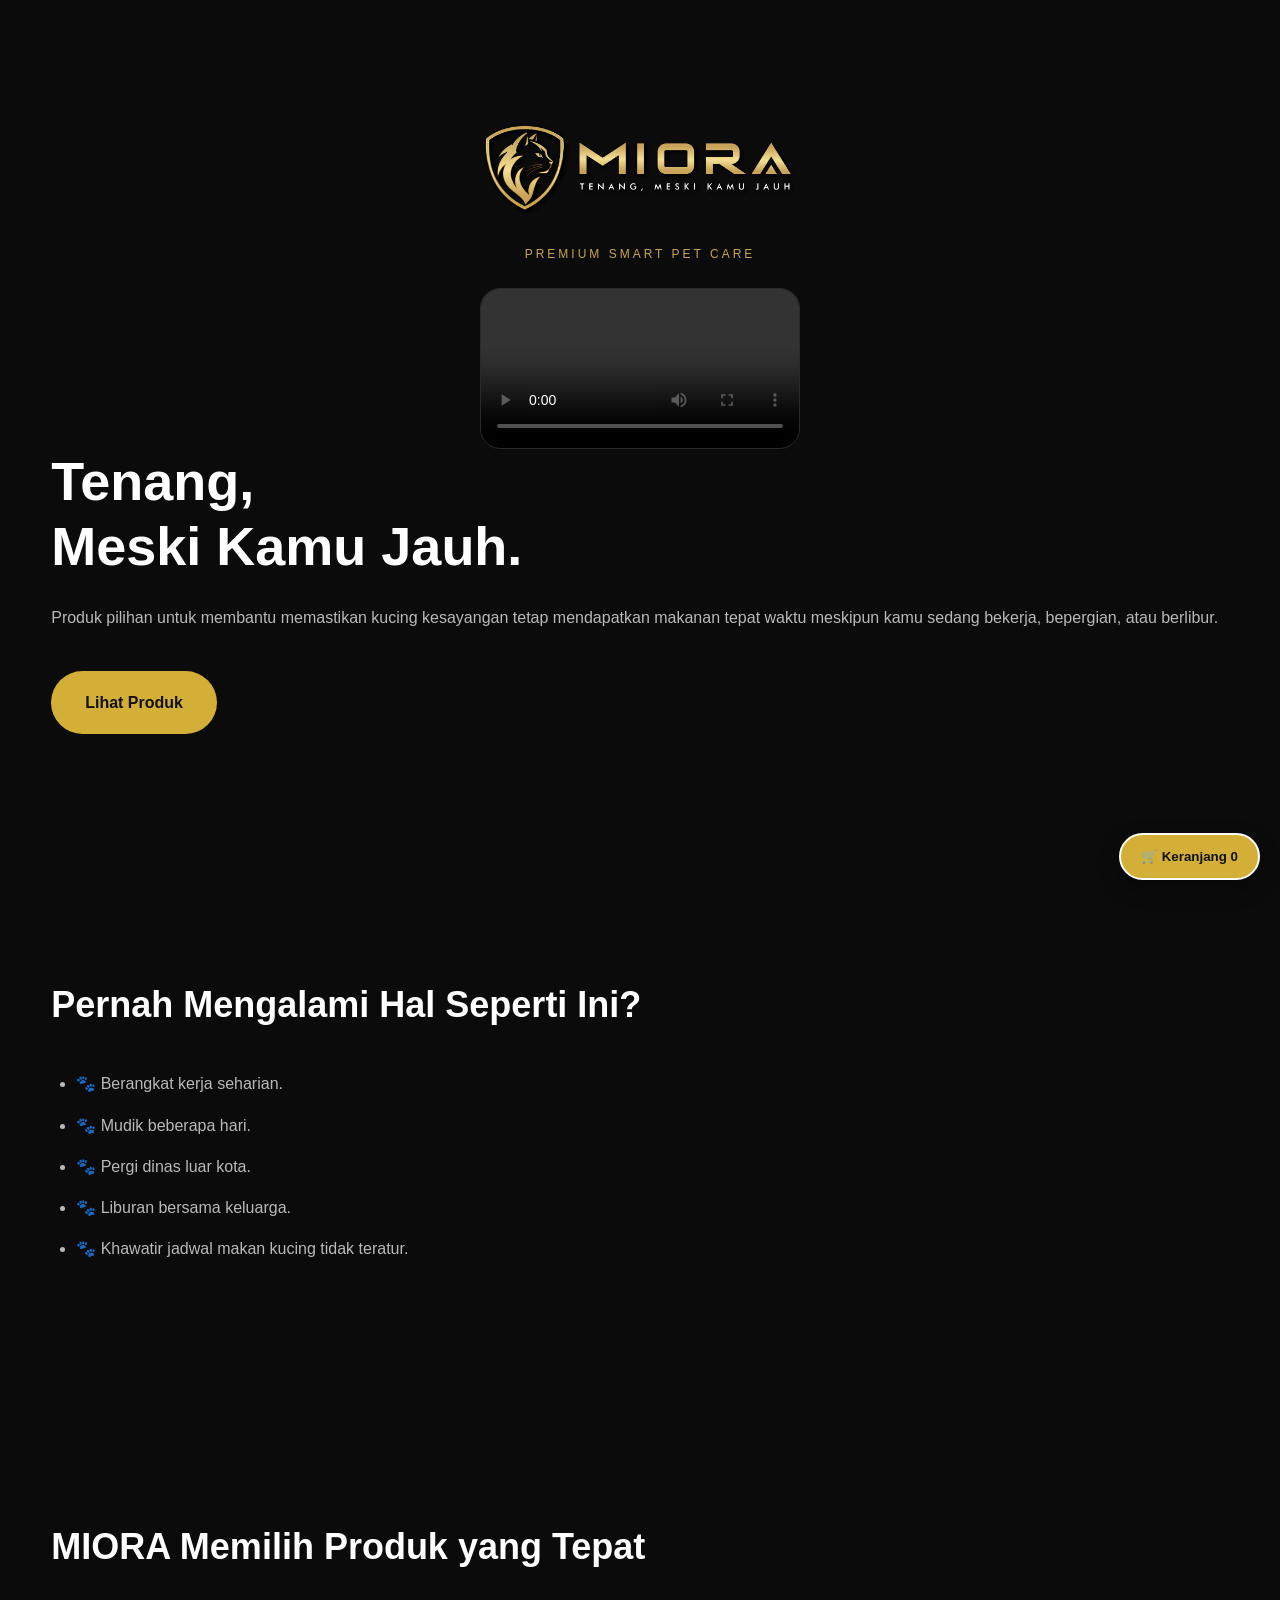
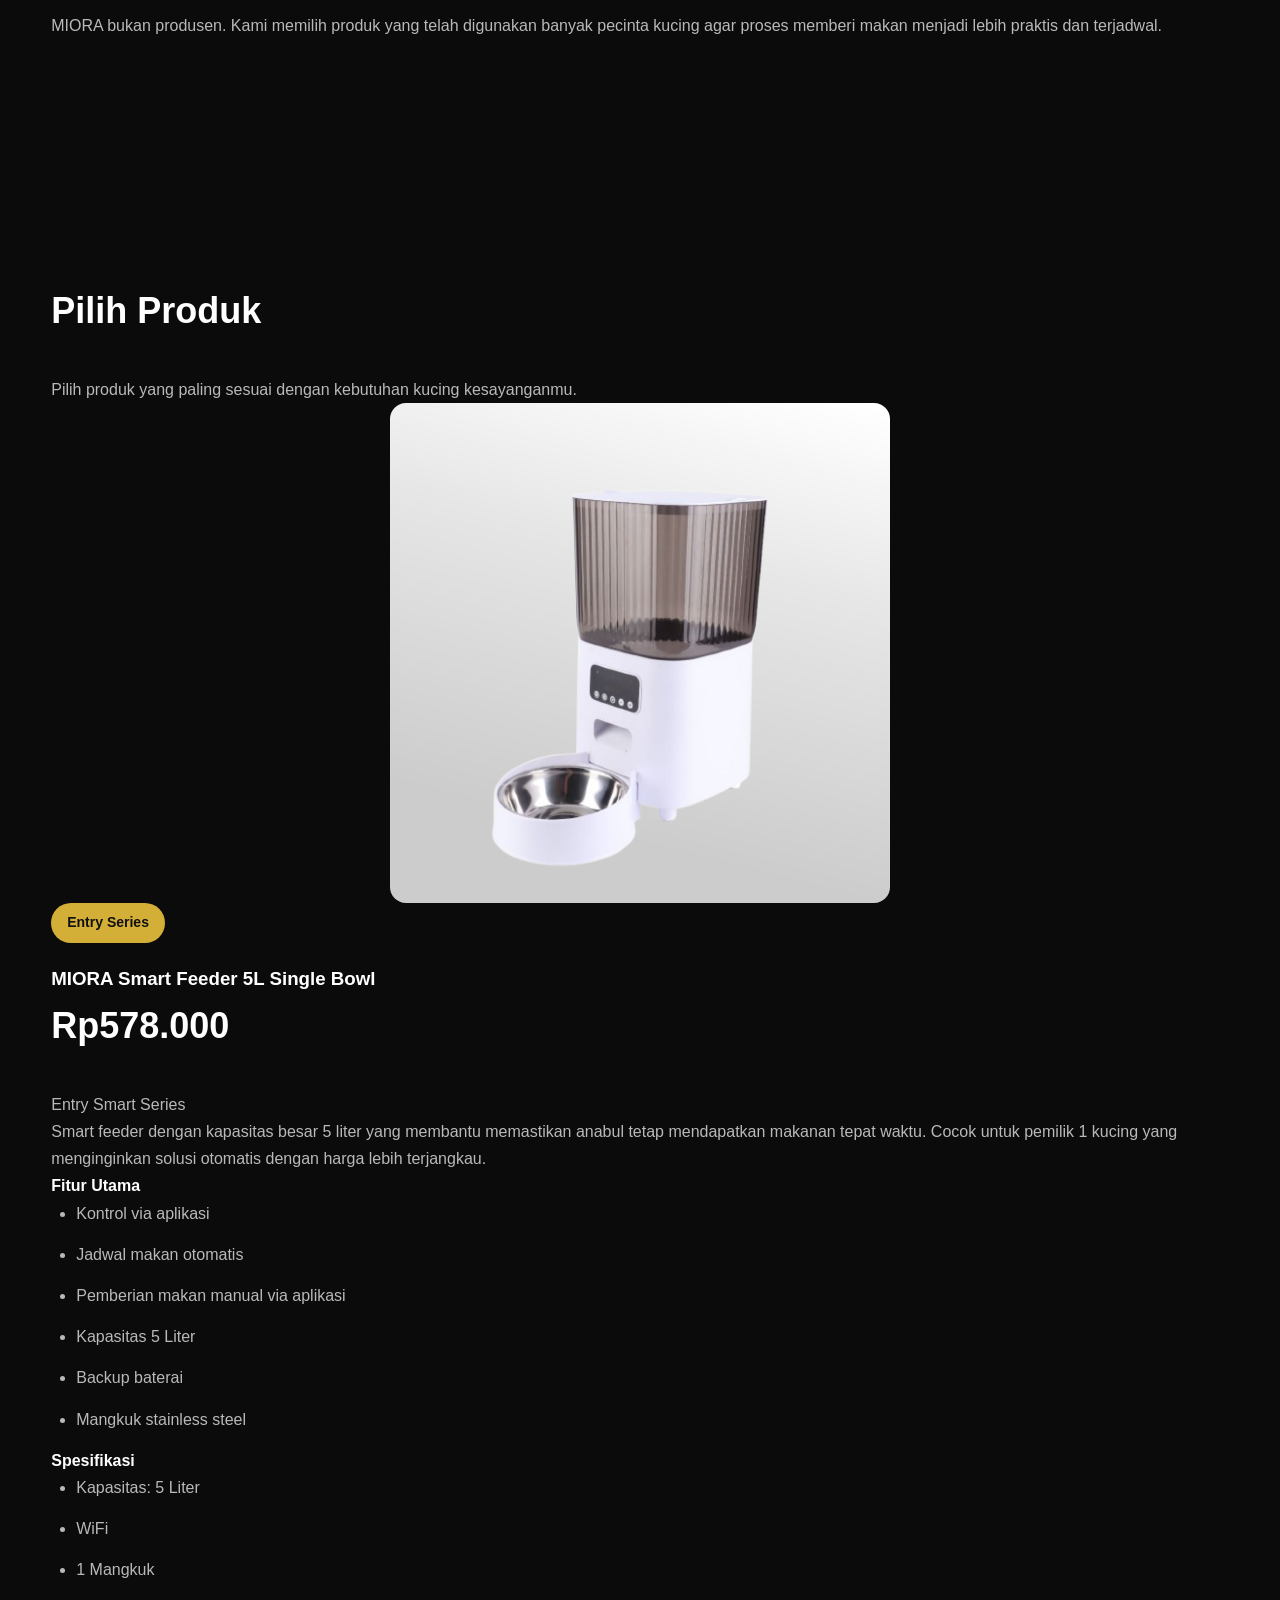
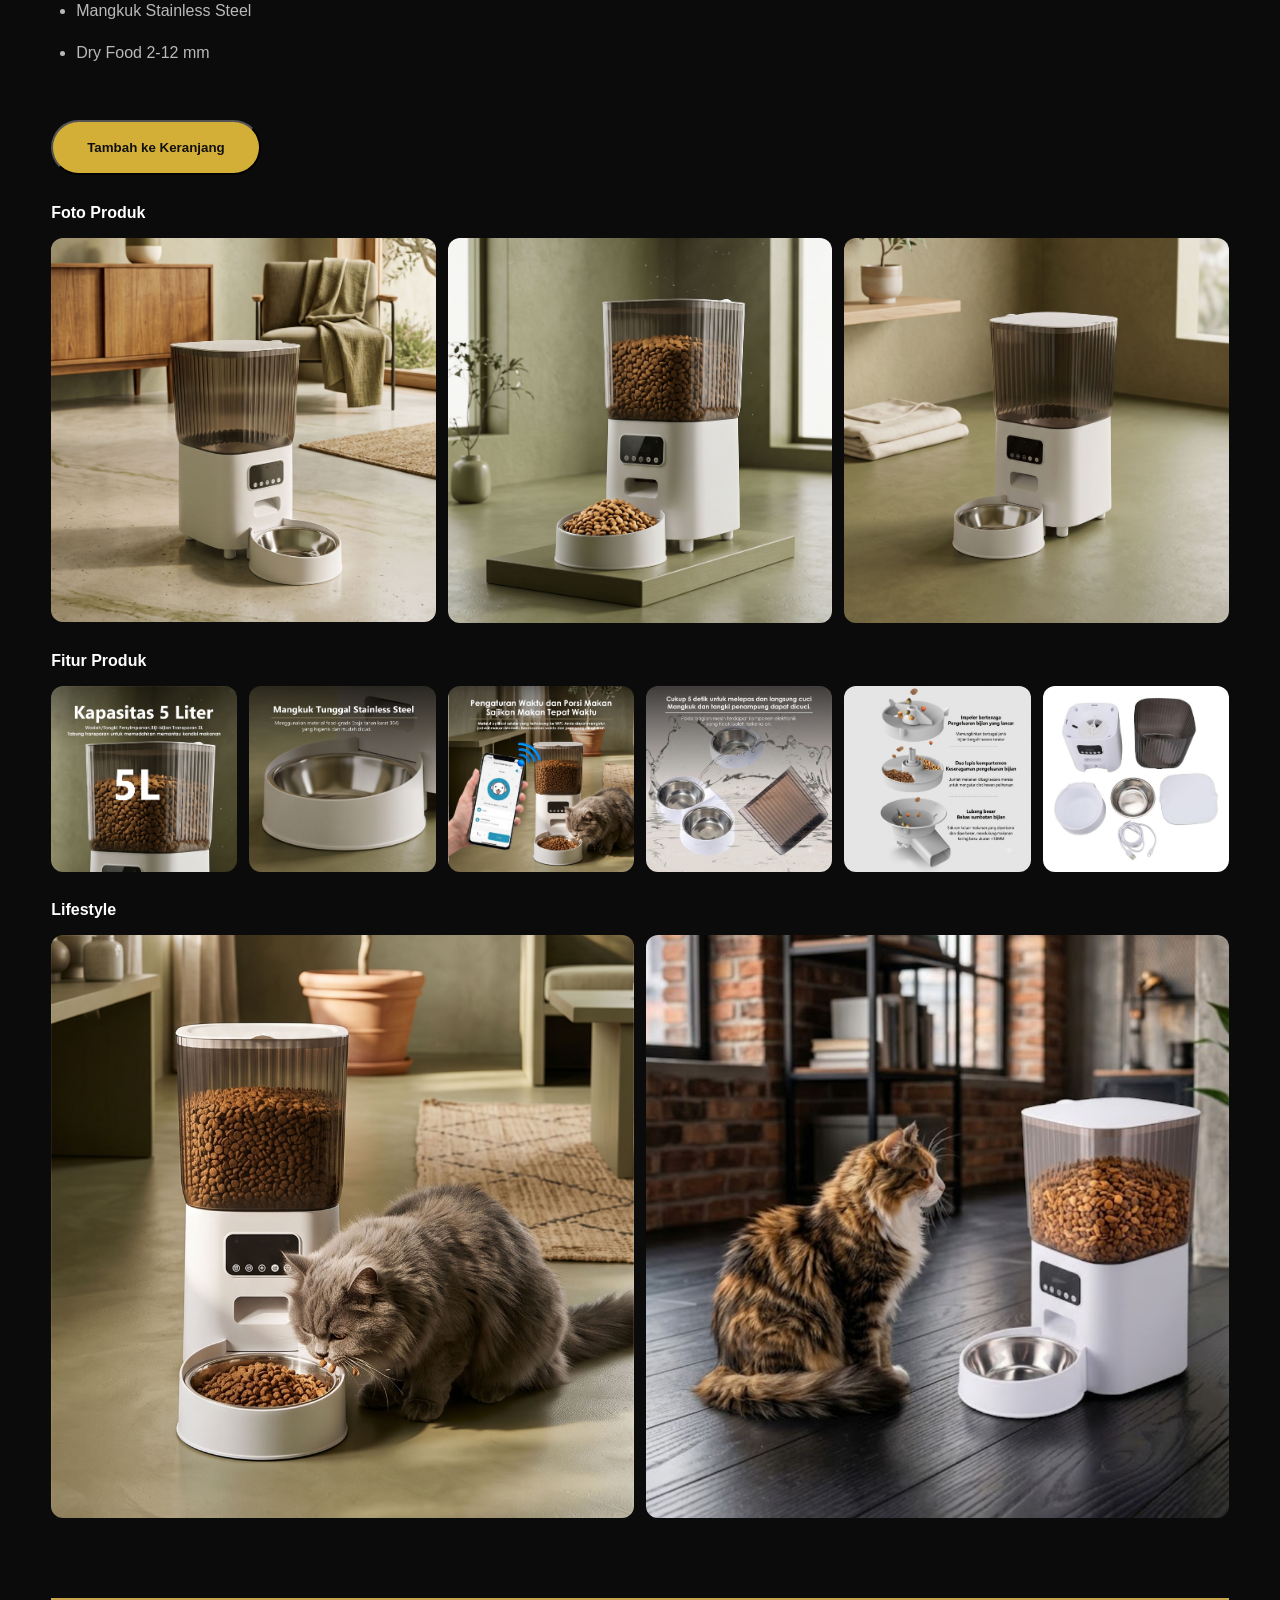
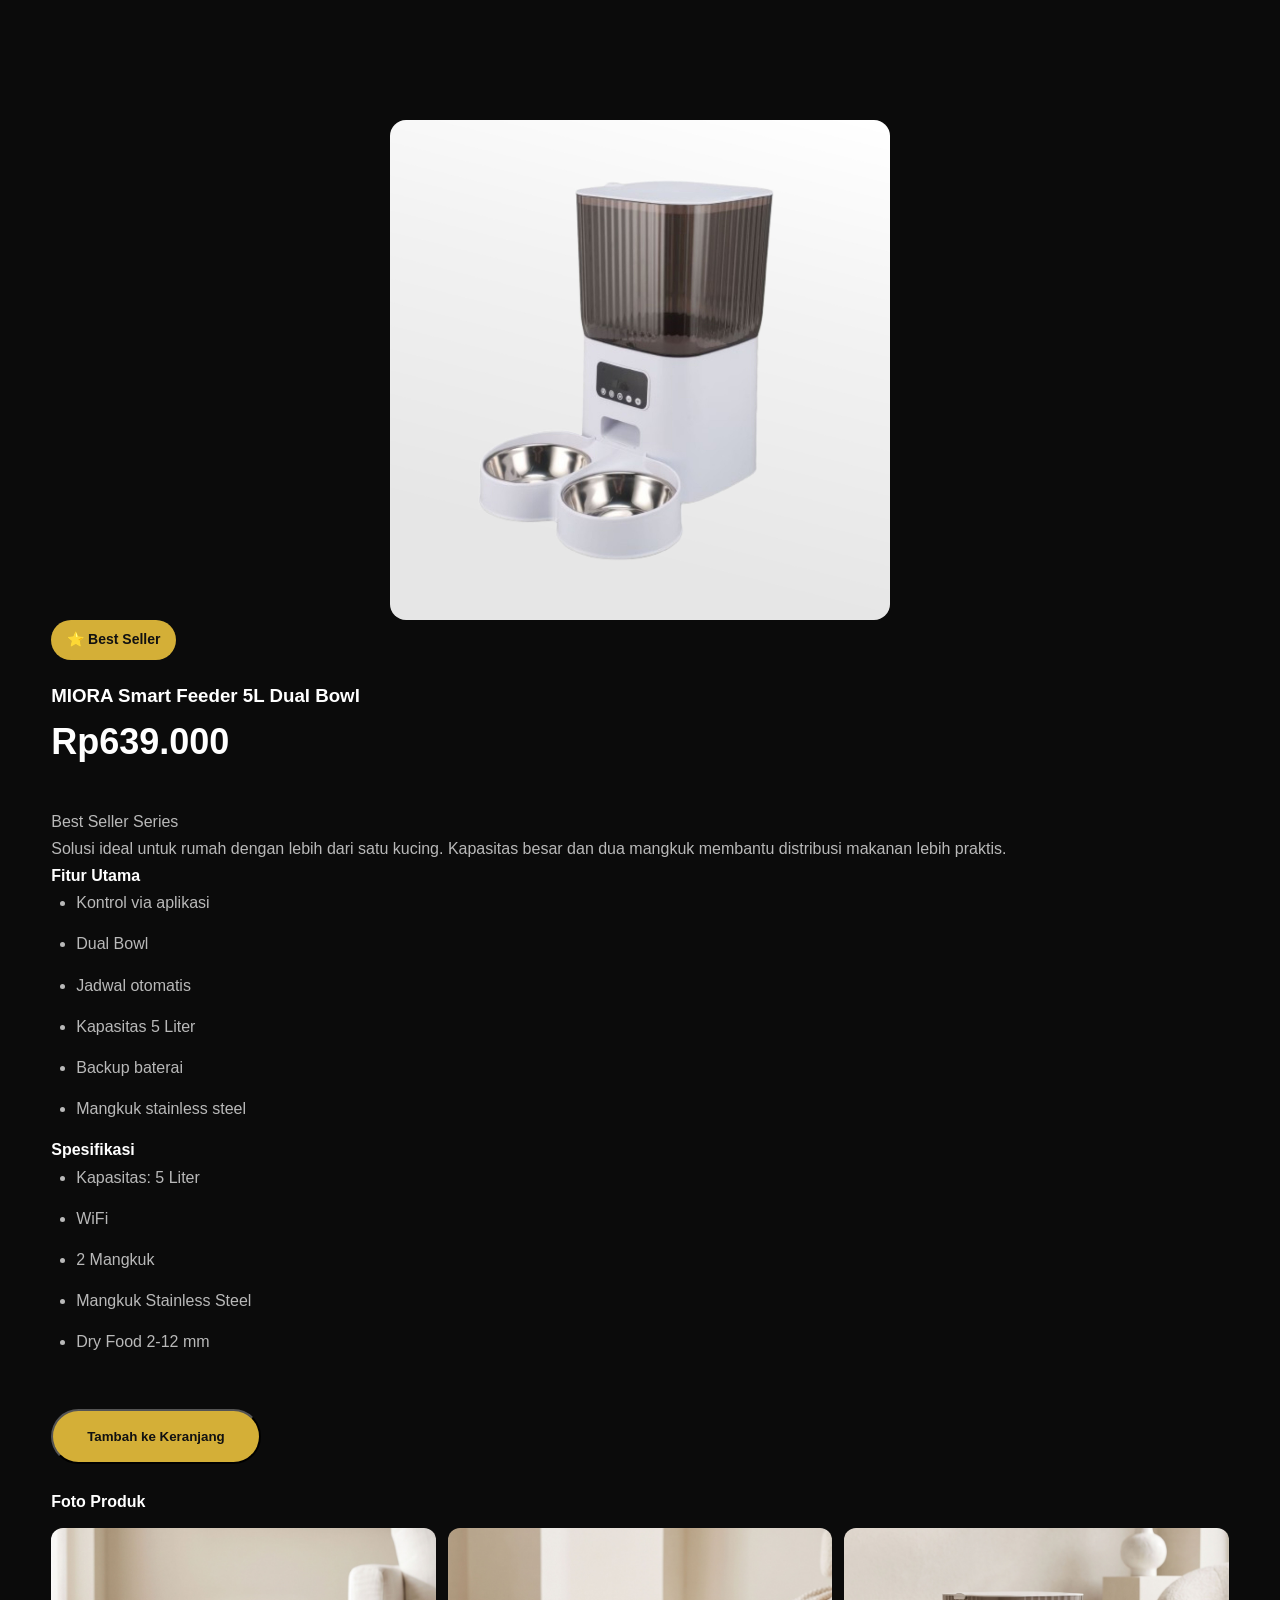
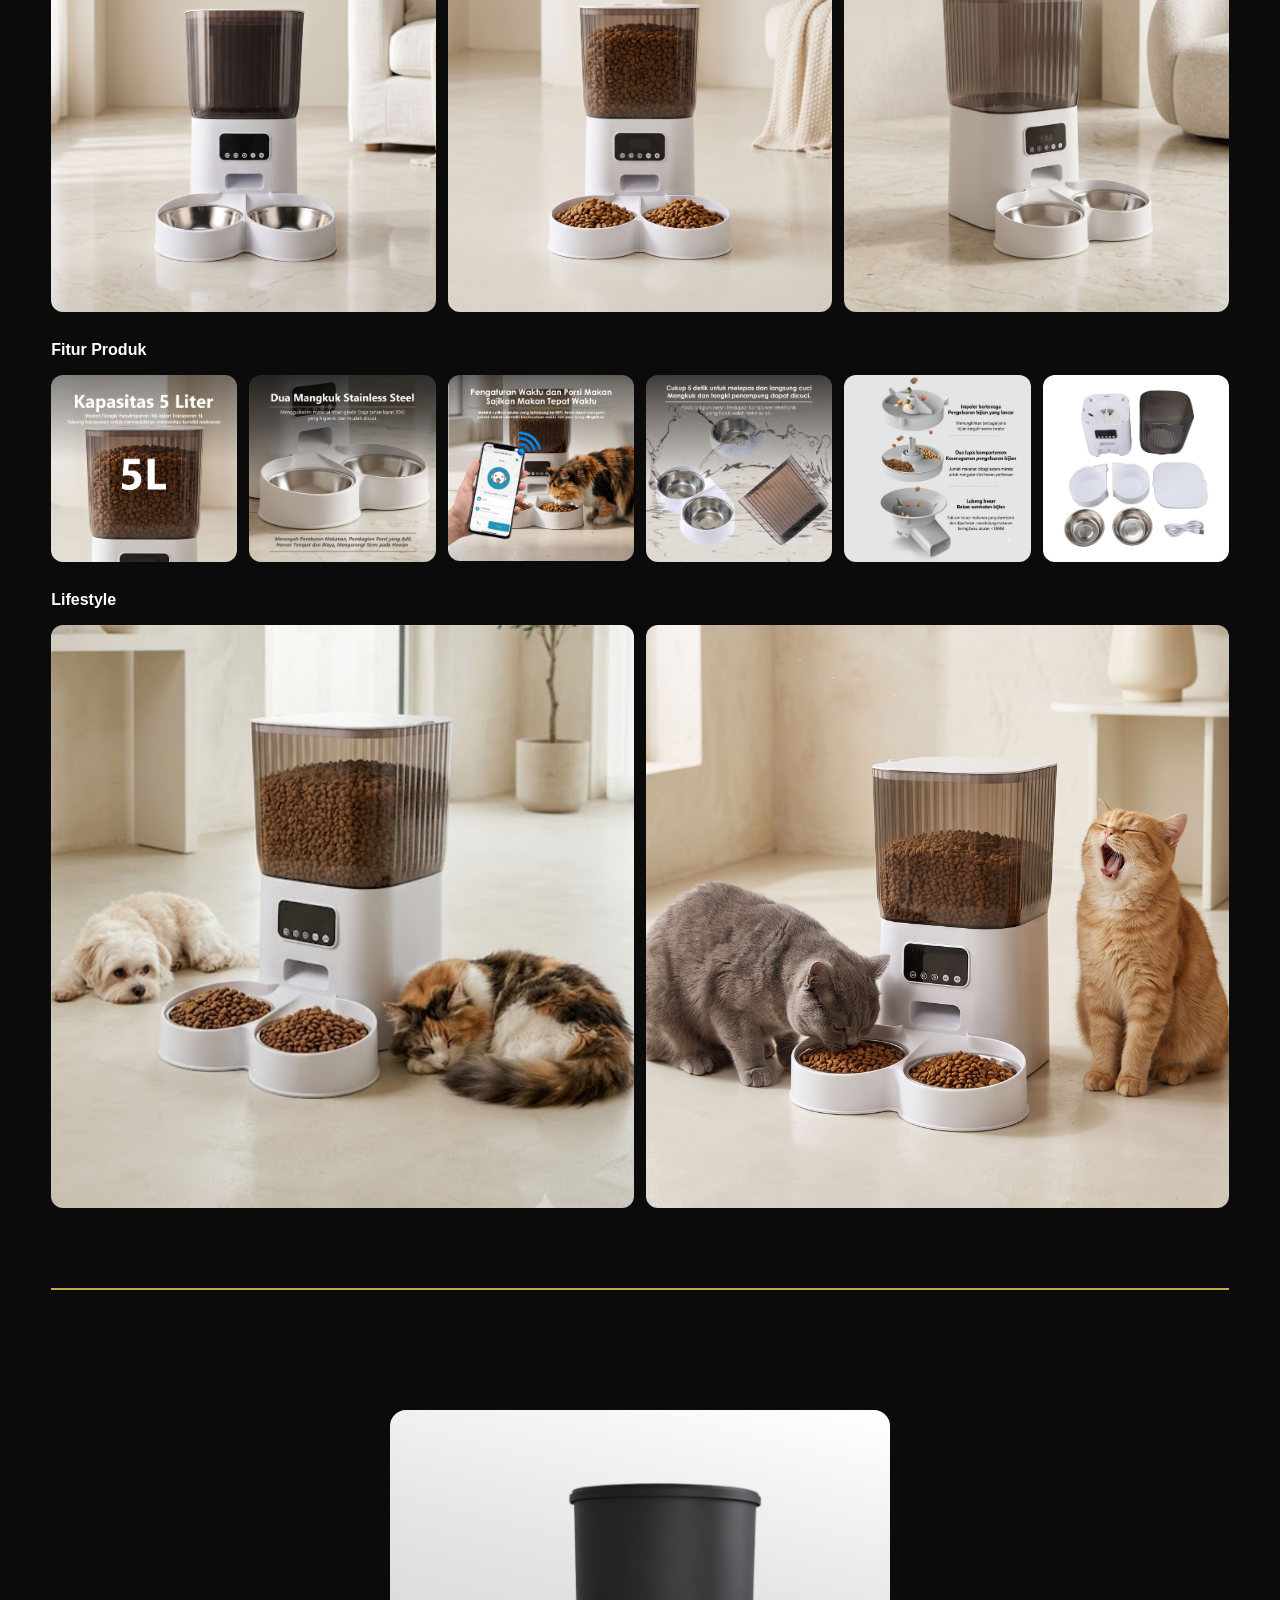
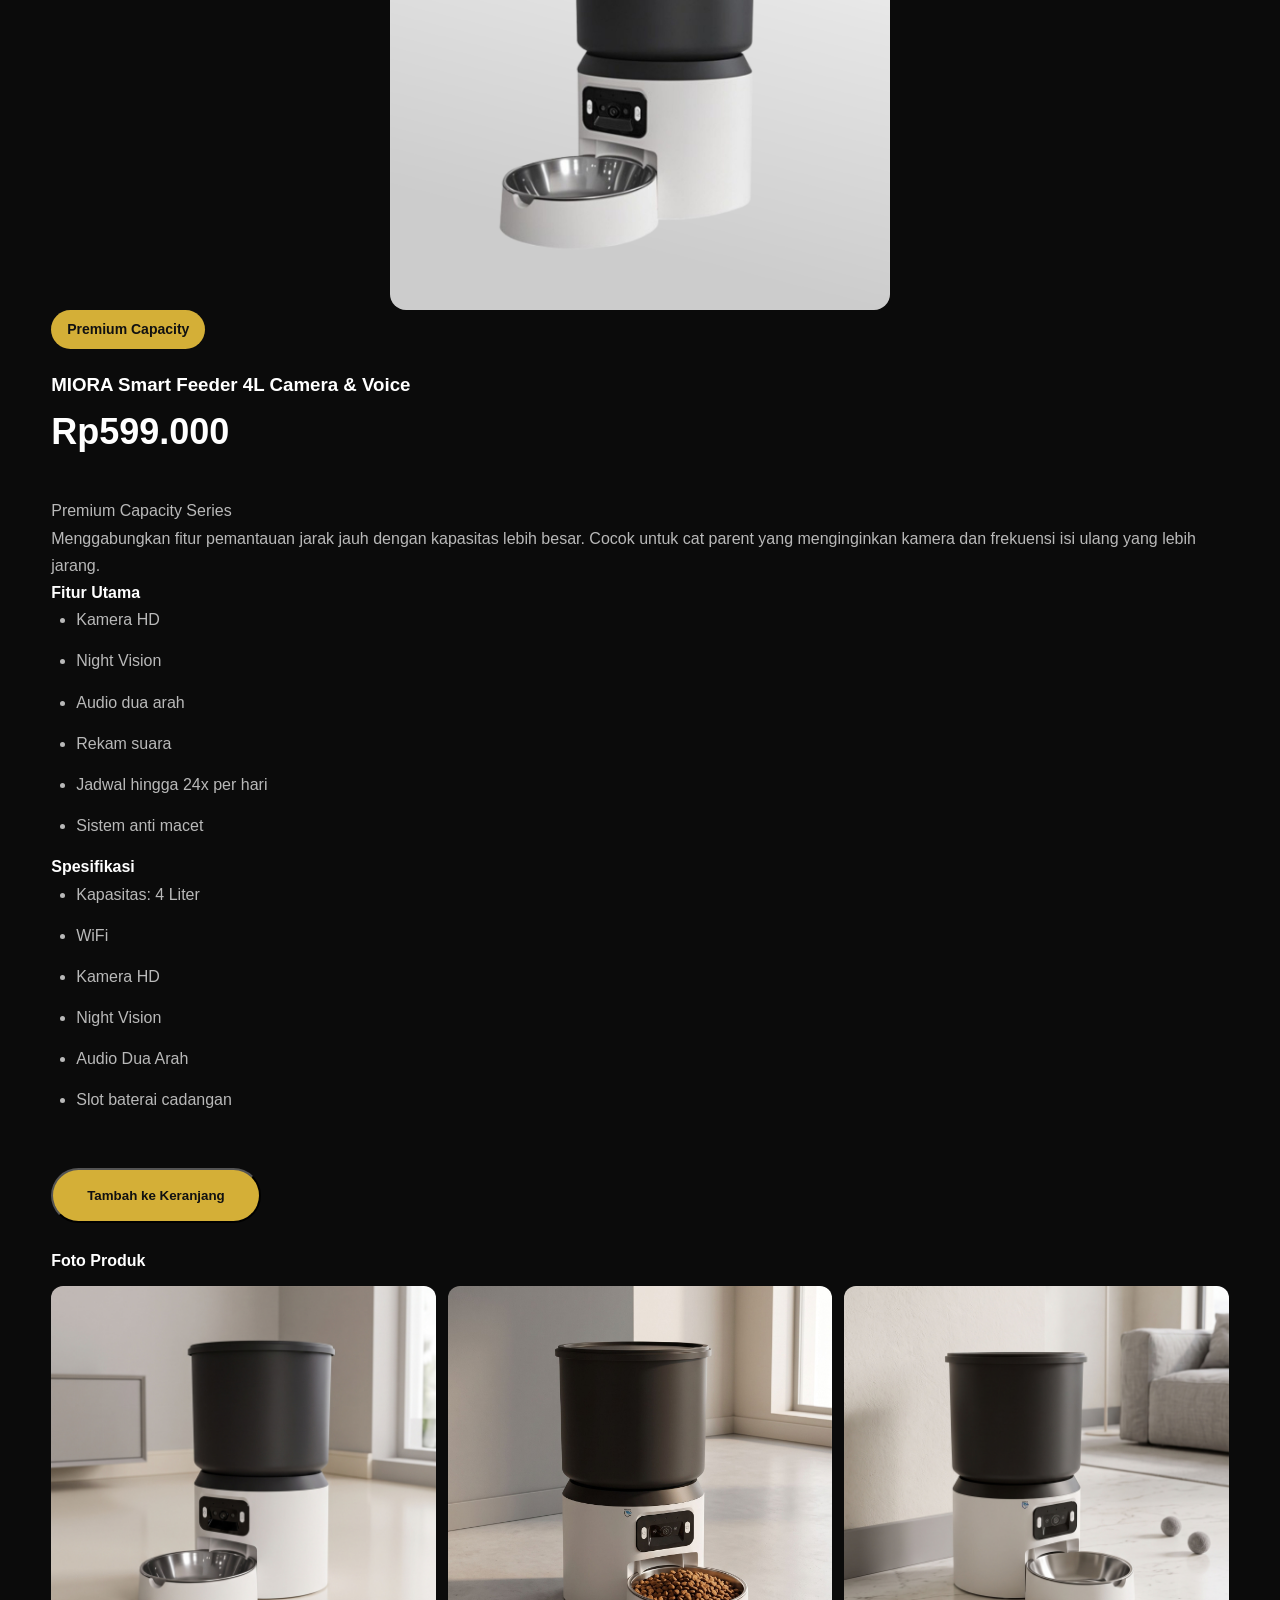
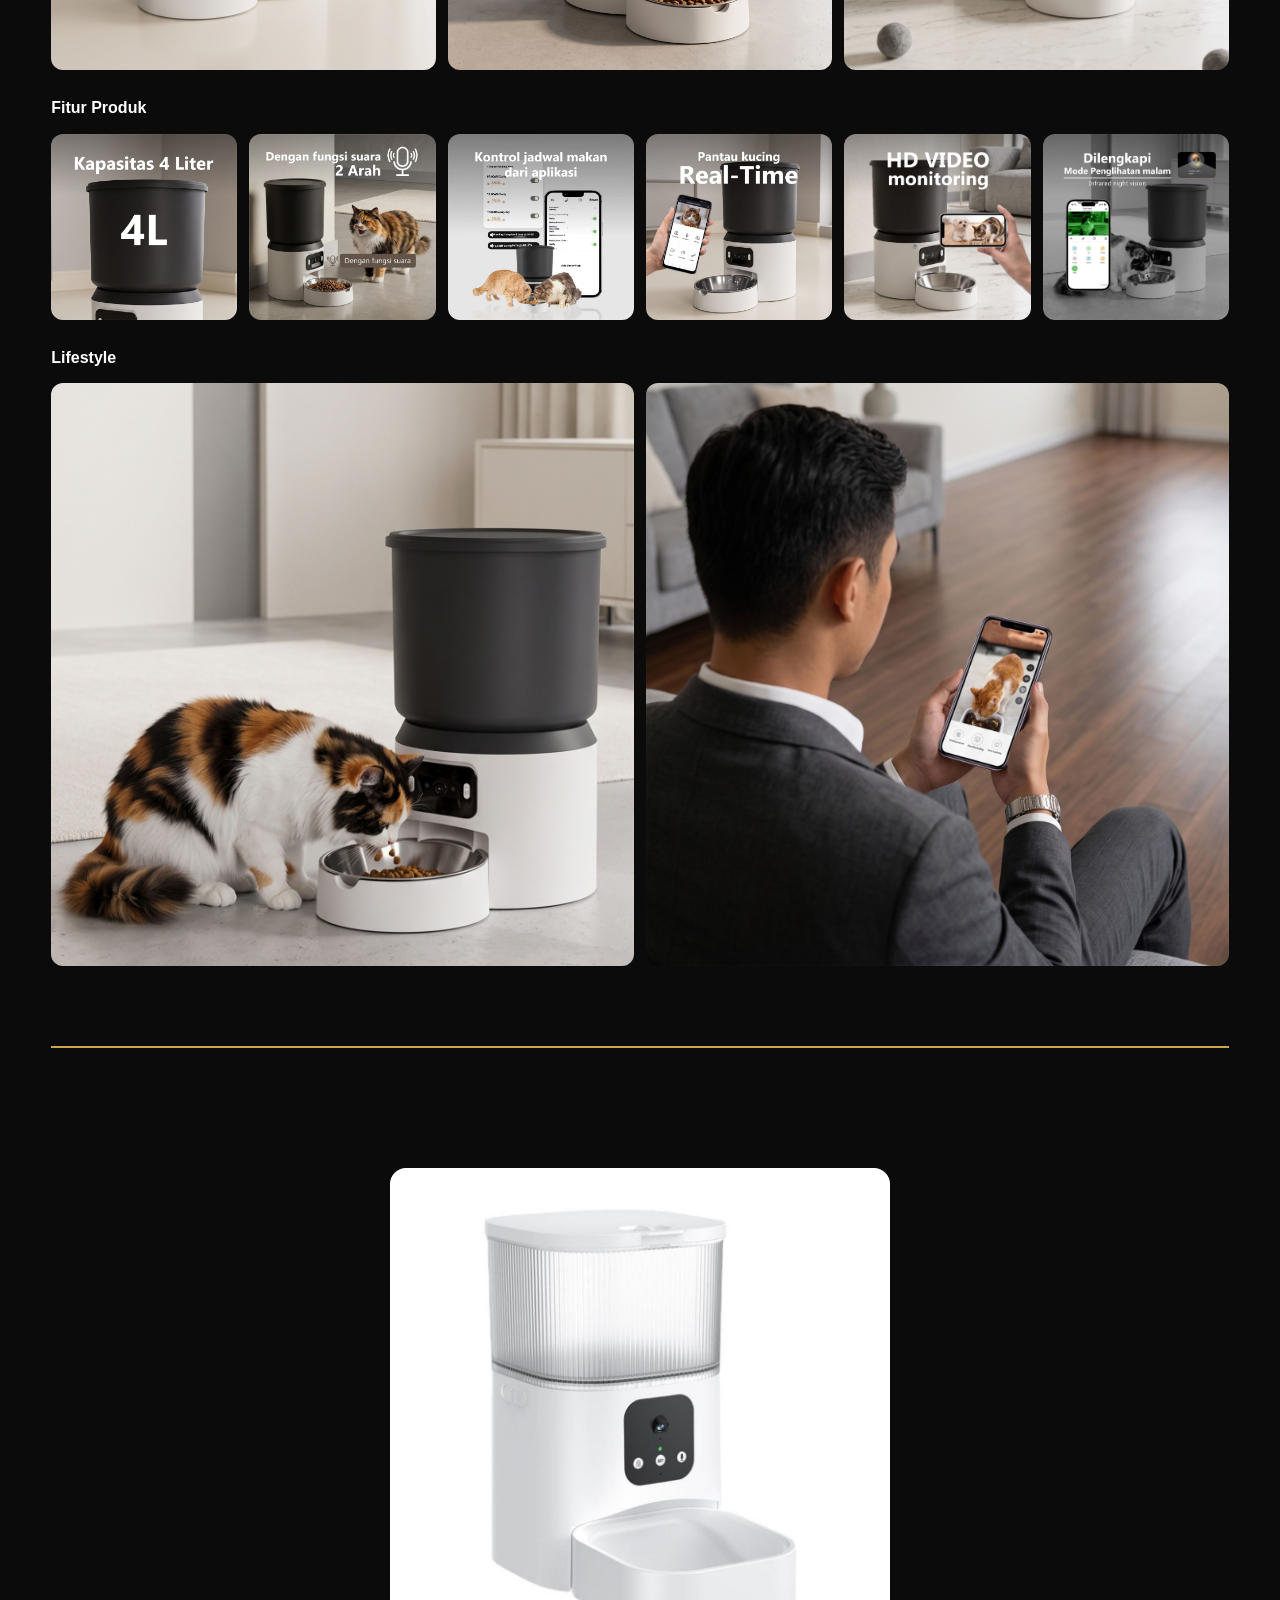
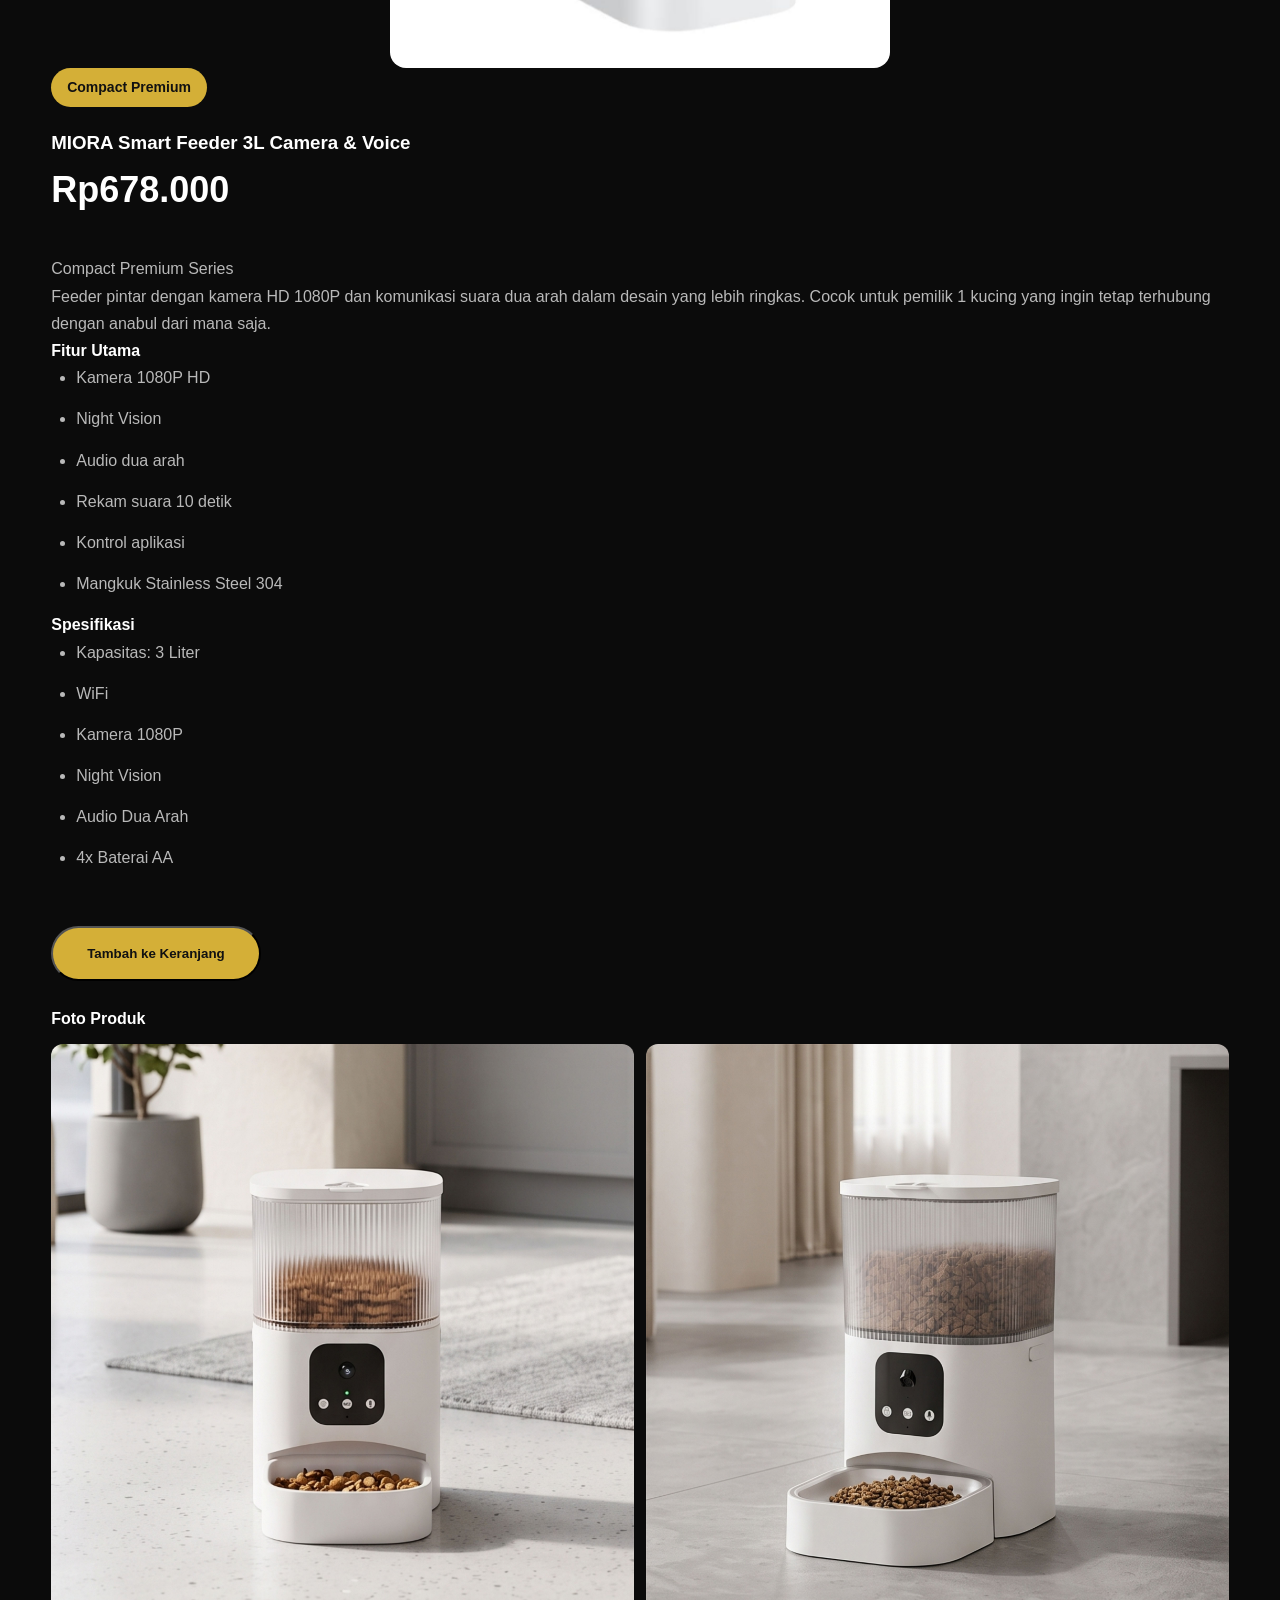
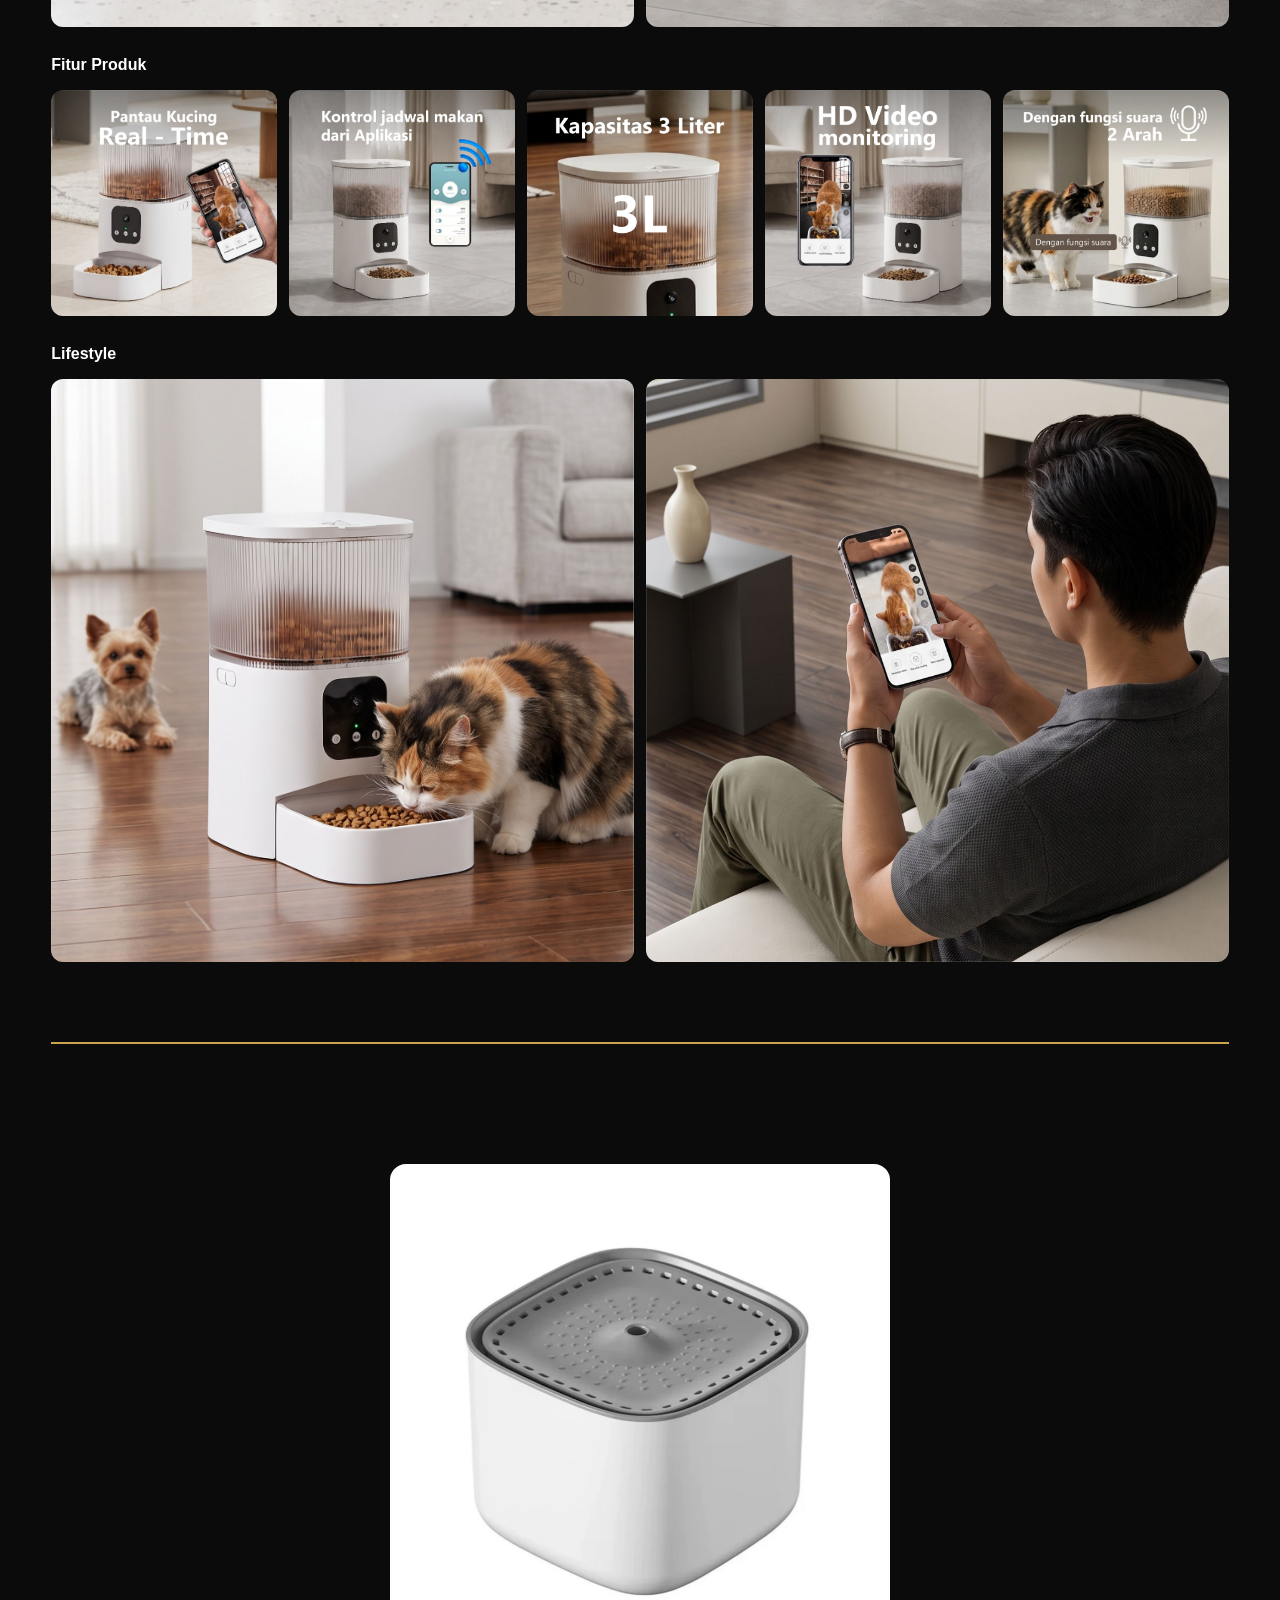
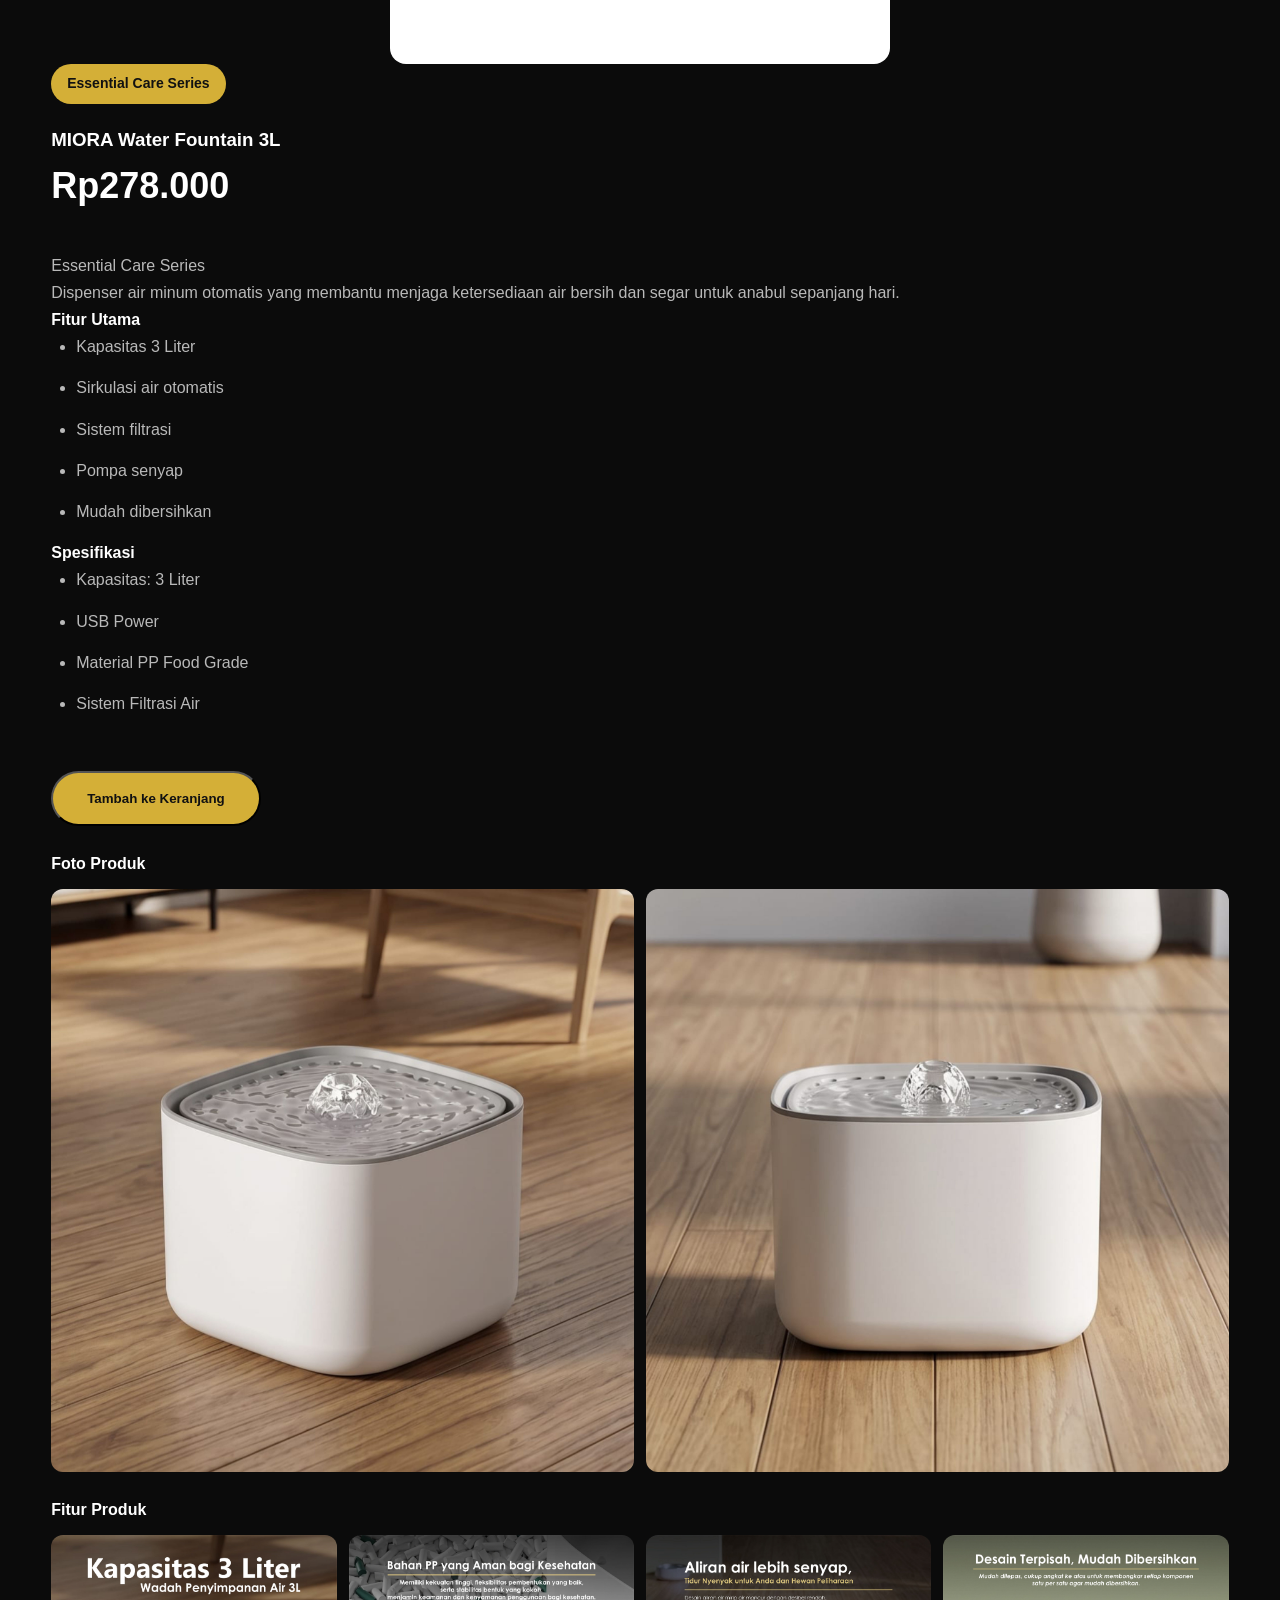
==== index.html @ 8faa1a4b "Sprint 13 gallery lightbox completed" ====
<!DOCTYPE html>
<html lang="id">

<head>

    <meta charset="UTF-8">
    <meta name="viewport" content="width=device-width, initial-scale=1.0">

    <title>MIORA | Tenang, Meski Kamu Jauh</title>

    <meta name="description"
        content="Temukan produk pilihan untuk membantu merawat kucing kesayangan saat kamu sedang bekerja, bepergian, atau berlibur.">

    <link rel="stylesheet" href="css/variables.css">
    <link rel="stylesheet" href="css/style.css">
    <link rel="stylesheet" href="css/responsive.css">

</head>

<body>

    <!-- HERO -->

    <section class="hero">

    <div class="container">

        <img
            src="assets/images/brand/miora-logo.png"
            alt="MIORA Logo"
            class="hero-logo">

        <p class="hero-tagline">

            Premium Smart Pet Care

        </p>

        <video
    class="hero-video-player"
    controls
    loop
    playsinline>

    <source
        src="assets/videos/video-hero.mp4"
        type="video/mp4">

</video>

        <h1>

            Tenang,<br>
            Meski Kamu Jauh.

        </h1>

        <p>

            Produk pilihan untuk membantu memastikan
            kucing kesayangan tetap mendapatkan
            makanan tepat waktu meskipun kamu
            sedang bekerja, bepergian,
            atau berlibur.

        </p>

        <a
            href="#product"
            class="btn-primary">

            Lihat Produk

        </a>

    </div>

</section>

    <!-- PROBLEM -->

    <section id="problem">

        <div class="container">

            <h2>Pernah Mengalami Hal Seperti Ini?</h2>

            <ul>

                <li>🐾 Berangkat kerja seharian.</li>

                <li>🐾 Mudik beberapa hari.</li>

                <li>🐾 Pergi dinas luar kota.</li>

                <li>🐾 Liburan bersama keluarga.</li>

                <li>🐾 Khawatir jadwal makan kucing tidak teratur.</li>

            </ul>

        </div>

    </section>

    <!-- SOLUTION -->

    <section id="solution">

        <div class="container">

            <h2>MIORA Memilih Produk yang Tepat</h2>

            <p>

                MIORA bukan produsen.

                Kami memilih produk yang telah digunakan banyak
                pecinta kucing agar proses memberi makan menjadi
                lebih praktis dan terjadwal.

            </p>

        </div>

    </section>

    <!-- PRODUCT -->

    <!-- PRODUCT -->

<section id="product">

    <div class="container">

        <h2>Pilih Produk</h2>

        <p>
            Pilih produk yang paling sesuai dengan kebutuhan
            kucing kesayanganmu.
        </p>

        <div id="product-list">

            <!-- Render otomatis dari products.json -->

        </div>

    </div>

</section>

    <!-- WHY -->

    <section id="why">

        <div class="container">

            <h2>Kenapa Memilih MIORA?</h2>

            <ul>

                <li>✔ Produk dipilih secara selektif.</li>

                <li>✔ Informasi produk lengkap.</li>

                <li>✔ Proses pemesanan praktis.</li>

                <li>✔ Panduan penggunaan disediakan.</li>

            </ul>

        </div>

    </section>

    <!-- ORDER FLOW -->

    <section id="flow">

        <div class="container">

            <h2>Cara Pemesanan</h2>

            <ol>

                <li>Pilih produk dan varian.</li>

                <li>Isi data pemesanan.</li>

                <li>Admin menghitung ongkir.</li>

                <li>Lakukan pembayaran.</li>

                <li>Pesanan diproses.</li>

                <li>Nomor resi dikirim malam hari setelah rekap pengiriman.</li>

            </ol>

        </div>

    </section>

    <!-- FAQ -->

<section id="faq">

    <div class="container">

        <h2>
            Pertanyaan Umum
        </h2>

        <div class="faq-list">

            <div class="faq-item">

                <h4>
                    Apakah produk ini hanya untuk kucing?
                </h4>

                <p>
                    Tidak. Smart Pet Feeder dapat digunakan
                    untuk kucing maupun anjing ras kecil.
                </p>

            </div>

            <div class="faq-item">

                <h4>
                    Apakah makanan bisa dijadwalkan otomatis?
                </h4>

                <p>
                    Ya. Setiap varian memiliki fitur
                    penjadwalan makan otomatis.
                </p>

            </div>

            <div class="faq-item">

                <h4>
                    Apakah makanan tetap aman di dalam wadah?
                </h4>

                <p>
                    Ya. Wadah penyimpanan dirancang untuk
                    membantu menjaga makanan tetap bersih
                    dan kering.
                </p>

            </div>

            <div class="faq-item">

                <h4>
                    Apakah bisa dikirim ke seluruh Indonesia?
                </h4>

                <p>
                    Bisa. Pengiriman dilakukan sesuai
                    ketersediaan stok dan area tujuan.
                </p>

            </div>

            <div class="faq-item">

                <h4>
                    Apakah ada panduan penggunaan?
                </h4>

                <p>
                    Ya. Admin akan membantu memberikan
                    panduan penggunaan setelah pembelian.
                </p>

            </div>

        </div>

        <div class="trust-badges">

            <div class="trust-item">

                ✓ Cocok untuk Kucing &
                Anjing Ras Kecil

            </div>

            <div class="trust-item">

                ✓ Pengiriman Seluruh Indonesia

            </div>

            <div class="trust-item">

                ✓ Dukungan Admin via WhatsApp

            </div>

            <div class="trust-item">

                ✓ Panduan Penggunaan Disediakan

            </div>

        </div>

    </div>

</section>
    <!-- ORDER -->

    <section id="order">

    <div class="container">

        <h2>Form Pemesanan</h2>

        <div id="cart-container">

            <div class="order-header">

                <h3>Ringkasan Pesanan</h3>

                <p>
                    Periksa kembali pesananmu sebelum checkout.
                </p>

            </div>

            <div id="cart-items">

                Keranjang kosong

            </div>

            <div class="cart-total">

                <small>
                    TOTAL BELANJA
                </small>

                <h3 id="cart-total">

                    Rp0

                </h3>

                <button id="clear-cart">

                    Kosongkan Keranjang

                </button>

            </div>

        </div>

        <div class="customer-form">

            <h3>Data Pemesan</h3>

            <input
                type="text"
                id="customer-name"
                placeholder="Nama Lengkap">

            <input
                type="text"
                id="customer-phone"
                placeholder="Nomor WhatsApp">

            <input
                type="text"
                id="customer-province"
                placeholder="Provinsi">

            <input
                type="text"
                id="customer-city"
                placeholder="Kota / Kabupaten">

            <textarea
                id="customer-address"
                rows="4"
                placeholder="Alamat Lengkap"></textarea>

            <button
                id="checkout-btn"
                class="btn-primary">

                Kirim Pesanan via WhatsApp

            </button>

        </div>

    </div>

</section>

    <!-- FOOTER -->

    <footer>

        <div class="container">

            <h3>MIORA</h3>

            <p>

                Tenang, Meski Kamu Jauh.

            </p>

            <small>

                © 2026 MIORA

            </small>

        </div>

    </footer>

    <script src="js/product.js"></script>
<script src="js/cart.js"></script>
<script src="js/customer.js"></script>
<script src="js/checkout.js"></script>
<script src="js/app.js"></script>
<button id="floating-cart">

    🛒 Keranjang
    <span id="cart-counter">0</span>

</button>
<div id="lightbox" class="lightbox">

    <span id="lightbox-close">
        ×
    </span>

    <button id="lightbox-prev">
        ❮
    </button>

    <img
    id="lightbox-image"
    src=""
    alt="">

<div id="lightbox-counter">

    1 / 1

</div>

    <button id="lightbox-next">
        ❯
    </button>

</div>
</body>
<script src="js/lightbox.js"></script>

</html>
---- css/variables.css ----
:root{

    /* ===== COLORS ===== */

    --gold:#D4AF37;
    --gold-light:#E6C96A;

    --bg:#0B0B0B;

    --surface:#151515;

    --surface-2:#1D1D1D;

    --white:#FFFFFF;

    --gray:#B9B9B9;

    --border:#2B2B2B;

    /* ===== TYPOGRAPHY ===== */

    --title-size:54px;

    --section-title:36px;

    --text:18px;

    --small:15px;

    /* ===== SPACING ===== */

    --section-space:120px;

    --container:1200px;

    /* ===== RADIUS ===== */

    --radius:18px;

    /* ===== SHADOW ===== */

    --shadow:

        0 20px 50px rgba(0,0,0,.35);

}
---- css/style.css ----
*{

    margin:0;

    padding:0;

    box-sizing:border-box;

}

html{

    scroll-behavior:smooth;

}

body{

    background:var(--bg);

    color:var(--white);

    font-family:Arial,Helvetica,sans-serif;

    line-height:1.7;

}

.container{

    width:min(92%,var(--container));

    margin:auto;

}

section{

    padding:var(--section-space) 0;

}

h1{

    font-size:var(--title-size);

    line-height:1.2;

    margin-bottom:25px;

}

h2{

    font-size:var(--section-title);

    margin-bottom:35px;

}

p{

    color:var(--gray);

}

ul,ol{

    padding-left:25px;

}

li{

    margin-bottom:14px;

    color:var(--gray);

}

.btn-primary{

    display:inline-block;

    margin-top:40px;

    padding:18px 34px;

    background:var(--gold);

    color:#111;

    text-decoration:none;

    border-radius:999px;

    font-weight:bold;

    transition:.3s;

}

.btn-primary:hover{

    transform:translateY(-3px);

}

.hero-content{

    max-width:650px;

}

.hero-video{

    margin-top:40px;

}

.hero-video-player{

    width:100%;
    max-width:320px;

    display:block;

    margin:0 auto;

    border-radius:20px;

    border:1px solid #2a2a2a;

}

.product-placeholder,

.order-placeholder{

    height:280px;

    border-radius:var(--radius);

    background:var(--surface);

    border:1px solid var(--border);

    display:flex;

    align-items:center;

    justify-content:center;

    color:var(--gray);

}

footer{

    padding:70px 0;

    background:#080808;

    text-align:center;

}

footer p{

    margin:15px 0;

}
/* ==========================
PRODUCT
========================== */

.product-card{

    margin-top:50px;

    background:var(--surface);

    border:1px solid var(--border);

    border-radius:var(--radius);

    overflow:hidden;

}

.product-image{

    height:320px;

    display:flex;

    align-items:center;

    justify-content:center;

    background:#222;

    color:#888;

}

.product-info{

    padding:40px;

}

.badge{

    display:inline-block;

    background:var(--gold);

    color:#111;

    padding:8px 16px;

    border-radius:999px;

    font-size:14px;

    font-weight:bold;

    margin-bottom:20px;

}

.product-info h3{

    margin-bottom:10px;

}

.product-info h4{

    margin-top:35px;

    margin-bottom:15px;

}

.subtotal-box{

    margin-top:40px;

    background:var(--surface-2);

    border:1px solid var(--border);

    border-radius:14px;

    padding:25px;

}

.subtotal-box h3{

    margin:10px 0;

}
/* ==========================
VARIANT CARD
========================== */

.variant-list{

    display:grid;

    grid-template-columns:1fr;

    gap:18px;

    margin:40px 0;

}

.variant-card{

    background:var(--surface);

    border:1px solid var(--border);

    border-radius:18px;

    padding:22px;

    cursor:pointer;

    transition:.3s;

}

.variant-card:hover{

    transform:translateY(-4px);

    border-color:var(--gold);

}

.variant-card.active{

    border:2px solid var(--gold);

    background:#1b1b1b;

}

.variant-card h4{

    margin:15px 0 10px;

}

.variant-card p{

    color:var(--gold);

    font-weight:bold;

}

.variant-badge{

    display:inline-block;

    padding:6px 12px;

    border-radius:999px;

    font-size:12px;

    background:#444;

}

.variant-badge.best{

    background:var(--gold);

    color:#111;

}

.variant-badge.premium{

    background:#6f42c1;

    color:white;

}
#cart-container{
    margin-top:30px;
}

.cart-item{
    padding:20px;
    background:#151515;
    border:1px solid #2b2b2b;
    border-radius:18px;
    margin-bottom:14px;
    transition:0.3s;
}

.cart-item:hover{
    border-color:#d4af37;
}

.cart-item h4{
    margin-bottom:10px;
    color:#ffffff;
    font-size:20px;
}

.cart-item p{
    margin-bottom:8px;
    color:#cccccc;
}

.cart-actions{
    display:flex;
    align-items:center;
    gap:8px;
    margin-top:14px;
}

.cart-actions button{
    border:none;
    cursor:pointer;
    transition:0.3s;
}

.qty-btn{
    width:38px;
    height:38px;
    border-radius:10px;
    background:#d4af37;
    color:#000;
    font-size:18px;
    font-weight:bold;
}

.qty-btn:hover{
    transform:translateY(-2px);
}

.qty-value{
    min-width:30px;
    text-align:center;
    font-weight:bold;
    color:#fff;
}

.delete-btn{
    padding:10px 14px;
    border-radius:10px;
    background:#8b0000;
    color:#fff;
}

.delete-btn:hover{
    background:#a80000;
}

.cart-total{
    margin-top:20px;
    padding-top:20px;
    border-top:1px solid #2b2b2b;
}

.cart-total h3{
    font-size:28px;
    color:#d4af37;
}

#clear-cart{
    margin-top:15px;
    padding:12px 20px;
    border:none;
    border-radius:12px;
    background:#444;
    color:#fff;
    cursor:pointer;
    transition:0.3s;
}

#clear-cart:hover{
    background:#666;
}
.customer-form{

    margin-top:40px;

    display:flex;

    flex-direction:column;

    gap:15px;

}

.customer-form input,
.customer-form textarea{

    width:100%;

    padding:14px;

    border:1px solid #333;

    border-radius:10px;

    background:#151515;

    color:#fff;

}

.customer-form textarea{

    resize:vertical;

}

#checkout-btn{

    width:100%;

}
.order-header{
    margin-bottom:20px;
}

.order-header h3{
    color:#ffffff;
    margin-bottom:6px;
}

.order-header p{
    color:#999999;
    font-size:14px;
}

.cart-total{
    text-align:center;
}

.cart-total small{
    display:block;
    color:#999999;
    letter-spacing:2px;
    margin-bottom:6px;
}

.cart-total h3{
    font-size:36px;
    font-weight:700;
    color:#d4af37;
    margin-bottom:16px;
}

.customer-form{
    margin-top:40px;
    padding:25px;
    background:#151515;
    border:1px solid #2b2b2b;
    border-radius:18px;
}

.customer-form h3{
    margin-bottom:20px;
}

.customer-form input,
.customer-form textarea{
    width:100%;
    margin-bottom:12px;
    padding:14px;
    border:1px solid #2b2b2b;
    border-radius:12px;
    background:#0f0f0f;
    color:#ffffff;
}

.customer-form input:focus,
.customer-form textarea:focus{
    outline:none;
    border-color:#d4af37;
}

#checkout-btn{
    width:100%;
    margin-top:10px;
}
/* FAQ */

.faq-list{

    margin-top:30px;

}

.faq-item{

    background:#151515;
    border:1px solid #2b2b2b;

    border-radius:16px;

    padding:20px;

    margin-bottom:15px;

}

.faq-item h4{

    color:#d4af37;

    margin-bottom:10px;

}

.faq-item p{

    color:#cccccc;

    line-height:1.7;

}

/* TRUST BADGE */

.trust-badges{

    display:grid;

    grid-template-columns:
        repeat(
            auto-fit,
            minmax(250px,1fr)
        );

    gap:15px;

    margin-top:35px;

}

.trust-item{

    background:#151515;

    border:1px solid #2b2b2b;

    border-radius:14px;

    padding:18px;

    text-align:center;

    color:#d4af37;

    font-weight:600;

}
.catalog-image {
    width: 100%;
    max-width: 500px;
    margin: 0 auto;
}

.catalog-image img {
    width: 100%;
    height: auto;
    display: block;
    border-radius: 16px;
}
.gallery-section{
    margin-top:24px;
}

.gallery-section h4{
    margin-bottom:12px;
}

.gallery-grid{
    display:grid;
    grid-template-columns:
        repeat(auto-fit,minmax(160px,1fr));
    gap:12px;
}

.gallery-grid img{
    width:100%;
    border-radius:12px;
    display:block;
}
.catalog-card{
    margin-bottom:120px;
    padding-bottom:80px;
    border-bottom:2px solid #c9a54d;
}


#floating-cart{

    position:fixed;

    bottom:20px;

    right:20px;

    z-index:9999;

    background:#D4AF37;

    color:#111;

    border:2px solid #ffffff;

    border-radius:999px;

    padding:14px 20px;

    font-weight:700;

    cursor:pointer;

    box-shadow:
        0 8px 20px rgba(0,0,0,.4);

}
.hero-logo{

    width:100%;

    max-width:320px;

    display:block;

    margin:0 auto 24px;

}
.hero-tagline{

    text-align:center;

    color:#c9a54d;

    letter-spacing:3px;

    text-transform:uppercase;

    font-size:12px;

    margin-bottom:24px;

}
.lightbox{

    position:fixed;

    top:0;
    left:0;

    width:100%;
    height:100%;

    background:
        rgba(0,0,0,.95);

    display:none;

    justify-content:center;
    align-items:center;

    z-index:9999;

}

.lightbox.active{

    display:flex;

}

.lightbox img{

    max-width:90%;
    max-height:90%;

    border-radius:12px;

}

#lightbox-close{

    position:absolute;

    top:20px;
    right:25px;

    color:#d4af37;

    font-size:40px;

    cursor:pointer;

}
.gallery-grid img{

    width:100%;
    border-radius:12px;
    display:block;

    cursor:pointer;

    transition:.3s;

}

.gallery-grid img{

    cursor:pointer;

    transition:.3s;

}

.gallery-grid img:hover{

    transform:scale(1.03);

    box-shadow:
        0 0 20px
        rgba(212,175,55,.35);

}
#floating-cart{

    cursor:pointer;

}
#floating-cart:hover{

    transform:scale(1.05);

}
.btn-primary,
.add-cart,
#floating-cart,
.gallery-grid img{
    cursor:pointer;
}
#lightbox-prev,
#lightbox-next{

    position:absolute;

    top:50%;

    transform:translateY(-50%);

    width:56px;

    height:56px;

    border:none;

    border-radius:50%;

    background:rgba(0,0,0,.5);

    color:white;

    font-size:28px;

    cursor:pointer;

    z-index:1001;

}

#lightbox-prev{

    left:20px;

}

#lightbox-next{

    right:20px;

}
#lightbox-counter{

    position:absolute;

    bottom:20px;

    left:50%;

    transform:translateX(-50%);

    background:rgba(0,0,0,.6);

    color:#fff;

    padding:8px 16px;

    border-radius:999px;

    font-size:14px;

    font-weight:600;

    z-index:1001;

}
---- css/responsive.css ----
@media(max-width:768px){

    :root{

        --title-size:40px;

        --section-title:28px;

        --section-space:80px;

    }

}
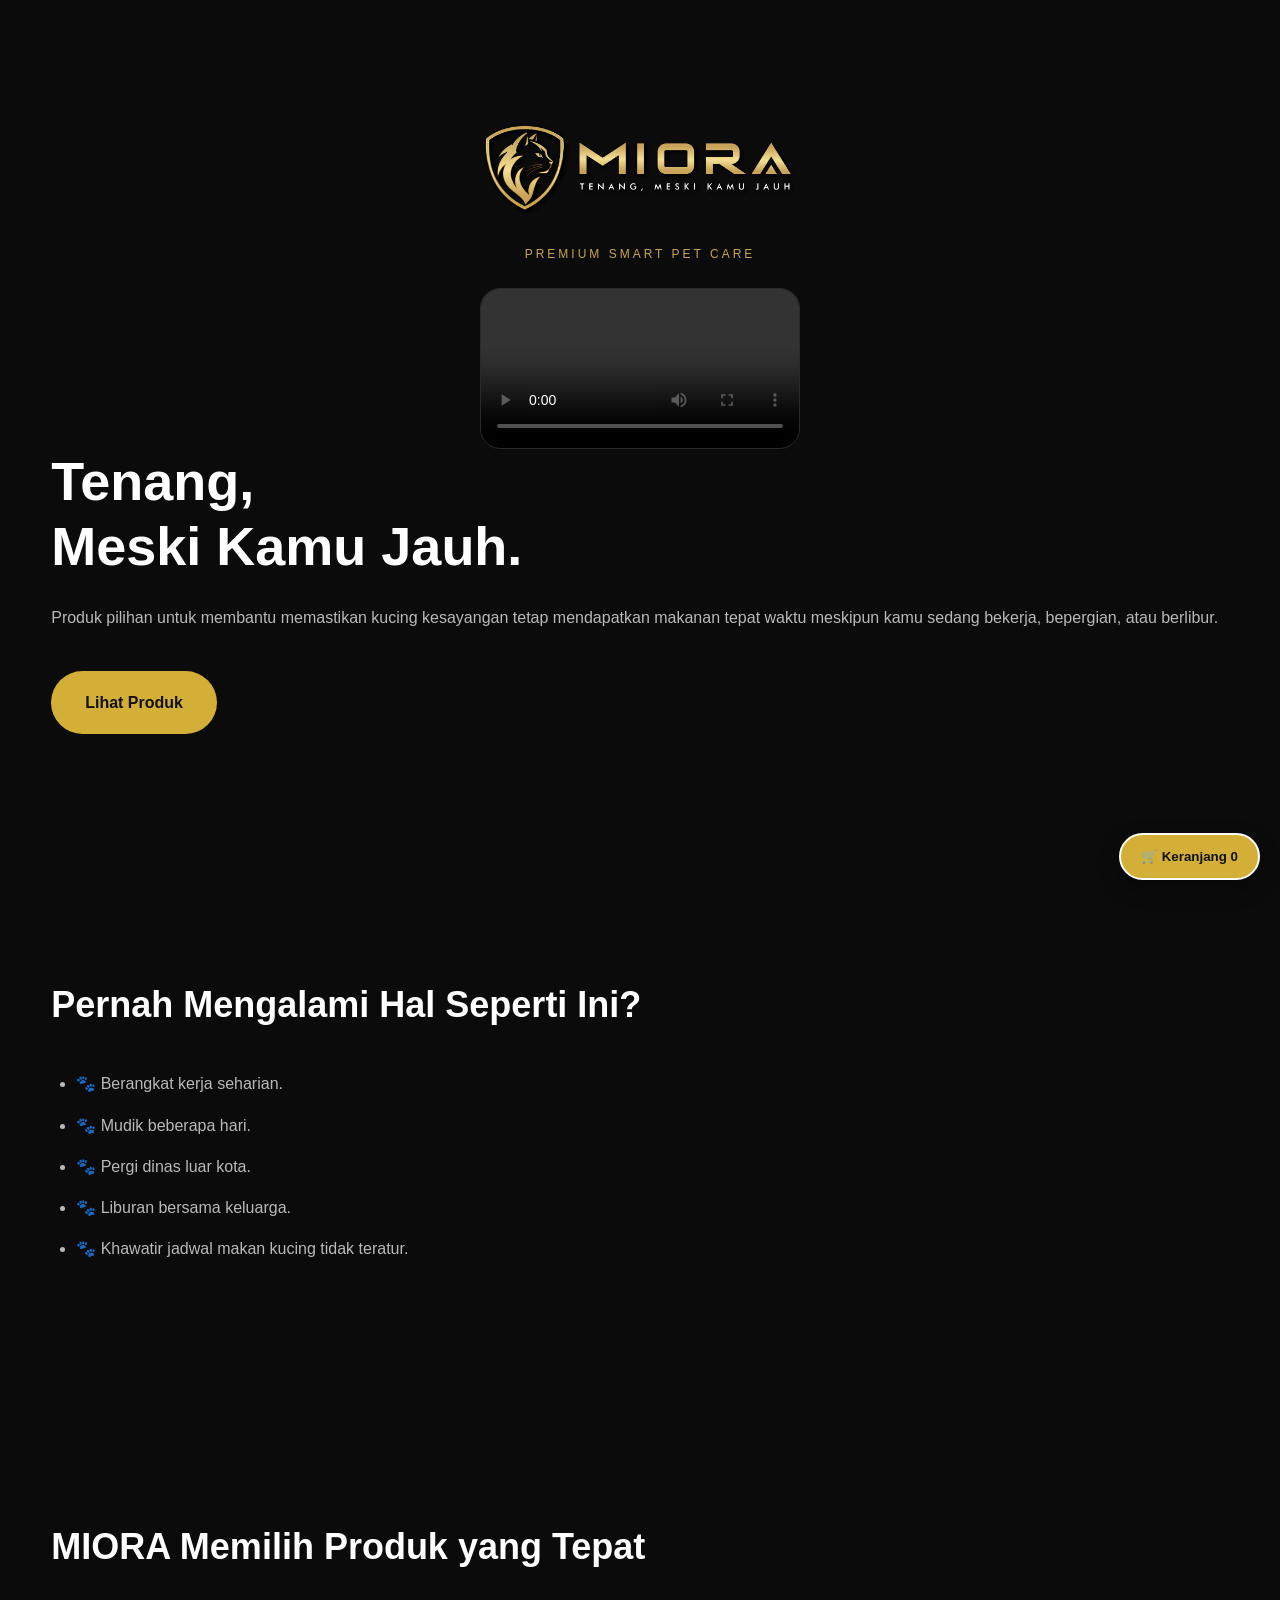
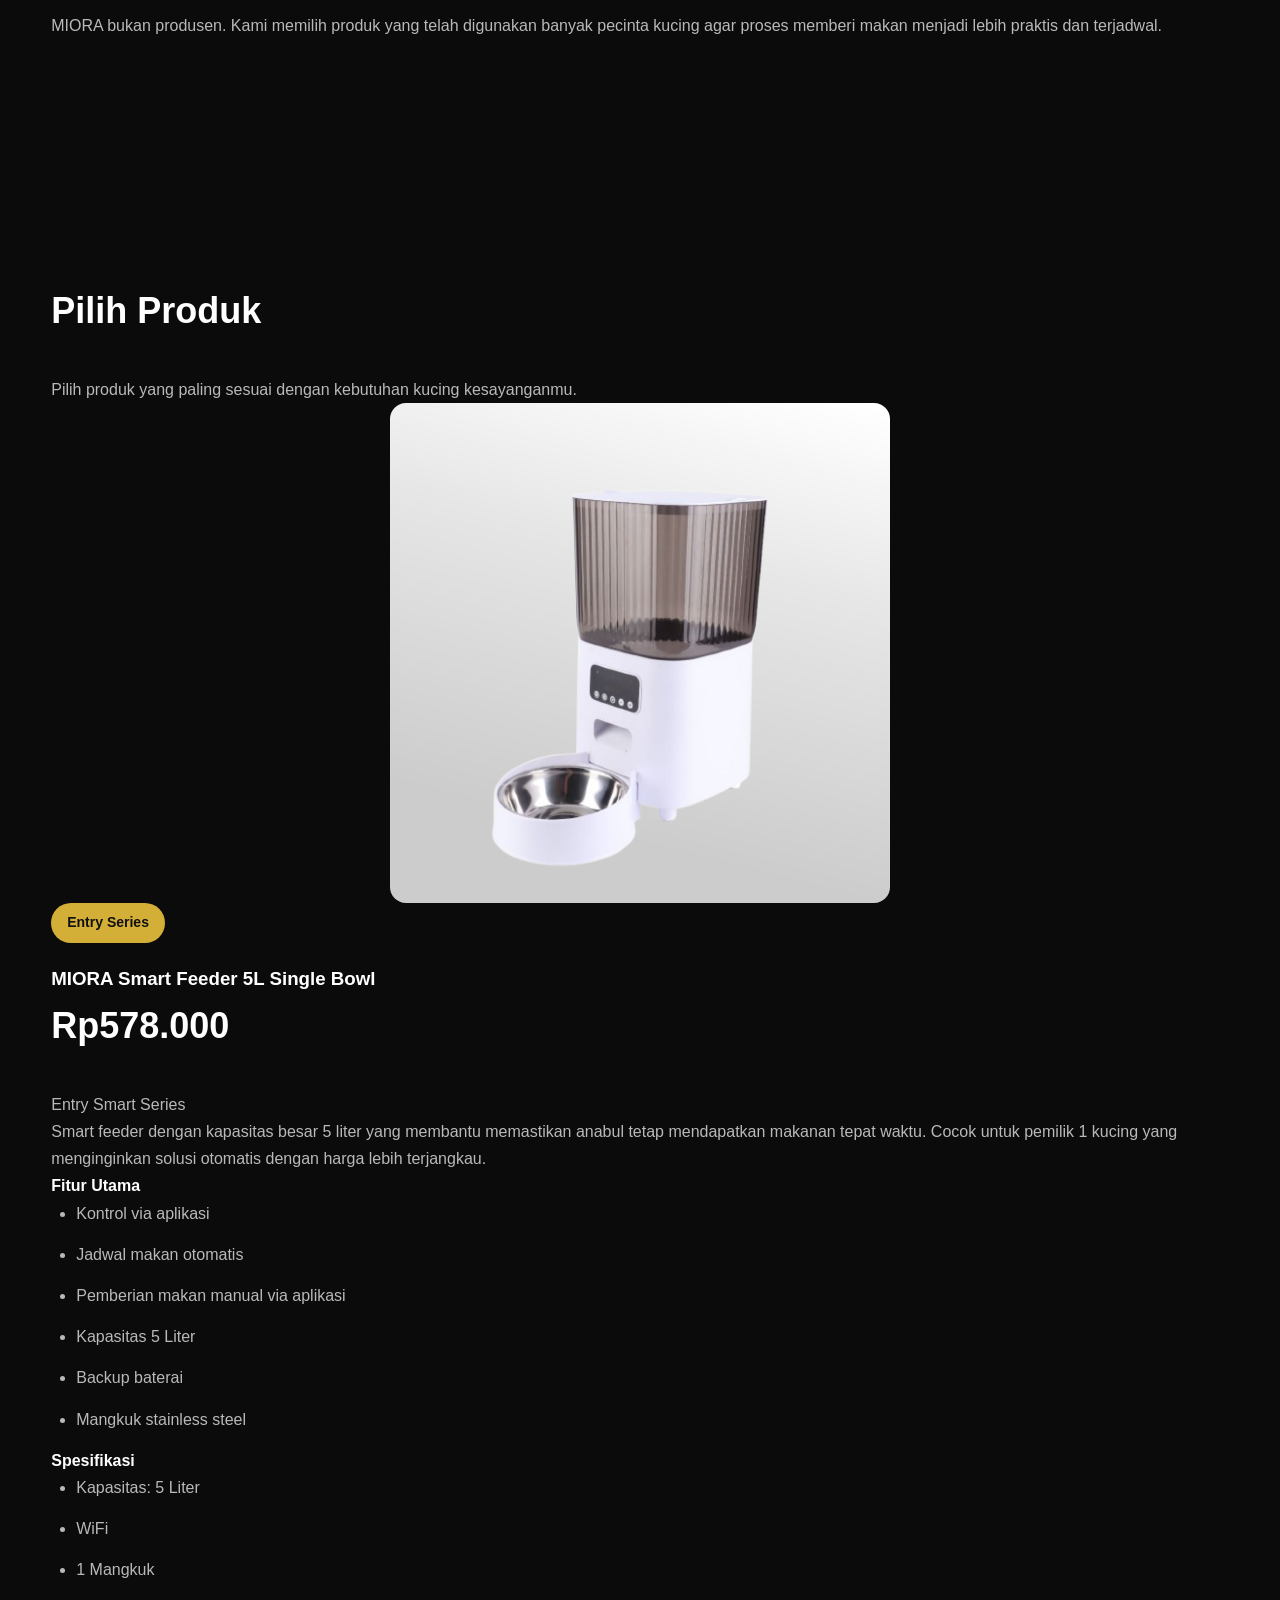
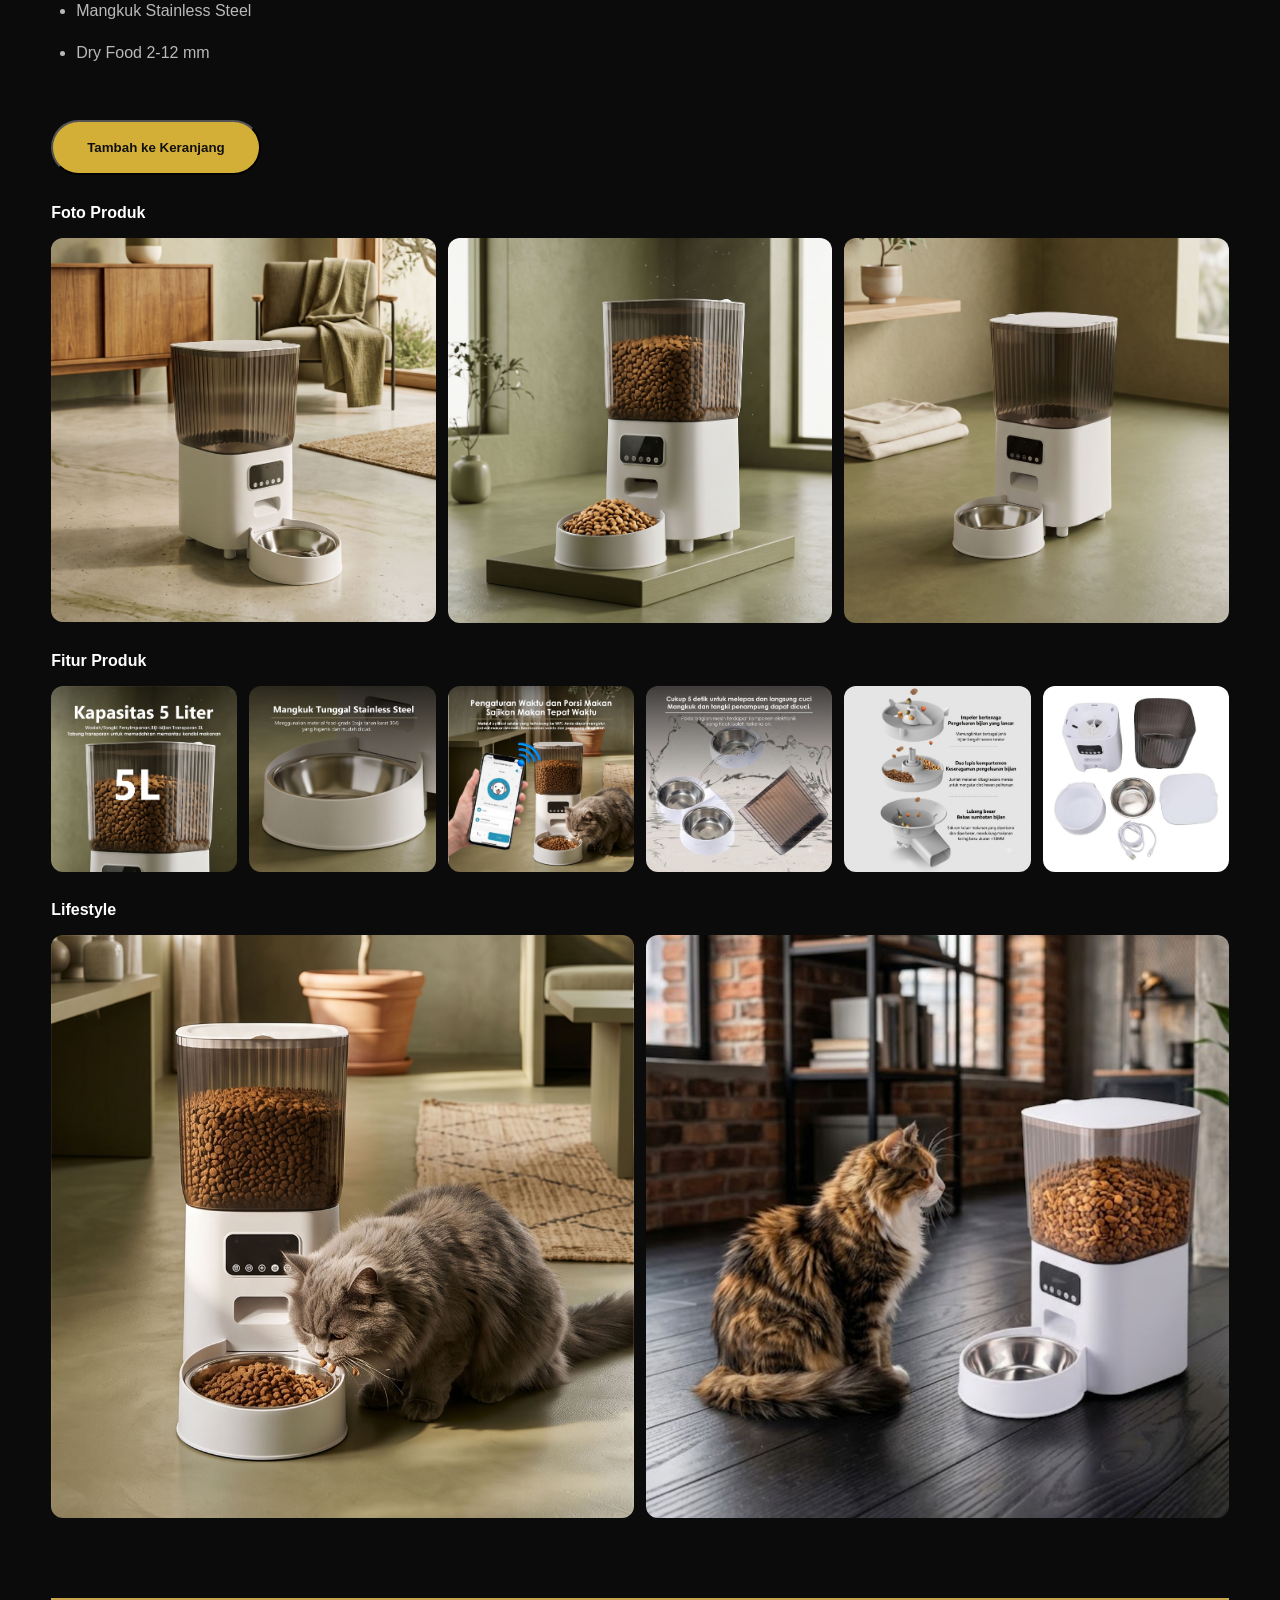
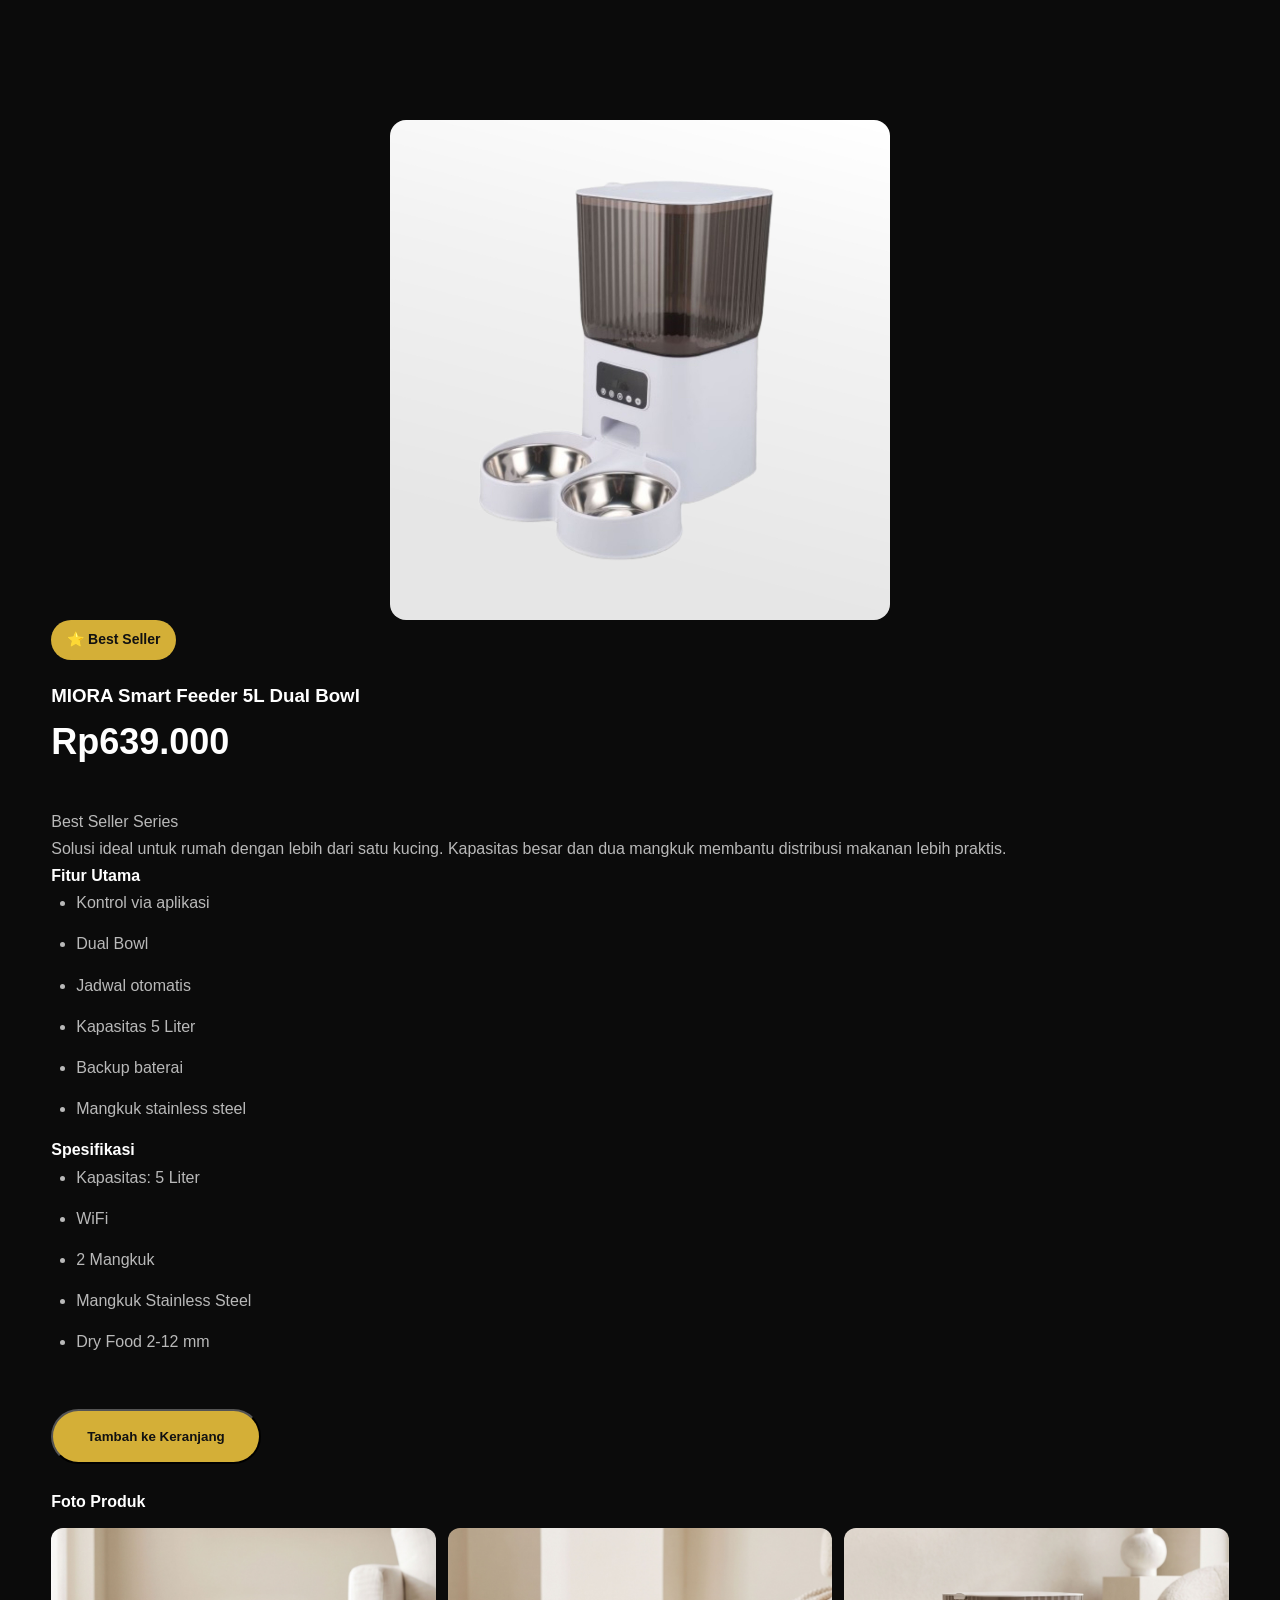
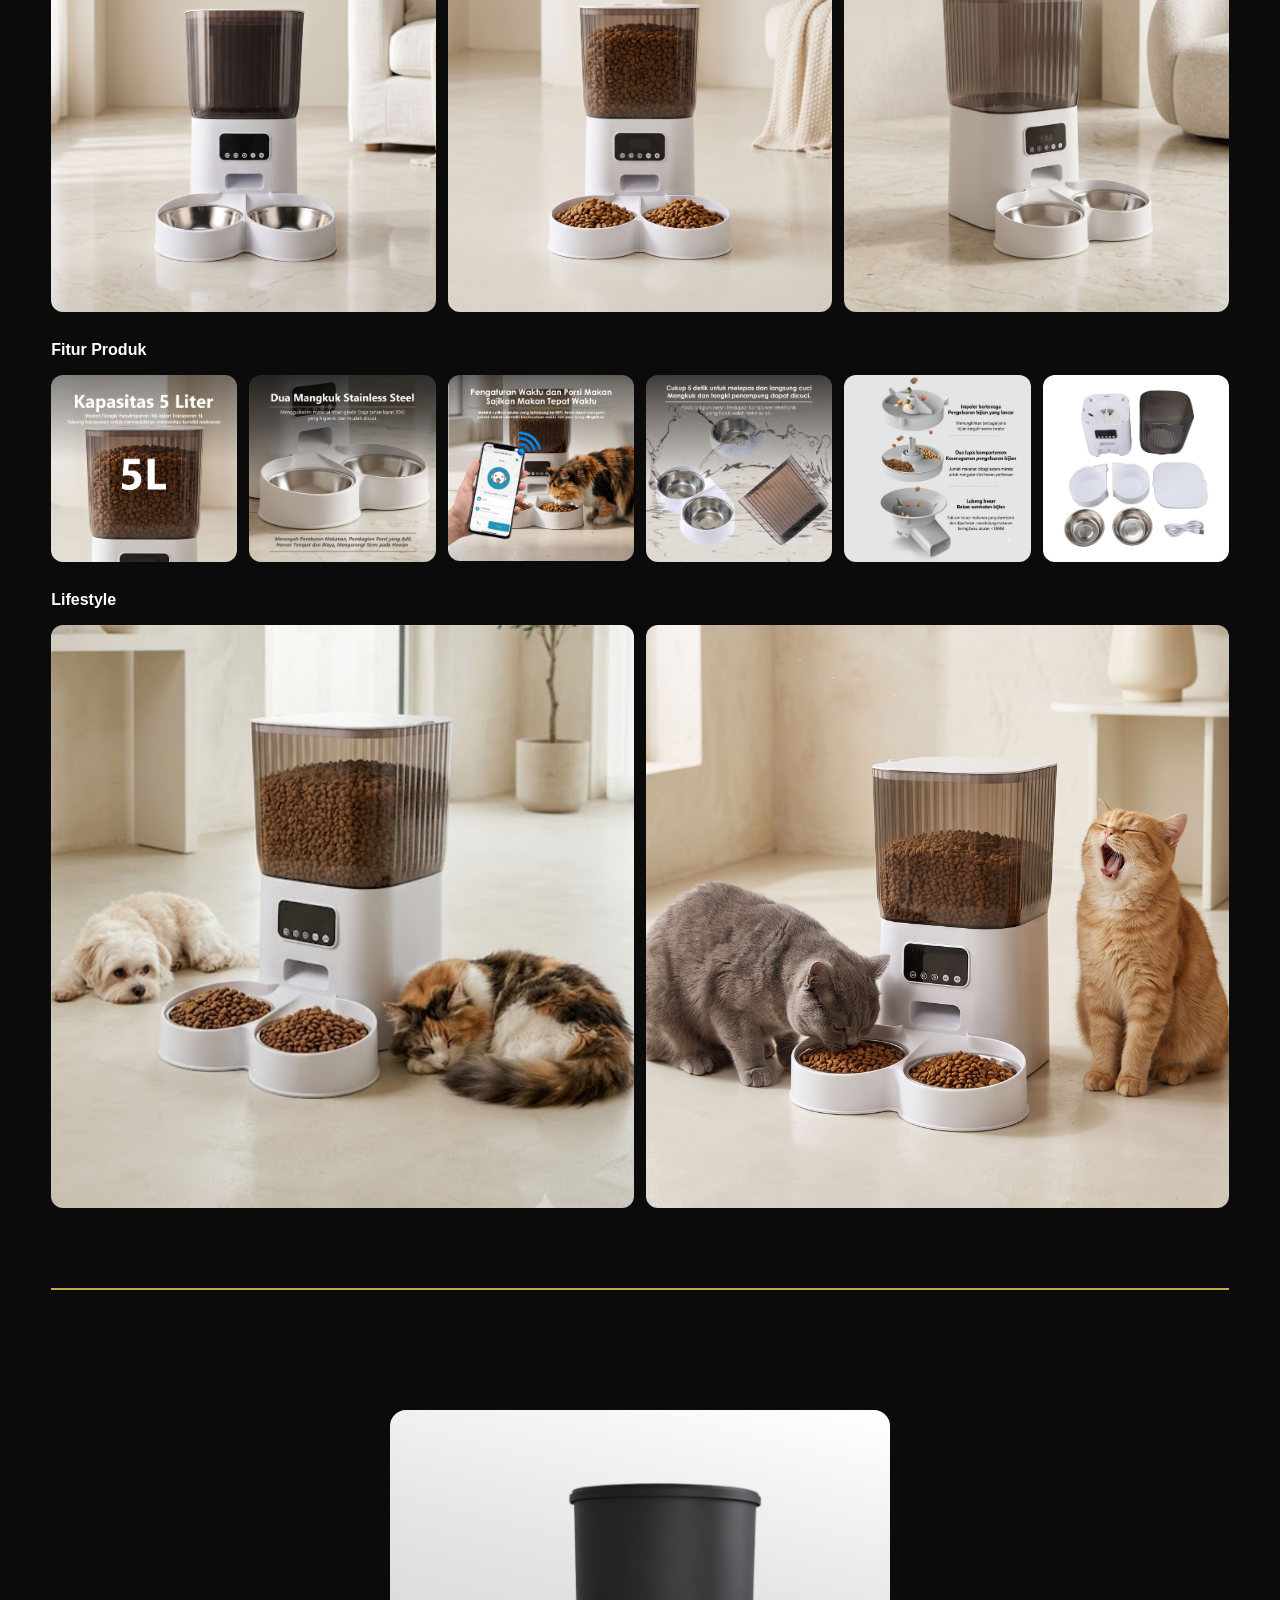
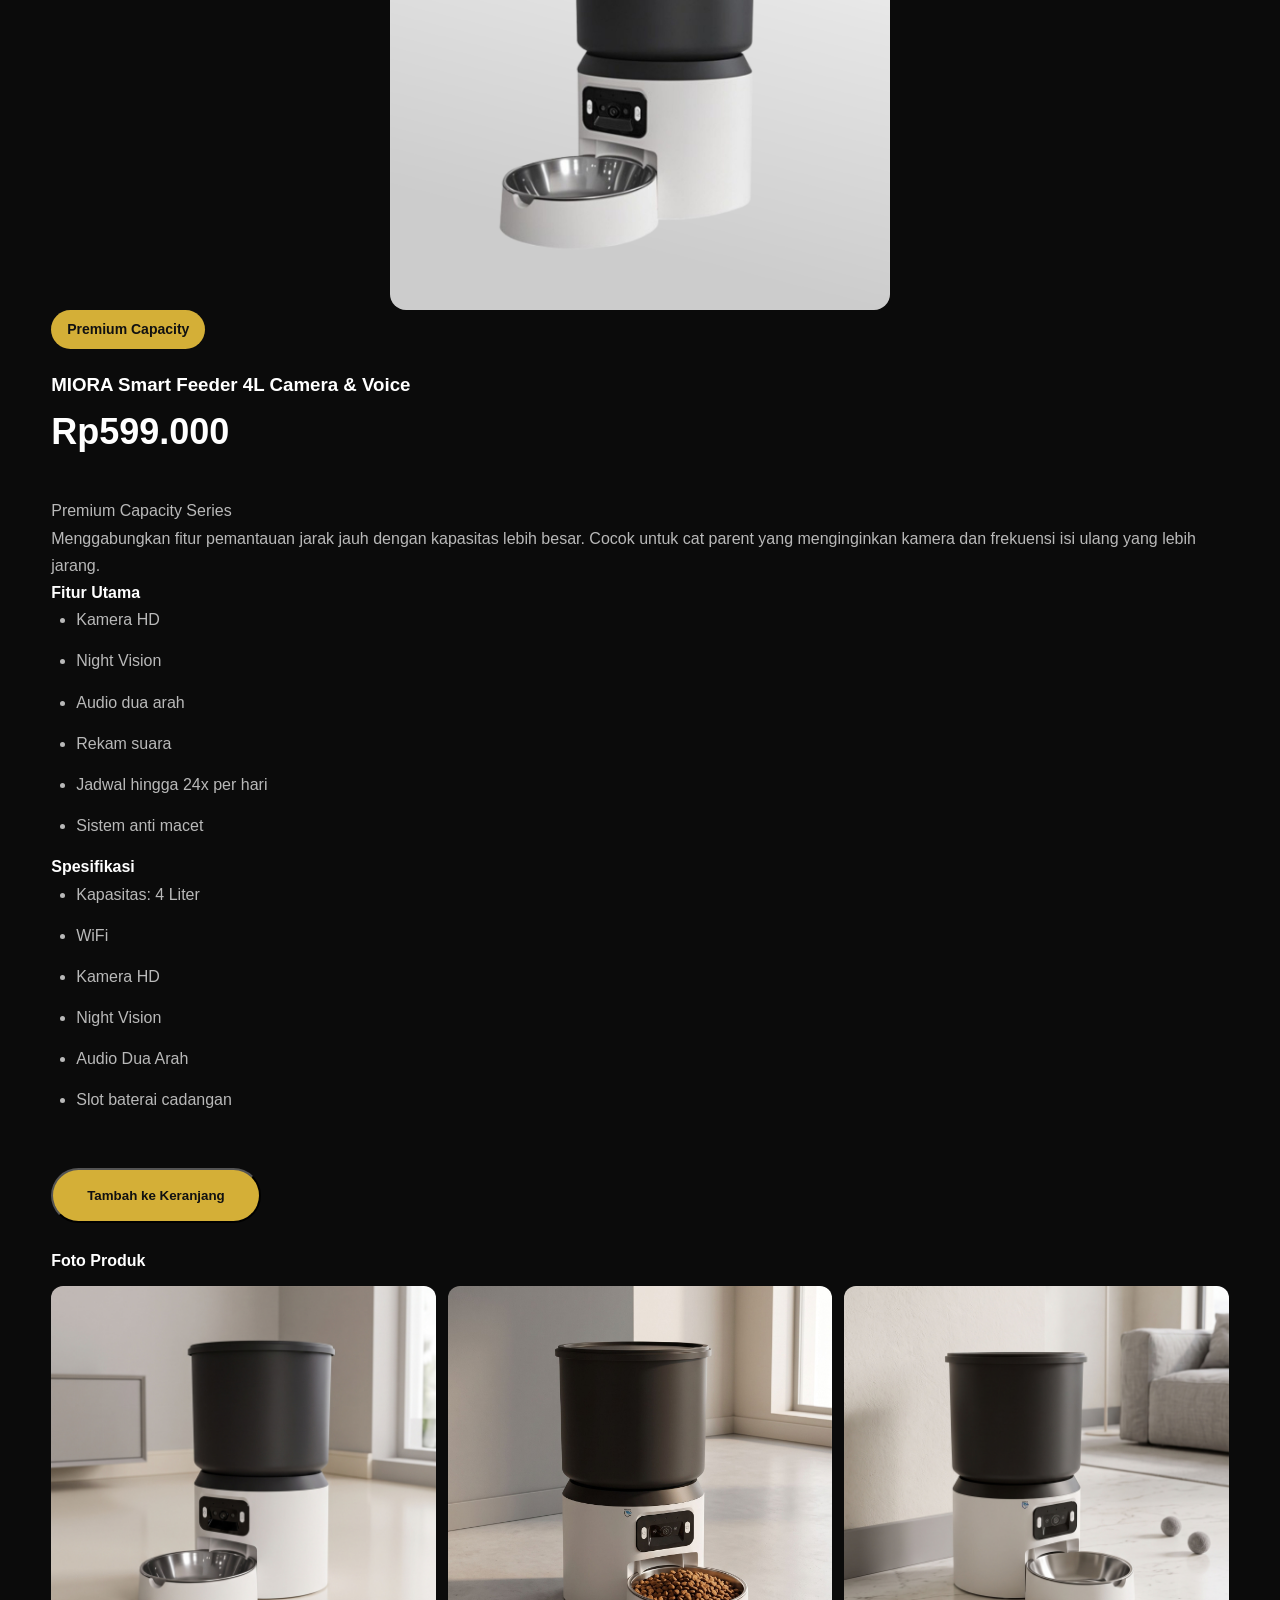
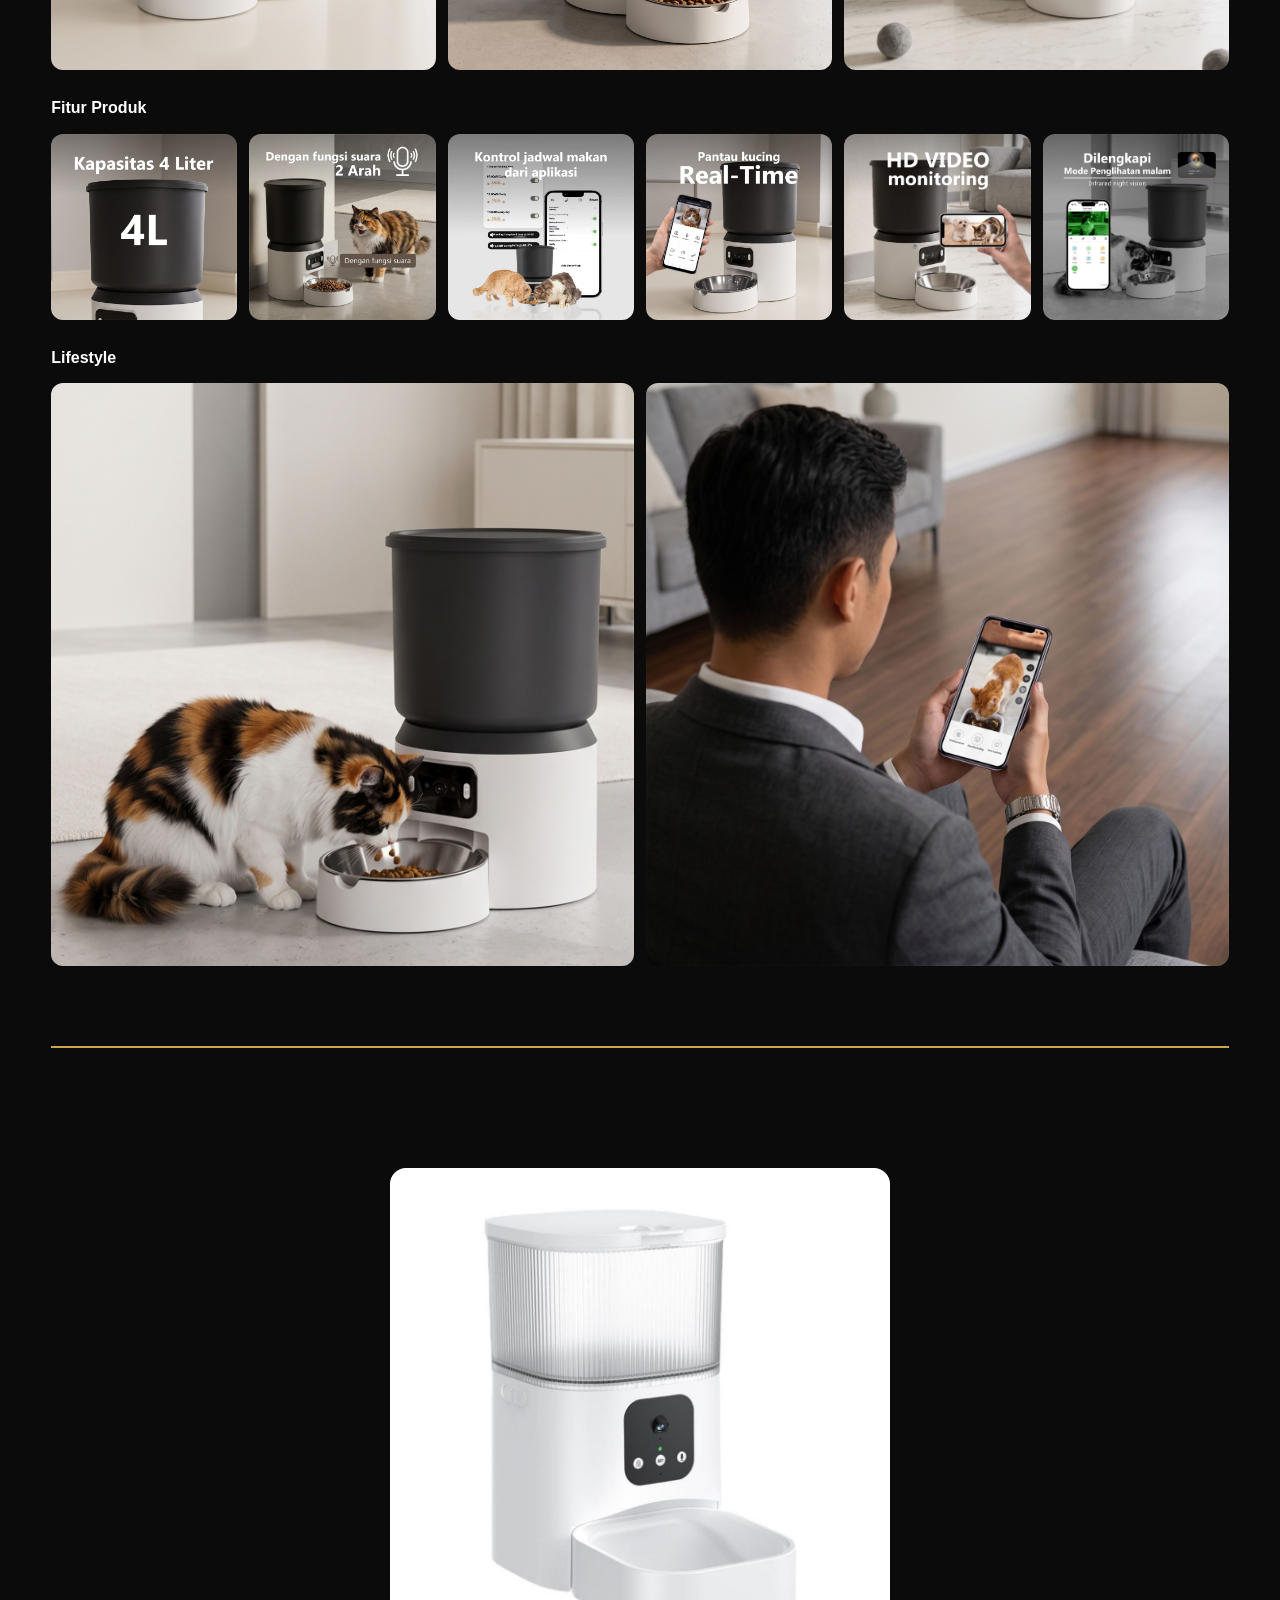
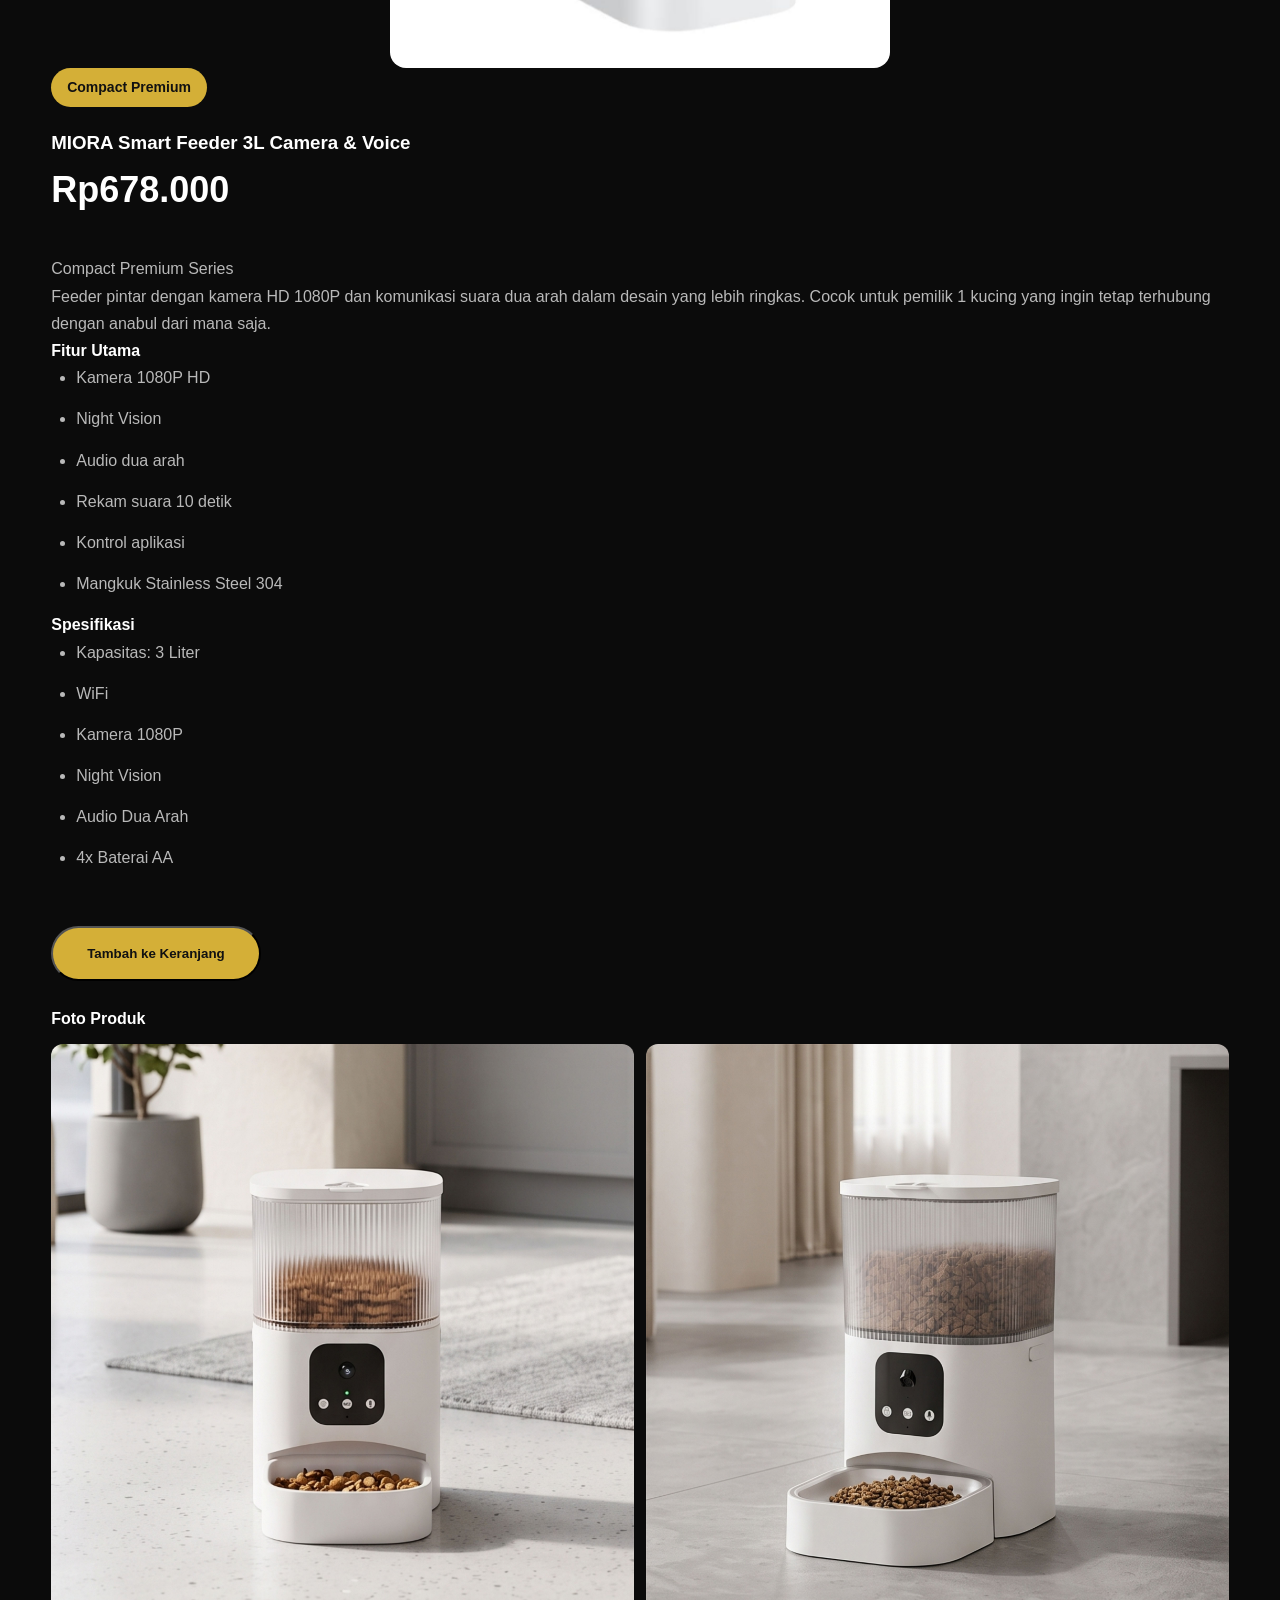
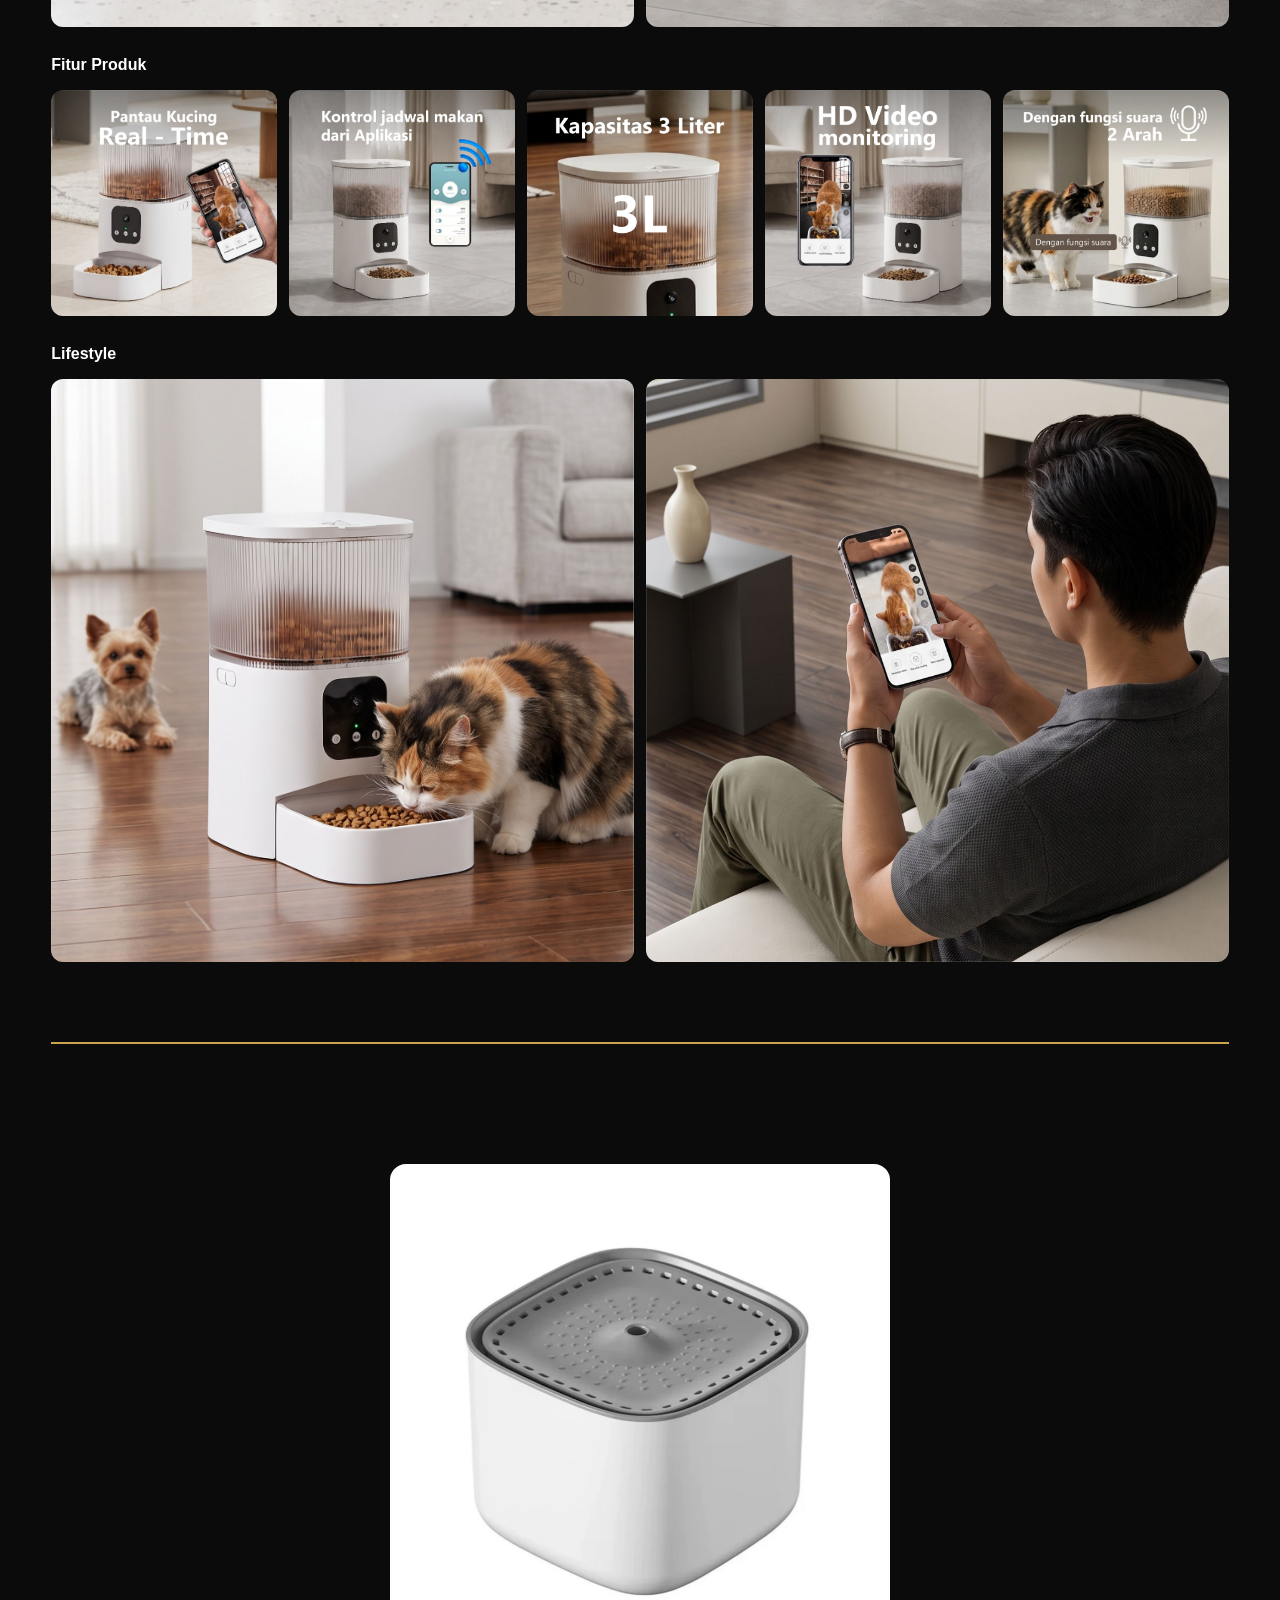
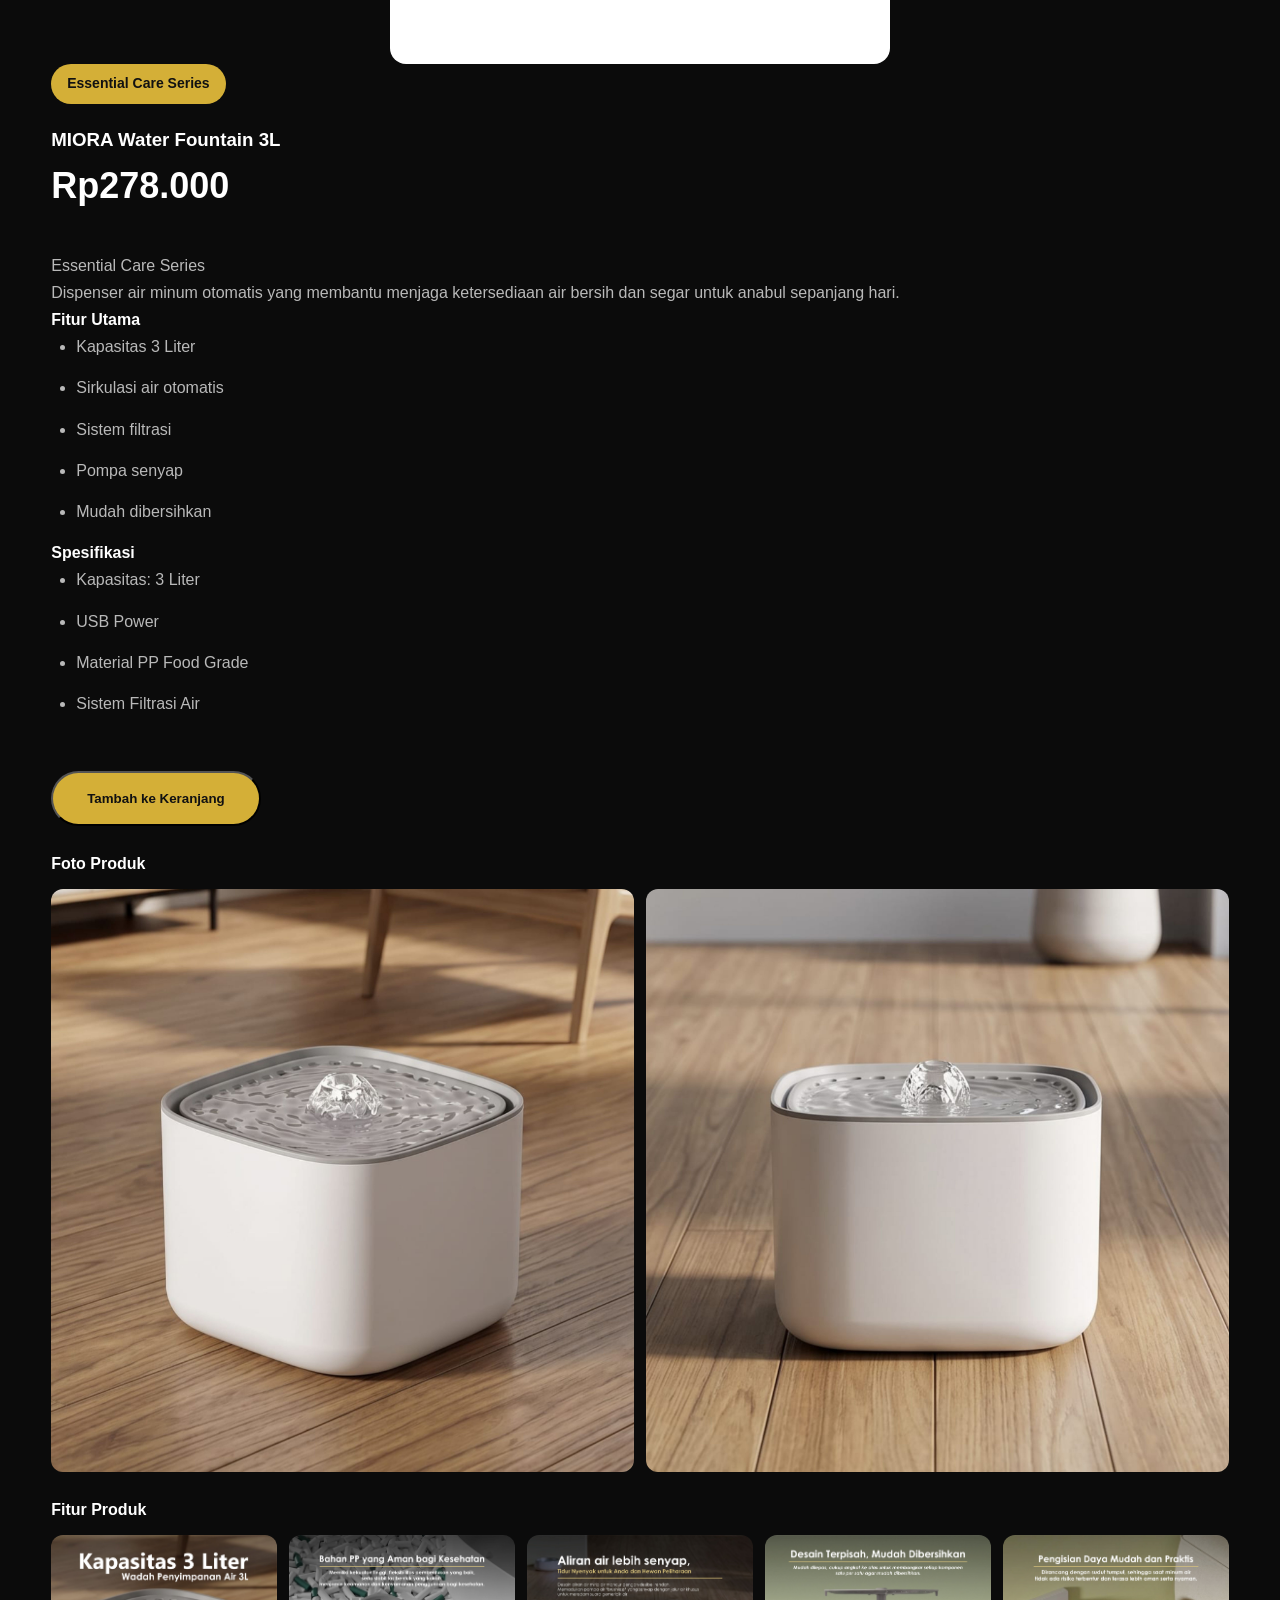
==== commit eca91d91: "Update MIORA hero video 4x5" ====
--- a/index.html
+++ b/index.html
@@ -43,7 +43,7 @@
     playsinline>
 
     <source
-        src="assets/videos/video-hero.mp4"
+        src="assets/videos/hero-v2.mp4"
         type="video/mp4">
 
 </video>
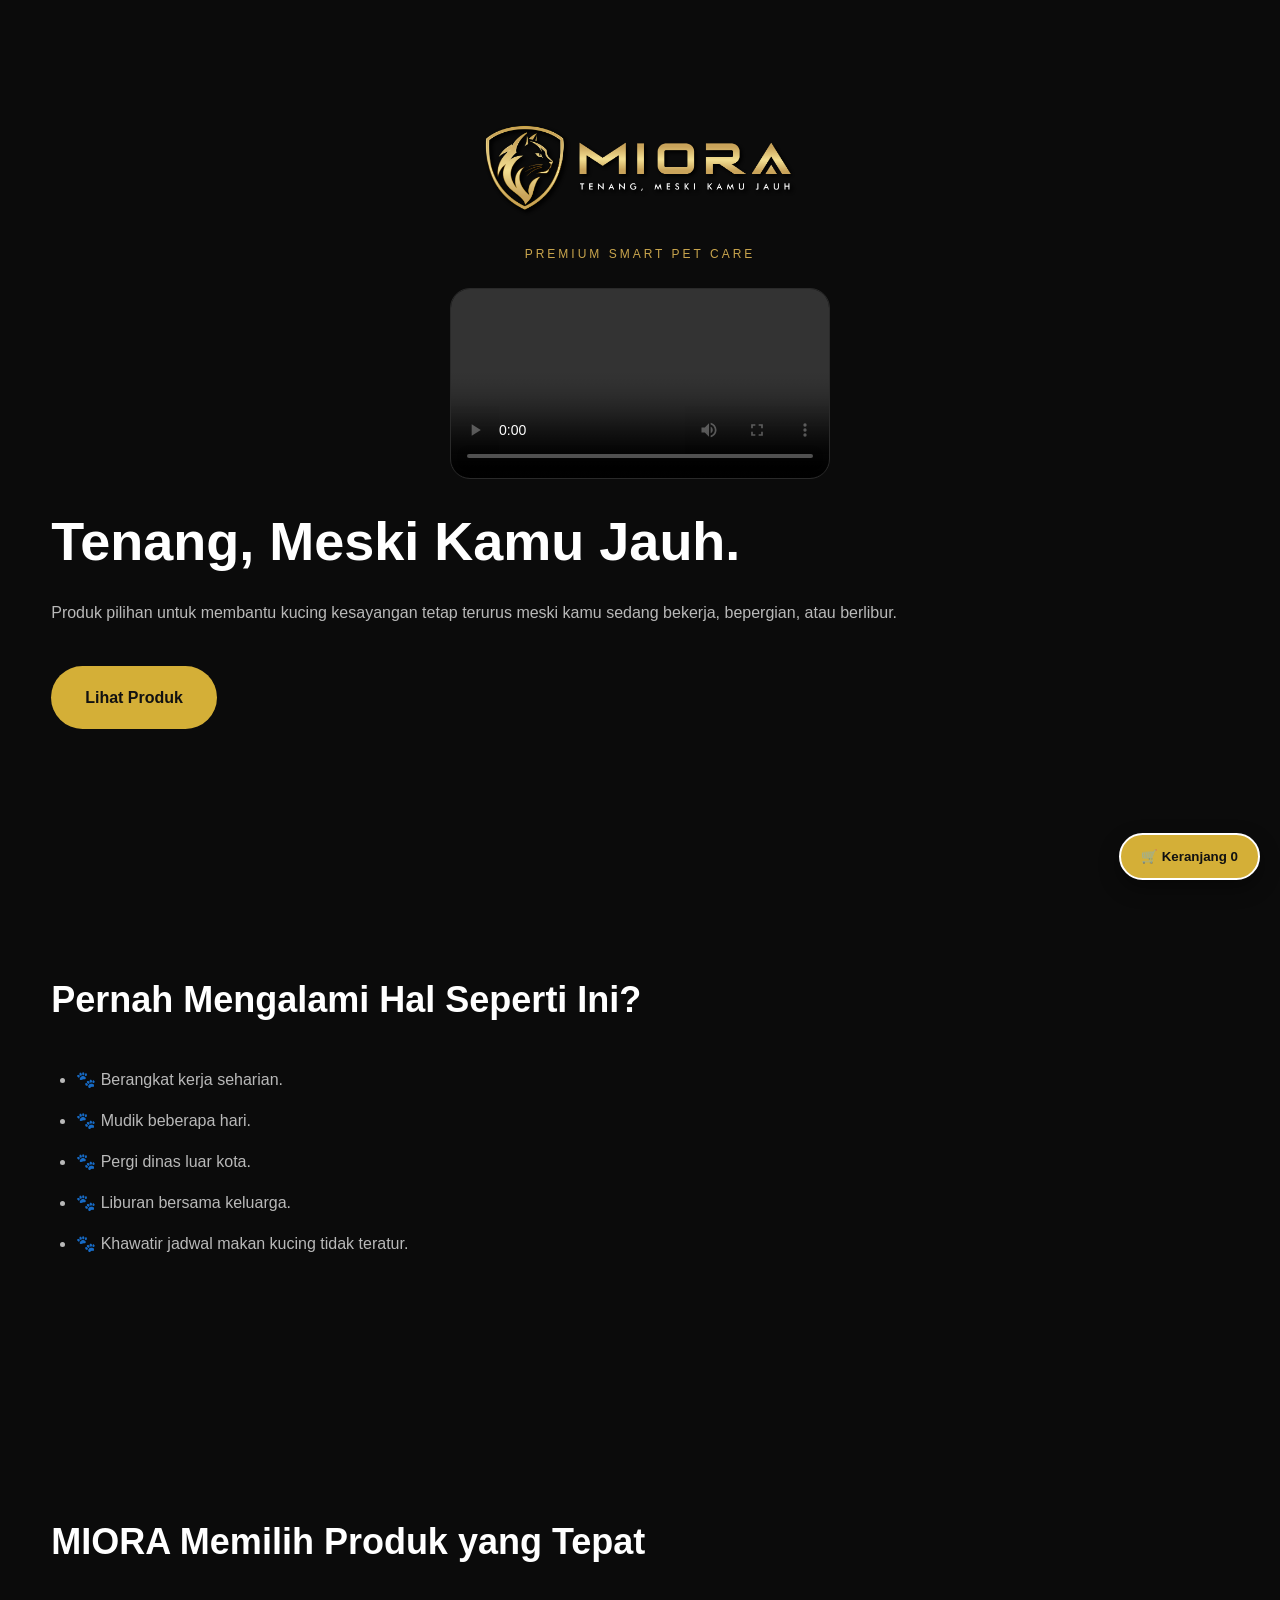
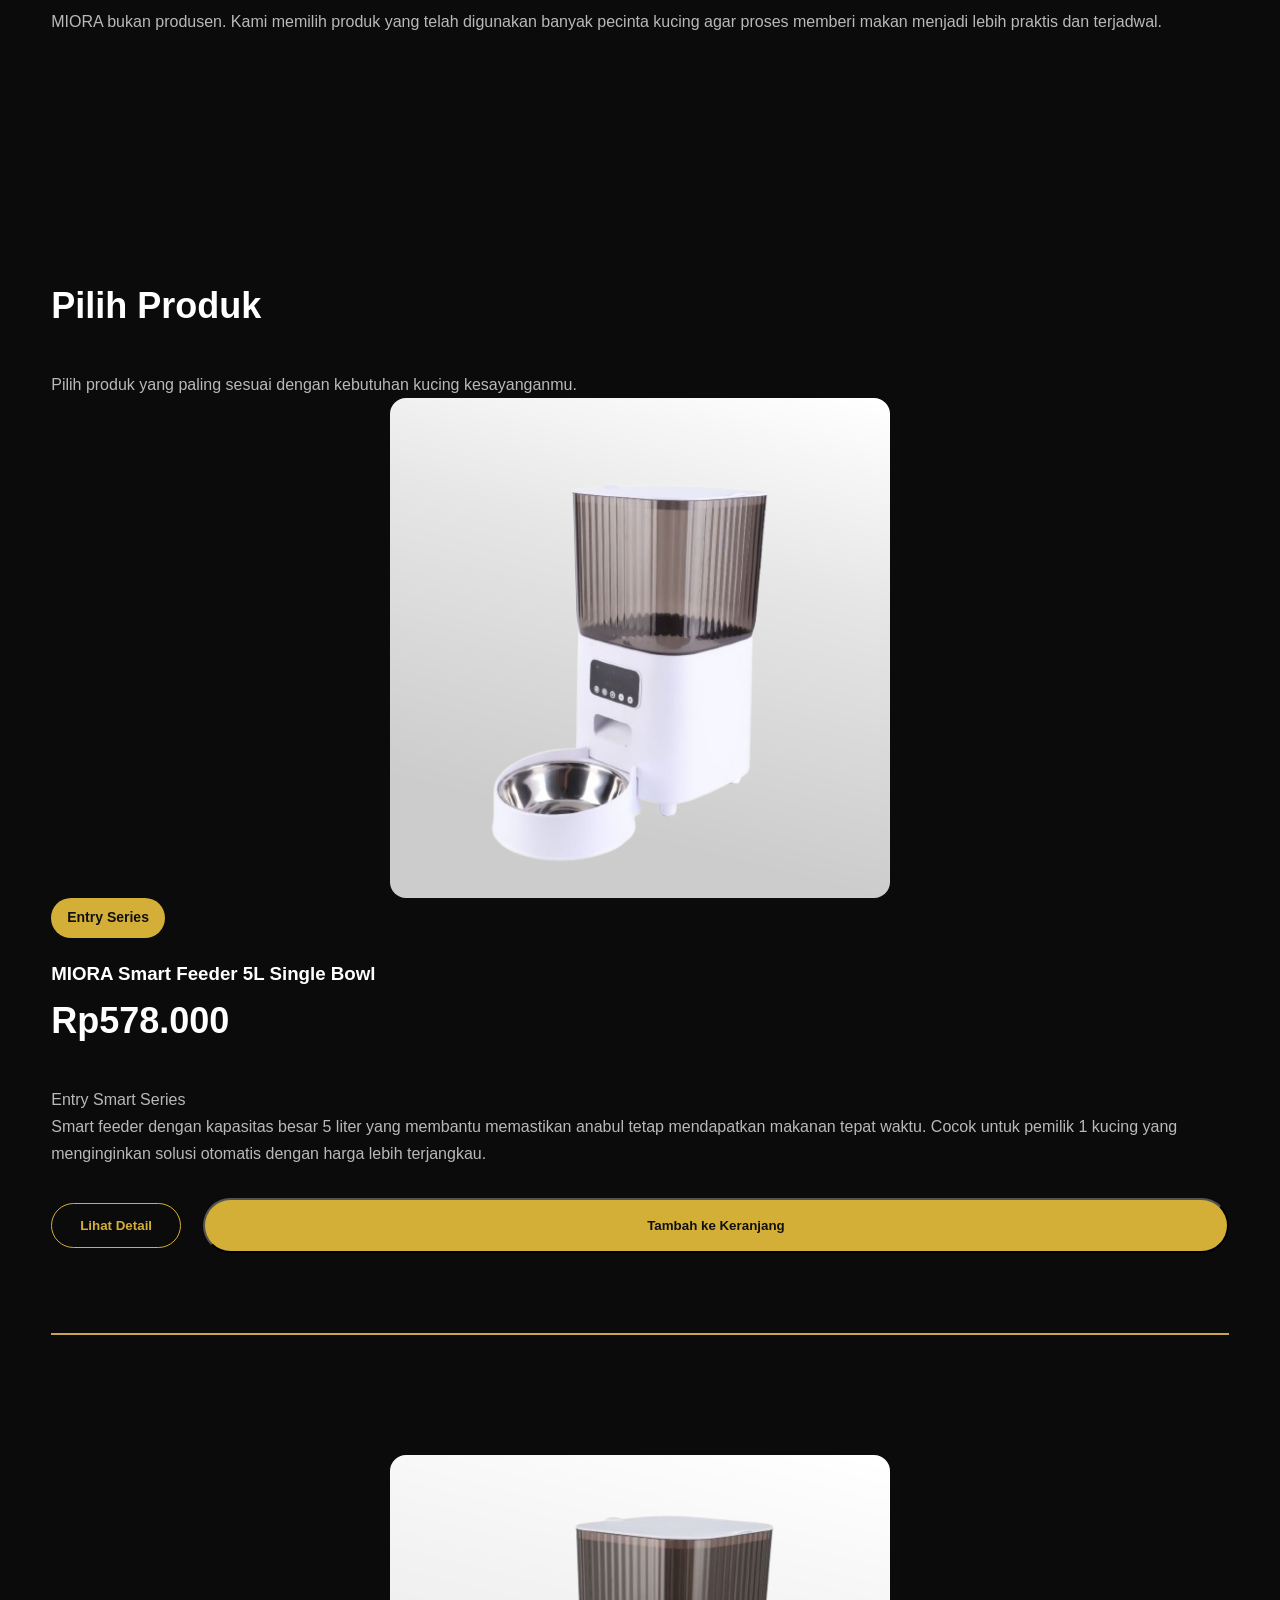
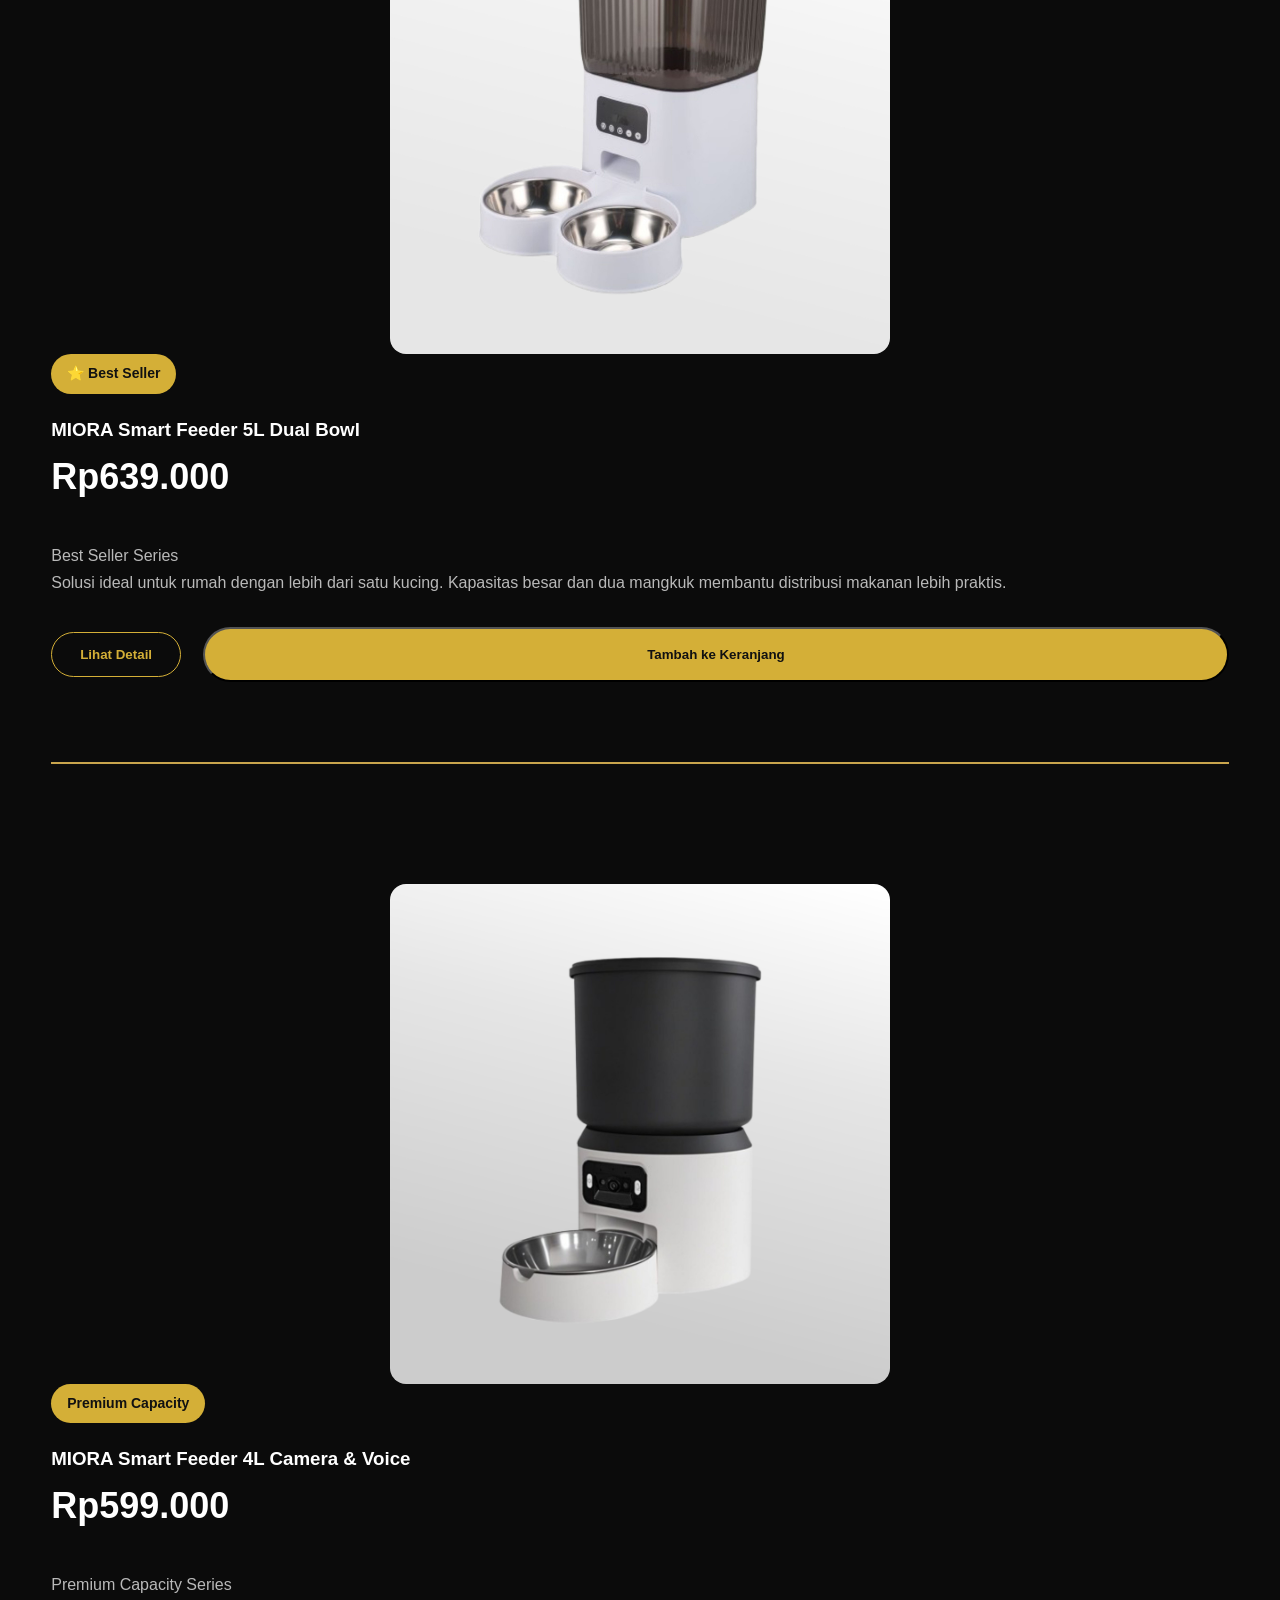
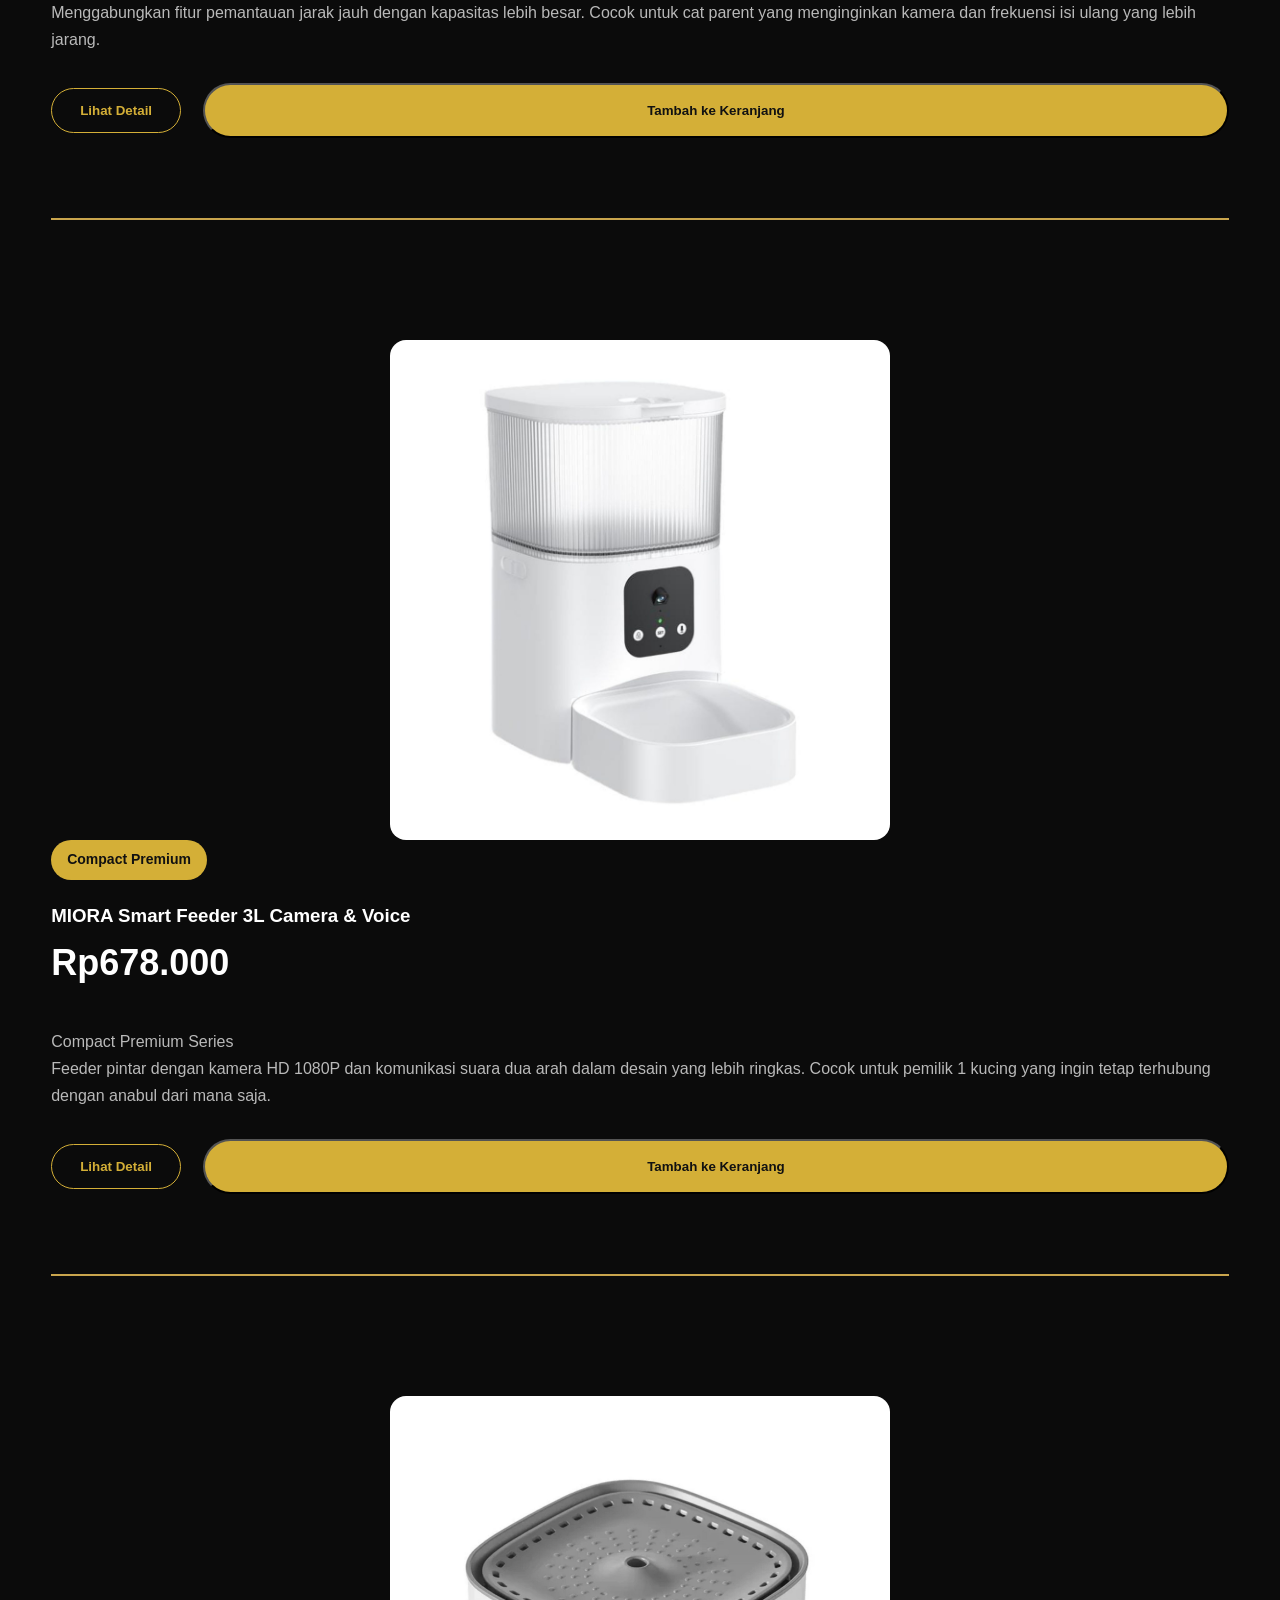
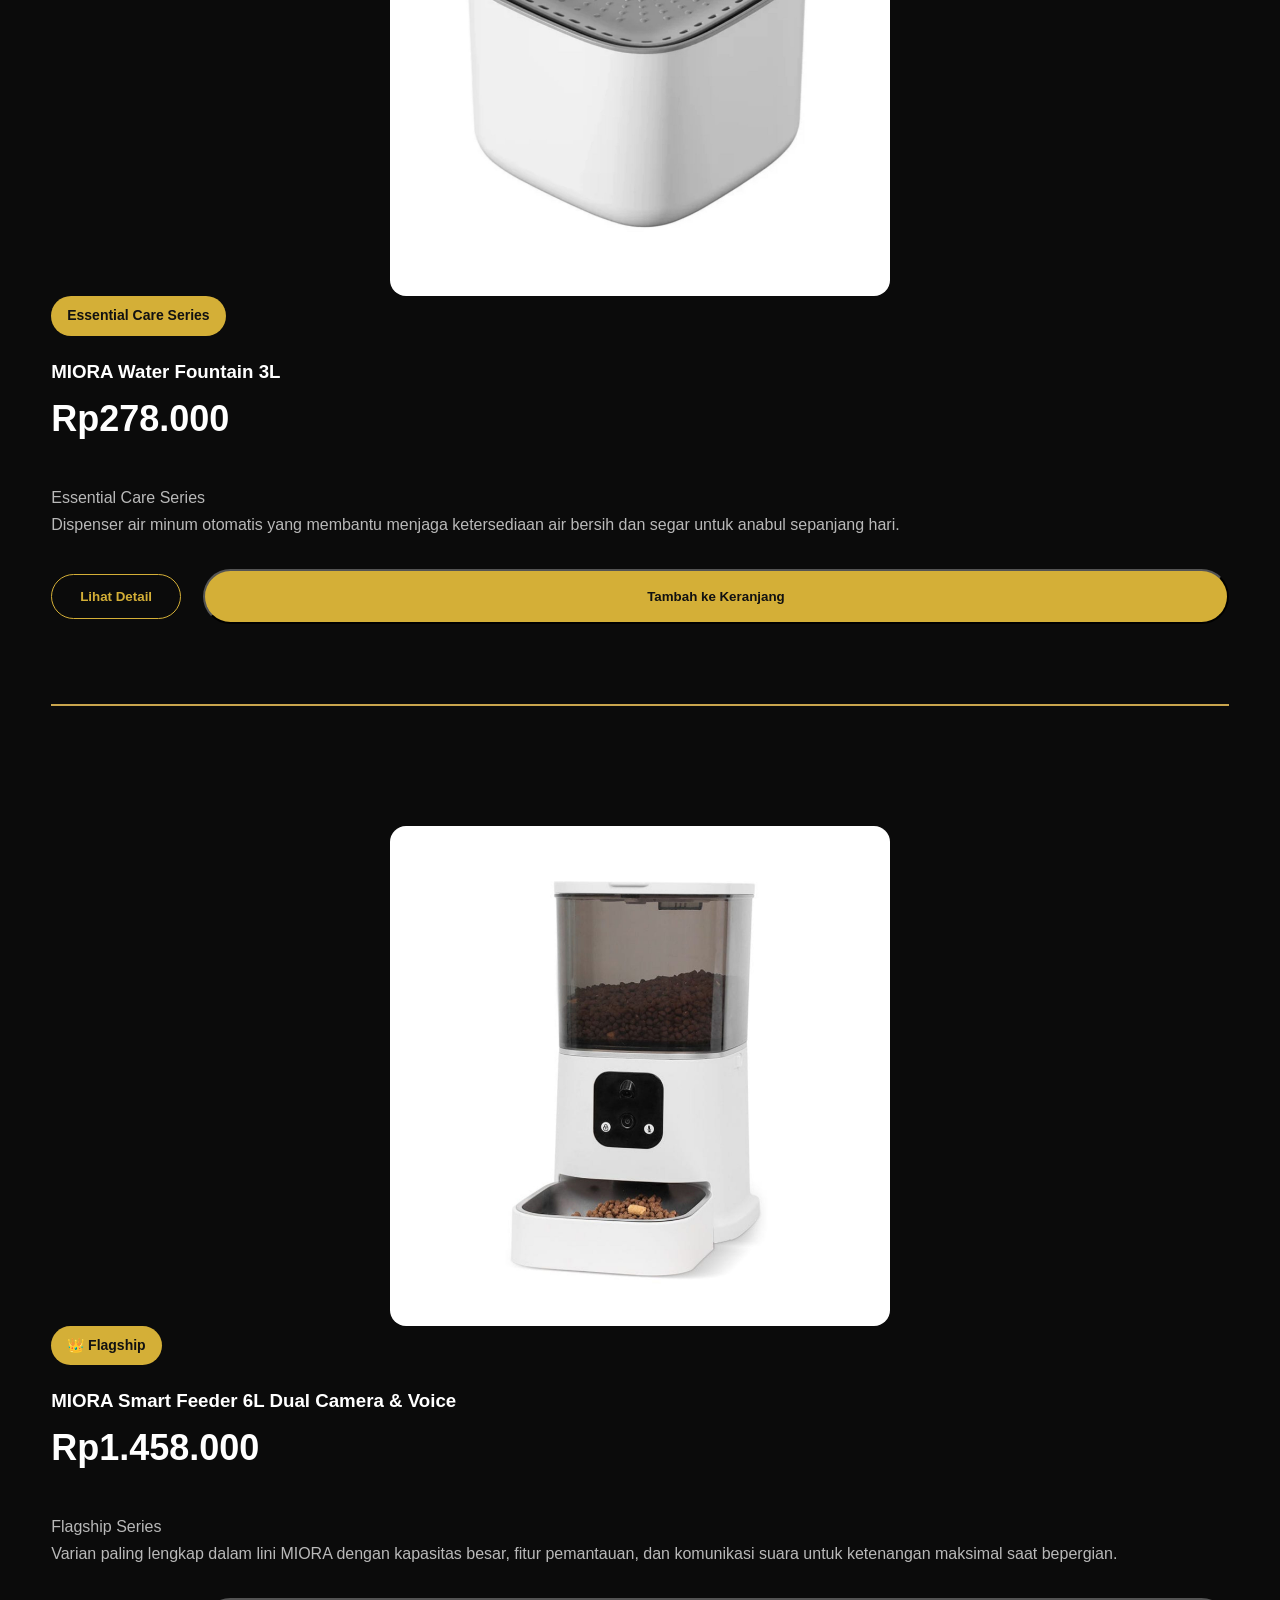
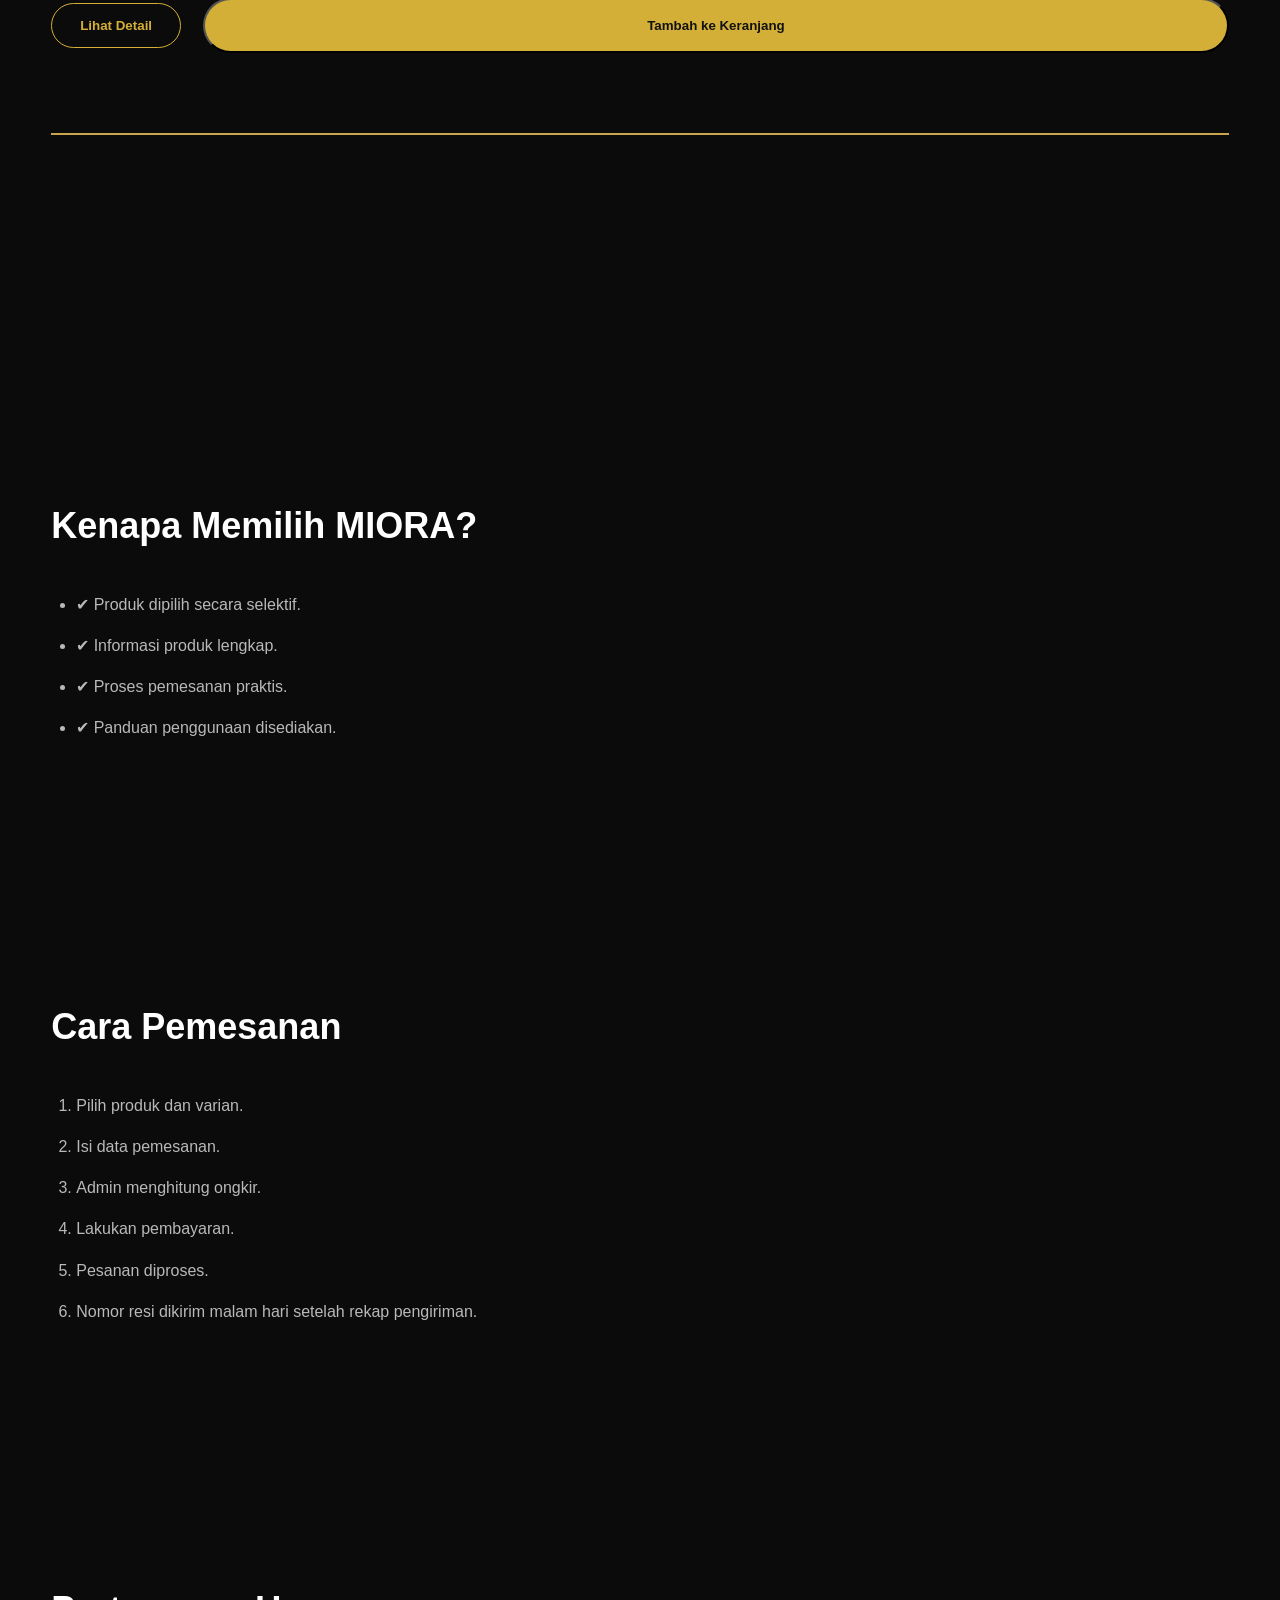
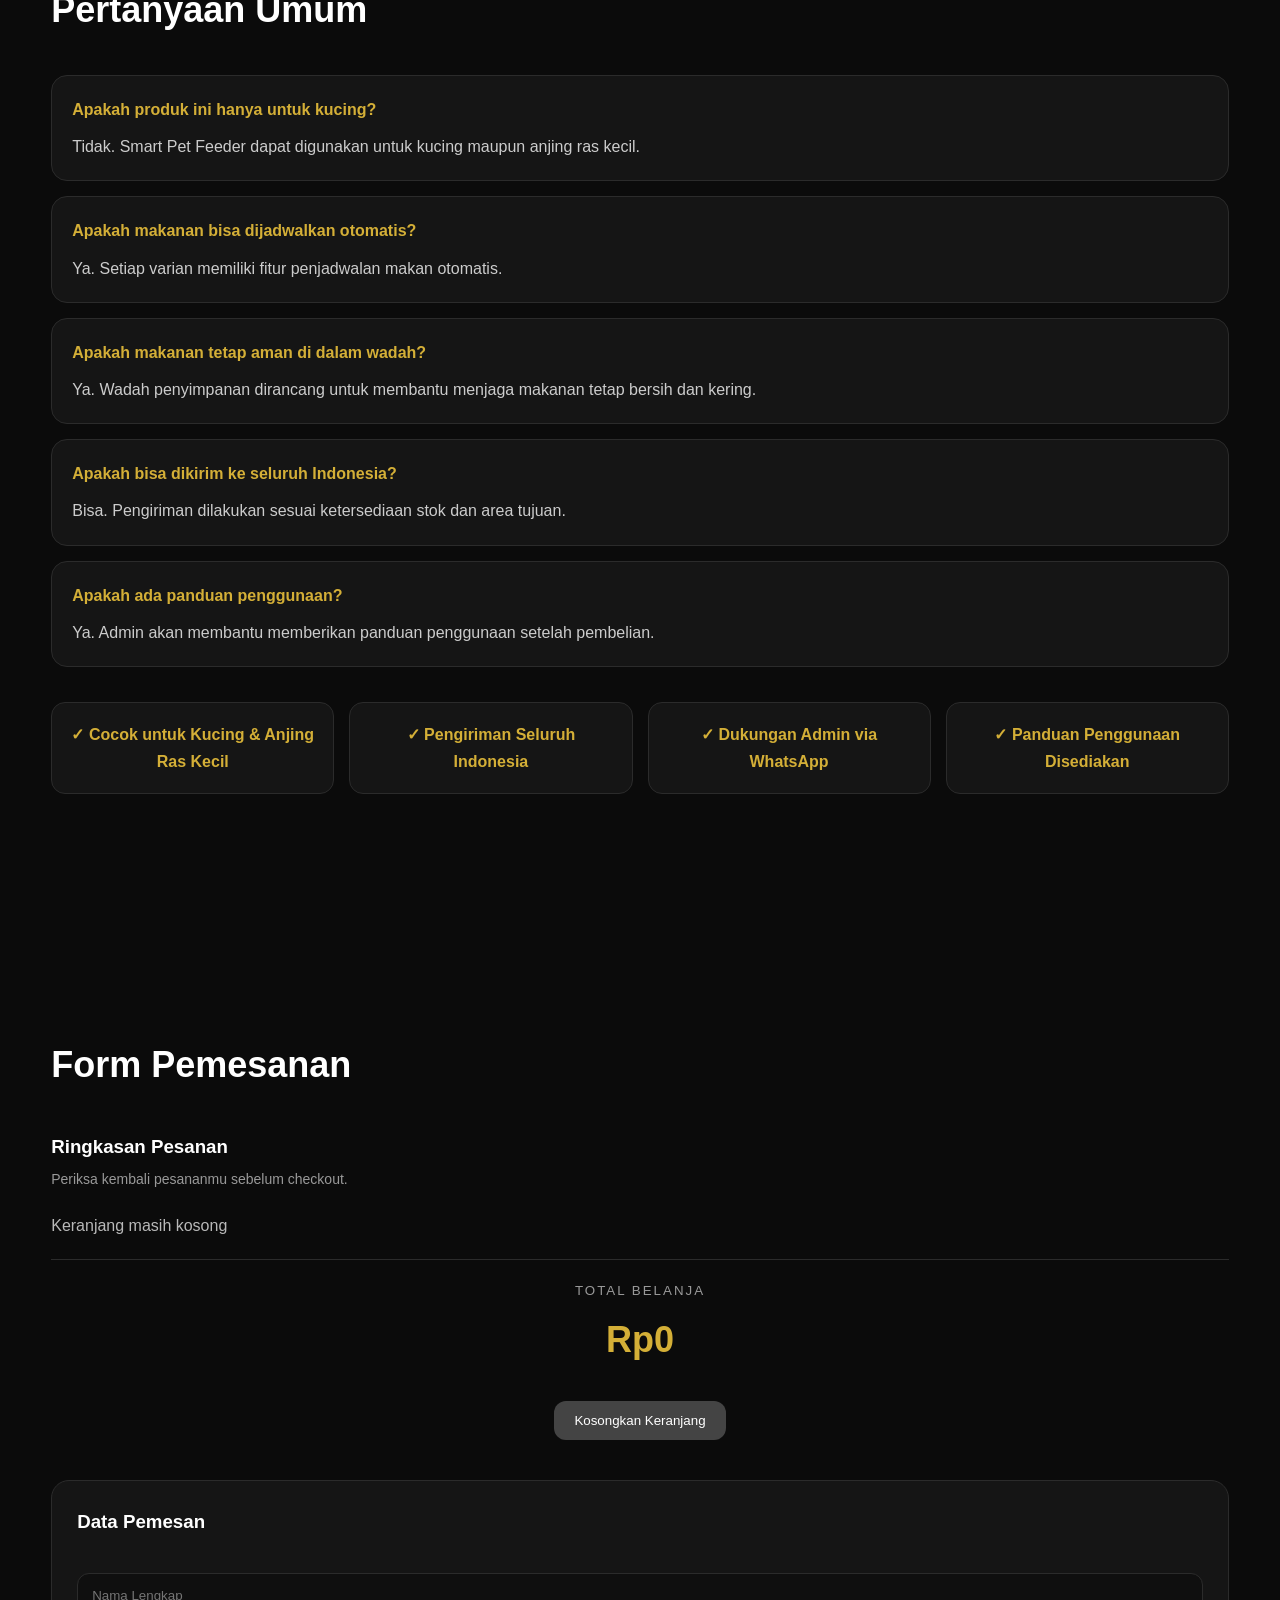
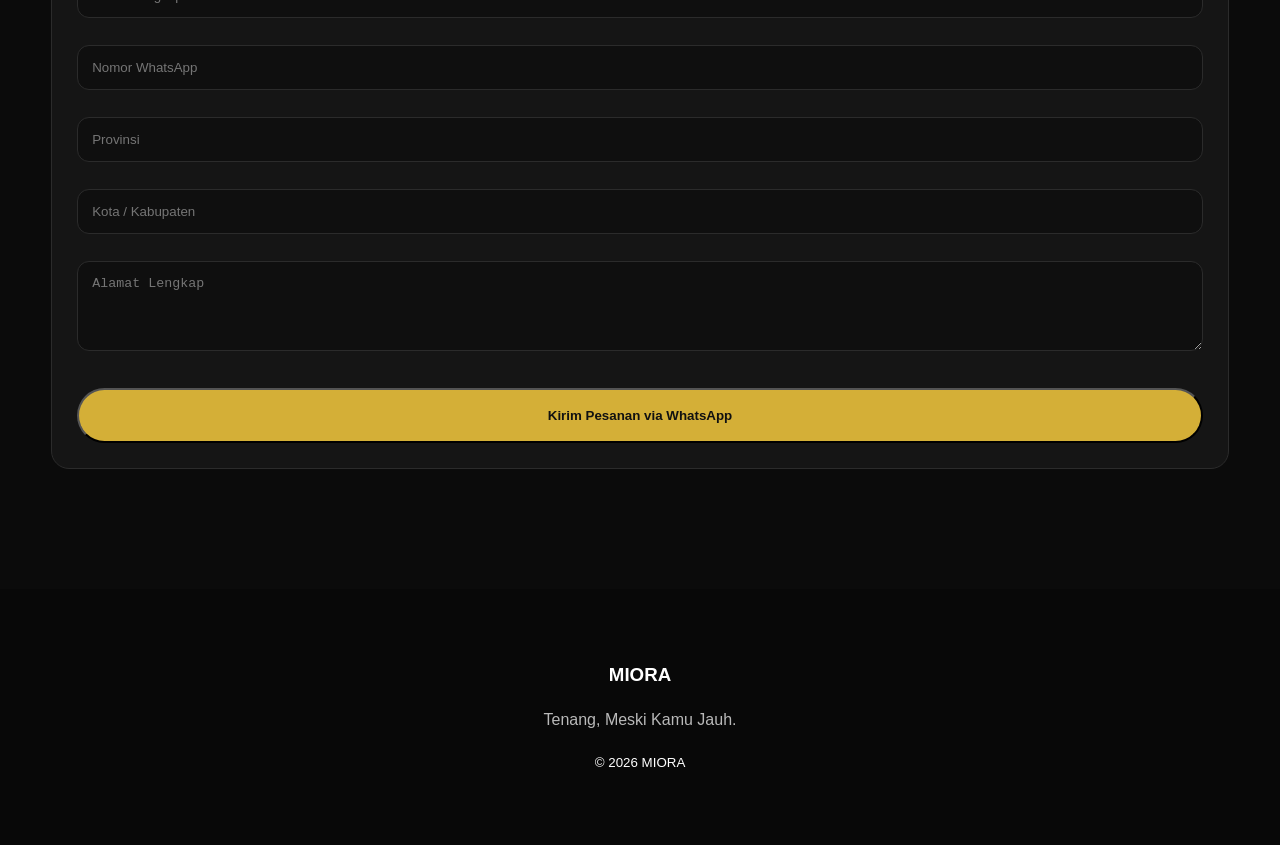
==== commit 0199928b: "Sprint 14.2B detail product modal completed" ====
--- a/index.html
+++ b/index.html
@@ -50,18 +50,15 @@
 
         <h1>
 
-            Tenang,<br>
-            Meski Kamu Jauh.
+            Tenang, Meski Kamu Jauh.
 
         </h1>
 
         <p>
 
-            Produk pilihan untuk membantu memastikan
-            kucing kesayangan tetap mendapatkan
-            makanan tepat waktu meskipun kamu
-            sedang bekerja, bepergian,
-            atau berlibur.
+            Produk pilihan untuk membantu kucing kesayangan
+tetap terurus meski kamu sedang bekerja,
+bepergian, atau berlibur.
 
         </p>
 
@@ -466,6 +463,21 @@
     </button>
 
 </div>
+<div id="product-modal" class="product-modal">
+
+    <div class="product-modal-content">
+
+        <span id="modal-close">
+            ×
+        </span>
+
+        <div id="modal-body">
+
+        </div>
+
+    </div>
+
+</div>
 </body>
 <script src="js/lightbox.js"></script>
 
--- a/css/style.css
+++ b/css/style.css
@@ -97,6 +97,40 @@
     font-weight:bold;
 
     transition:.3s;
+    
+
+}
+.btn-secondary{
+
+    display:inline-block;
+
+    margin-top:15px;
+
+    margin-right:10px;
+
+    padding:14px 28px;
+
+    background:transparent;
+
+    color:var(--gold);
+
+    border:1px solid var(--gold);
+
+    border-radius:999px;
+
+    font-weight:bold;
+
+    cursor:pointer;
+
+    transition:.3s;
+
+}
+
+.btn-secondary:hover{
+
+    background:var(--gold);
+
+    color:#111;
 
 }
 
@@ -106,22 +140,42 @@
 
 }
 
-.hero-content{
+.hero-content h1{
+
+    font-size:2.3rem;
+
+    line-height:1.1;
+
+    margin-bottom:30px;
+
+    margin-bottom:40px;
 
     max-width:650px;
 
 }
 
+.hero-content p{
+
+    max-width:520px;
+
+    margin:0 auto;
+
+    line-height:1.7;
+
+}
+
+
 .hero-video{
-
     margin-top:40px;
-
-}
+    margin-bottom:120px;
+
+}
+
 
 .hero-video-player{
 
     width:100%;
-    max-width:320px;
+    max-width:380px;
 
     display:block;
 
@@ -130,6 +184,8 @@
     border-radius:20px;
 
     border:1px solid #2a2a2a;
+
+    margin-bottom:30px;
 
 }
 
@@ -666,8 +722,25 @@
     padding-bottom:80px;
     border-bottom:2px solid #c9a54d;
 }
-
-
+.product-actions{
+    display:flex;
+    gap:12px;
+    margin-top:30px;
+    align-items:center;
+}
+
+.product-actions .btn-secondary{
+    margin-top:0;
+}
+
+.product-actions .btn-primary{
+    margin-top:0;
+}
+.product-actions .btn-primary{
+
+    flex:1;
+
+}
 #floating-cart{
 
     position:fixed;
@@ -882,4 +955,67 @@
 
     z-index:1001;
 
+}
+.hero-cta{
+    display:inline-flex;
+    align-items:center;
+    justify-content:center;
+
+    padding:14px 28px;
+
+    background:#d4af37;
+    color:#000;
+
+    border-radius:999px;
+
+    font-weight:600;
+
+    text-decoration:none;
+
+    margin-bottom:24px;
+}
+.product-modal{
+
+    display:none;
+
+    position:fixed;
+
+    inset:0;
+
+    background:rgba(0,0,0,.85);
+
+    z-index:9999;
+
+    overflow-y:auto;
+
+    padding:20px;
+
+}
+
+.product-modal-content{
+
+    max-width:900px;
+
+    margin:40px auto;
+
+    background:#111;
+
+    border-radius:20px;
+
+    padding:30px;
+
+    border:1px solid #2a2a2a;
+
+}
+
+#modal-close{
+
+    float:right;
+
+    font-size:32px;
+
+    cursor:pointer;
+
+    color:#c9a54d;
+
 }
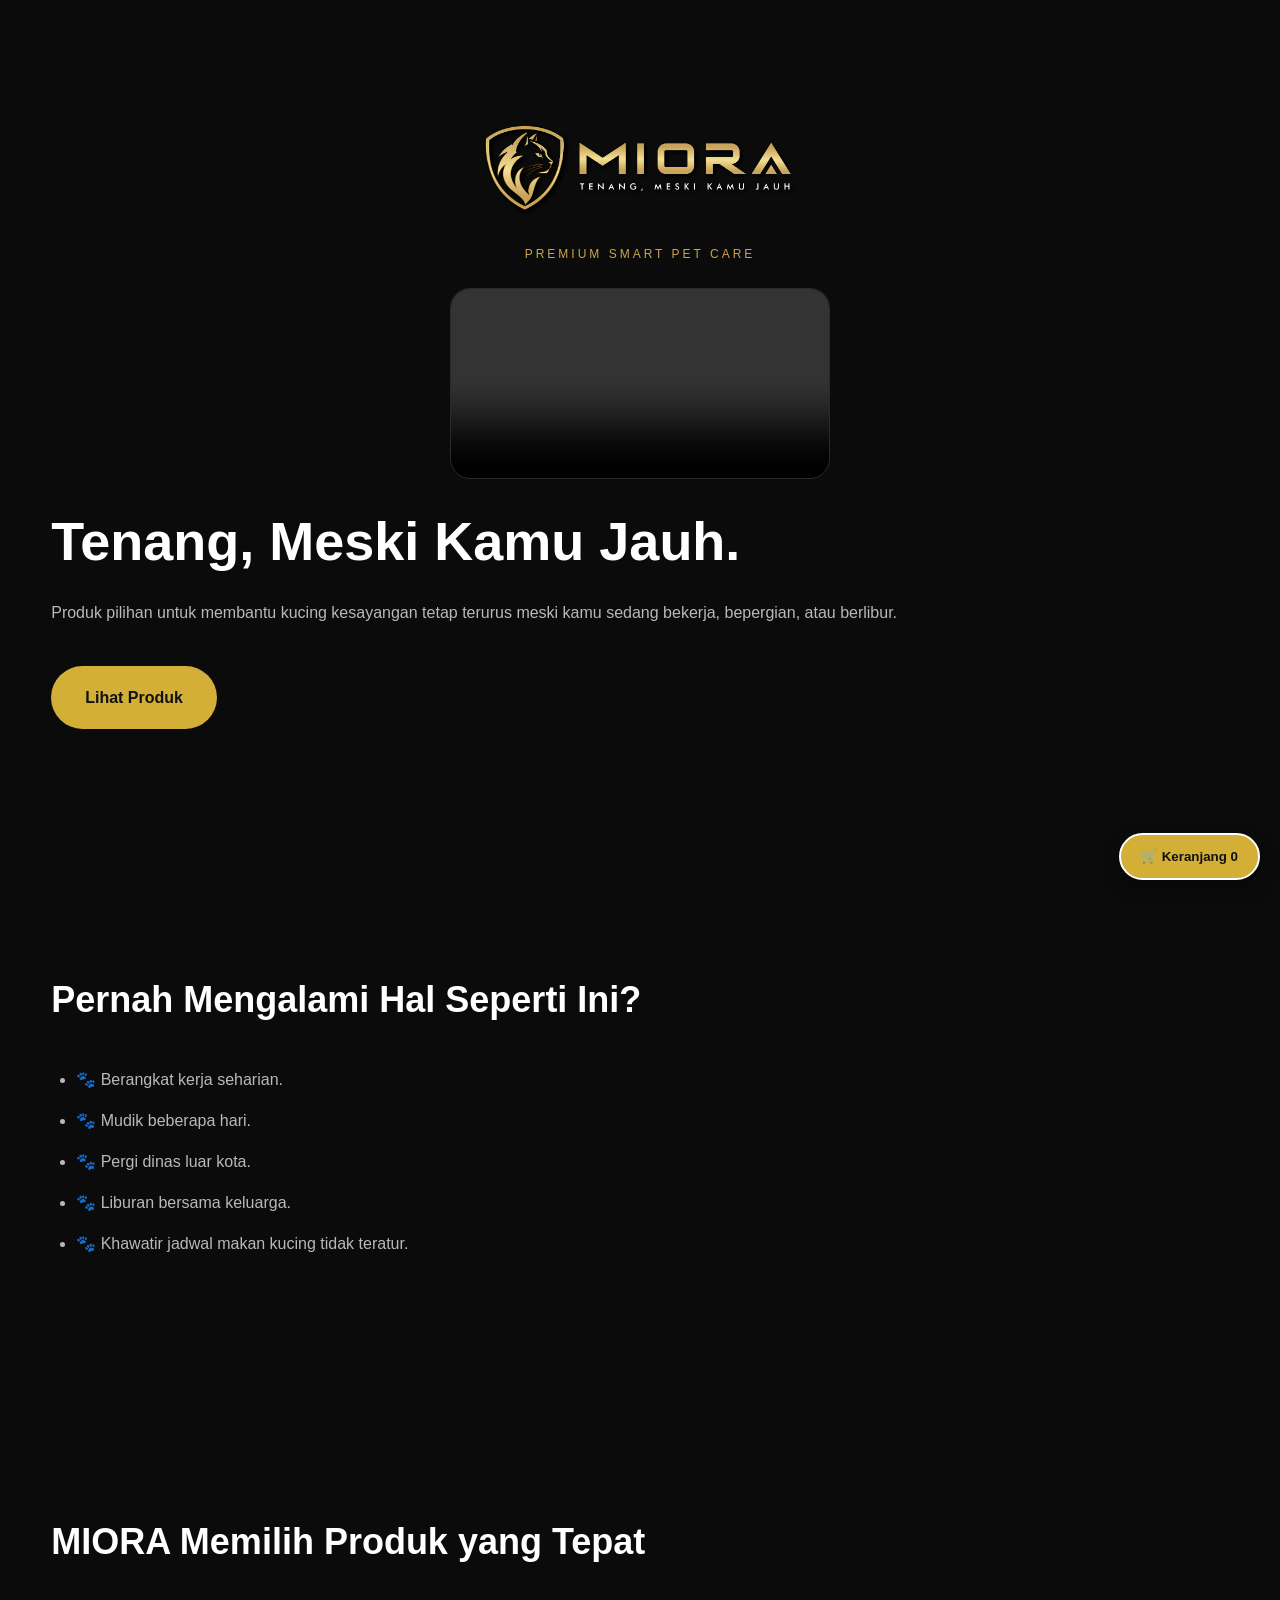
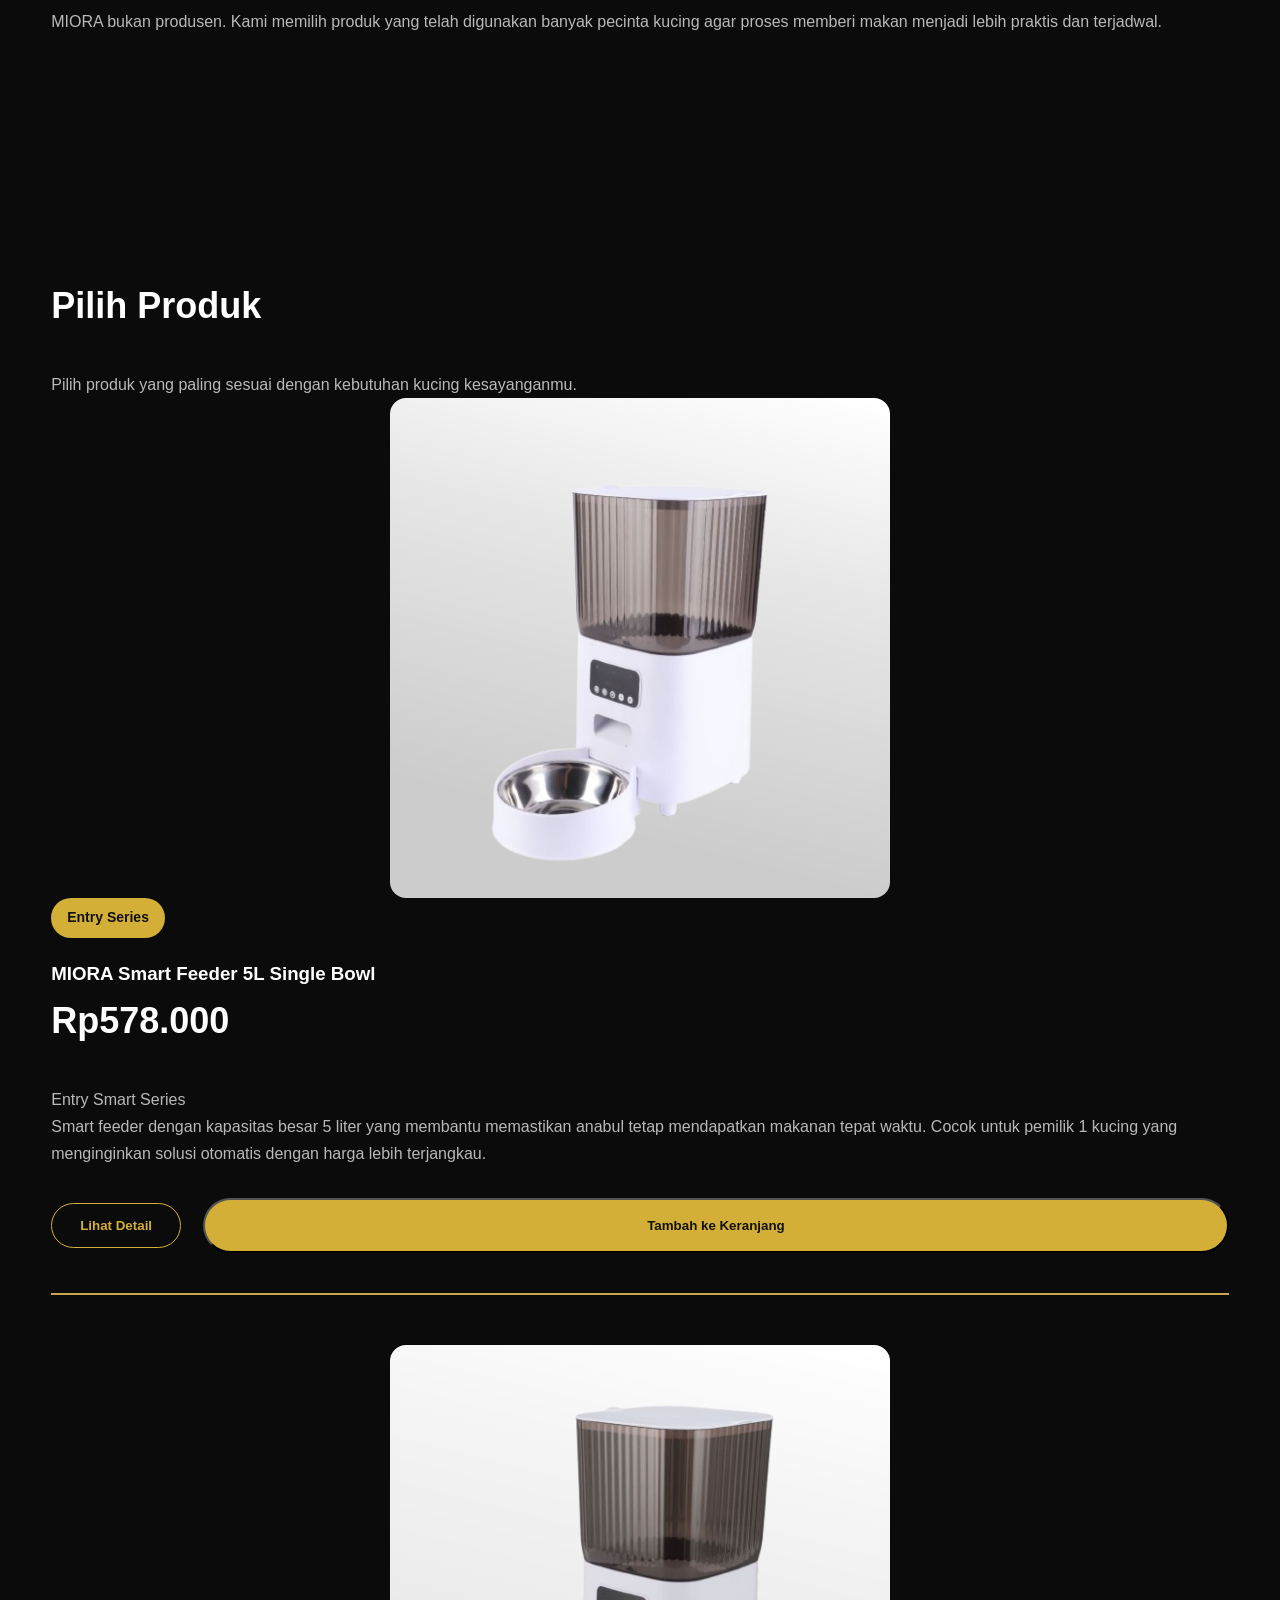
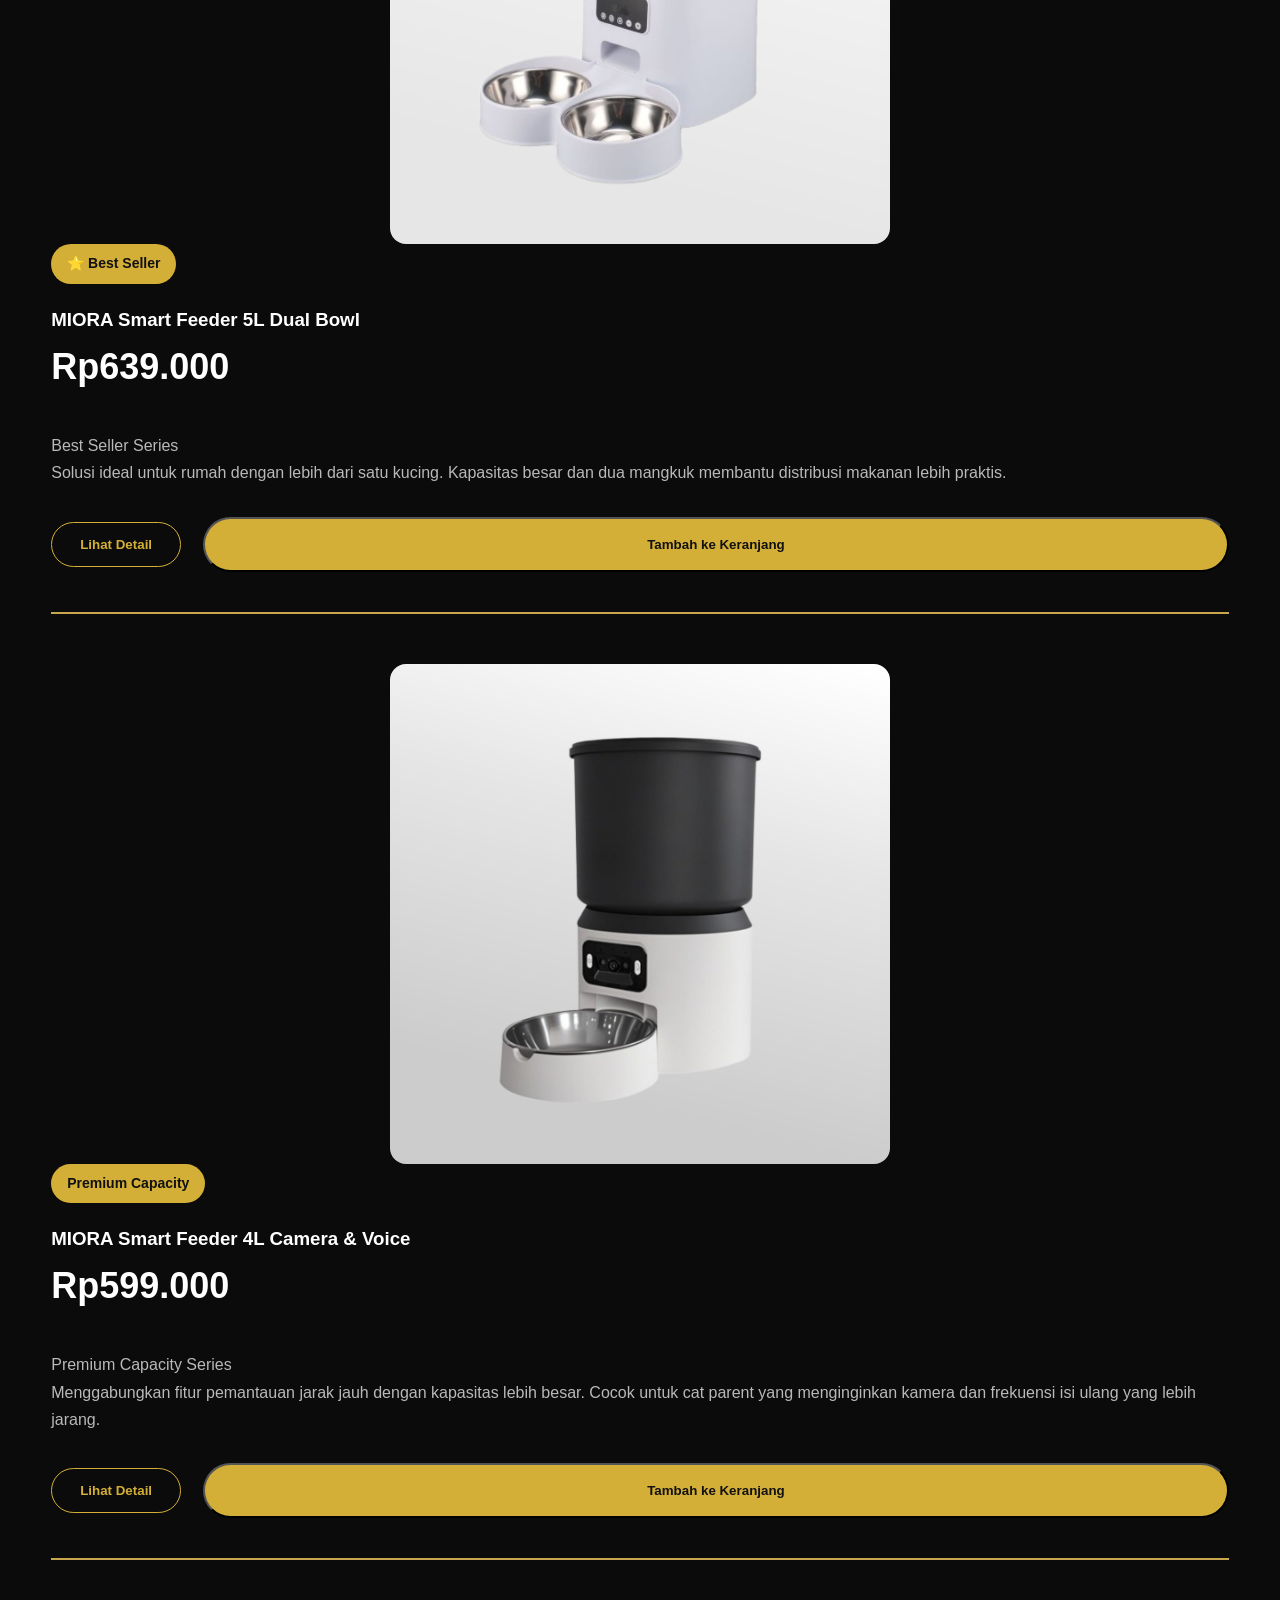
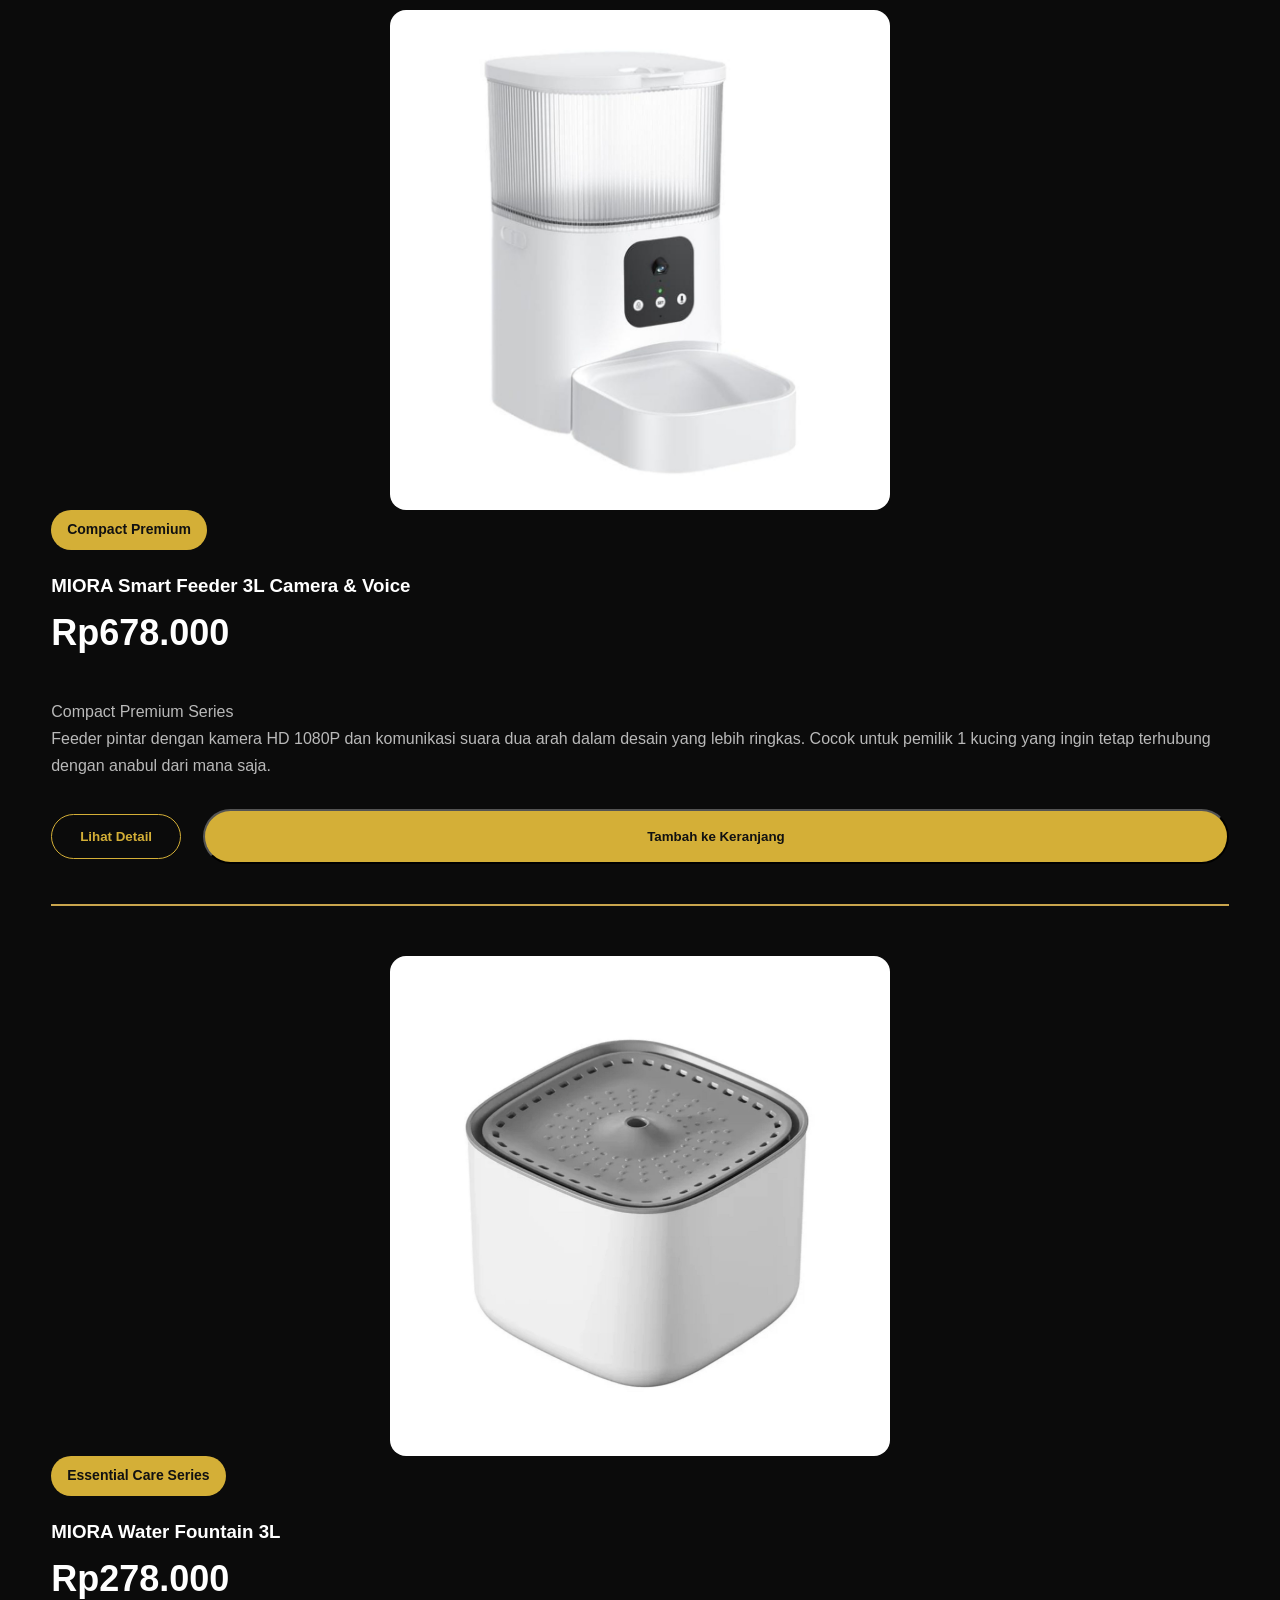
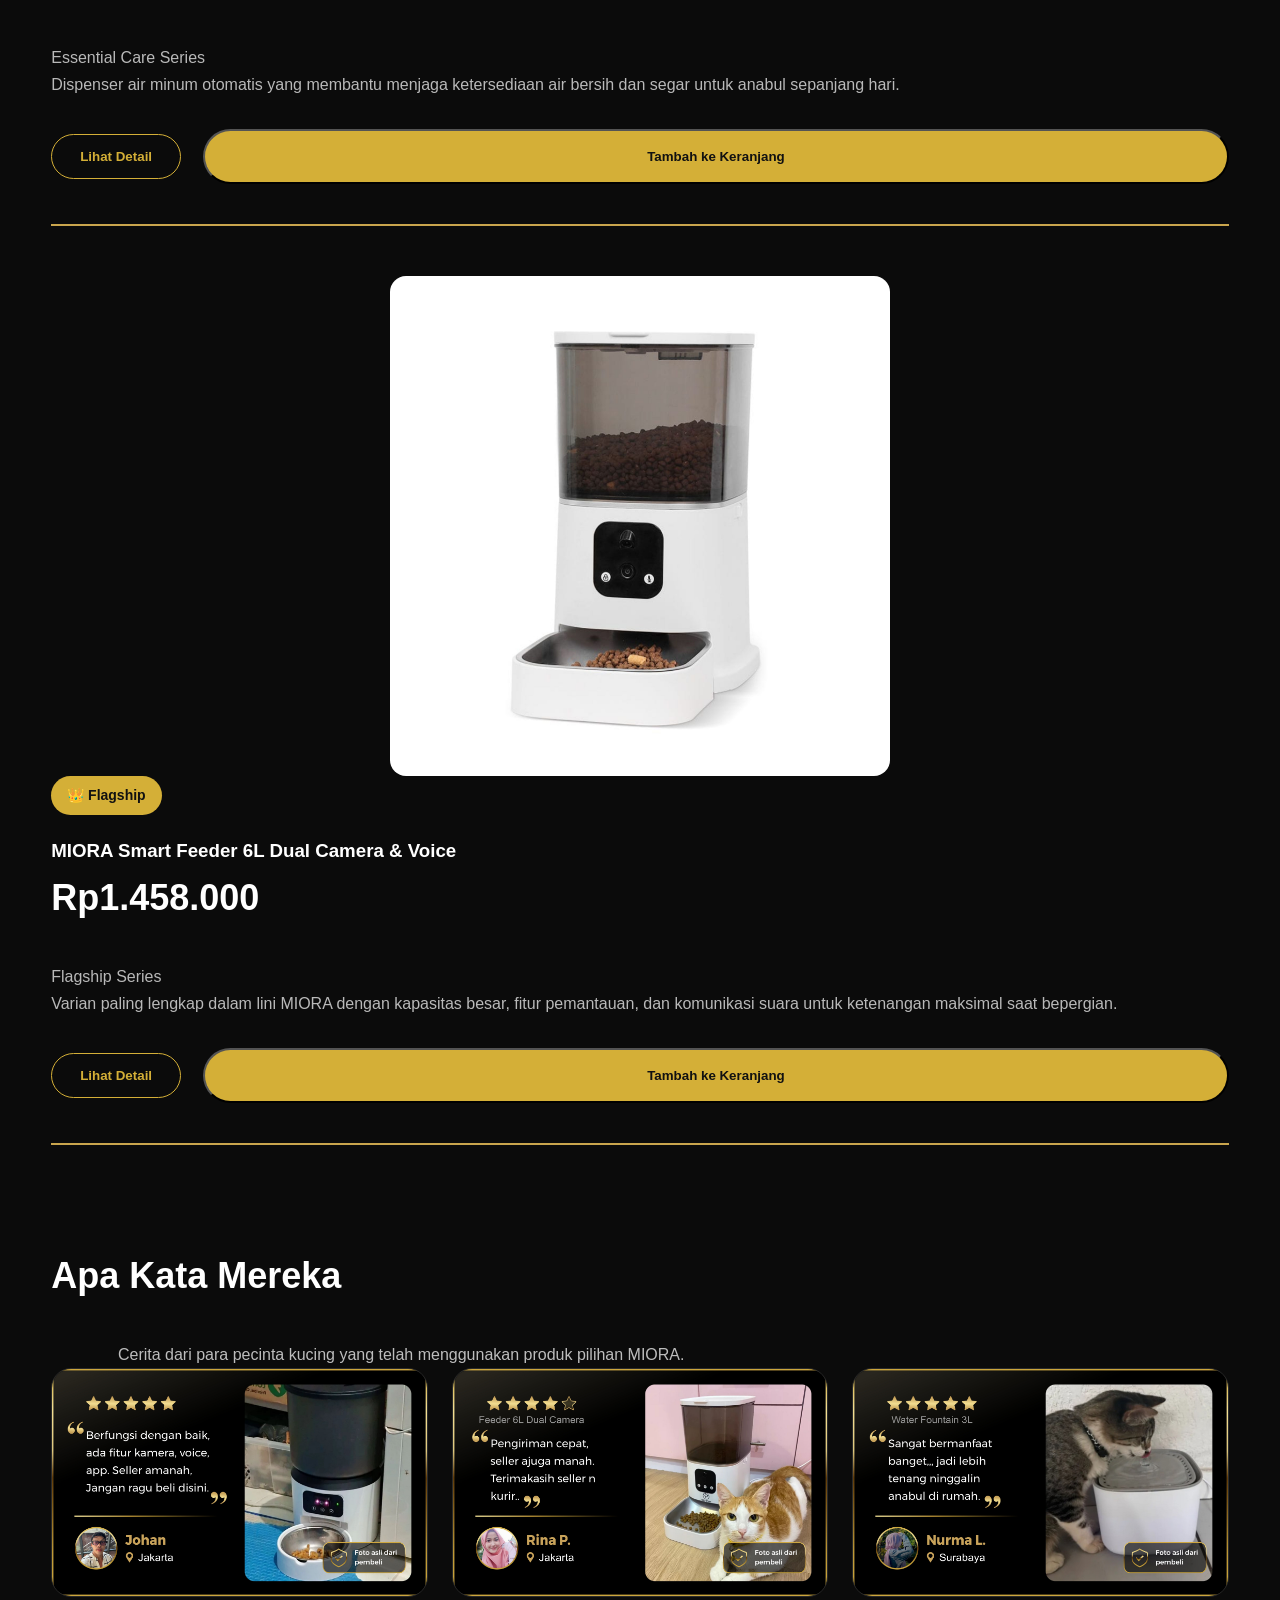
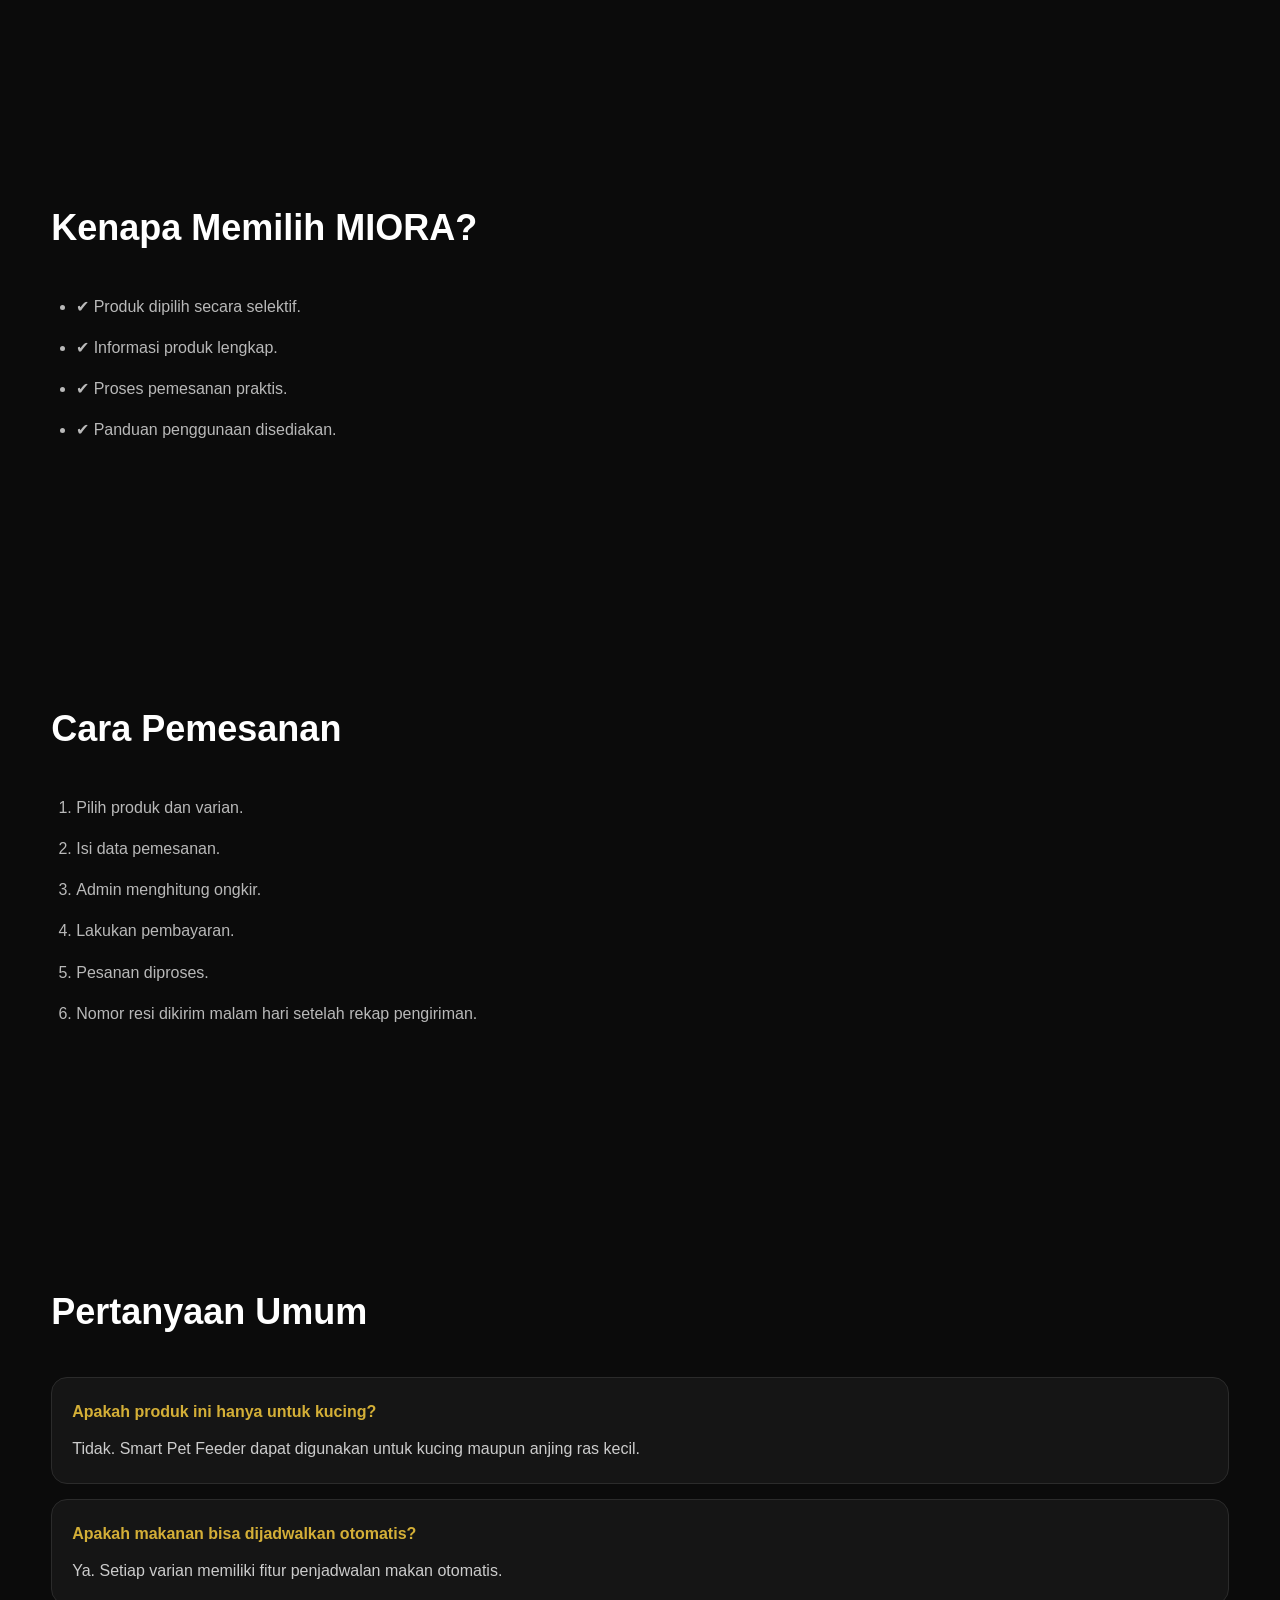
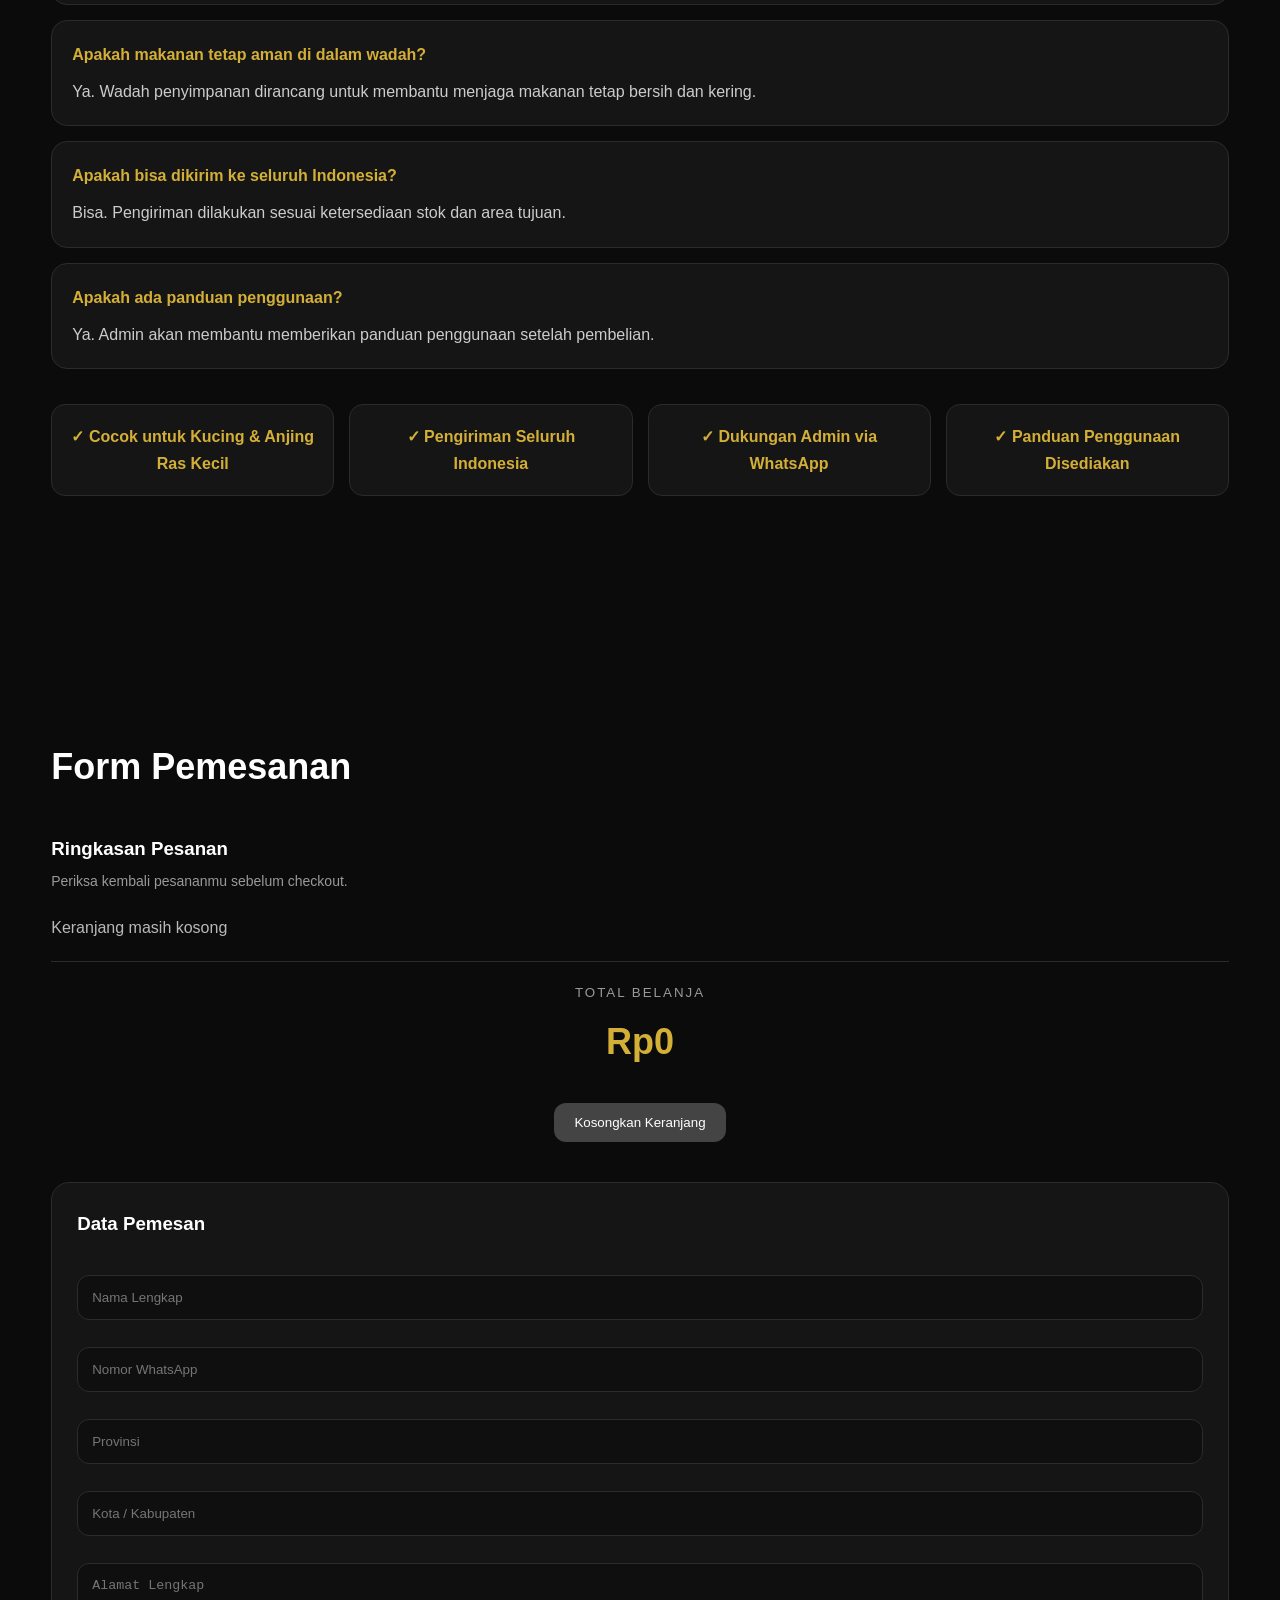
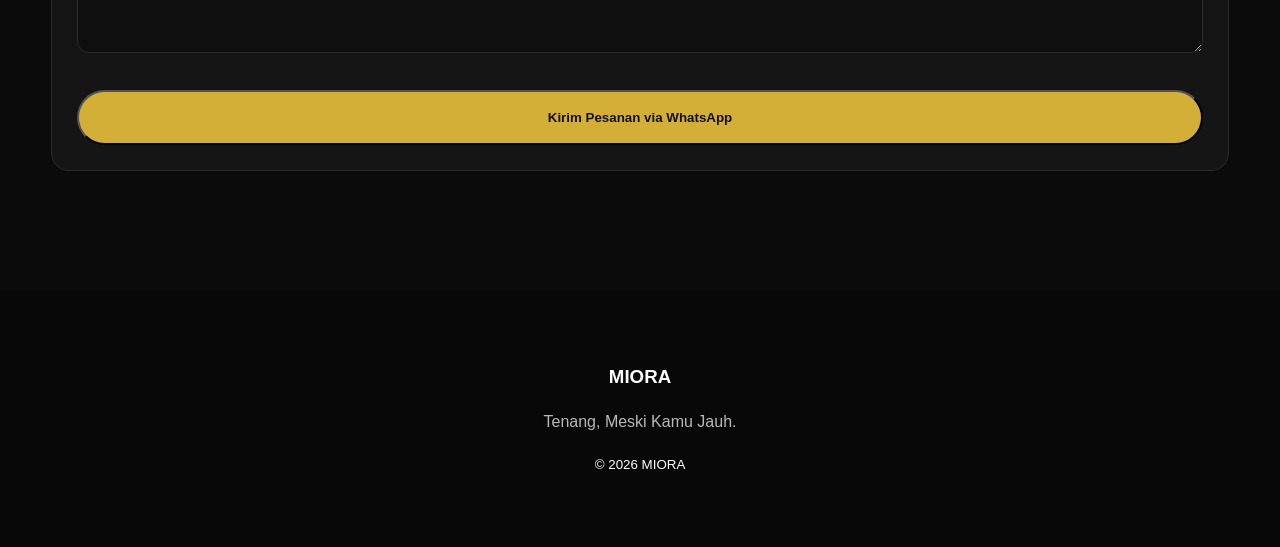
==== commit 9e9b3604: "Sprint 14.6 install Meta Pixel" ====
--- a/index.html
+++ b/index.html
@@ -14,7 +14,33 @@
     <link rel="stylesheet" href="css/variables.css">
     <link rel="stylesheet" href="css/style.css">
     <link rel="stylesheet" href="css/responsive.css">
-
+<!-- Meta Pixel Code -->
+<script>
+!function(f,b,e,v,n,t,s)
+{if(f.fbq)return;n=f.fbq=function(){n.callMethod?
+n.callMethod.apply(n,arguments):n.queue.push(arguments)};
+if(!f._fbq)f._fbq=n;
+n.push=n;
+n.loaded=!0;
+n.version='2.0';
+n.queue=[];
+t=b.createElement(e);
+t.async=!0;
+t.src=v;
+s=b.getElementsByTagName(e)[0];
+s.parentNode.insertBefore(t,s)}
+(window, document,'script',
+'https://connect.facebook.net/en_US/fbevents.js');
+
+fbq('init', '916332460939001');
+fbq('track', 'PageView');
+</script>
+
+<noscript>
+<img height="1" width="1" style="display:none"
+src="https://www.facebook.com/tr?id=916332460939001&ev=PageView&noscript=1"/>
+</noscript>
+<!-- End Meta Pixel Code -->
 </head>
 
 <body>
@@ -140,6 +166,39 @@
         <div id="product-list">
 
             <!-- Render otomatis dari products.json -->
+
+        </div>
+
+    </div>
+
+</section>
+<section id="testimonials">
+
+    <div class="container">
+
+        <h2>
+            Apa Kata Mereka
+        </h2>
+
+        <p class="testimonial-subtitle">
+
+            Cerita dari para pecinta kucing yang telah menggunakan produk pilihan MIORA.
+            
+        </p>
+
+        <div class="testimonial-grid">
+
+            <img
+                src="assets/images/testimonials/testimoni-1.jpg"
+                alt="Testimoni MIORA 1">
+
+            <img
+                src="assets/images/testimonials/testimoni-2.jpg"
+                alt="Testimoni MIORA 2">
+
+            <img
+                src="assets/images/testimonials/testimoni-3.jpg"
+                alt="Testimoni MIORA 3">
 
         </div>
 
--- a/css/style.css
+++ b/css/style.css
@@ -702,7 +702,18 @@
 }
 
 .gallery-section h4{
+
     margin-bottom:12px;
+
+    color:#c9a54d;
+
+    text-transform:uppercase;
+
+    letter-spacing:1px;
+
+    font-size:14px;
+
+    
 }
 
 .gallery-grid{
@@ -718,8 +729,8 @@
     display:block;
 }
 .catalog-card{
-    margin-bottom:120px;
-    padding-bottom:80px;
+    margin-bottom:50px;
+    padding-bottom:40px;
     border-bottom:2px solid #c9a54d;
 }
 .product-actions{
@@ -813,7 +824,7 @@
     justify-content:center;
     align-items:center;
 
-    z-index:9999;
+    z-index:99999;
 
 }
 
@@ -1002,20 +1013,143 @@
 
     border-radius:20px;
 
-    padding:30px;
+    padding:40px;
 
     border:1px solid #2a2a2a;
 
+    box-shadow:0 0 30px rgba(0,0,0,.5);
+
 }
 
 #modal-close{
 
-    float:right;
+    position:sticky;
+
+    top:10px;
+
+    margin-left:auto;
+
+    width:44px;
+
+    height:44px;
+
+    display:flex;
+
+    align-items:center;
+
+    justify-content:center;
+
+    border-radius:50%;
+
+    background:rgba(0,0,0,.45);
+
+    border:1px solid rgba(201,165,77,.35);
+
+    color:#c9a54d;
+
+    font-size:26px;
+
+    cursor:pointer;
+
+    z-index:100;
+
+    backdrop-filter:blur(6px);
+
+    box-shadow:0 0 12px rgba(201,165,77,.15);
+
+}
+.catalog-info h4{
+
+    color:#c9a54d;
+
+    text-transform:uppercase;
+
+    letter-spacing:1px;
+
+    font-size:14px;
+
+    margin-top:24px;
+
+    margin-bottom:12px;
+
+}
+#modal-body h4{
+
+    color:#c9a54d;
+
+    text-transform:uppercase;
+
+    letter-spacing:2px;
+
+    font-size:13px;
+
+    margin-top:28px;
+
+    margin-bottom:12px;
+
+}
+.modal-price{
+
+    color:#c9a54d;
 
     font-size:32px;
 
-    cursor:pointer;
-
-    color:#c9a54d;
+    font-weight:700;
+
+    margin:15px 0 20px;
+
+}
+#testimonials{
+    padding:10px 0 80px;
+
+    margin-top:-80px;
+
+
+}
+
+.testimonial-subtitle{
+
+    text-align:center;
+
+    max-width:700px;
+
+    margin:10 auto 40px;
+
+    color:#bdbdbd;
+
+}
+
+.testimonial-grid{
+
+    display:grid;
+
+    grid-template-columns:
+        repeat(auto-fit,minmax(280px,1fr));
+
+    gap:24px;
+
+}
+
+.testimonial-grid img{
+
+    width:100%;
+
+    height:auto;
+
+    display:block;
+
+    border-radius:20px;
+
+    border:1px solid #2a2a2a;
+
+    transition:.3s;
+
+}
+
+.testimonial-grid img:hover{
+
+    transform:translateY(-4px);
+
+    border-color:#c9a54d;
 
 }
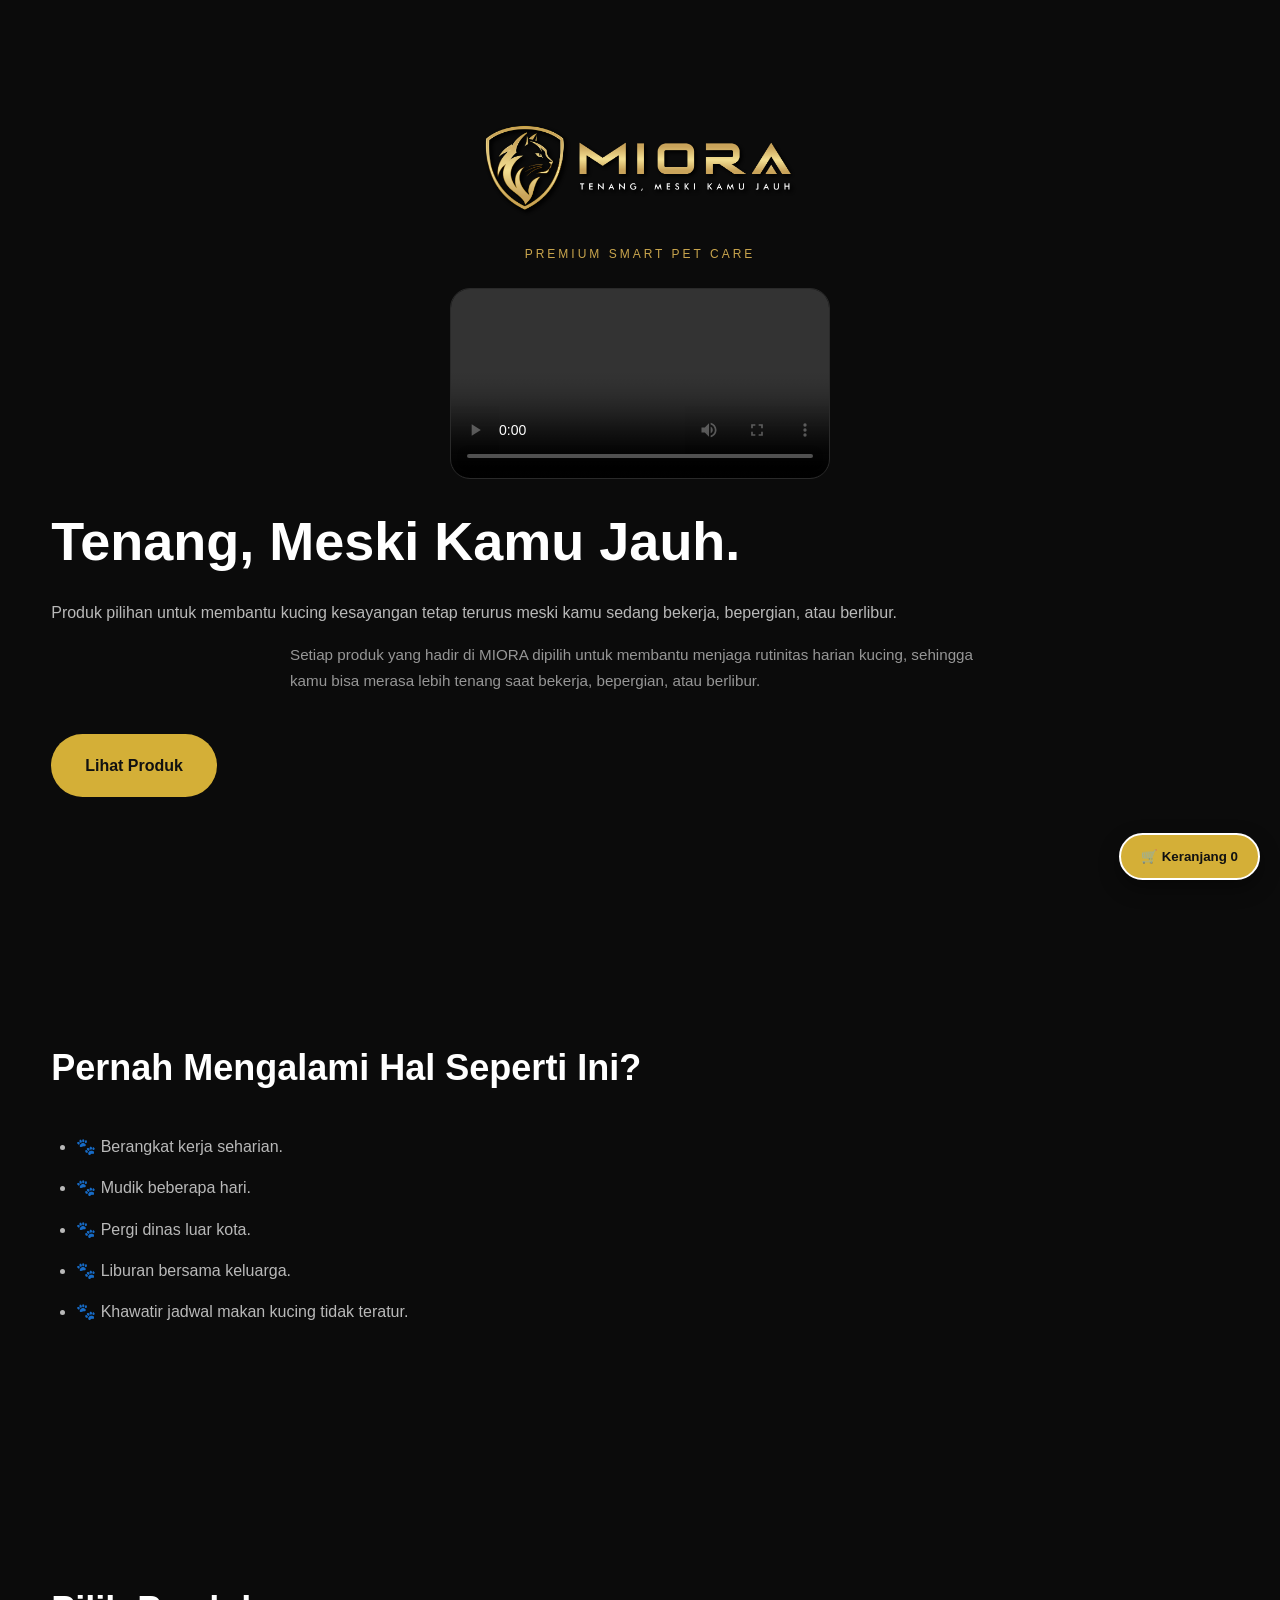
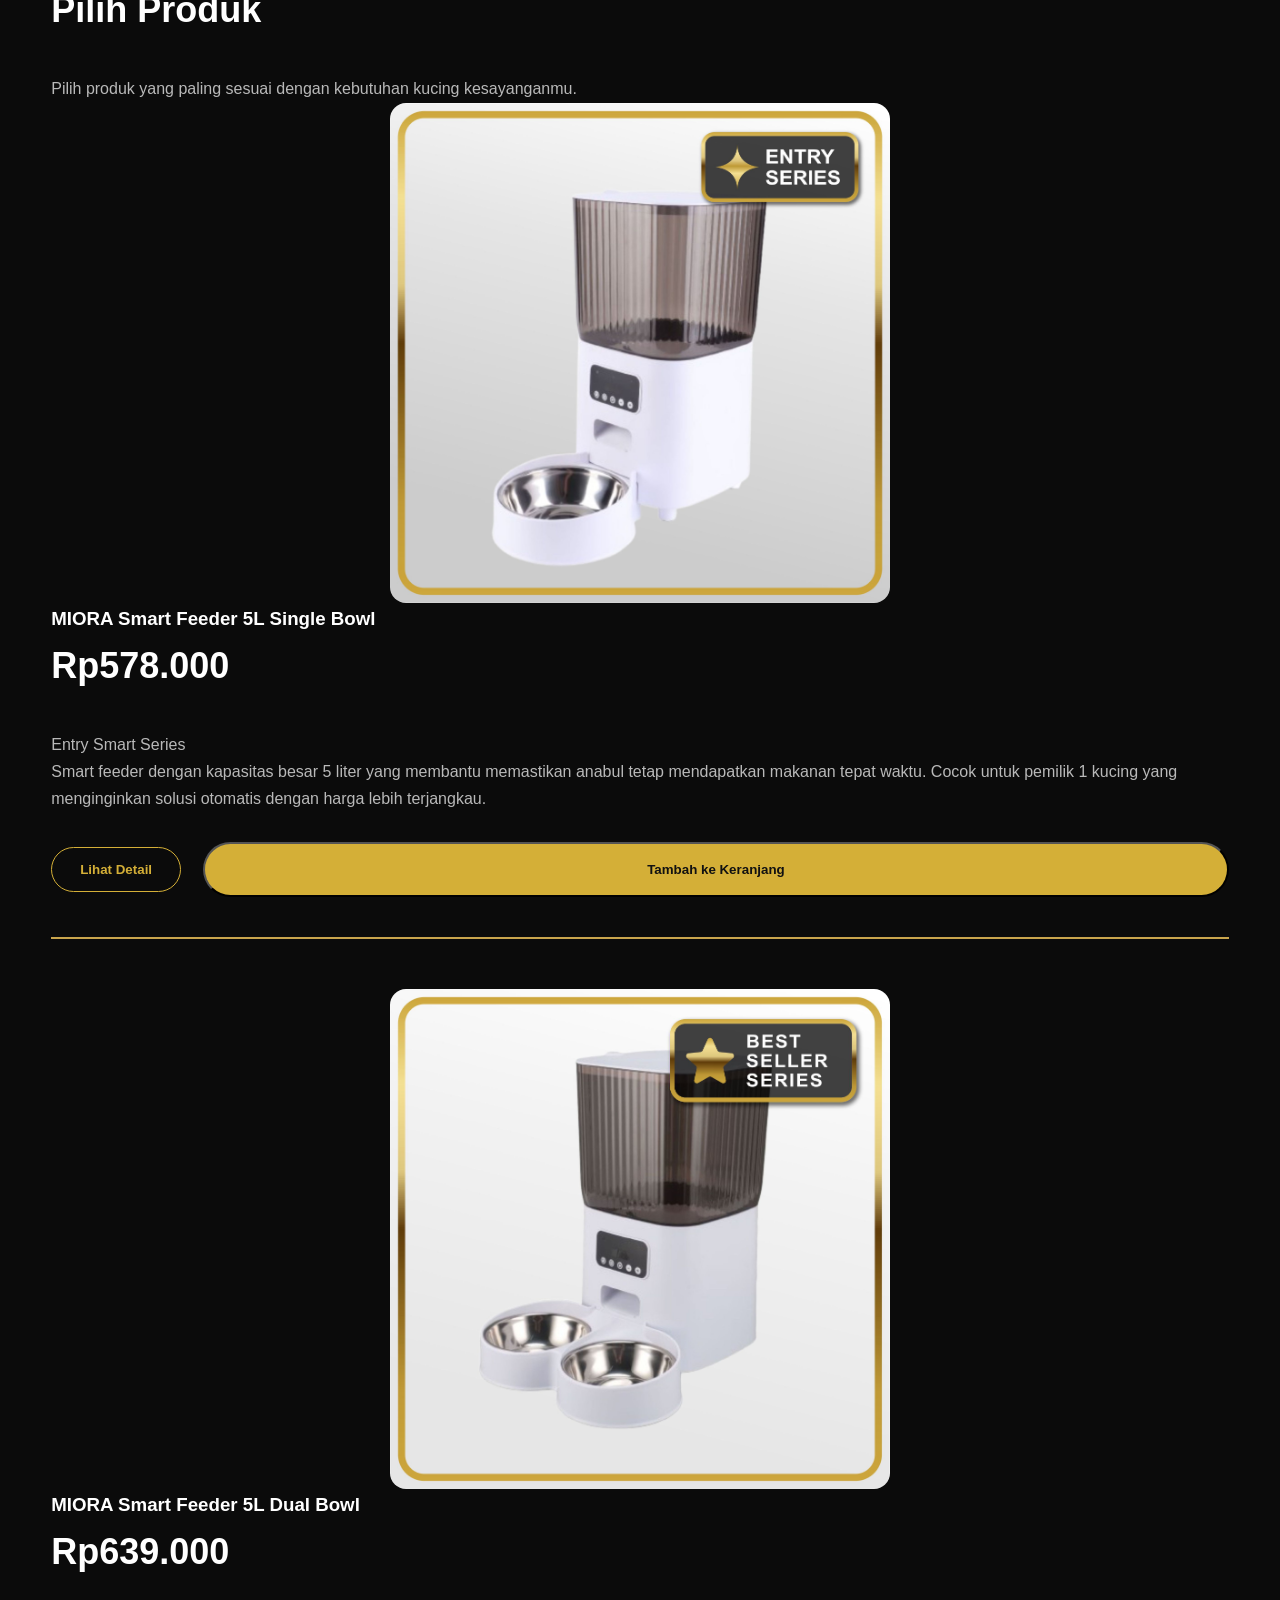
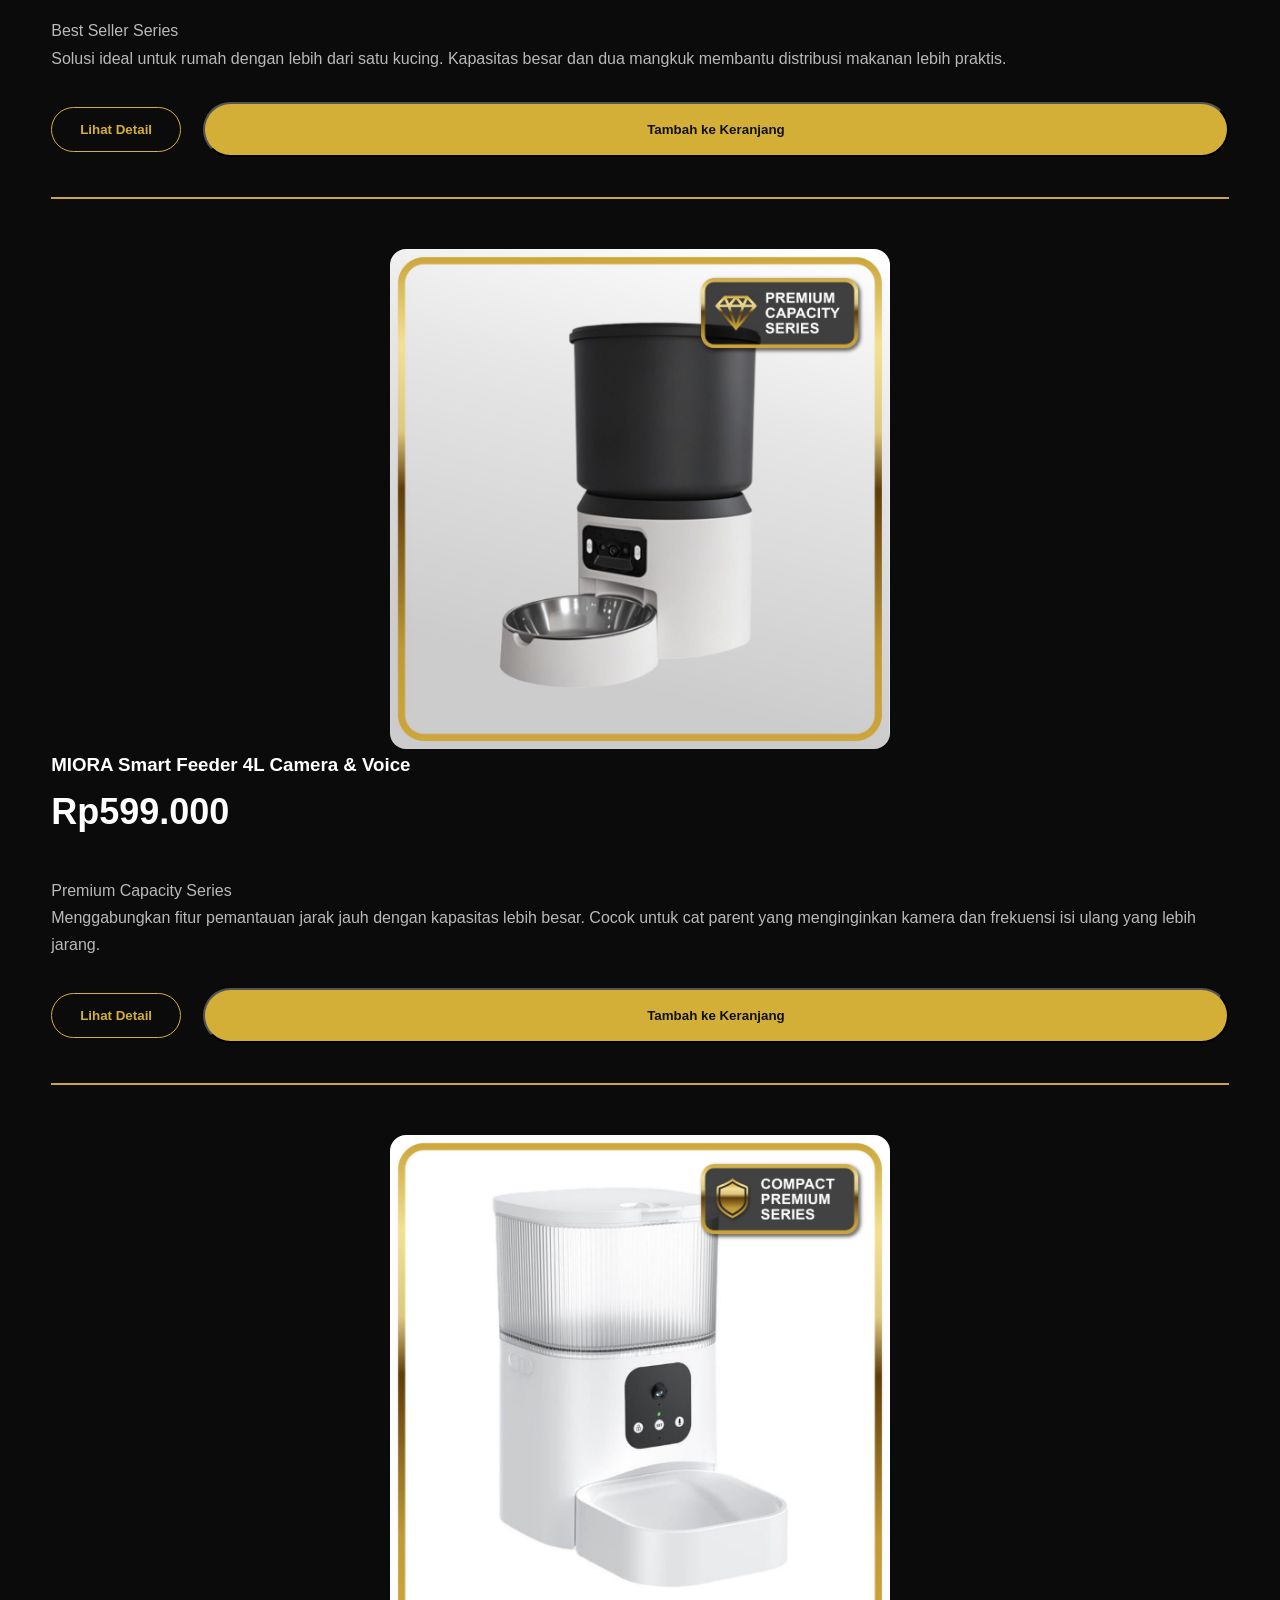
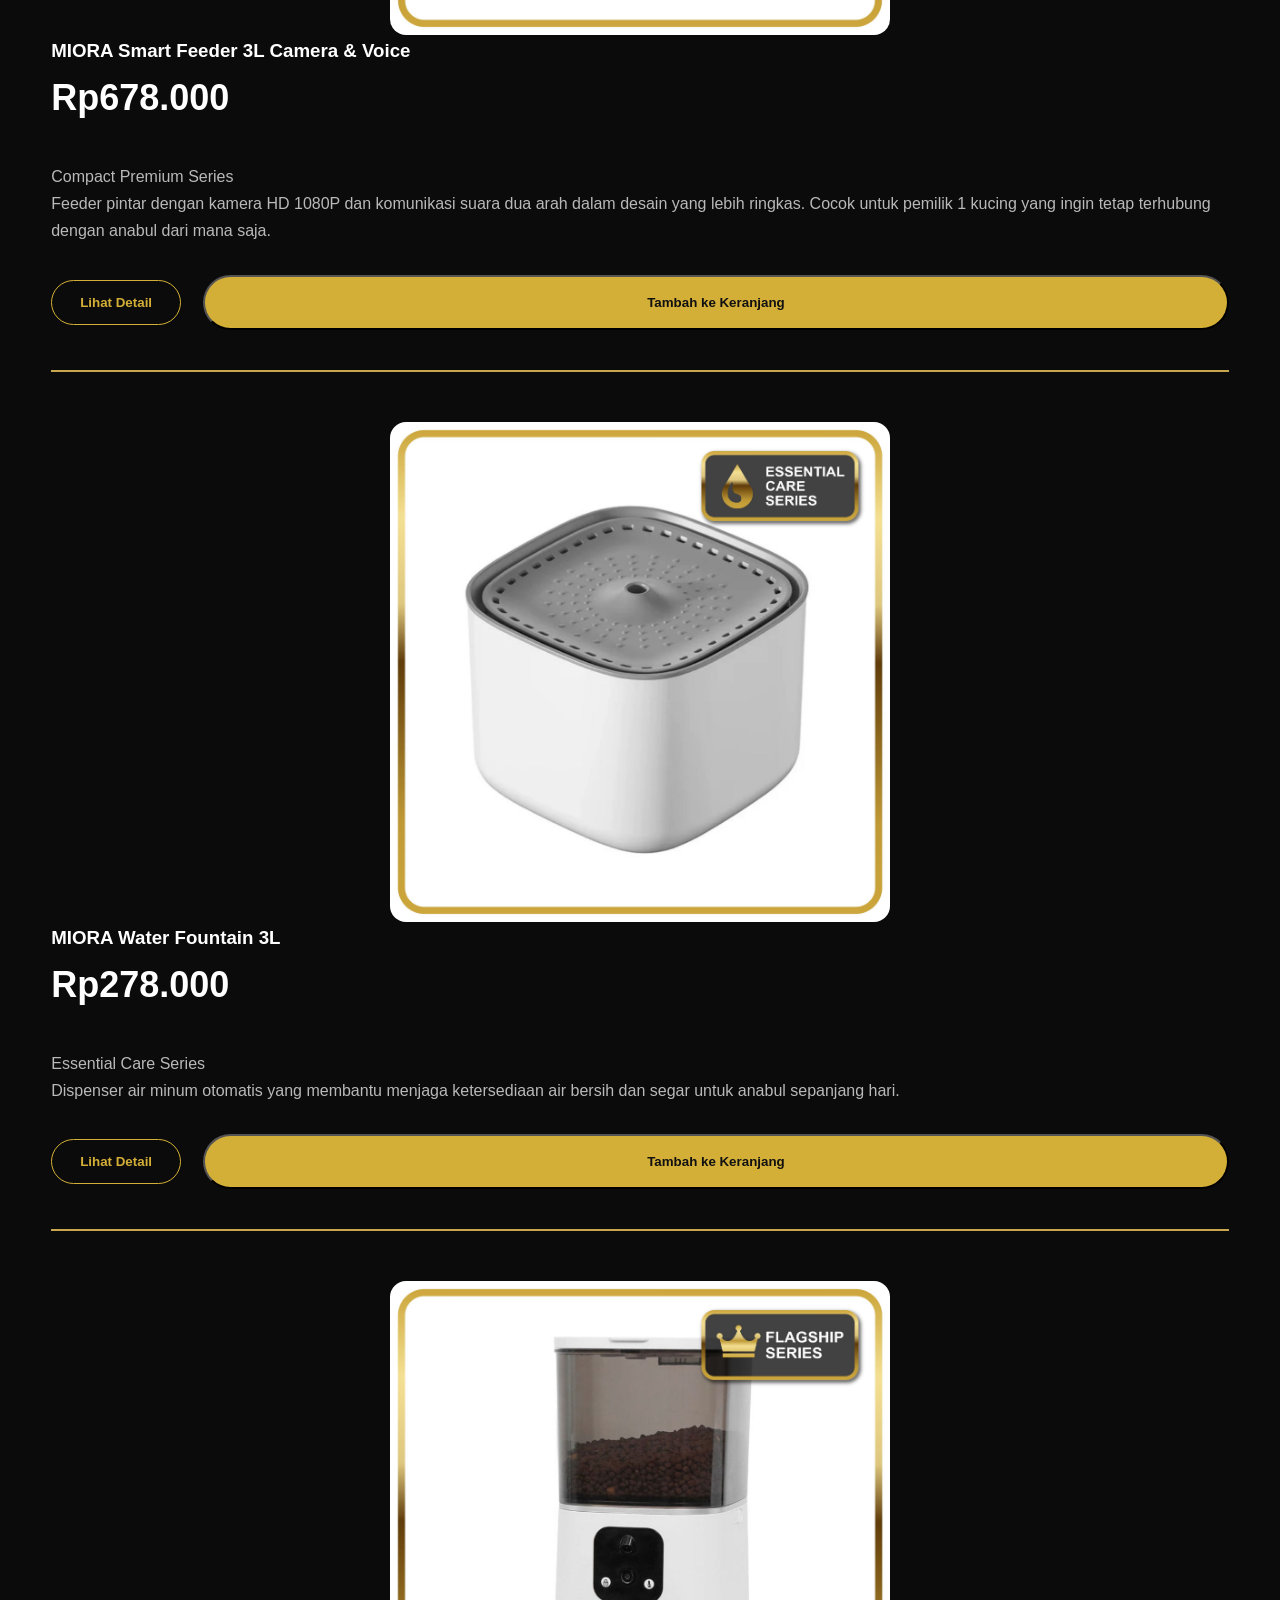
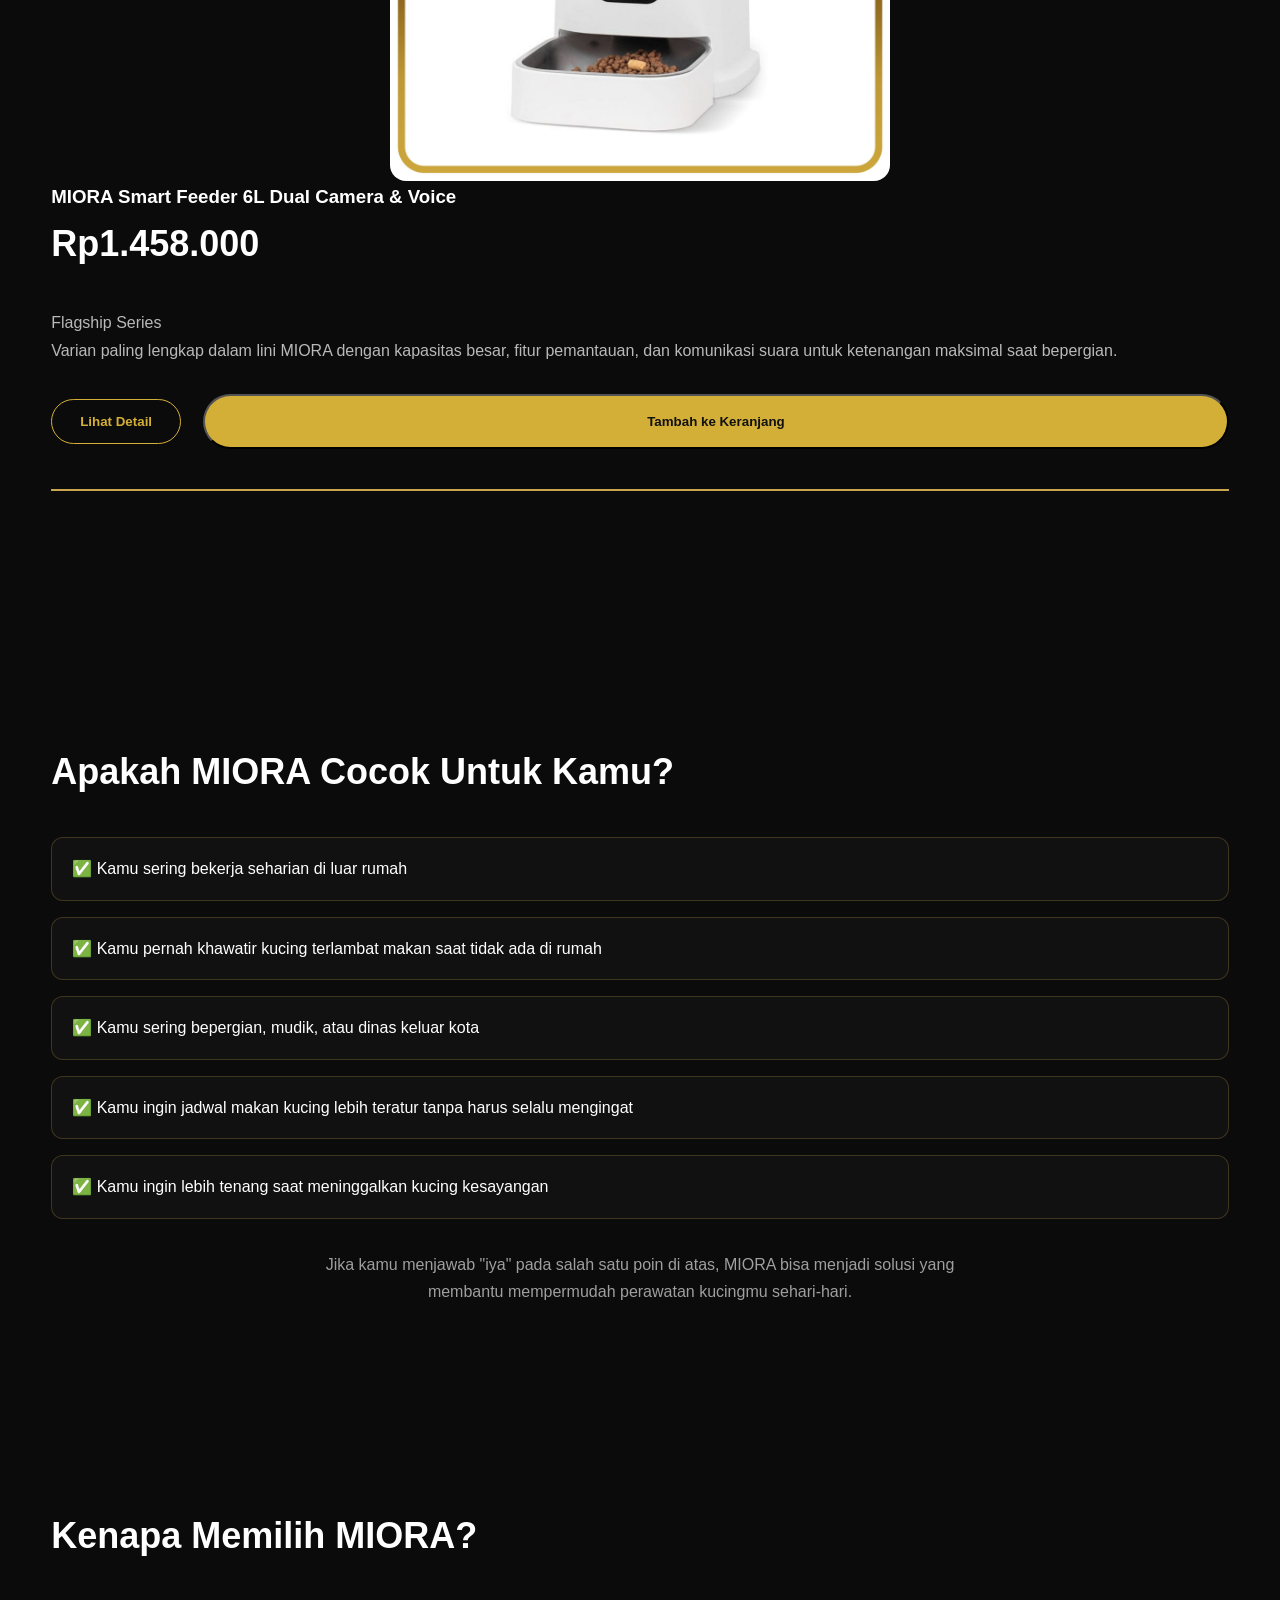
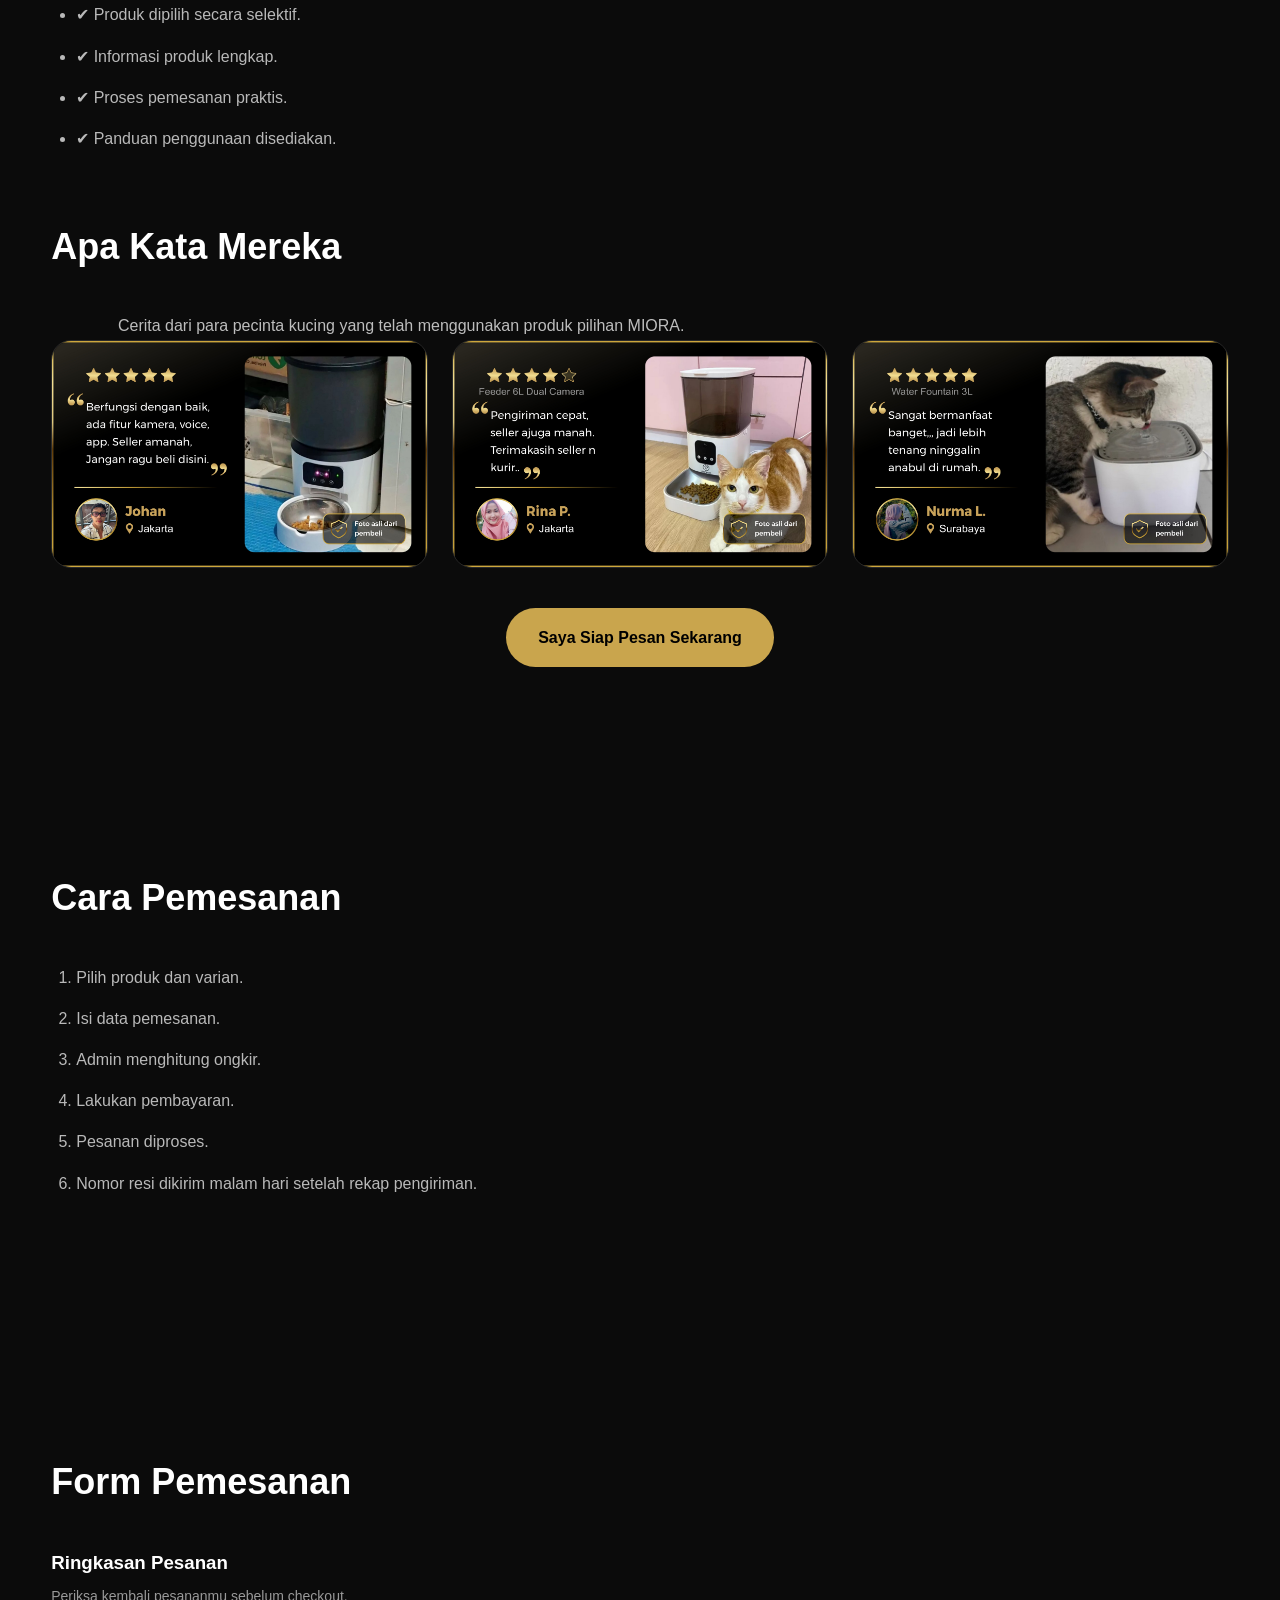
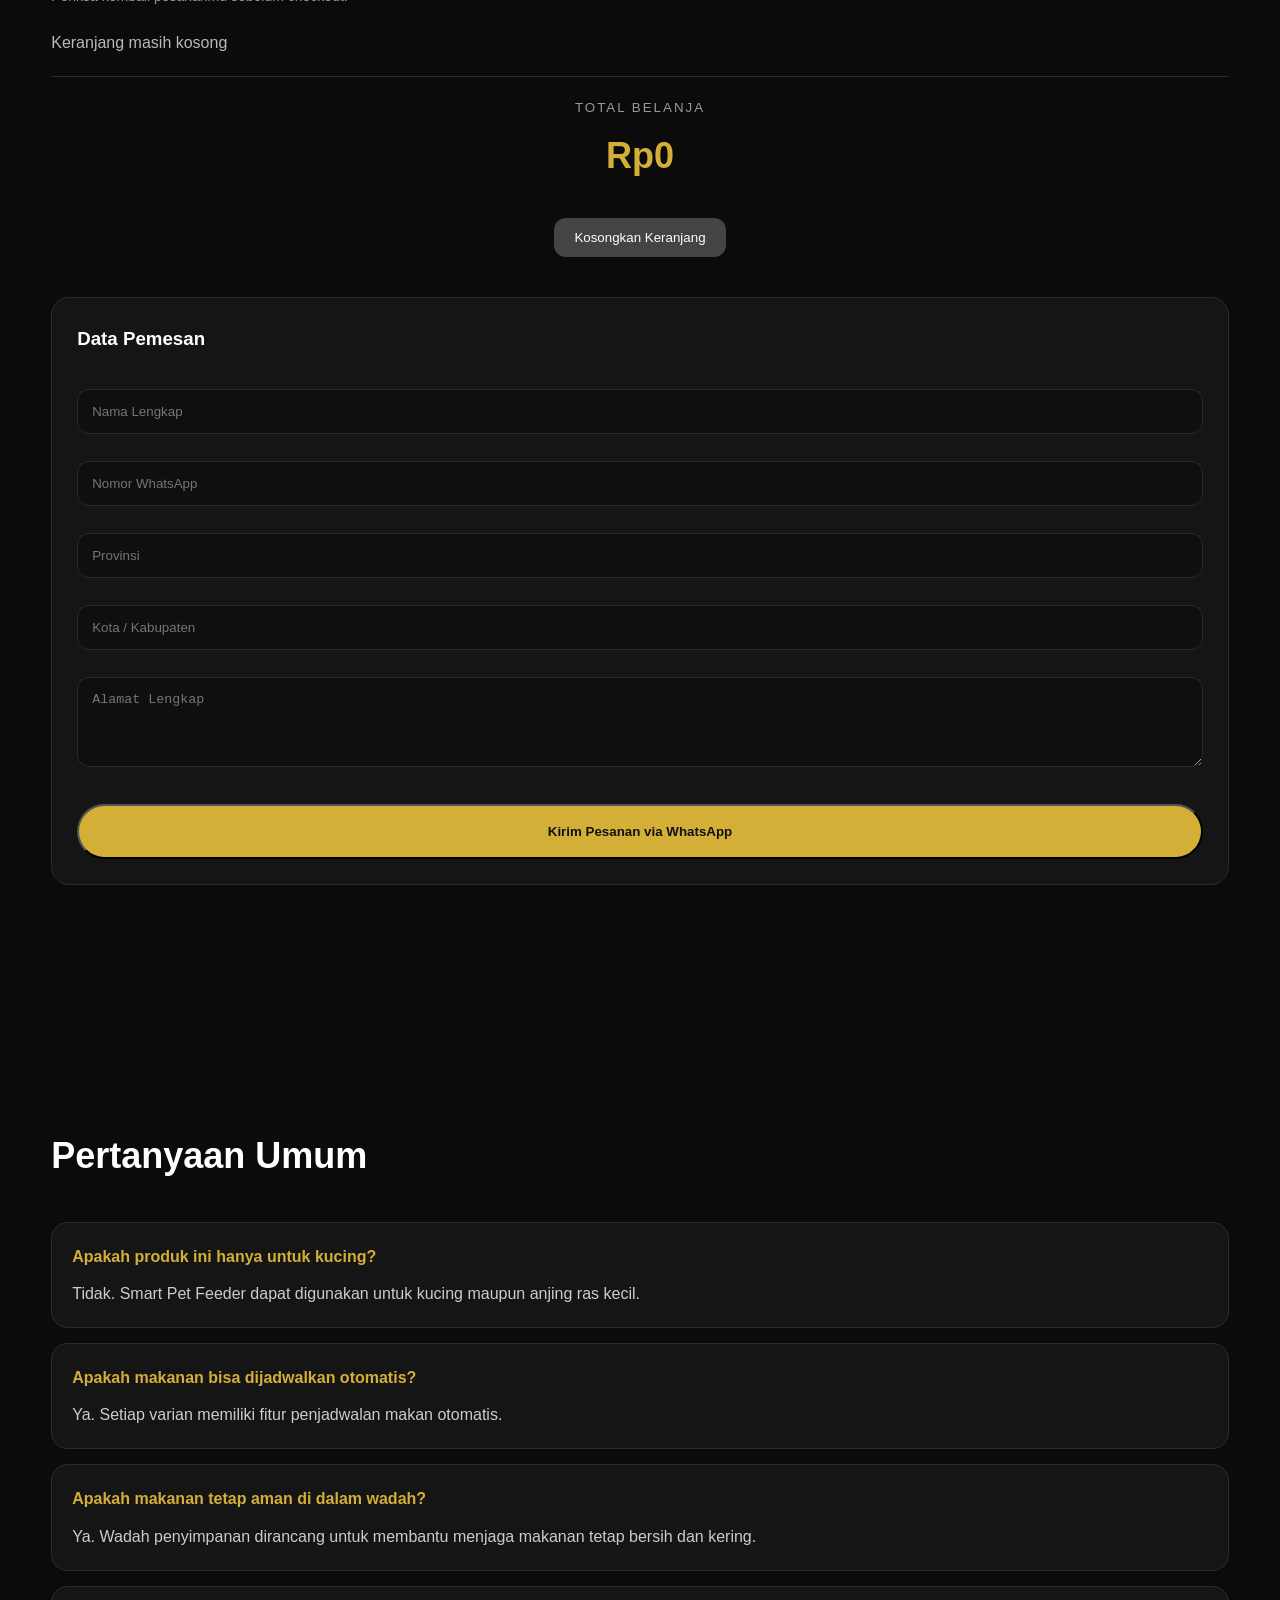
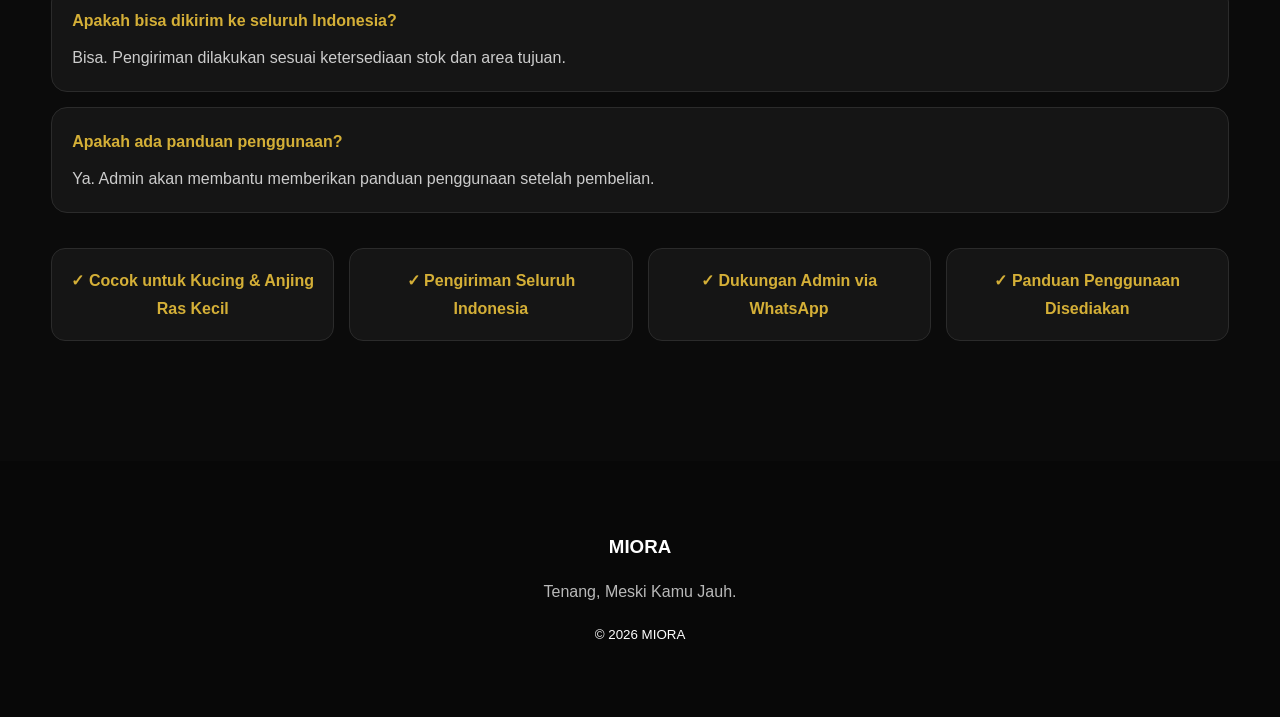
==== commit 89ebd868: "Remove old badge system" ====
--- a/index.html
+++ b/index.html
@@ -74,19 +74,18 @@
 
 </video>
 
-        <h1>
-
-            Tenang, Meski Kamu Jauh.
-
-        </h1>
-
-        <p>
-
-            Produk pilihan untuk membantu kucing kesayangan
-tetap terurus meski kamu sedang bekerja,
-bepergian, atau berlibur.
-
-        </p>
+        <h1>Tenang, Meski Kamu Jauh.</h1>
+
+<p class="hero-description">
+    Produk pilihan untuk membantu kucing kesayangan tetap terurus
+    meski kamu sedang bekerja, bepergian, atau berlibur.
+</p>
+
+<p class="hero-note">
+    Setiap produk yang hadir di MIORA dipilih untuk membantu menjaga 
+    rutinitas harian kucing, sehingga kamu bisa merasa lebih tenang 
+    saat bekerja, bepergian, atau berlibur.
+</p>
 
         <a
             href="#product"
@@ -126,29 +125,6 @@
 
     </section>
 
-    <!-- SOLUTION -->
-
-    <section id="solution">
-
-        <div class="container">
-
-            <h2>MIORA Memilih Produk yang Tepat</h2>
-
-            <p>
-
-                MIORA bukan produsen.
-
-                Kami memilih produk yang telah digunakan banyak
-                pecinta kucing agar proses memberi makan menjadi
-                lebih praktis dan terjadwal.
-
-            </p>
-
-        </div>
-
-    </section>
-
-    <!-- PRODUCT -->
 
     <!-- PRODUCT -->
 
@@ -172,7 +148,74 @@
     </div>
 
 </section>
-<section id="testimonials">
+<section id="fit">
+
+    <div class="container">
+
+        <h2>Apakah MIORA Cocok Untuk Kamu?</h2>
+
+        <div class="fit-list">
+
+            <div class="fit-item">
+                ✅ Kamu sering bekerja seharian di luar rumah
+            </div>
+
+            <div class="fit-item">
+                ✅ Kamu pernah khawatir kucing terlambat makan saat tidak ada di rumah
+            </div>
+
+            <div class="fit-item">
+                ✅ Kamu sering bepergian, mudik, atau dinas keluar kota
+            </div>
+
+            <div class="fit-item">
+                ✅ Kamu ingin jadwal makan kucing lebih teratur tanpa harus selalu mengingat
+            </div>
+
+            <div class="fit-item">
+                ✅ Kamu ingin lebih tenang saat meninggalkan kucing kesayangan
+            </div>
+
+        </div>
+
+        <p class="fit-closing">
+            Jika kamu menjawab "iya" pada salah satu poin di atas,
+            MIORA bisa menjadi solusi yang membantu mempermudah
+            perawatan kucingmu sehari-hari.
+        </p>
+
+    </div>
+
+
+</section>
+
+
+    <!-- WHY -->
+
+    <section id="why">
+        
+
+        <div class="container">
+
+            <h2>Kenapa Memilih MIORA?</h2>
+
+            <ul>
+
+                <li>✔ Produk dipilih secara selektif.</li>
+
+                <li>✔ Informasi produk lengkap.</li>
+
+                <li>✔ Proses pemesanan praktis.</li>
+
+                <li>✔ Panduan penggunaan disediakan.</li>
+
+            </ul>
+
+        </div>
+
+    </section>
+
+    <section id="testimonials">
 
     <div class="container">
 
@@ -201,64 +244,138 @@
                 alt="Testimoni MIORA 3">
 
         </div>
-
-    </div>
-
+        <div class="testimonial-cta">
+
+    <a href="#order-form" class="btn-scroll-order">
+
+        Saya Siap Pesan Sekarang
+
+    </a>
+
+</div>
+
+    </div>
 </section>
 
-    <!-- WHY -->
-
-    <section id="why">
+    <!-- ORDER FLOW -->
+
+    <section id="flow">
 
         <div class="container">
 
-            <h2>Kenapa Memilih MIORA?</h2>
-
-            <ul>
-
-                <li>✔ Produk dipilih secara selektif.</li>
-
-                <li>✔ Informasi produk lengkap.</li>
-
-                <li>✔ Proses pemesanan praktis.</li>
-
-                <li>✔ Panduan penggunaan disediakan.</li>
-
-            </ul>
+            <h2>Cara Pemesanan</h2>
+
+            <ol>
+
+                <li>Pilih produk dan varian.</li>
+
+                <li>Isi data pemesanan.</li>
+
+                <li>Admin menghitung ongkir.</li>
+
+                <li>Lakukan pembayaran.</li>
+
+                <li>Pesanan diproses.</li>
+
+                <li>Nomor resi dikirim malam hari setelah rekap pengiriman.</li>
+
+            </ol>
 
         </div>
 
     </section>
-
-    <!-- ORDER FLOW -->
-
-    <section id="flow">
-
-        <div class="container">
-
-            <h2>Cara Pemesanan</h2>
-
-            <ol>
-
-                <li>Pilih produk dan varian.</li>
-
-                <li>Isi data pemesanan.</li>
-
-                <li>Admin menghitung ongkir.</li>
-
-                <li>Lakukan pembayaran.</li>
-
-                <li>Pesanan diproses.</li>
-
-                <li>Nomor resi dikirim malam hari setelah rekap pengiriman.</li>
-
-            </ol>
-
-        </div>
-
-    </section>
-
-    <!-- FAQ -->
+    <!-- ORDER -->
+
+    <section id="order-form">
+
+    <div class="container">
+
+        <h2>Form Pemesanan</h2>
+
+        <div id="cart-container">
+
+            <div class="order-header">
+
+                <h3>Ringkasan Pesanan</h3>
+
+                <p>
+                    Periksa kembali pesananmu sebelum checkout.
+                </p>
+
+            </div>
+
+            <div id="cart-items">
+
+                Keranjang kosong
+
+            </div>
+
+            <div class="cart-total">
+
+                <small>
+                    TOTAL BELANJA
+                </small>
+
+                <h3 id="cart-total">
+
+                    Rp0
+
+                </h3>
+
+                <button id="clear-cart">
+
+                    Kosongkan Keranjang
+
+                </button>
+
+            </div>
+
+        </div>
+
+        <div class="customer-form">
+
+            <h3>Data Pemesan</h3>
+
+            <input
+                type="text"
+                id="customer-name"
+                placeholder="Nama Lengkap">
+
+            <input
+                type="text"
+                id="customer-phone"
+                placeholder="Nomor WhatsApp">
+
+            <input
+                type="text"
+                id="customer-province"
+                placeholder="Provinsi">
+
+            <input
+                type="text"
+                id="customer-city"
+                placeholder="Kota / Kabupaten">
+
+            <textarea
+                id="customer-address"
+                rows="4"
+                placeholder="Alamat Lengkap"></textarea>
+
+            <button
+                id="checkout-btn"
+                class="btn-primary">
+
+                Kirim Pesanan via WhatsApp
+
+            </button>
+
+        </div>
+
+    </div>
+
+</section>
+
+<!-- FAQ -->
 
 <section id="faq">
 
@@ -370,96 +487,7 @@
     </div>
 
 </section>
-    <!-- ORDER -->
-
-    <section id="order">
-
-    <div class="container">
-
-        <h2>Form Pemesanan</h2>
-
-        <div id="cart-container">
-
-            <div class="order-header">
-
-                <h3>Ringkasan Pesanan</h3>
-
-                <p>
-                    Periksa kembali pesananmu sebelum checkout.
-                </p>
-
-            </div>
-
-            <div id="cart-items">
-
-                Keranjang kosong
-
-            </div>
-
-            <div class="cart-total">
-
-                <small>
-                    TOTAL BELANJA
-                </small>
-
-                <h3 id="cart-total">
-
-                    Rp0
-
-                </h3>
-
-                <button id="clear-cart">
-
-                    Kosongkan Keranjang
-
-                </button>
-
-            </div>
-
-        </div>
-
-        <div class="customer-form">
-
-            <h3>Data Pemesan</h3>
-
-            <input
-                type="text"
-                id="customer-name"
-                placeholder="Nama Lengkap">
-
-            <input
-                type="text"
-                id="customer-phone"
-                placeholder="Nomor WhatsApp">
-
-            <input
-                type="text"
-                id="customer-province"
-                placeholder="Provinsi">
-
-            <input
-                type="text"
-                id="customer-city"
-                placeholder="Kota / Kabupaten">
-
-            <textarea
-                id="customer-address"
-                rows="4"
-                placeholder="Alamat Lengkap"></textarea>
-
-            <button
-                id="checkout-btn"
-                class="btn-primary">
-
-                Kirim Pesanan via WhatsApp
-
-            </button>
-
-        </div>
-
-    </div>
-
-</section>
+    
 
     <!-- FOOTER -->
 
--- a/css/style.css
+++ b/css/style.css
@@ -1152,4 +1152,103 @@
 
     border-color:#c9a54d;
 
+}
+/* =========================
+   FIT SECTION
+========================= */
+
+#fit{
+
+    padding:80px 0;
+
+}
+
+.fit-list{
+
+    display:flex;
+
+    flex-direction:column;
+
+    gap:16px;
+
+    margin-top:32px;
+
+}
+
+.fit-item{
+
+    background:#111;
+
+    border:1px solid rgba(201,165,77,.25);
+
+    border-radius:12px;
+
+    padding:18px 20px;
+
+    line-height:1.6;
+
+}
+
+.fit-closing{
+
+    margin-top:32px;
+
+    text-align:center;
+
+    opacity:.85;
+
+    max-width:700px;
+
+    margin-left:auto;
+
+    margin-right:auto;
+
+}
+.testimonial-cta{
+
+    text-align:center;
+
+    margin-top:40px;
+
+}
+
+.btn-scroll-order{
+
+    display:inline-block;
+
+    padding:16px 32px;
+
+    background:#c9a54d;
+
+    color:#000;
+
+    font-weight:700;
+
+    border-radius:999px;
+
+    text-decoration:none;
+
+    transition:.3s;
+
+}
+
+.btn-scroll-order:hover{
+
+    transform:translateY(-2px);
+
+}
+.hero-note{
+
+    margin-top:16px;
+
+    font-size:0.95rem;
+
+    opacity:.8;
+
+    max-width:700px;
+
+    margin-left:auto;
+
+    margin-right:auto;
+
 }
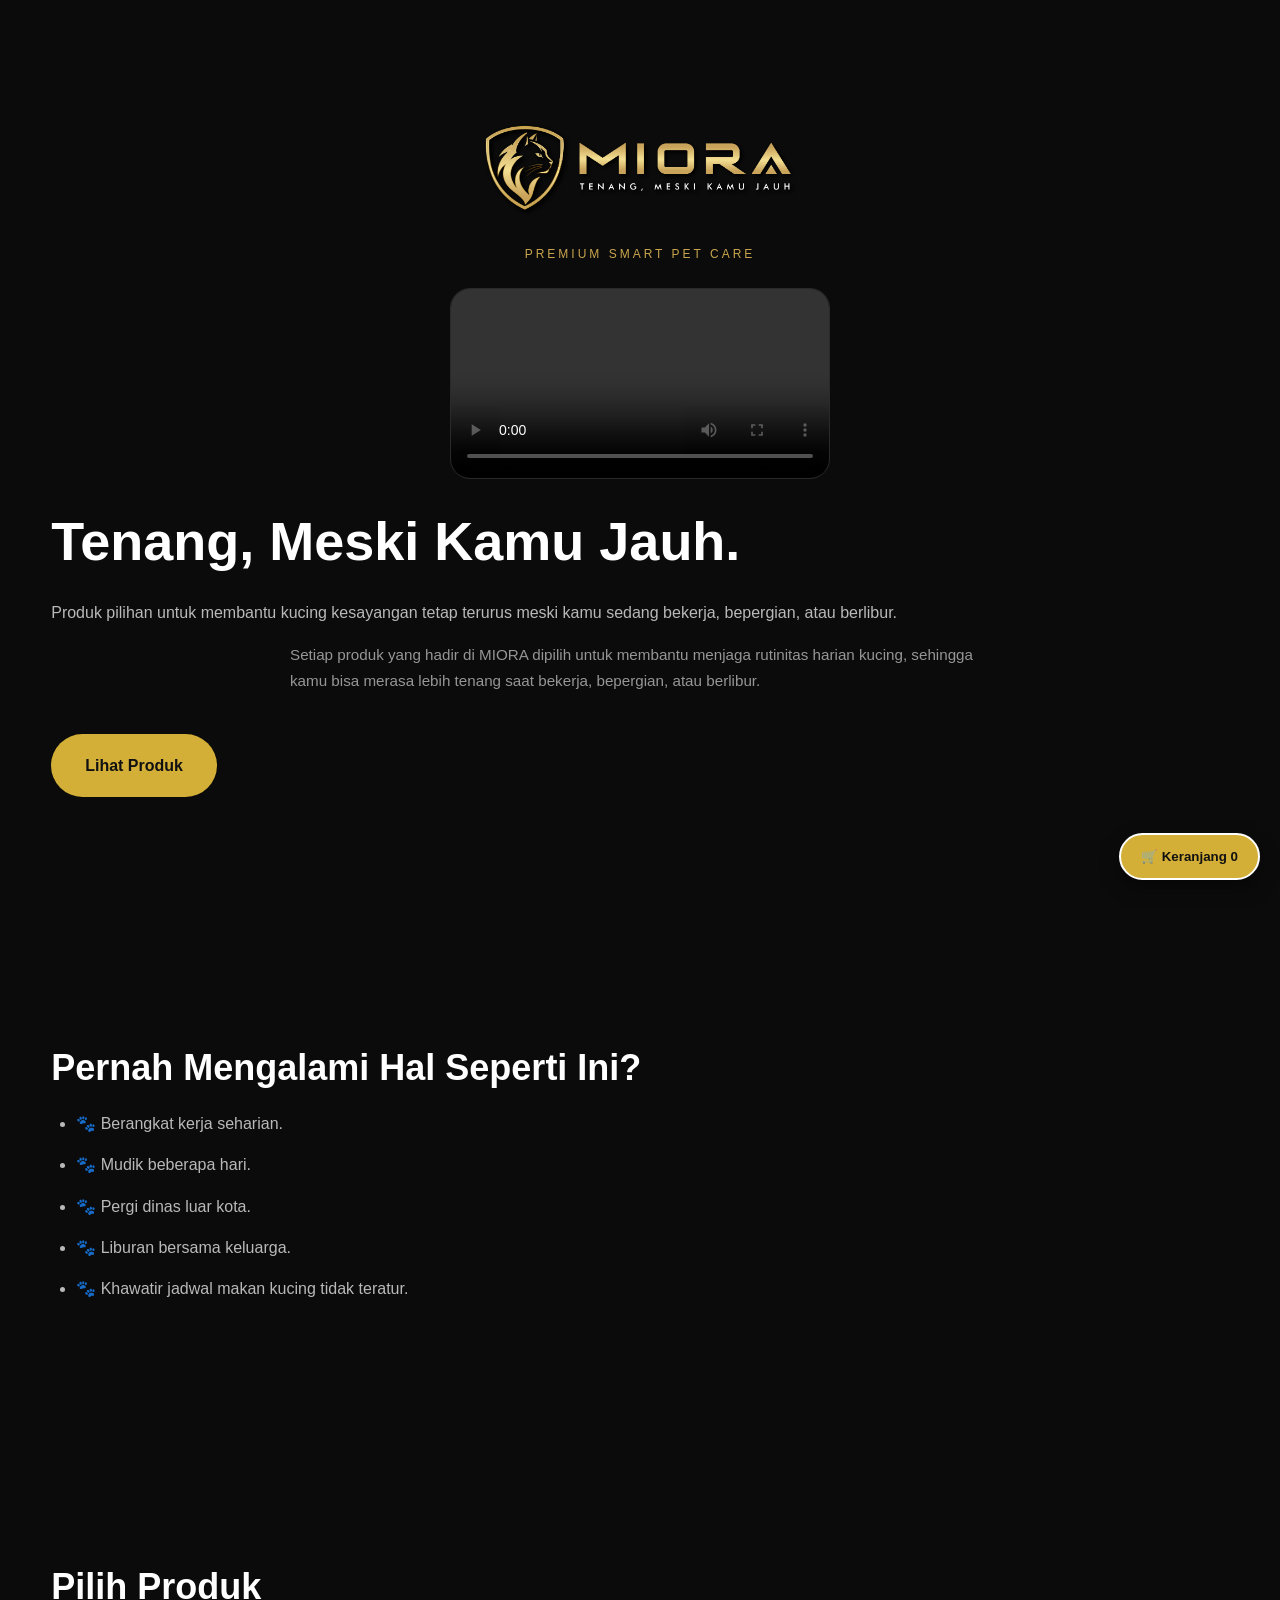
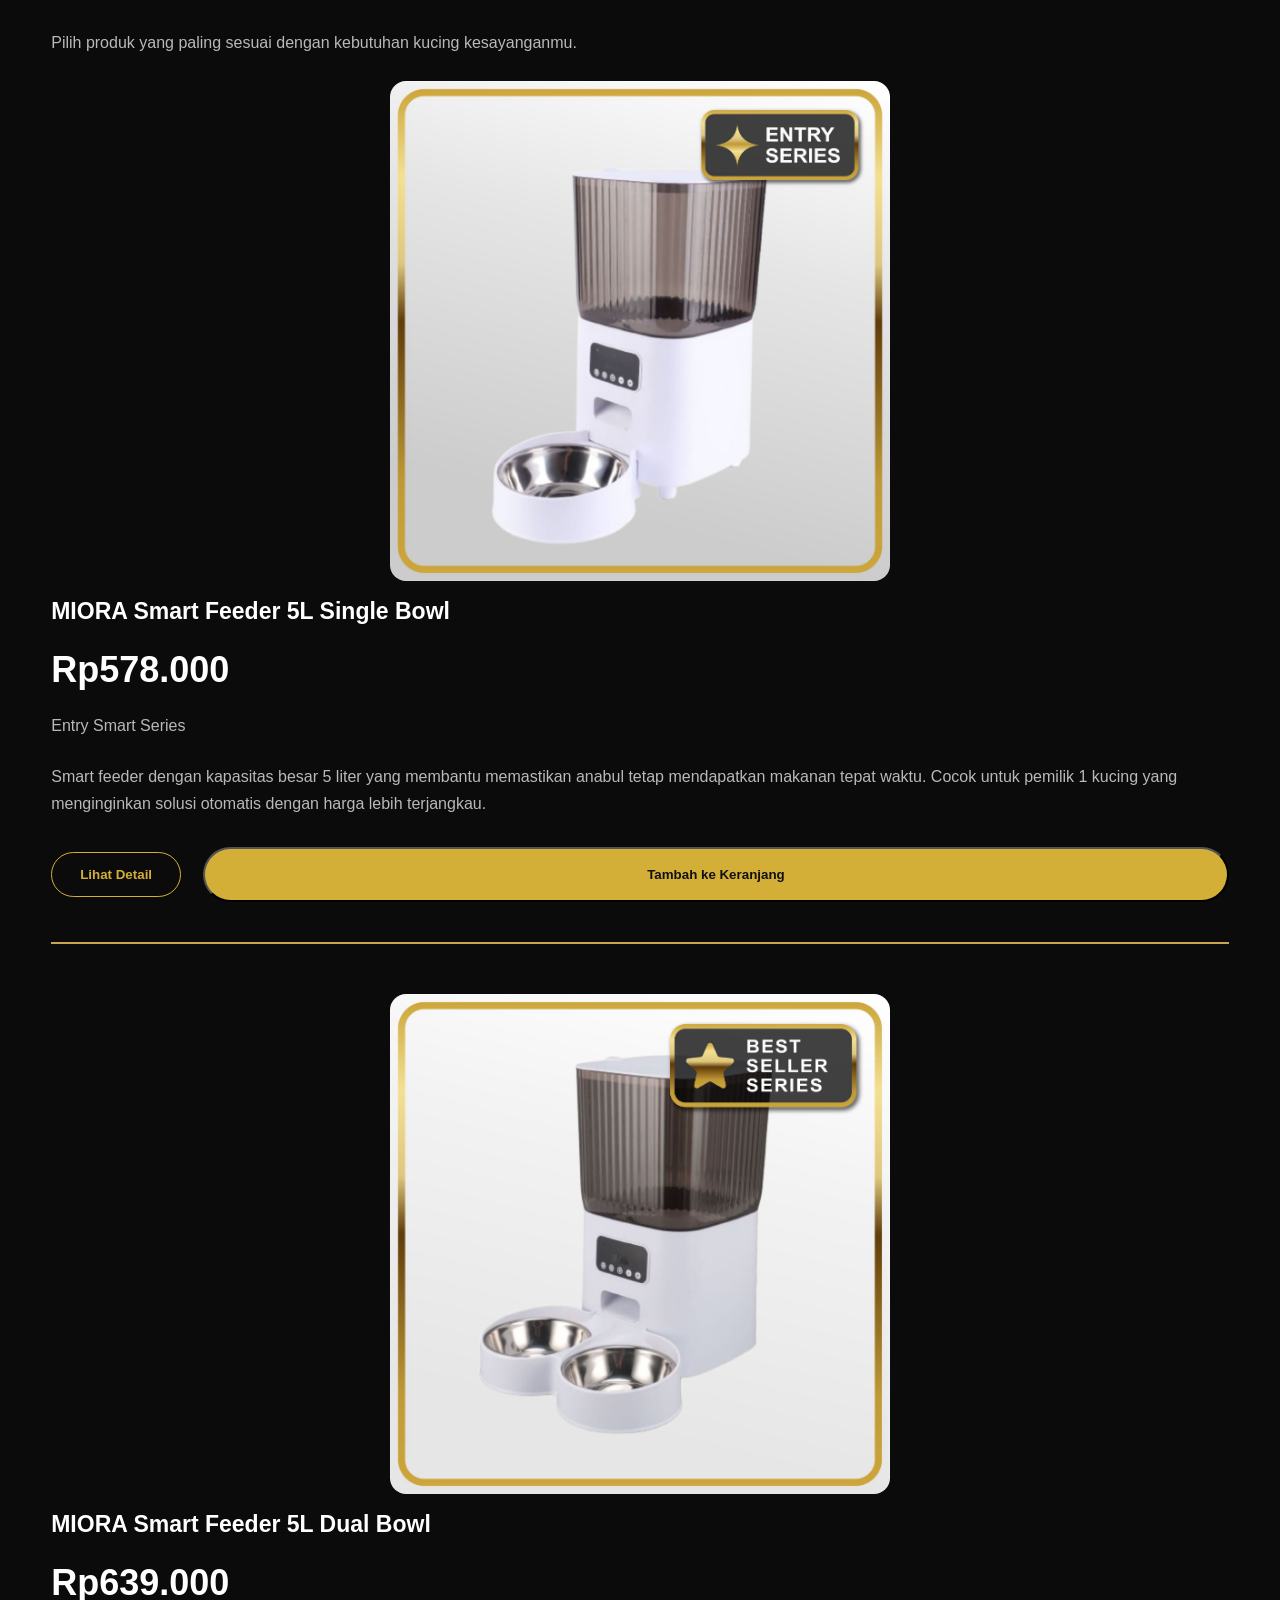
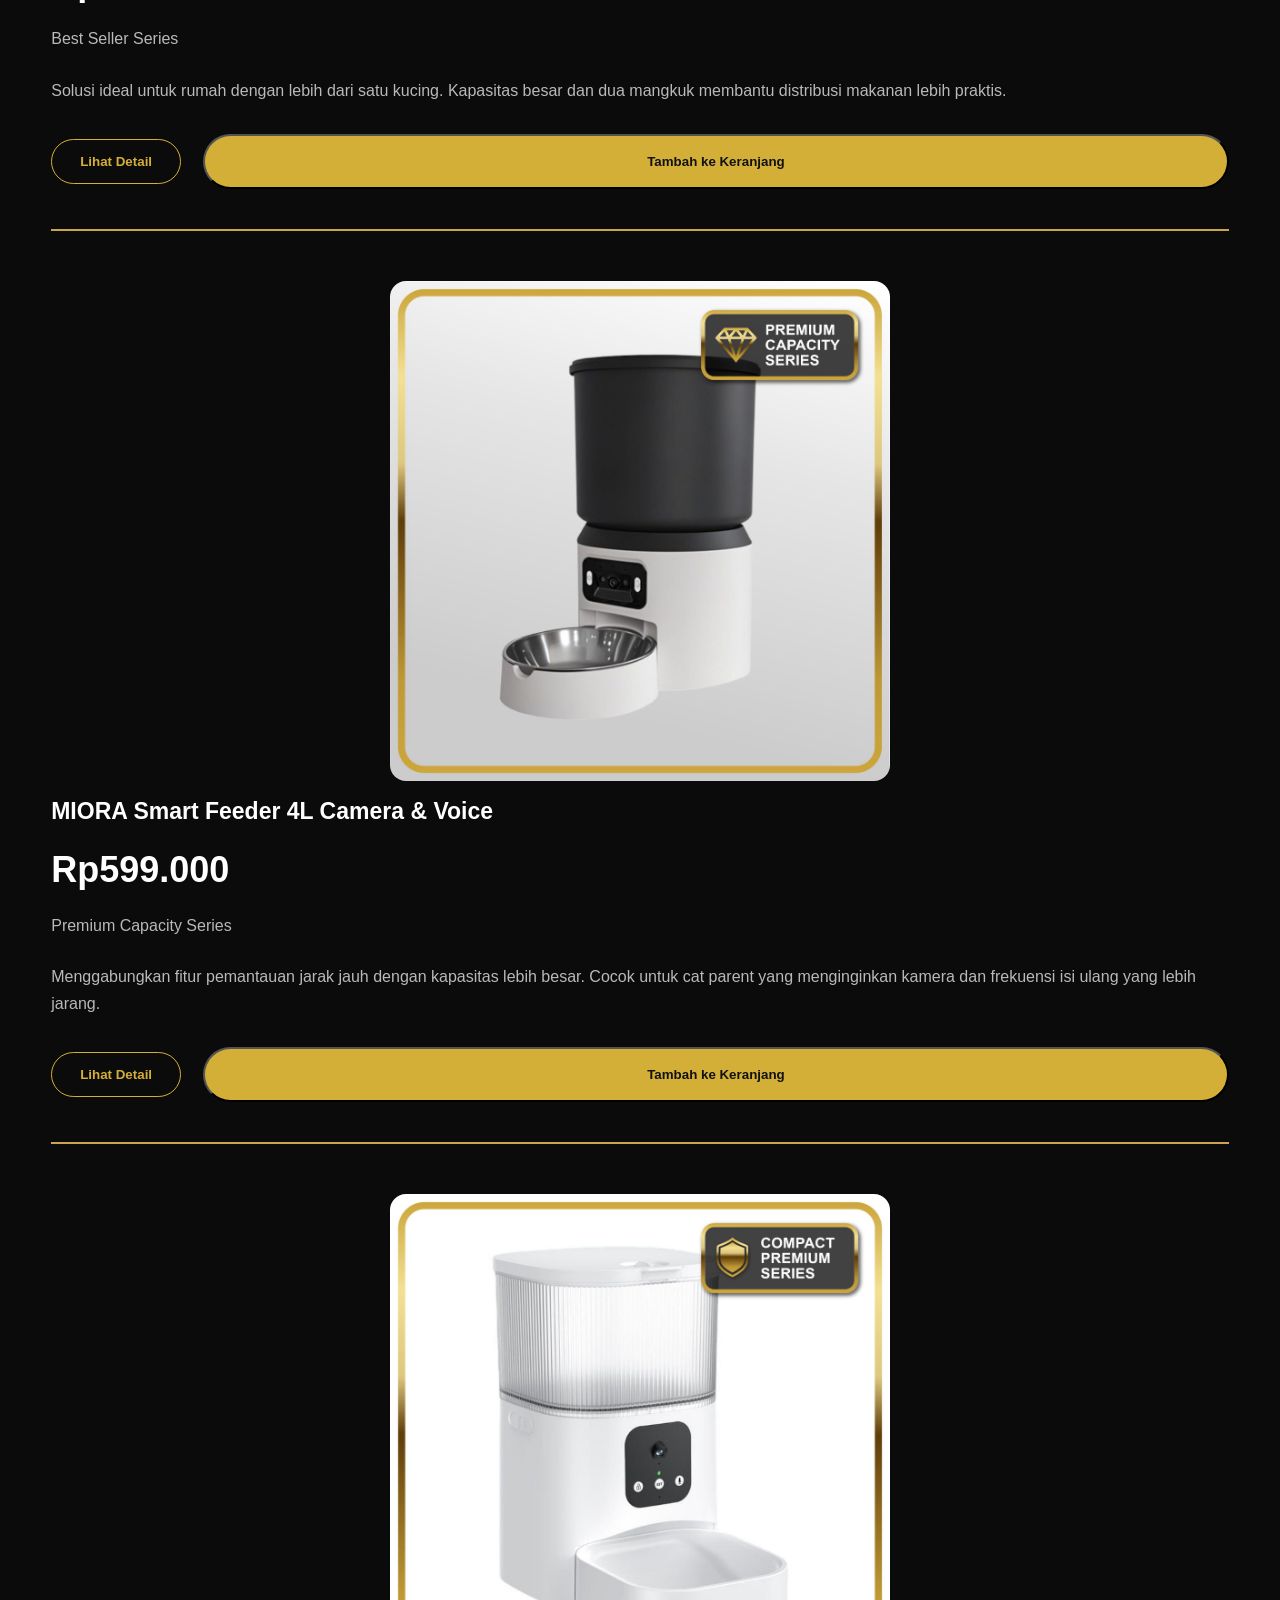
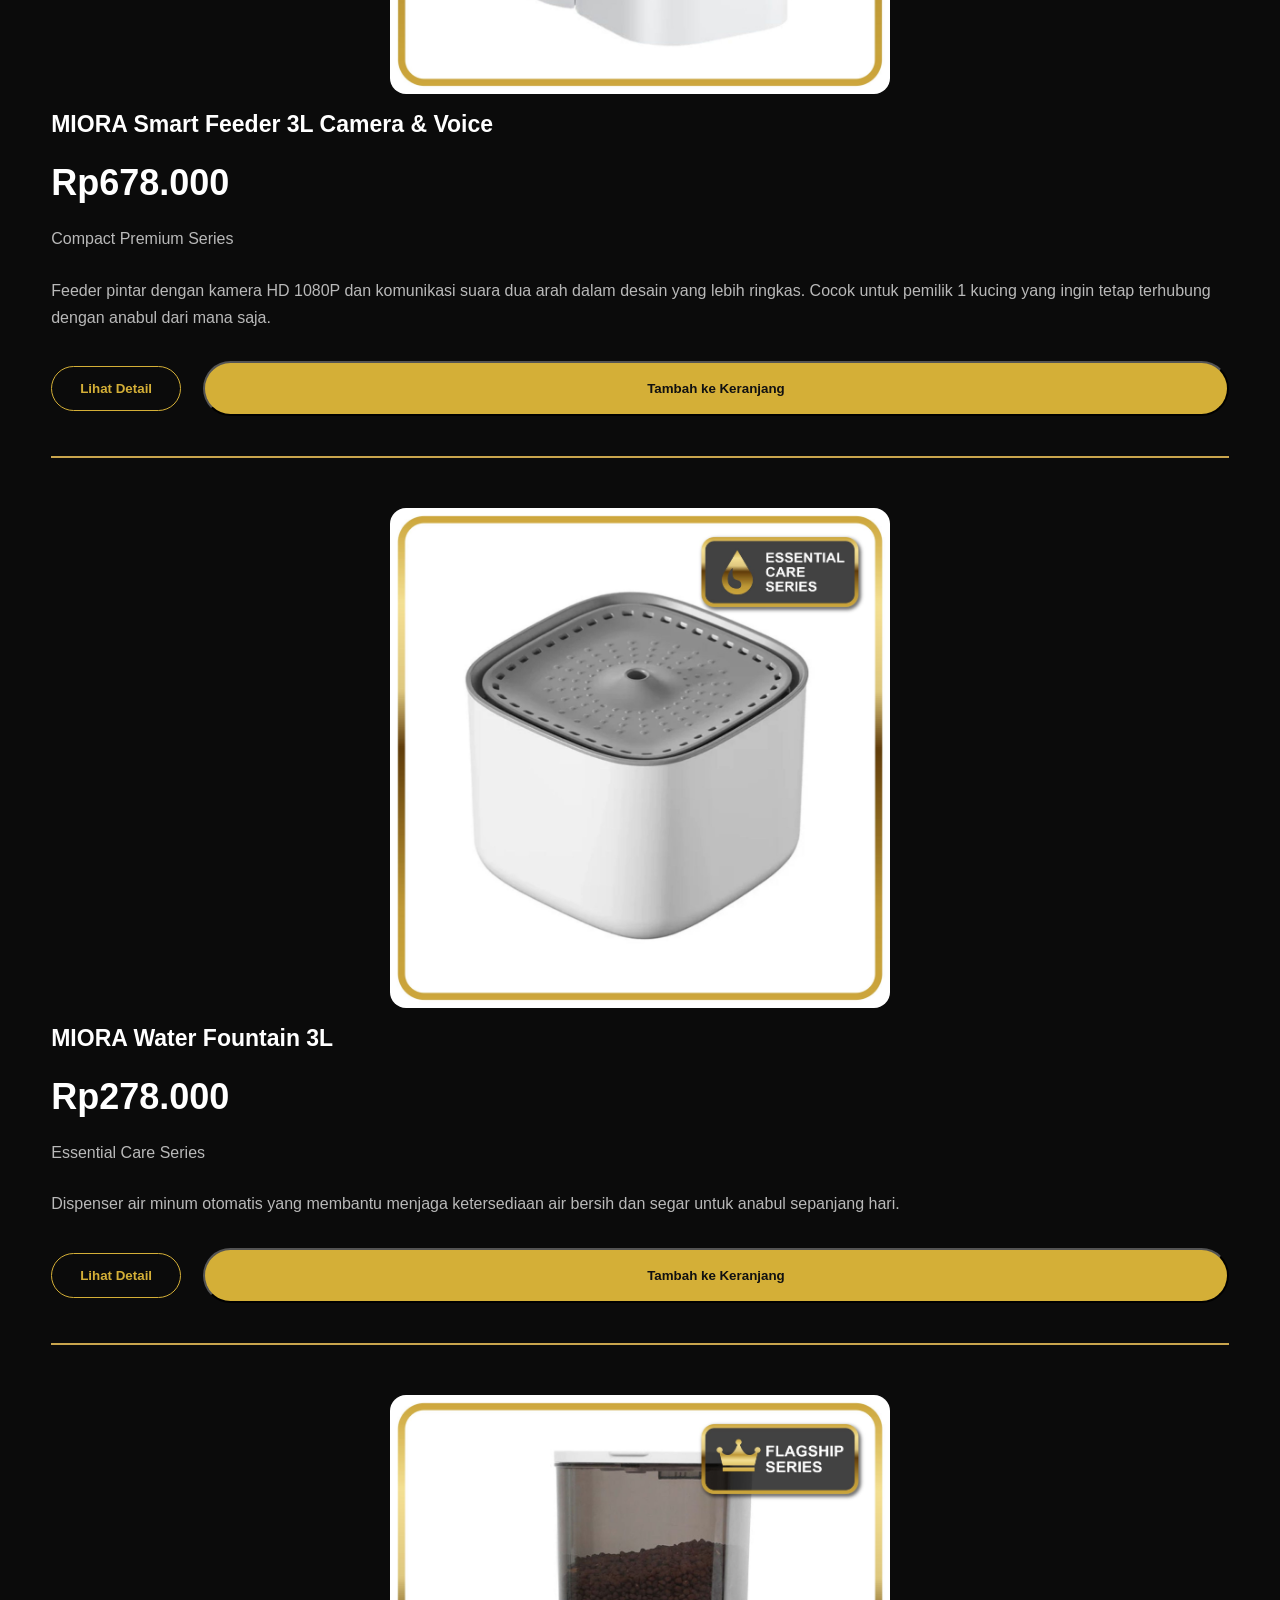
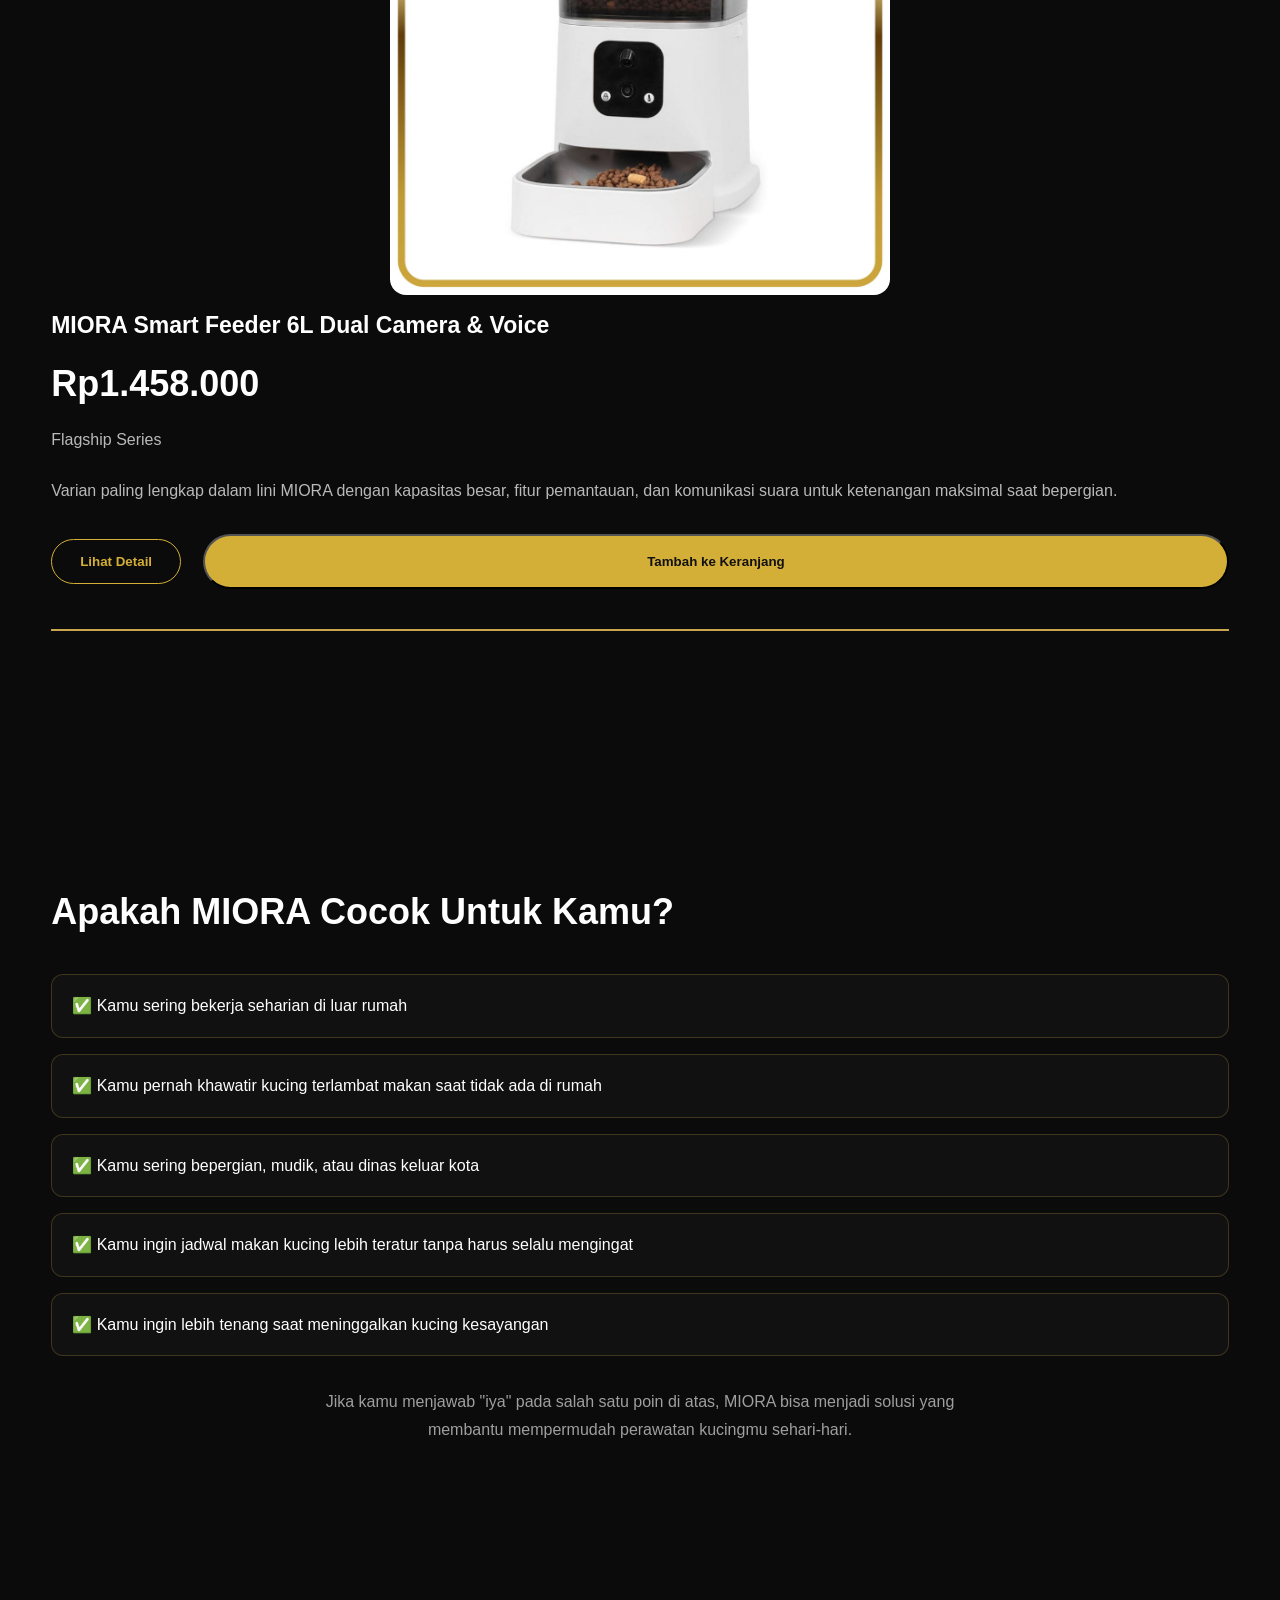
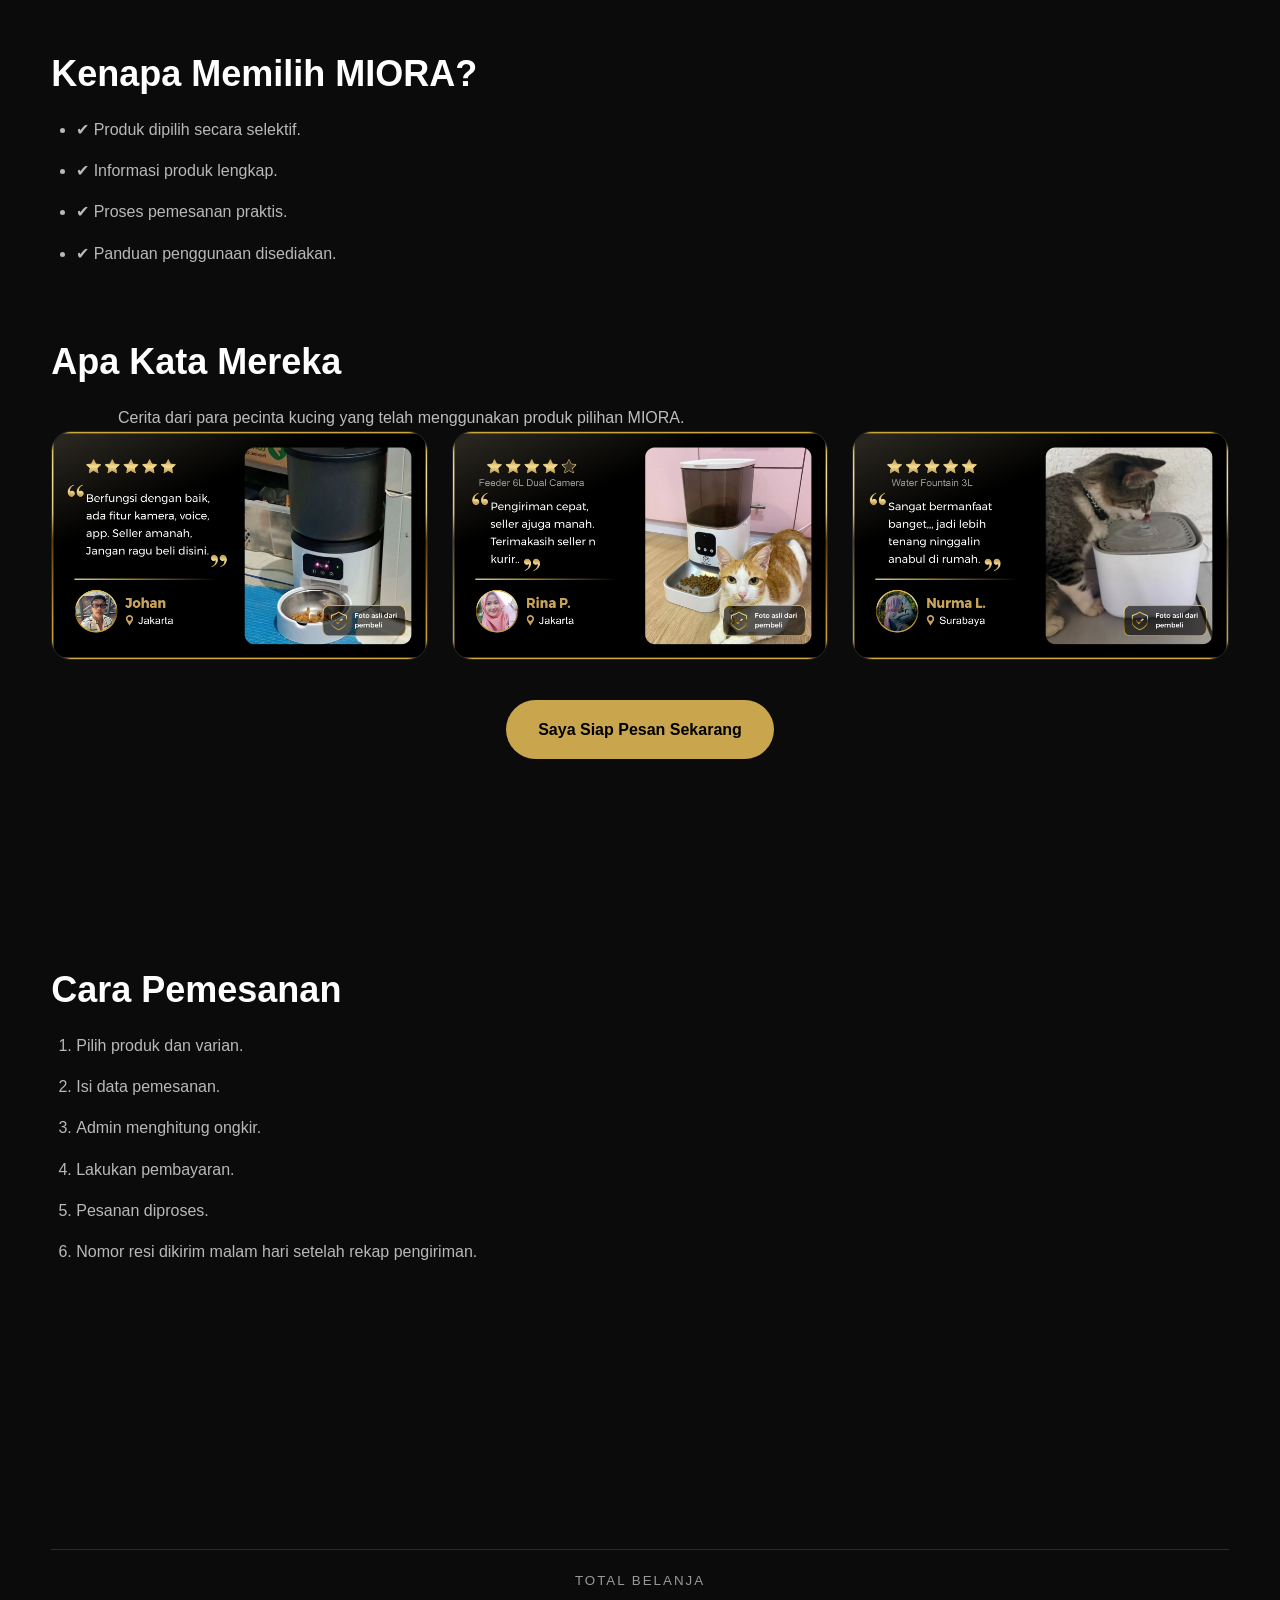
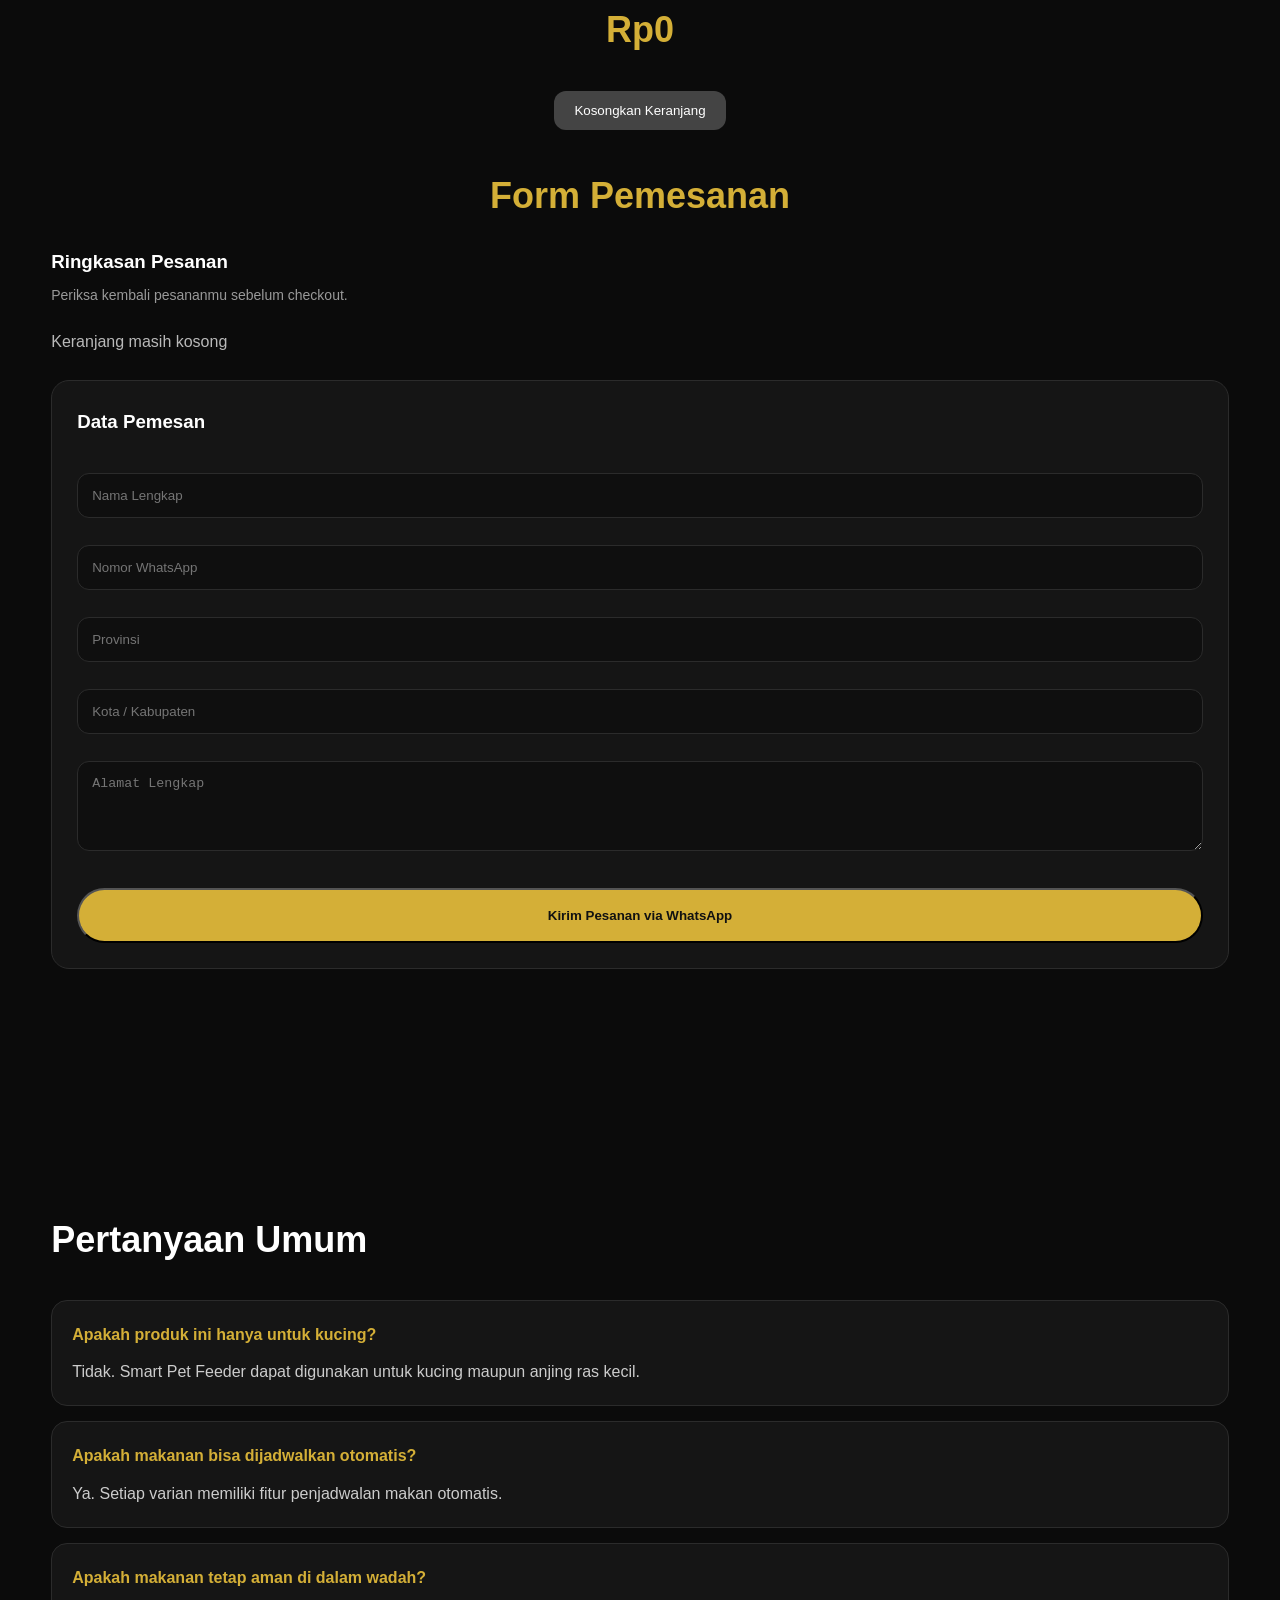
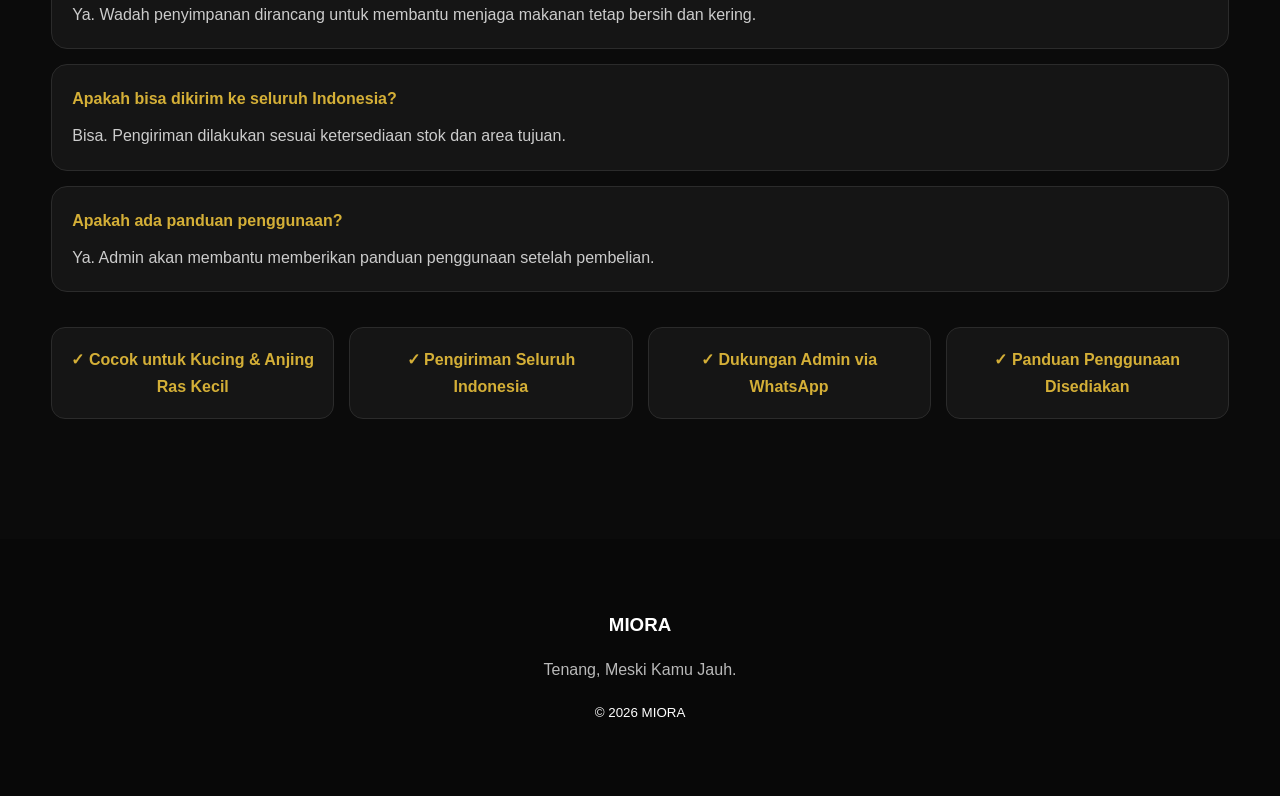
==== commit 26abad5f: "Sprint 13.1 cart redesign mobile optimization" ====
--- a/index.html
+++ b/index.html
@@ -133,7 +133,6 @@
     <div class="container">
 
         <h2>Pilih Produk</h2>
-
         <p>
             Pilih produk yang paling sesuai dengan kebutuhan
             kucing kesayanganmu.
@@ -290,9 +289,25 @@
 
     <div class="container">
 
-        <h2>Form Pemesanan</h2>
-
         <div id="cart-container">
+
+            <div class="cart-total">
+
+                <small>
+                    TOTAL BELANJA
+                </small>
+
+                <h3 id="cart-total">
+                    Rp0
+                </h3>
+
+                <button id="clear-cart">
+                    Kosongkan Keranjang
+                </button>
+
+            </div>
+
+            <h2>Form Pemesanan</h2>
 
             <div class="order-header">
 
@@ -307,26 +322,6 @@
             <div id="cart-items">
 
                 Keranjang kosong
-
-            </div>
-
-            <div class="cart-total">
-
-                <small>
-                    TOTAL BELANJA
-                </small>
-
-                <h3 id="cart-total">
-
-                    Rp0
-
-                </h3>
-
-                <button id="clear-cart">
-
-                    Kosongkan Keranjang
-
-                </button>
 
             </div>
 
--- a/css/style.css
+++ b/css/style.css
@@ -54,7 +54,7 @@
 
     font-size:var(--section-title);
 
-    margin-bottom:35px;
+    margin-bottom:12px;
 
 }
 
@@ -288,7 +288,15 @@
 
 .product-info h3{
 
-    margin-bottom:10px;
+    margin-top:16px;
+
+    margin-bottom:12px;
+
+    font-size:20px;
+
+    font-weight:600;
+
+    line-height:1.3;
 
 }
 
@@ -415,34 +423,77 @@
 }
 
 .cart-item{
-    padding:20px;
+    display:flex;
+    align-items:stretch;
+    gap:14px;
+
+    padding:16px;
     background:#151515;
     border:1px solid #2b2b2b;
     border-radius:18px;
-    margin-bottom:14px;
-    transition:0.3s;
+    margin-bottom:12px;
 }
 
 .cart-item:hover{
     border-color:#d4af37;
 }
+.cart-thumb{
+    width:100px;
+    height:100px;
+    flex-shrink:0;
+}
+
+.cart-thumb img{
+    width:100%;
+    height:100%;
+    object-fit:cover;
+
+
+    border-radius:10px;
+    border:1px solid #444;
+}
+
+.cart-content{
+    flex:1;
+
+    display:flex;
+    flex-direction:column;
+
+    justify-content:space-between;
+
+    height:100px;
+}
 
 .cart-item h4{
-    margin-bottom:10px;
+    margin-bottom:4px;
     color:#ffffff;
-    font-size:20px;
+    font-size:16px;
+    line-height:1.3;
 }
 
 .cart-item p{
-    margin-bottom:8px;
-    color:#cccccc;
+    margin-bottom:2px;
+    color:#d4af37;
+    font-weight:600;
+}
+
+.cart-qty-info{
+    display:block;
+
+    color:#888;
+
+    font-size:12px;
+
+    margin-bottom:-2;
 }
 
 .cart-actions{
     display:flex;
     align-items:center;
+    justify-content:flex-end;
+
     gap:8px;
-    margin-top:14px;
+
 }
 
 .cart-actions button{
@@ -452,12 +503,13 @@
 }
 
 .qty-btn{
-    width:38px;
-    height:38px;
-    border-radius:10px;
+    width:28px;
+    height:28px;
+
+    border-radius:8px;
     background:#d4af37;
     color:#000;
-    font-size:18px;
+    font-size:14px;
     font-weight:bold;
 }
 
@@ -473,7 +525,8 @@
 }
 
 .delete-btn{
-    padding:10px 14px;
+    padding:8px 12px;
+    font-size:12px;
     border-radius:10px;
     background:#8b0000;
     color:#fff;
@@ -1073,6 +1126,19 @@
     margin-bottom:12px;
 
 }
+.catalog-info h3{
+
+    margin-top:16px;
+
+    margin-bottom:12px;
+
+    font-size:23px;
+
+    font-weight:600;
+
+    line-height:1.3;
+
+}
 #modal-body h4{
 
     color:#c9a54d;
@@ -1251,4 +1317,32 @@
 
     margin-right:auto;
 
+}
+#product p{
+
+    margin-bottom:24px;
+
+}
+#order-form h2{
+
+    color:var(--gold);
+
+    text-align:center;
+
+    margin-top:35px;
+
+    margin-bottom:20px;
+
+}
+
+.order-header{
+
+    margin-bottom:20px;
+
+}
+
+.customer-form{
+
+    margin-top:25px;
+
 }
--- a/css/responsive.css
+++ b/css/responsive.css
@@ -6,7 +6,7 @@
 
         --section-title:28px;
 
-        --section-space:80px;
+        --section-space:56px;
 
     }
 
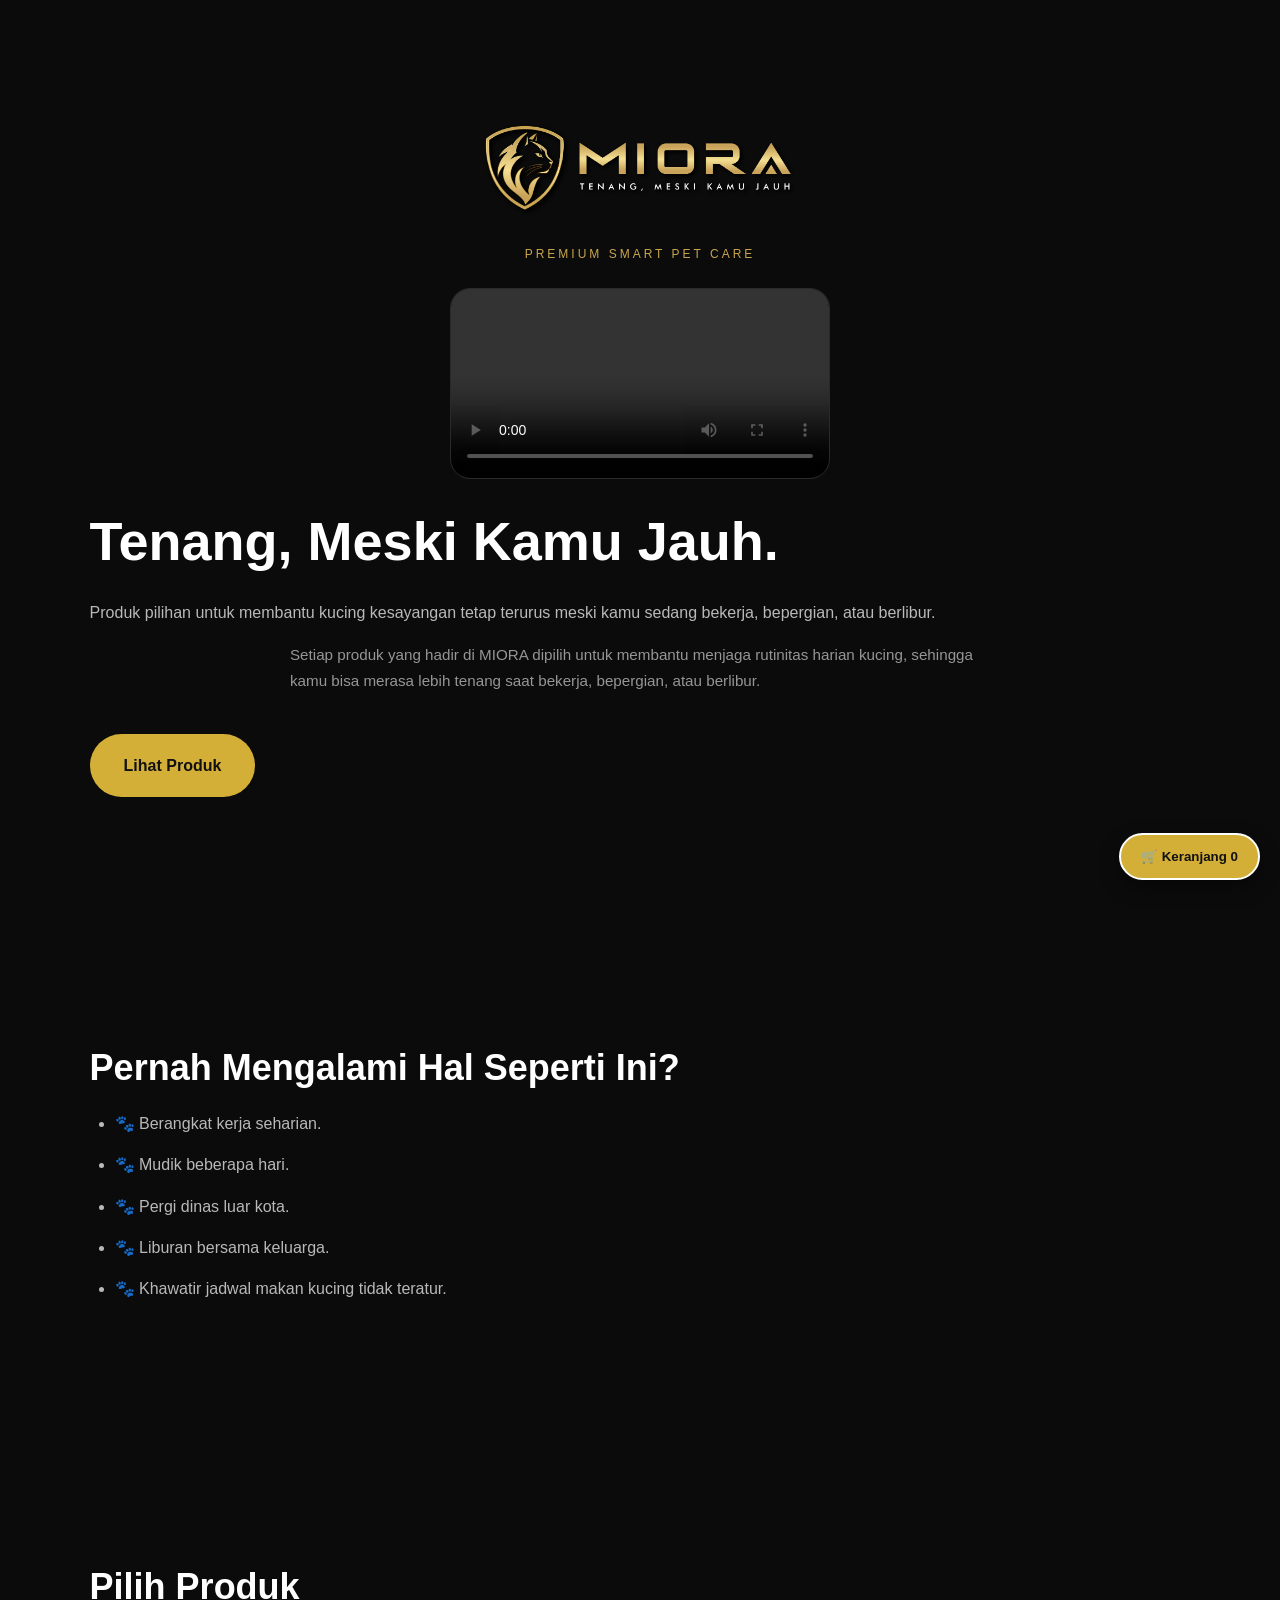
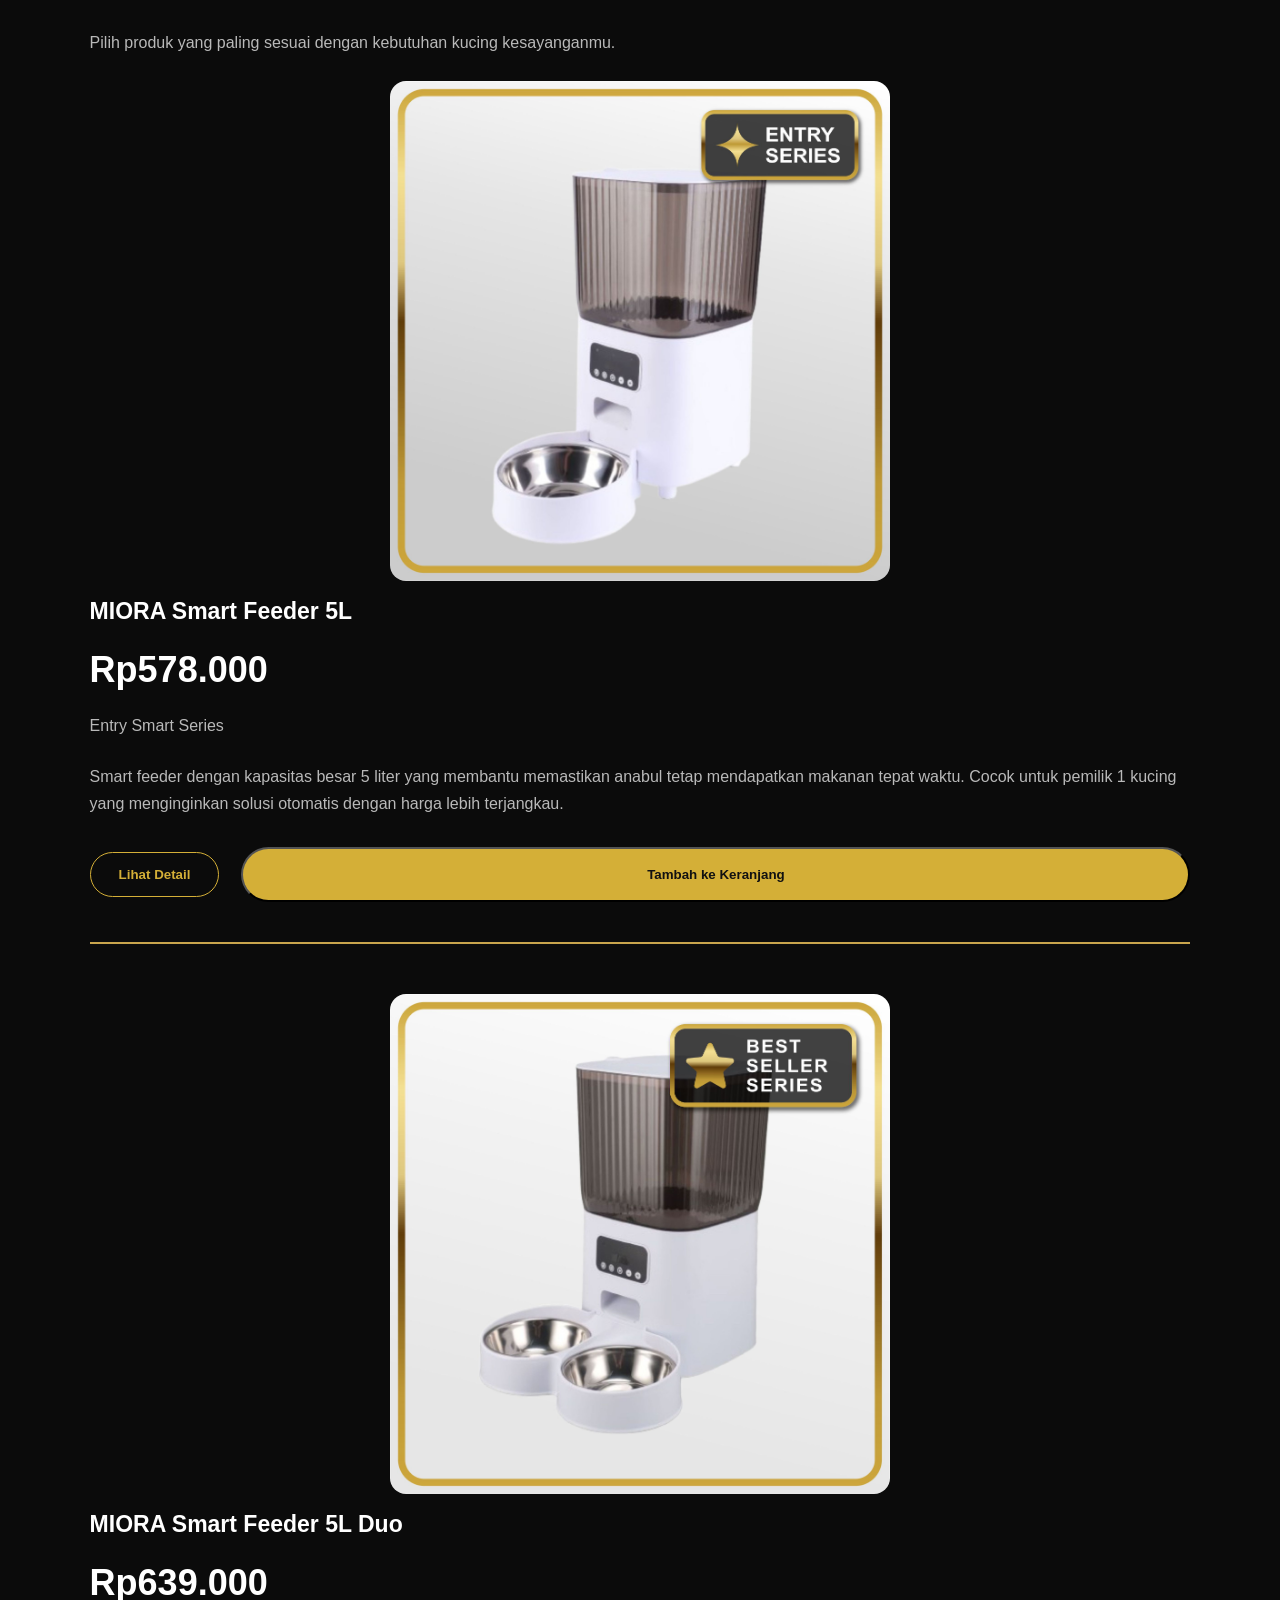
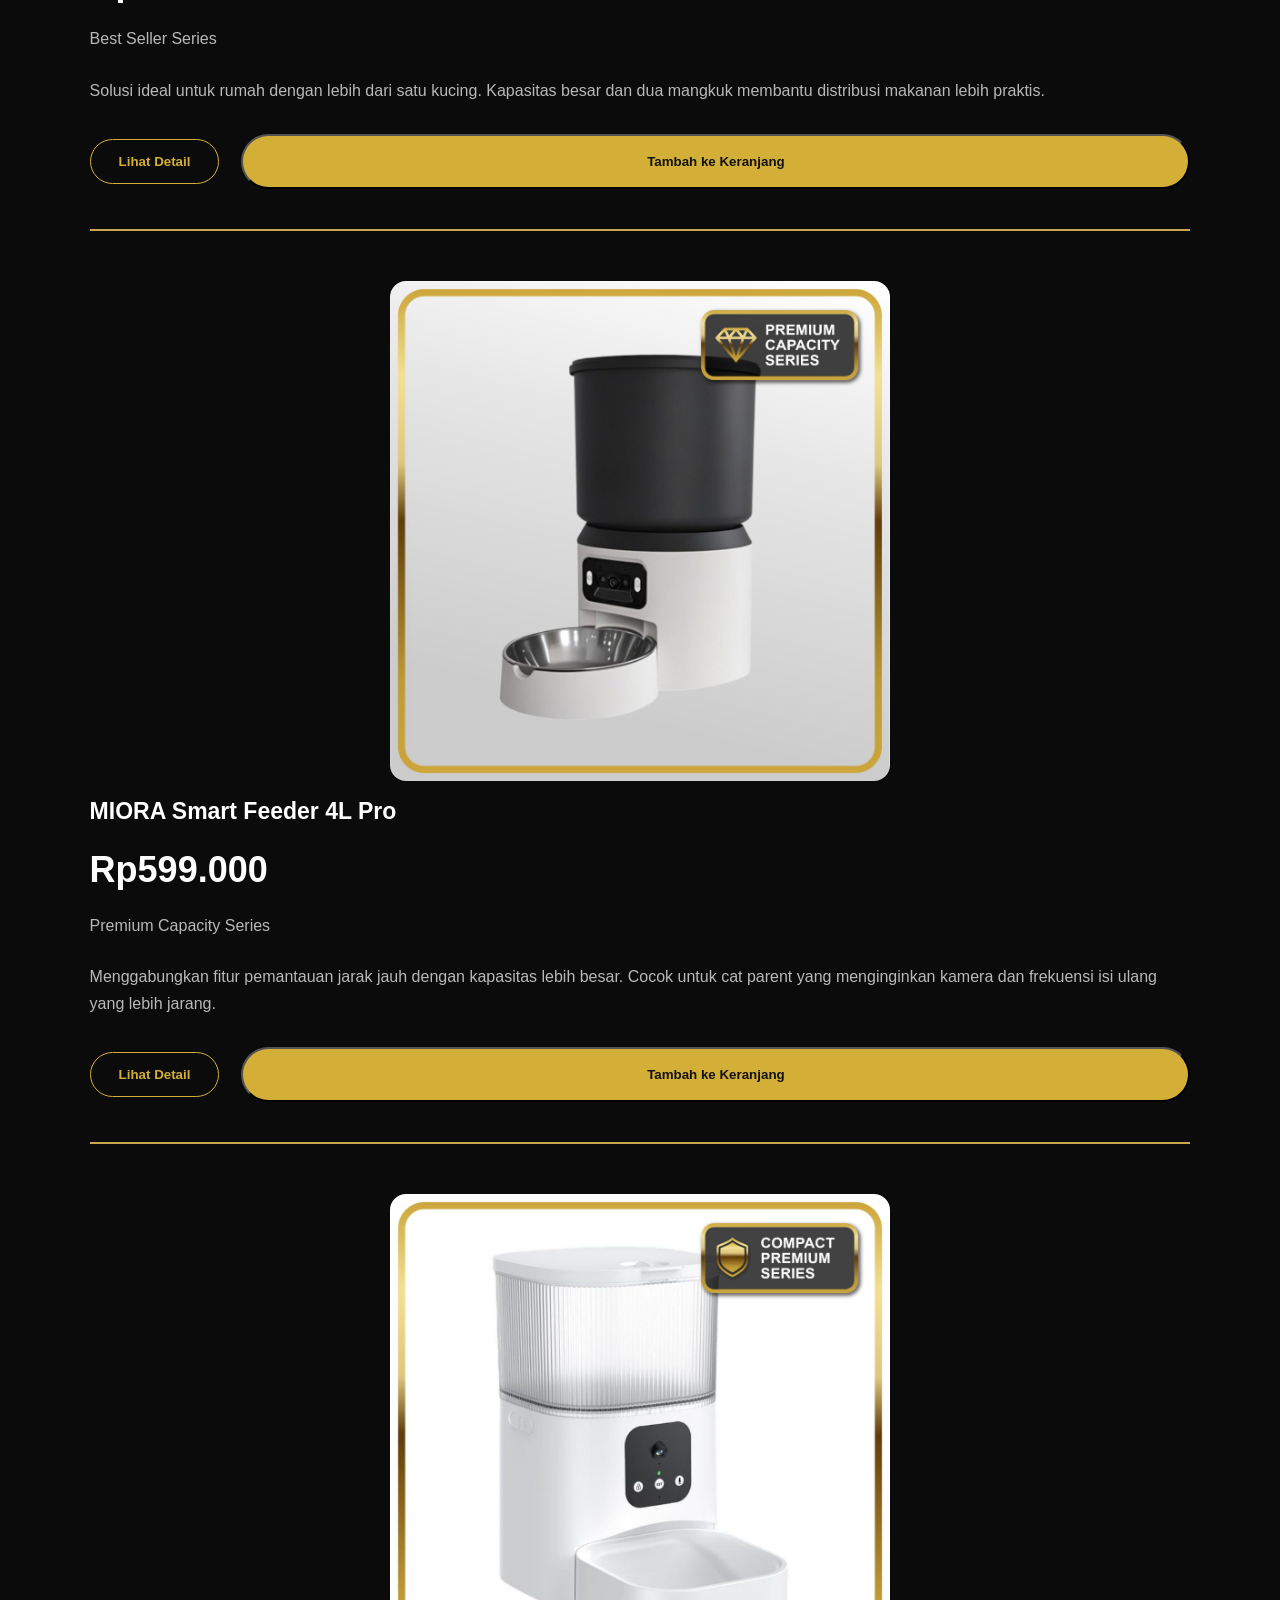
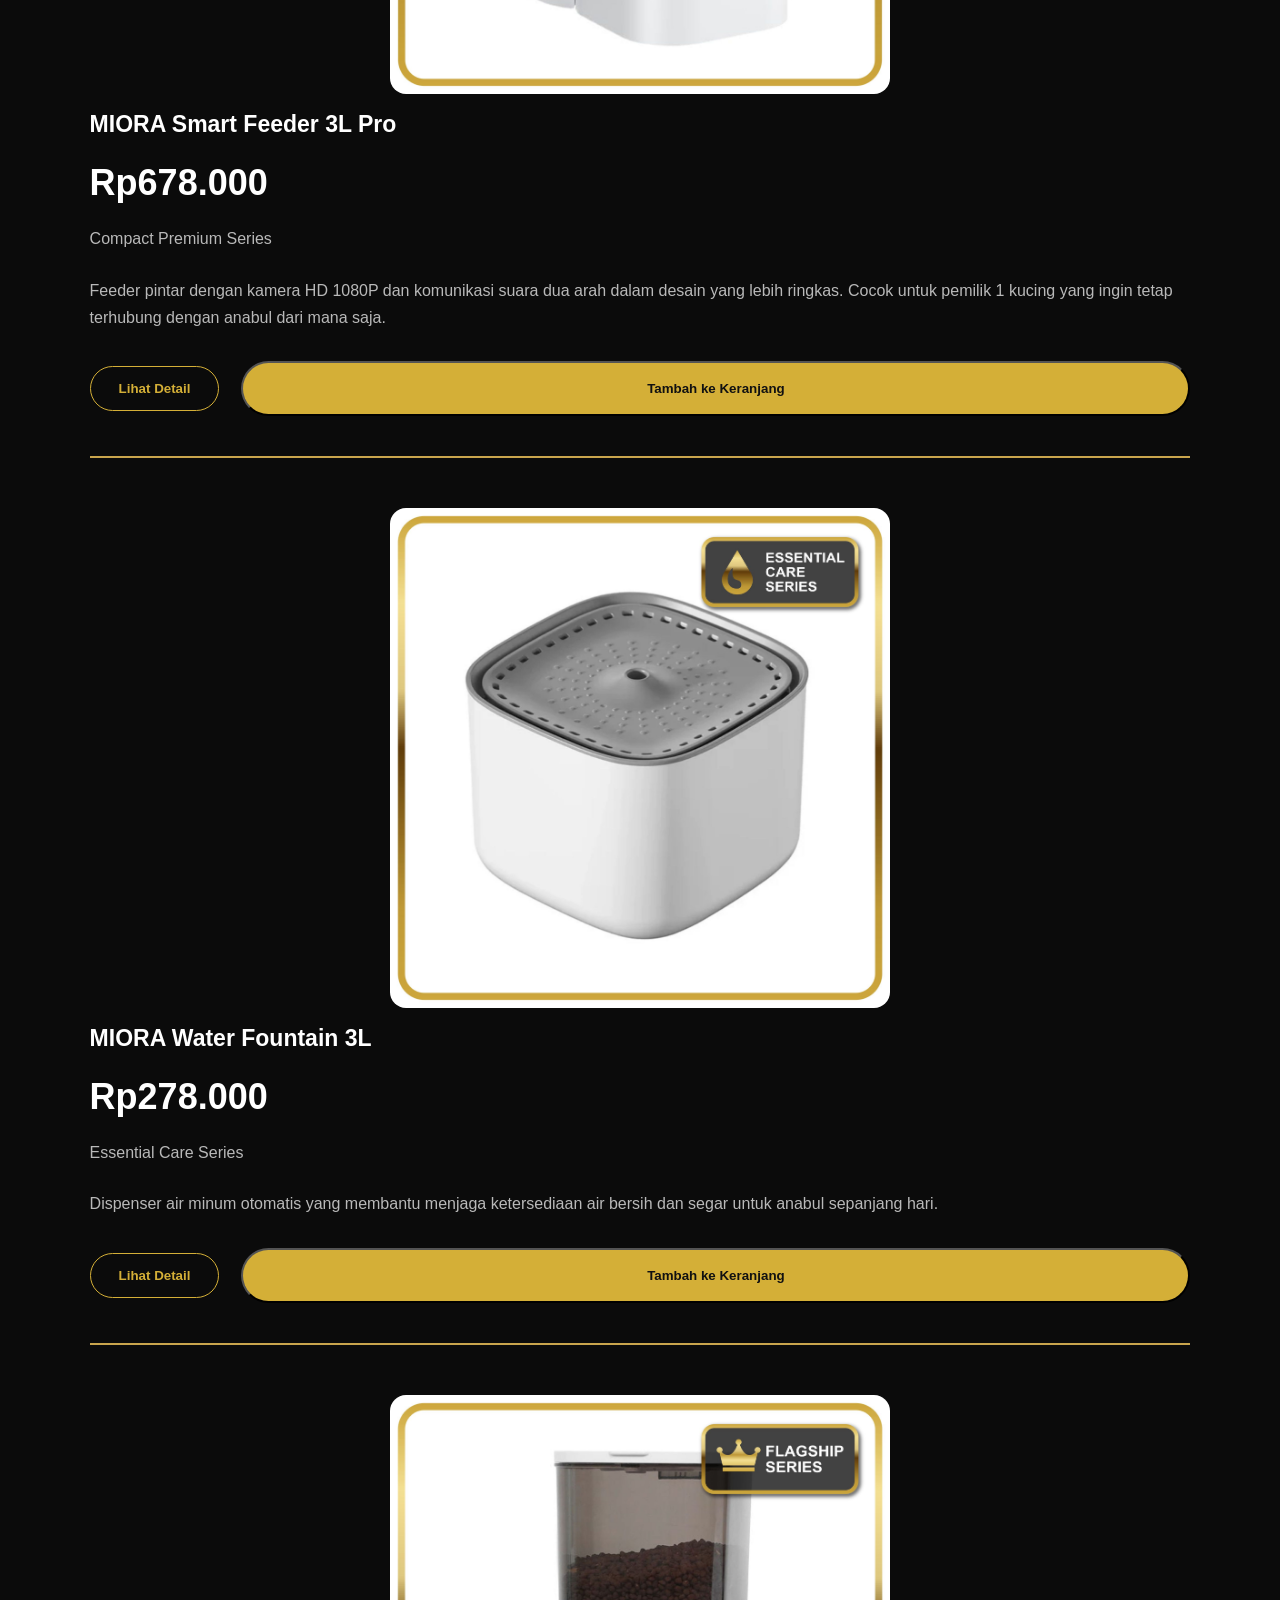
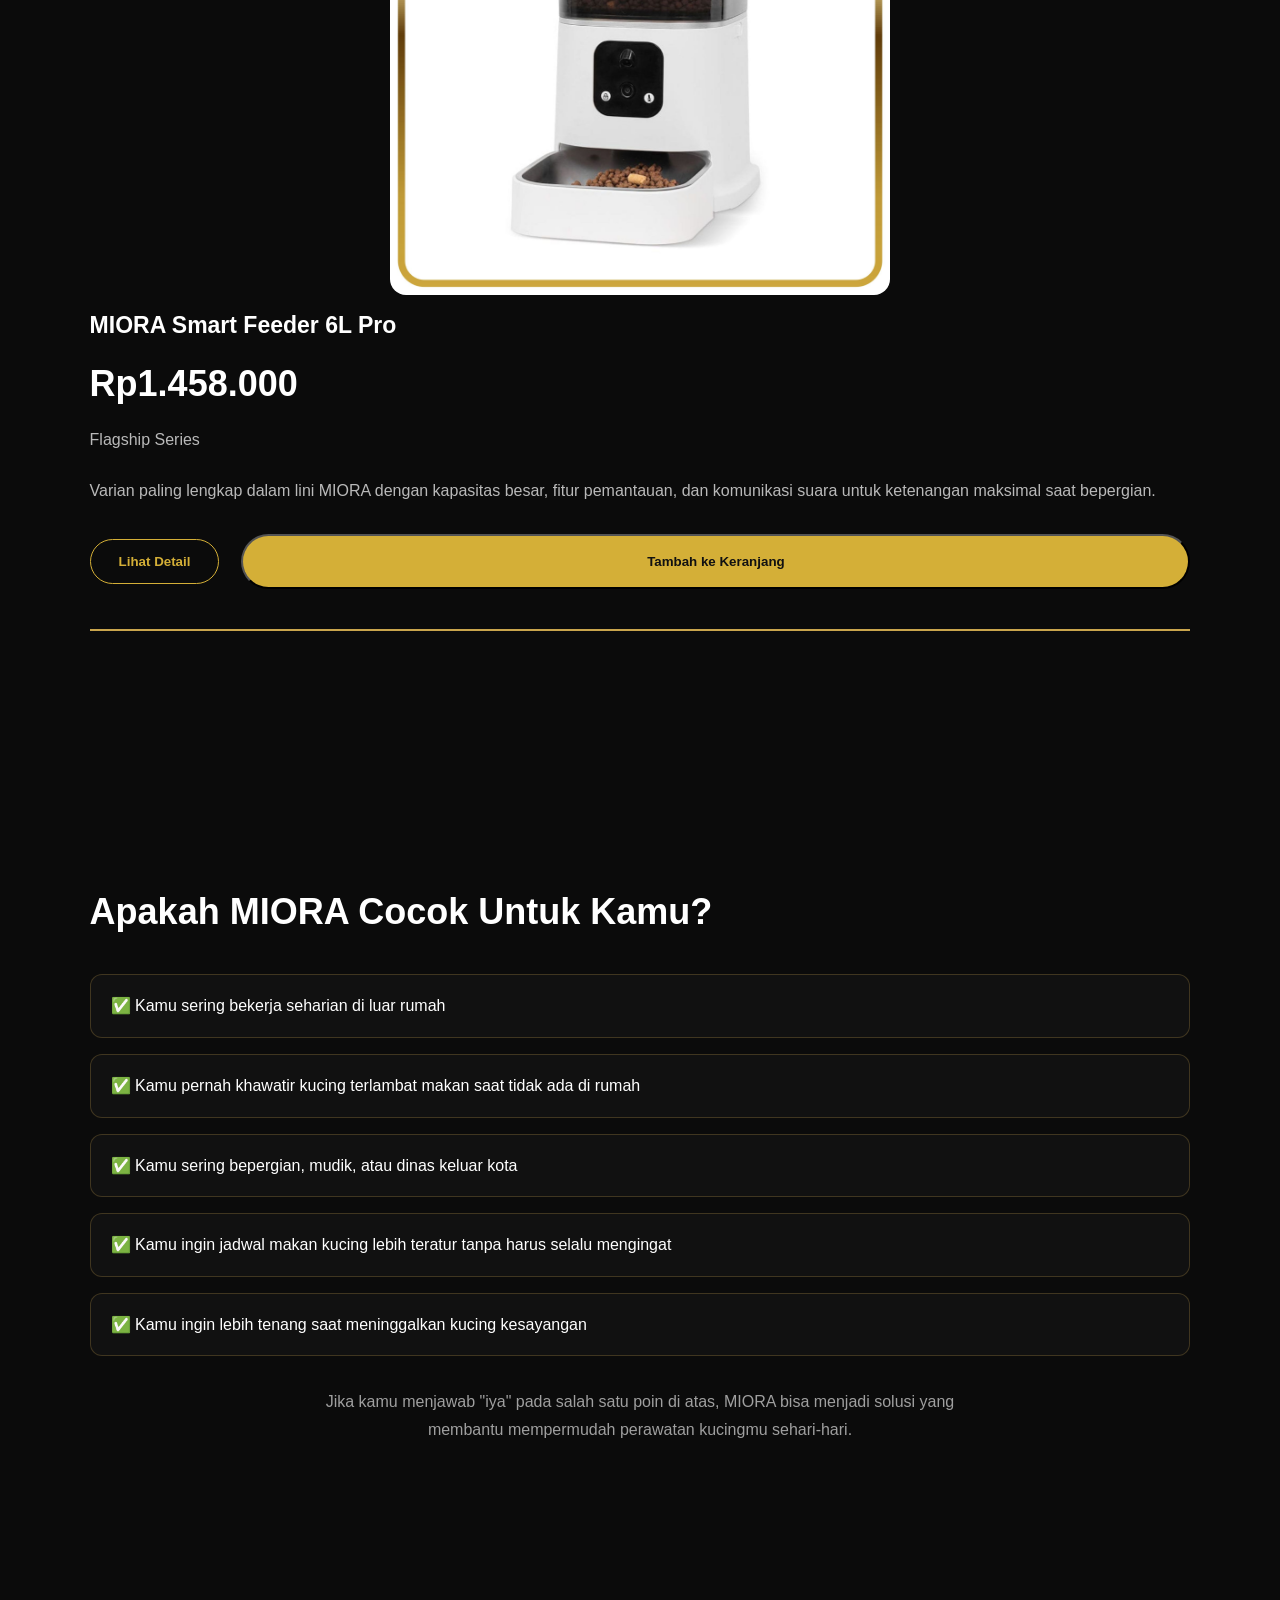
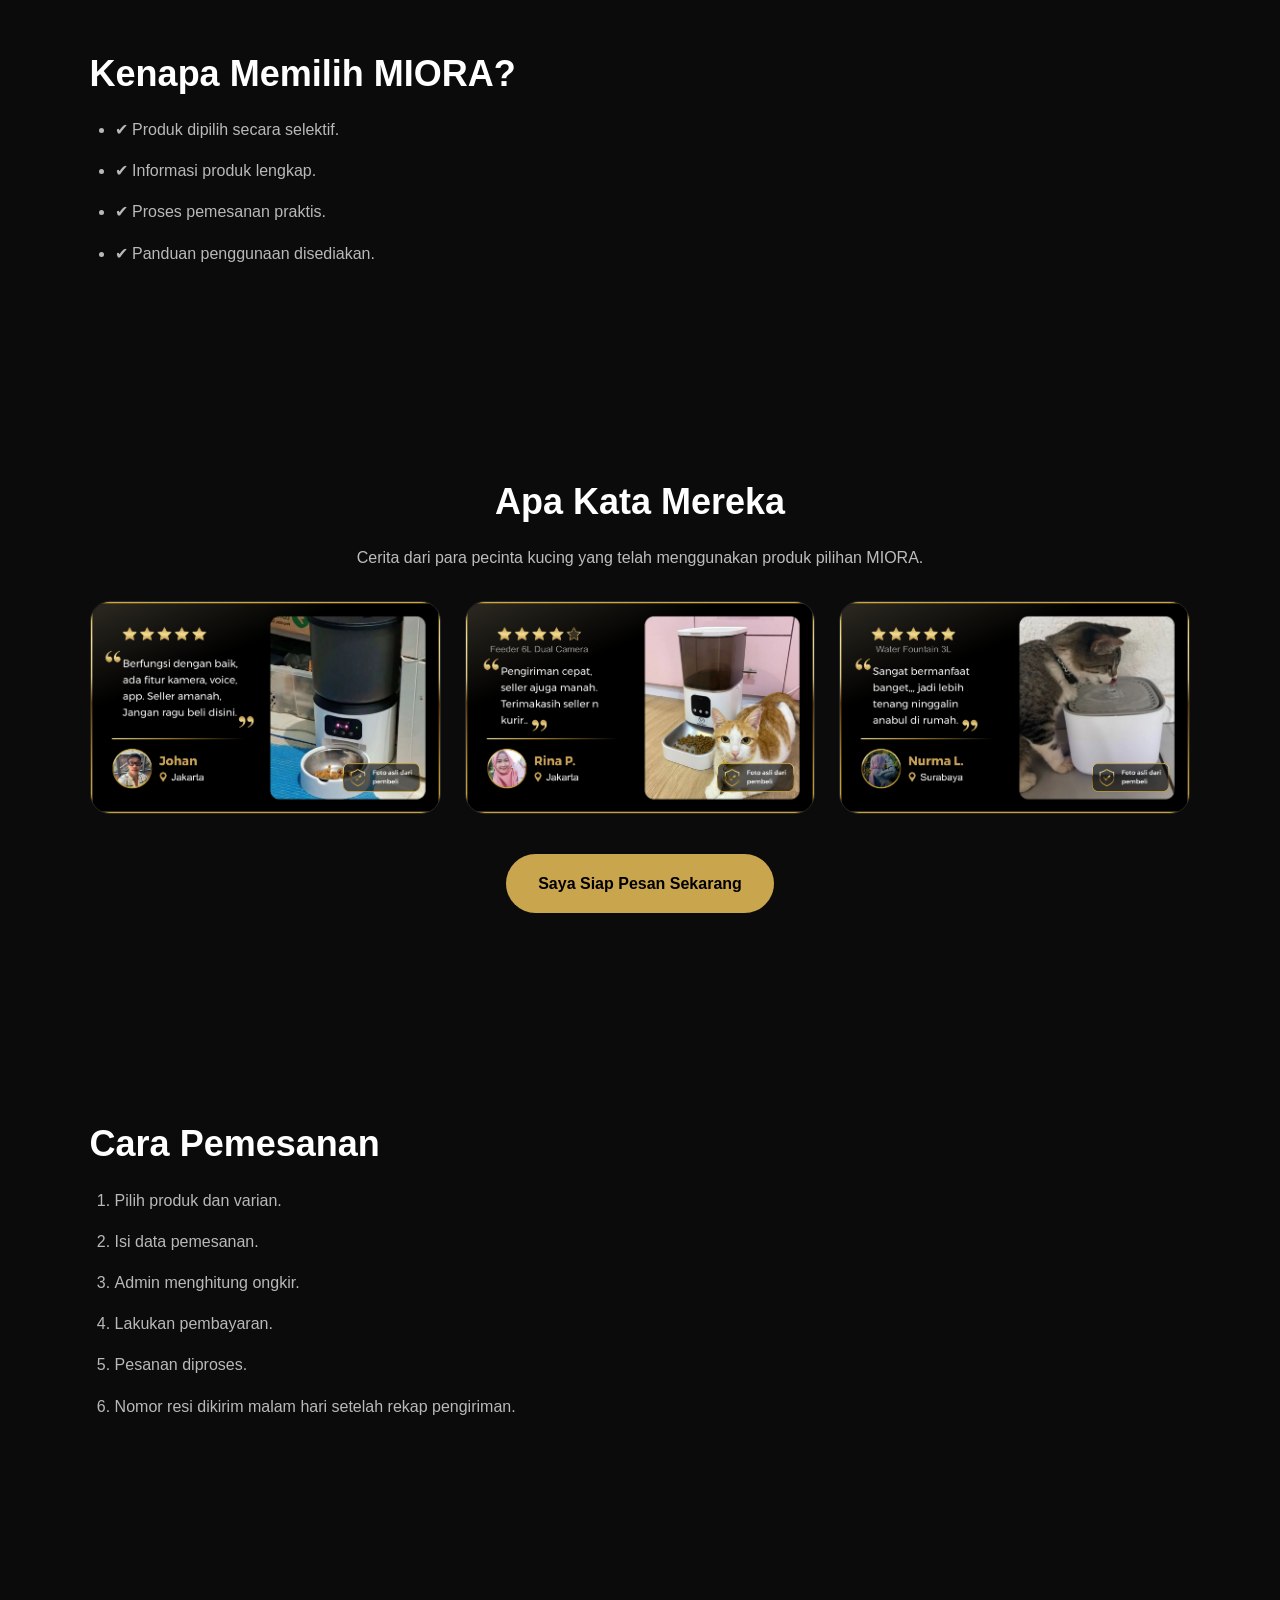
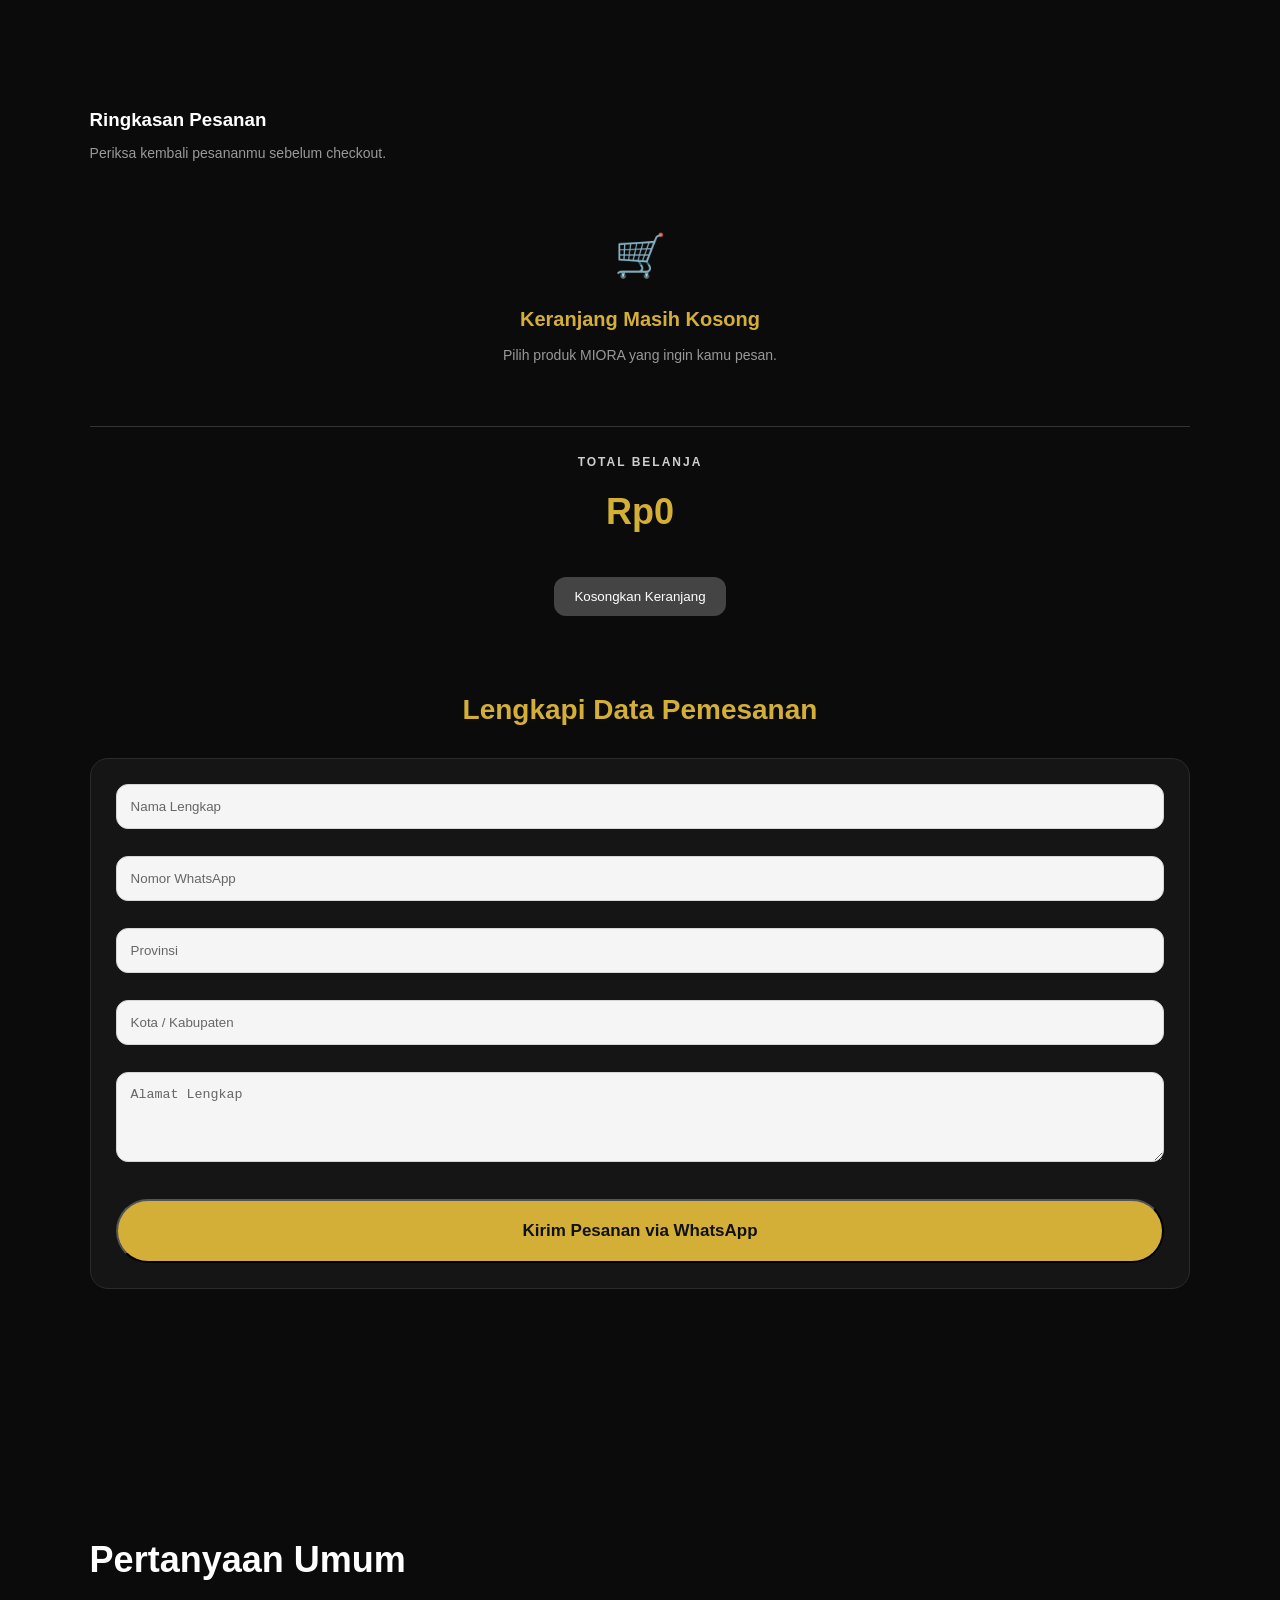
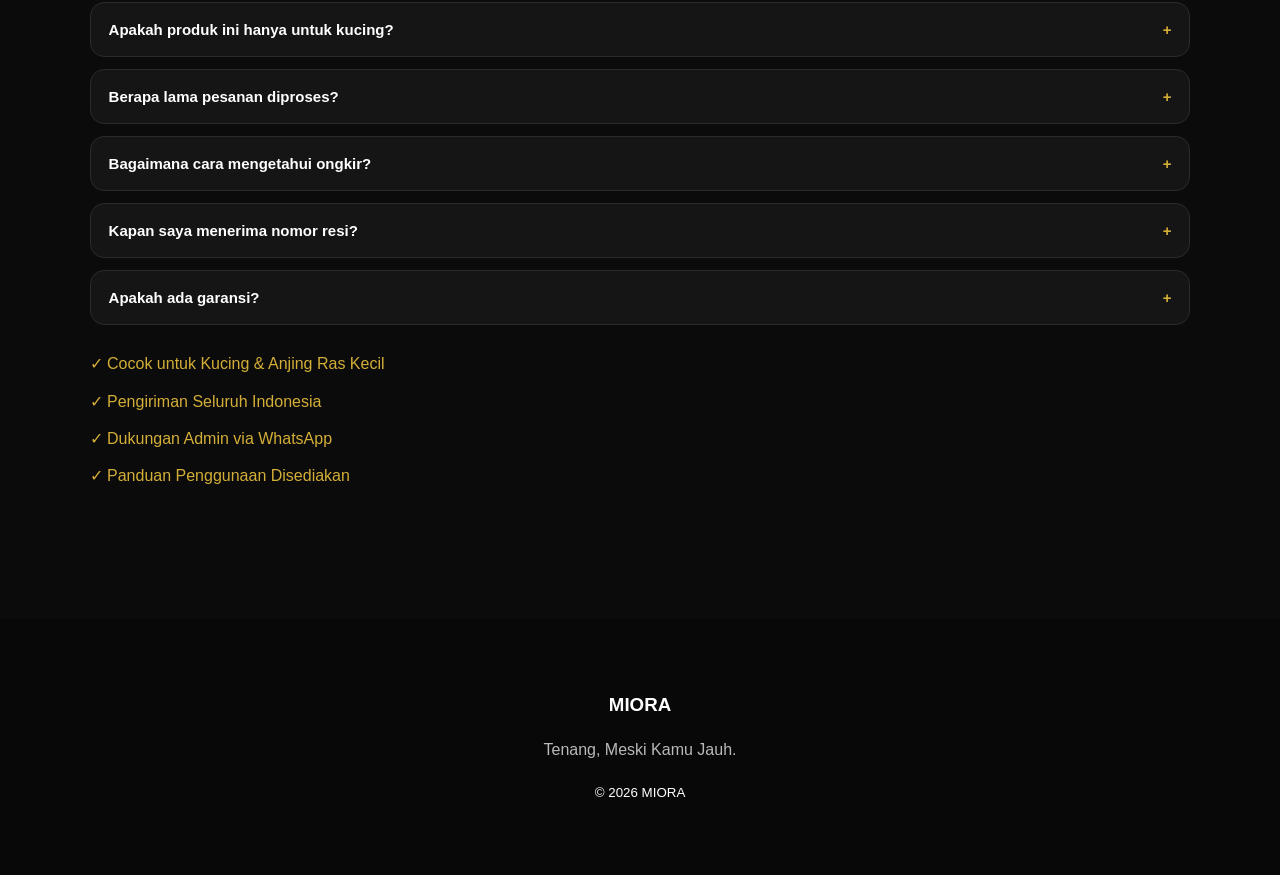
==== commit 0e1cd9f2: "Sprint 13 checkout UX and FAQ improvements" ====
--- a/index.html
+++ b/index.html
@@ -291,6 +291,22 @@
 
         <div id="cart-container">
 
+            <div class="order-header">
+
+                <h3>Ringkasan Pesanan</h3>
+
+                <p>
+                    Periksa kembali pesananmu sebelum checkout.
+                </p>
+
+            </div>
+
+            <div id="cart-items">
+
+                Keranjang kosong
+
+            </div>
+
             <div class="cart-total">
 
                 <small>
@@ -307,30 +323,13 @@
 
             </div>
 
-            <h2>Form Pemesanan</h2>
-
-            <div class="order-header">
-
-                <h3>Ringkasan Pesanan</h3>
-
-                <p>
-                    Periksa kembali pesananmu sebelum checkout.
-                </p>
-
-            </div>
-
-            <div id="cart-items">
-
-                Keranjang kosong
-
-            </div>
-
-        </div>
+        </div>
+
+        <h2>Lengkapi Data Pemesanan</h2>
 
         <div class="customer-form">
 
-            <h3>Data Pemesan</h3>
-
+            
             <input
                 type="text"
                 id="customer-name"
@@ -376,106 +375,74 @@
 
     <div class="container">
 
-        <h2>
-            Pertanyaan Umum
-        </h2>
-
-        <div class="faq-list">
-
-            <div class="faq-item">
-
-                <h4>
-                    Apakah produk ini hanya untuk kucing?
-                </h4>
-
-                <p>
-                    Tidak. Smart Pet Feeder dapat digunakan
-                    untuk kucing maupun anjing ras kecil.
-                </p>
-
-            </div>
-
-            <div class="faq-item">
-
-                <h4>
-                    Apakah makanan bisa dijadwalkan otomatis?
-                </h4>
-
-                <p>
-                    Ya. Setiap varian memiliki fitur
-                    penjadwalan makan otomatis.
-                </p>
-
-            </div>
-
-            <div class="faq-item">
-
-                <h4>
-                    Apakah makanan tetap aman di dalam wadah?
-                </h4>
-
-                <p>
-                    Ya. Wadah penyimpanan dirancang untuk
-                    membantu menjaga makanan tetap bersih
-                    dan kering.
-                </p>
-
-            </div>
-
-            <div class="faq-item">
-
-                <h4>
-                    Apakah bisa dikirim ke seluruh Indonesia?
-                </h4>
-
-                <p>
-                    Bisa. Pengiriman dilakukan sesuai
-                    ketersediaan stok dan area tujuan.
-                </p>
-
-            </div>
-
-            <div class="faq-item">
-
-                <h4>
-                    Apakah ada panduan penggunaan?
-                </h4>
-
-                <p>
-                    Ya. Admin akan membantu memberikan
-                    panduan penggunaan setelah pembelian.
-                </p>
-
-            </div>
-
-        </div>
-
-        <div class="trust-badges">
-
-            <div class="trust-item">
-
-                ✓ Cocok untuk Kucing &
-                Anjing Ras Kecil
-
-            </div>
-
-            <div class="trust-item">
-
-                ✓ Pengiriman Seluruh Indonesia
-
-            </div>
-
-            <div class="trust-item">
-
-                ✓ Dukungan Admin via WhatsApp
-
-            </div>
-
-            <div class="trust-item">
-
-                ✓ Panduan Penggunaan Disediakan
-
-            </div>
+        <h2>Pertanyaan Umum</h2>
+
+        <div class="faq-item">
+
+            <button class="faq-question">
+                Apakah produk ini hanya untuk kucing?
+            </button>
+
+            <div class="faq-answer">
+                Tidak. Produk MIORA dapat digunakan untuk kucing maupun anjing ras kecil.
+            </div>
+
+        </div>
+
+        <div class="faq-item">
+
+            <button class="faq-question">
+                Berapa lama pesanan diproses?
+            </button>
+
+            <div class="faq-answer">
+                Pesanan diproses dalam 1–2 hari kerja setelah pembayaran dikonfirmasi.
+            </div>
+
+        </div>
+
+        <div class="faq-item">
+
+            <button class="faq-question">
+                Bagaimana cara mengetahui ongkir?
+            </button>
+
+            <div class="faq-answer">
+                Ongkir akan dihitung oleh admin berdasarkan alamat pengiriman setelah pesanan diterima melalui WhatsApp.
+            </div>
+
+        </div>
+
+        <div class="faq-item">
+
+            <button class="faq-question">
+                Kapan saya menerima nomor resi?
+            </button>
+
+            <div class="faq-answer">
+                Nomor resi biasanya diberikan pada malam hari di hari berikutnya setelah pesanan direkap dan diproses untuk pengiriman.
+            </div>
+
+        </div>
+
+        <div class="faq-item">
+
+            <button class="faq-question">
+                Apakah ada garansi?
+            </button>
+
+            <div class="faq-answer">
+                Ya. Jika terdapat kendala pada produk saat diterima, silakan hubungi admin MIORA. Untuk proses klaim, wajib menyertakan video unboxing tanpa jeda sejak paket pertama kali dibuka.
+            </div>
+
+        </div>
+
+        <div class="faq-benefits">
+
+            <p>✓ Cocok untuk Kucing & Anjing Ras Kecil</p>
+            <p>✓ Pengiriman Seluruh Indonesia</p>
+            <p>✓ Dukungan Admin via WhatsApp</p>
+            <p>✓ Panduan Penggunaan Disediakan</p>
 
         </div>
 
--- a/css/style.css
+++ b/css/style.css
@@ -27,11 +27,8 @@
 }
 
 .container{
-
-    width:min(92%,var(--container));
-
+    width:min(86%,var(--container));
     margin:auto;
-
 }
 
 section{
@@ -580,13 +577,13 @@
 
     padding:14px;
 
-    border:1px solid #333;
+    border:1px solid #d6d6d6;
 
     border-radius:10px;
 
-    background:#151515;
-
-    color:#fff;
+    background:#f5f5f5;
+
+    color:#111111;
 
 }
 
@@ -617,20 +614,37 @@
 
 .cart-total{
     text-align:center;
+
+    margin-top:25px;
+
+    padding-top:25px;
+
+    border-top:1px solid #333;
 }
 
 .cart-total small{
     display:block;
-    color:#999999;
+
+    color:#ffffff;
+
+    opacity:.8;
+
     letter-spacing:2px;
-    margin-bottom:6px;
+
+    margin-bottom:8px;
+
+    font-size:12px;
+
+    font-weight:600;
+
 }
 
 .cart-total h3{
     font-size:36px;
     font-weight:700;
     color:#d4af37;
-    margin-bottom:16px;
+
+    margin-bottom:20px;
 }
 
 .customer-form{
@@ -650,21 +664,37 @@
     width:100%;
     margin-bottom:12px;
     padding:14px;
-    border:1px solid #2b2b2b;
+    border:1px solid #d6d6d6;
     border-radius:12px;
-    background:#0f0f0f;
-    color:#ffffff;
+    background:#f5f5f5;
+    color:#111111;
+}
+.customer-form input::placeholder,
+.customer-form textarea::placeholder{
+
+    color:#666666;
+
 }
 
 .customer-form input:focus,
 .customer-form textarea:focus{
     outline:none;
     border-color:#d4af37;
+    box-shadow:0 0 0 2px rgba(212,175,55,.15);
 }
 
 #checkout-btn{
+
     width:100%;
+
     margin-top:10px;
+
+    font-size:17px;
+
+    font-weight:700;
+
+    padding:20px 24px;
+
 }
 /* FAQ */
 
@@ -676,32 +706,90 @@
 
 .faq-item{
 
+    margin-bottom:12px;
+
+    border:1px solid #2b2b2b;
+
+    border-radius:14px;
+
+    overflow:hidden;
+
     background:#151515;
-    border:1px solid #2b2b2b;
-
-    border-radius:16px;
-
-    padding:20px;
-
-    margin-bottom:15px;
-
-}
-
-.faq-item h4{
+
+}
+
+.faq-question{
+
+    width:100%;
+
+    padding:18px;
+
+    background:none;
+
+    border:none;
+
+    color:#fff;
+
+    text-align:left;
+
+    font-size:15px;
+
+    font-weight:600;
+
+    cursor:pointer;
+
+}
+
+.faq-question::after{
+
+    content:"+";
+
+    float:right;
 
     color:#d4af37;
 
+}
+
+.faq-item.active .faq-question::after{
+
+    content:"−";
+
+}
+
+.faq-answer{
+
+    display:none;
+
+    padding:0 18px 18px;
+
+    color:#cfcfcf;
+
+    line-height:1.6;
+
+    font-size:14px;
+
+}
+
+.faq-item.active .faq-answer{
+
+    display:block;
+
+}
+
+.faq-benefits{
+
+    margin-top:25px;
+
+}
+
+.faq-benefits p{
+
     margin-bottom:10px;
 
-}
-
-.faq-item p{
-
-    color:#cccccc;
-
-    line-height:1.7;
-
-}
+    color:#d4af37;
+
+}
+
 
 /* TRUST BADGE */
 
@@ -1168,7 +1256,9 @@
 #testimonials{
     padding:10px 0 80px;
 
-    margin-top:-80px;
+    margin-top:60px;
+
+    text-align:center;
 
 
 }
@@ -1177,9 +1267,9 @@
 
     text-align:center;
 
-    max-width:700px;
-
-    margin:10 auto 40px;
+    max-width:600px;
+
+    margin:0 auto 30px;
 
     color:#bdbdbd;
 
@@ -1329,10 +1419,12 @@
 
     text-align:center;
 
-    margin-top:35px;
+    margin-top:70px;
 
     margin-bottom:20px;
 
+    font-size:28px;
+
 }
 
 .order-header{
@@ -1345,4 +1437,50 @@
 
     margin-top:25px;
 
+}
+
+@media (max-width:768px){
+
+    .cart-item h4{
+        font-size:14px;
+        line-height:1.2;
+    }
+
+}
+.empty-cart{
+
+    text-align:center;
+
+    padding:35px 20px;
+
+}
+
+.empty-cart-icon{
+
+    font-size:42px;
+
+    margin-bottom:10px;
+
+}
+
+.empty-cart h4{
+
+    color:#d4af37;
+
+    font-size:20px;
+
+    font-weight:700;
+
+    margin-bottom:8px;
+
+}
+
+.empty-cart p{
+
+    color:#999999;
+
+    font-size:14px;
+
+    line-height:1.6;
+
 }
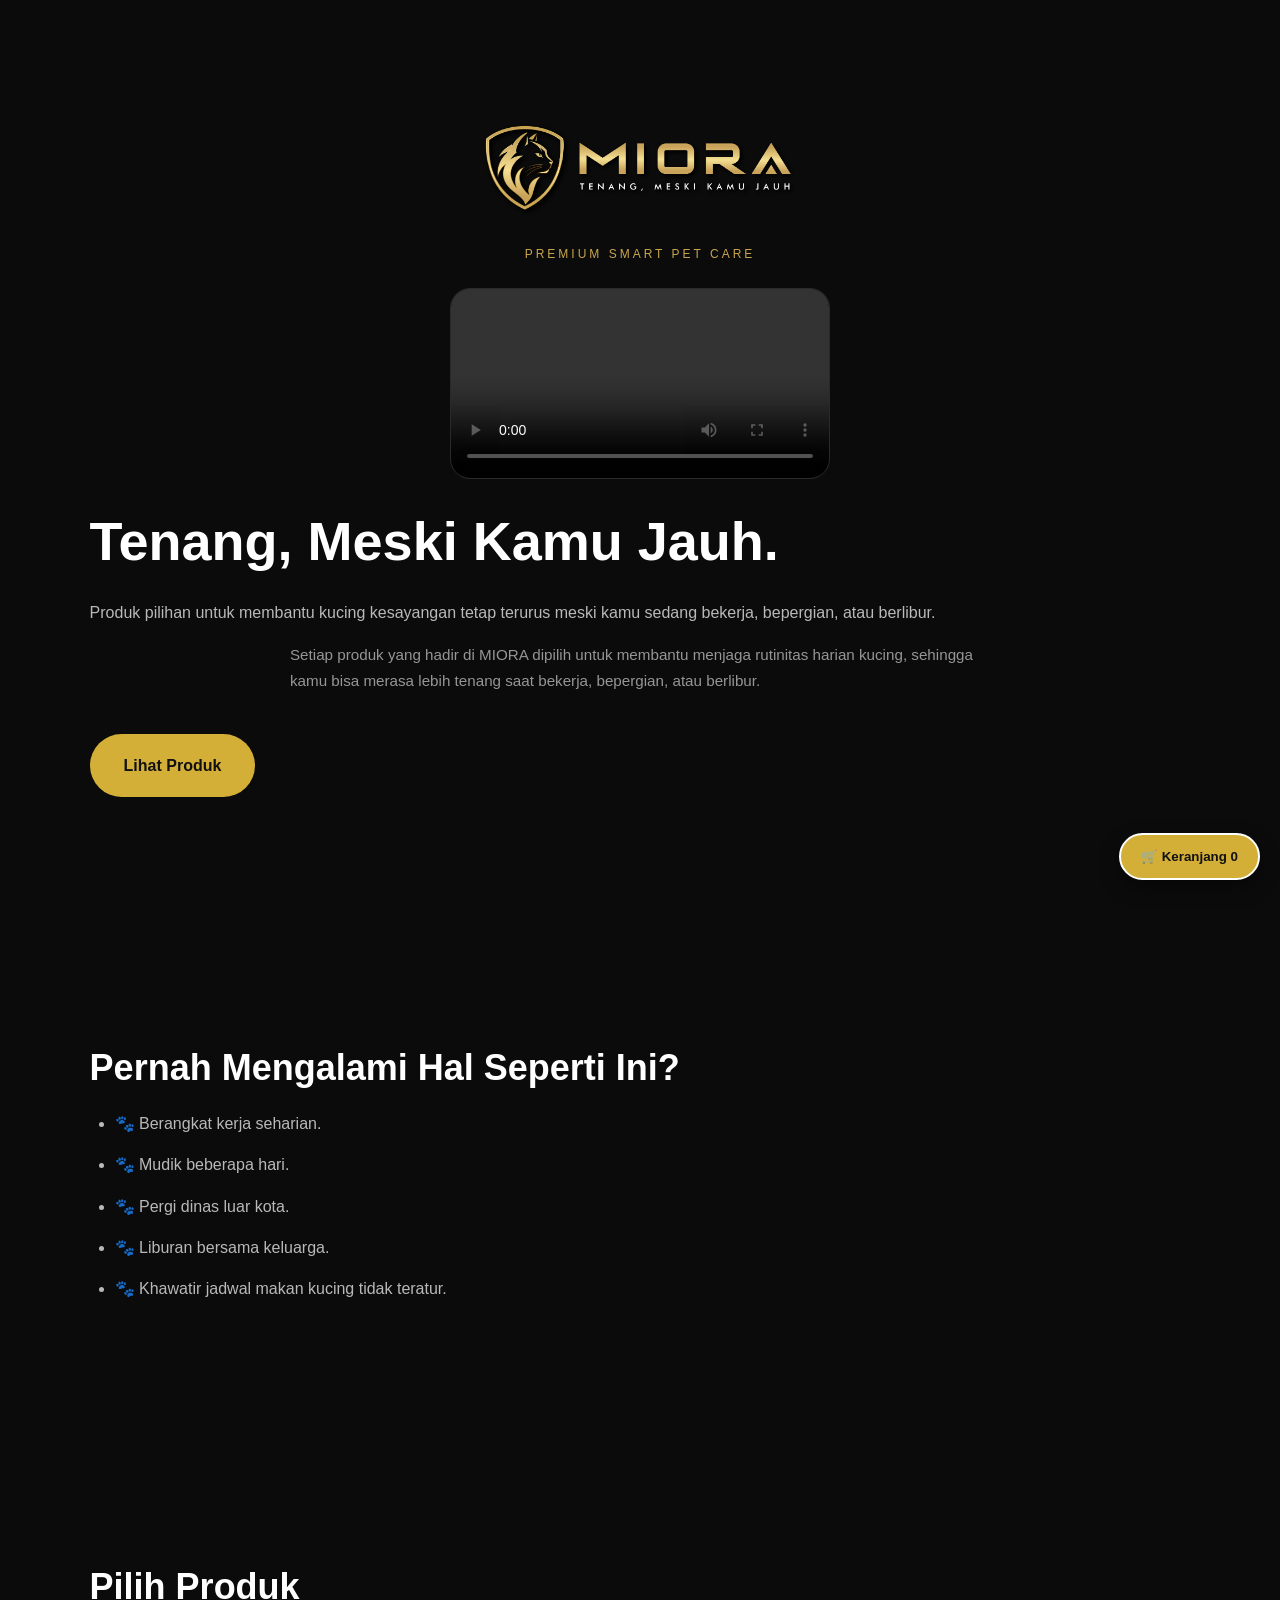
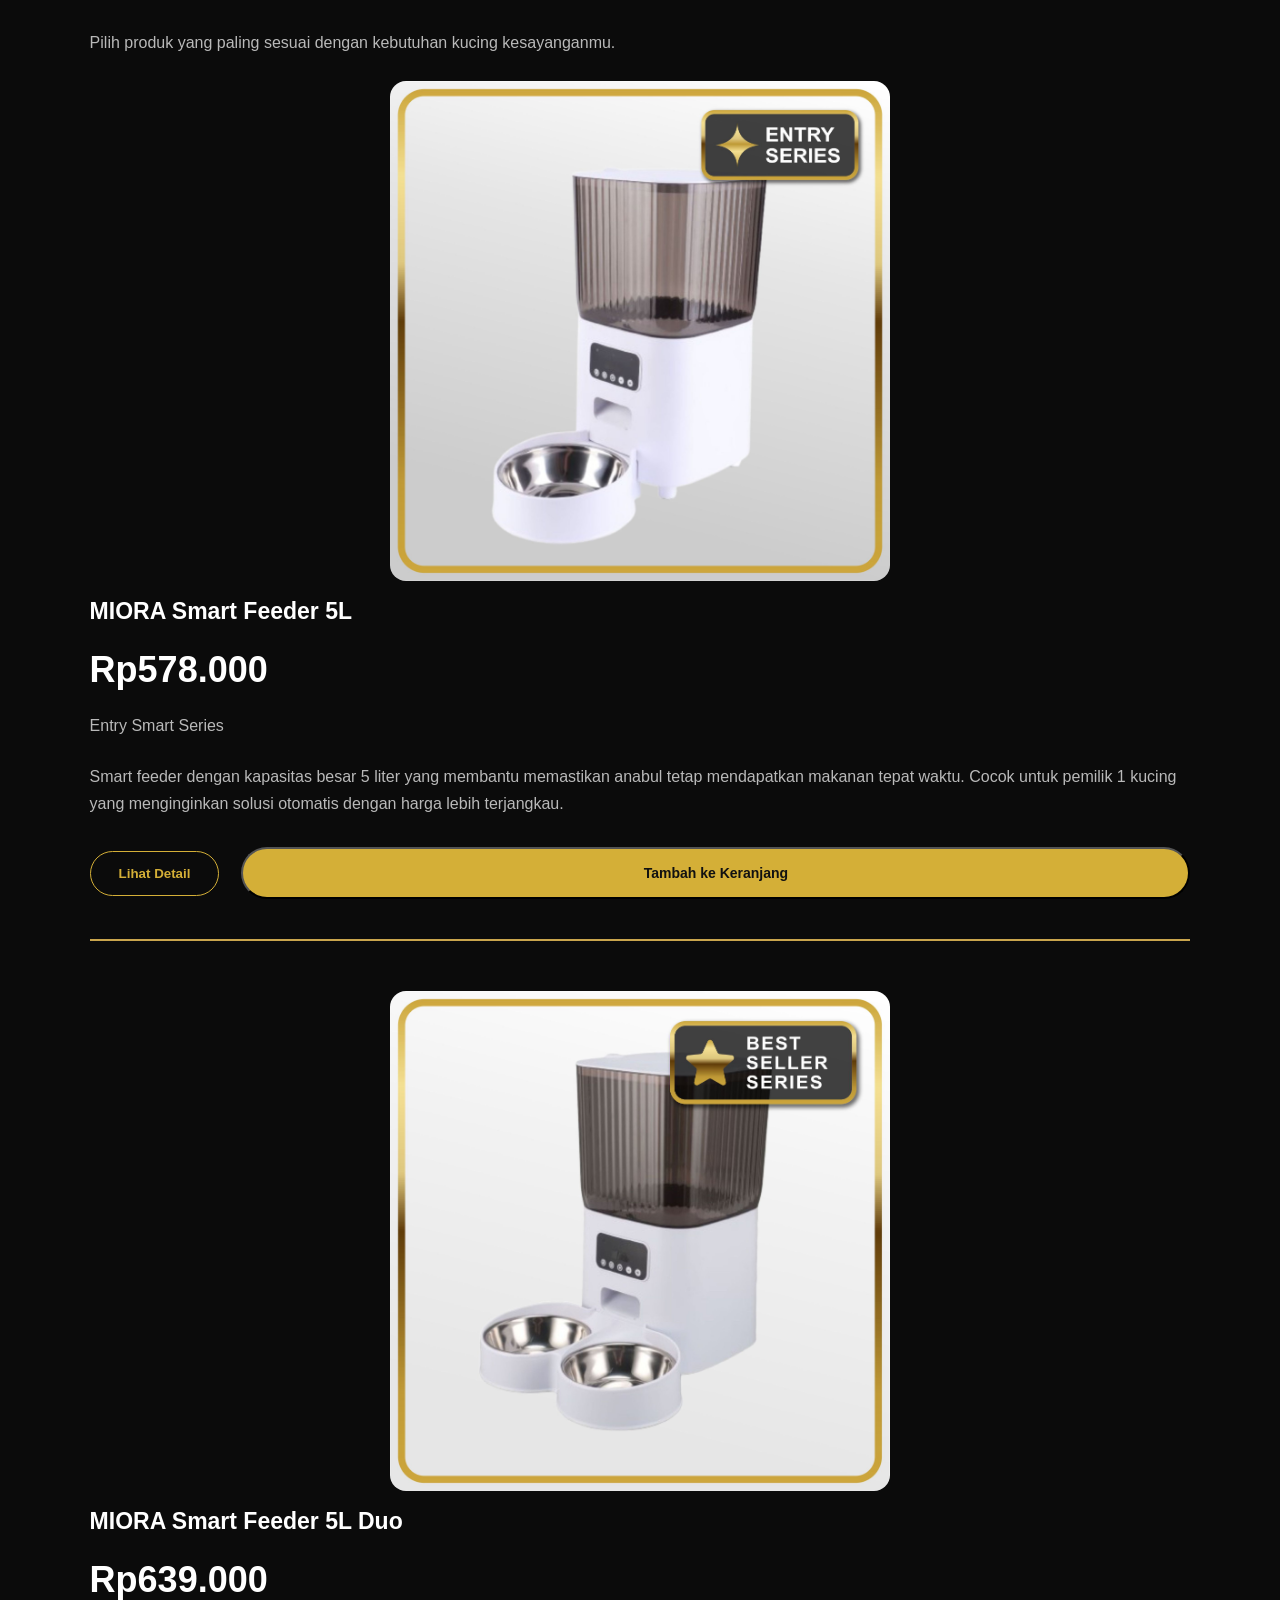
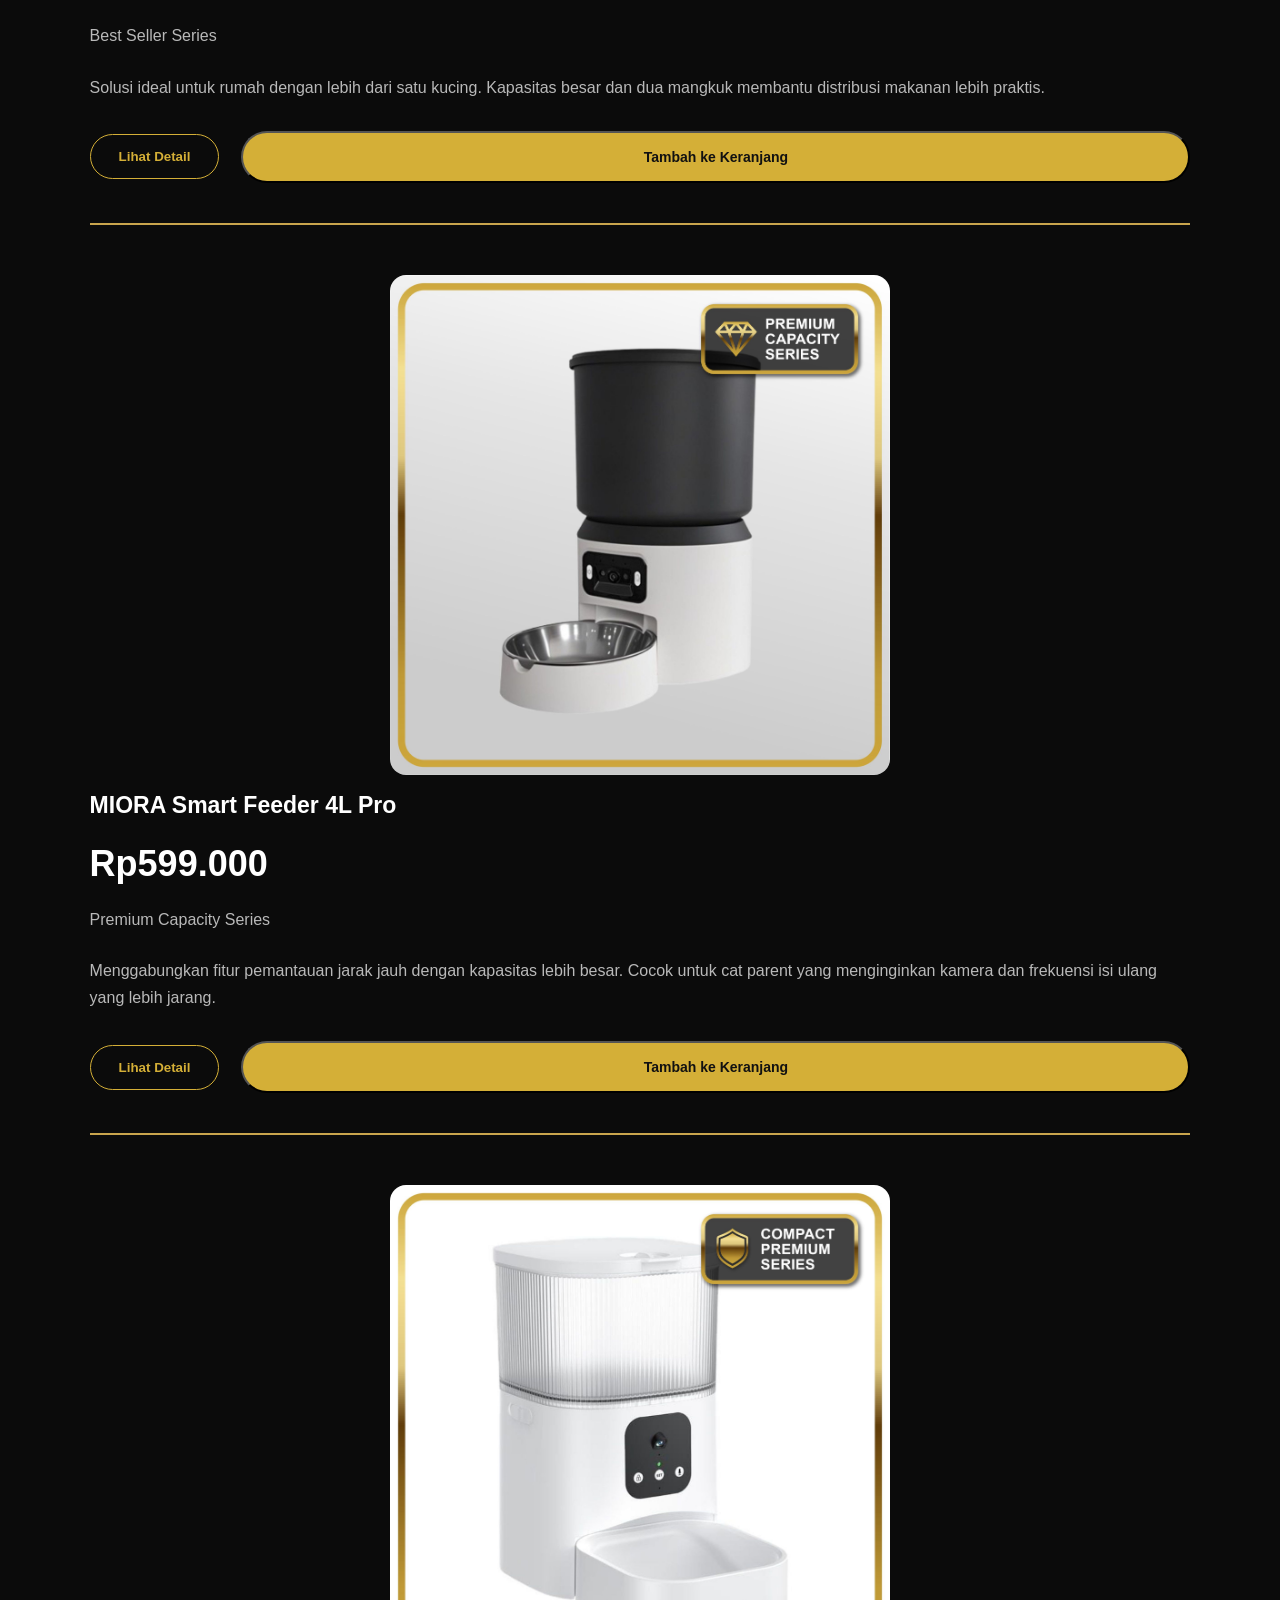
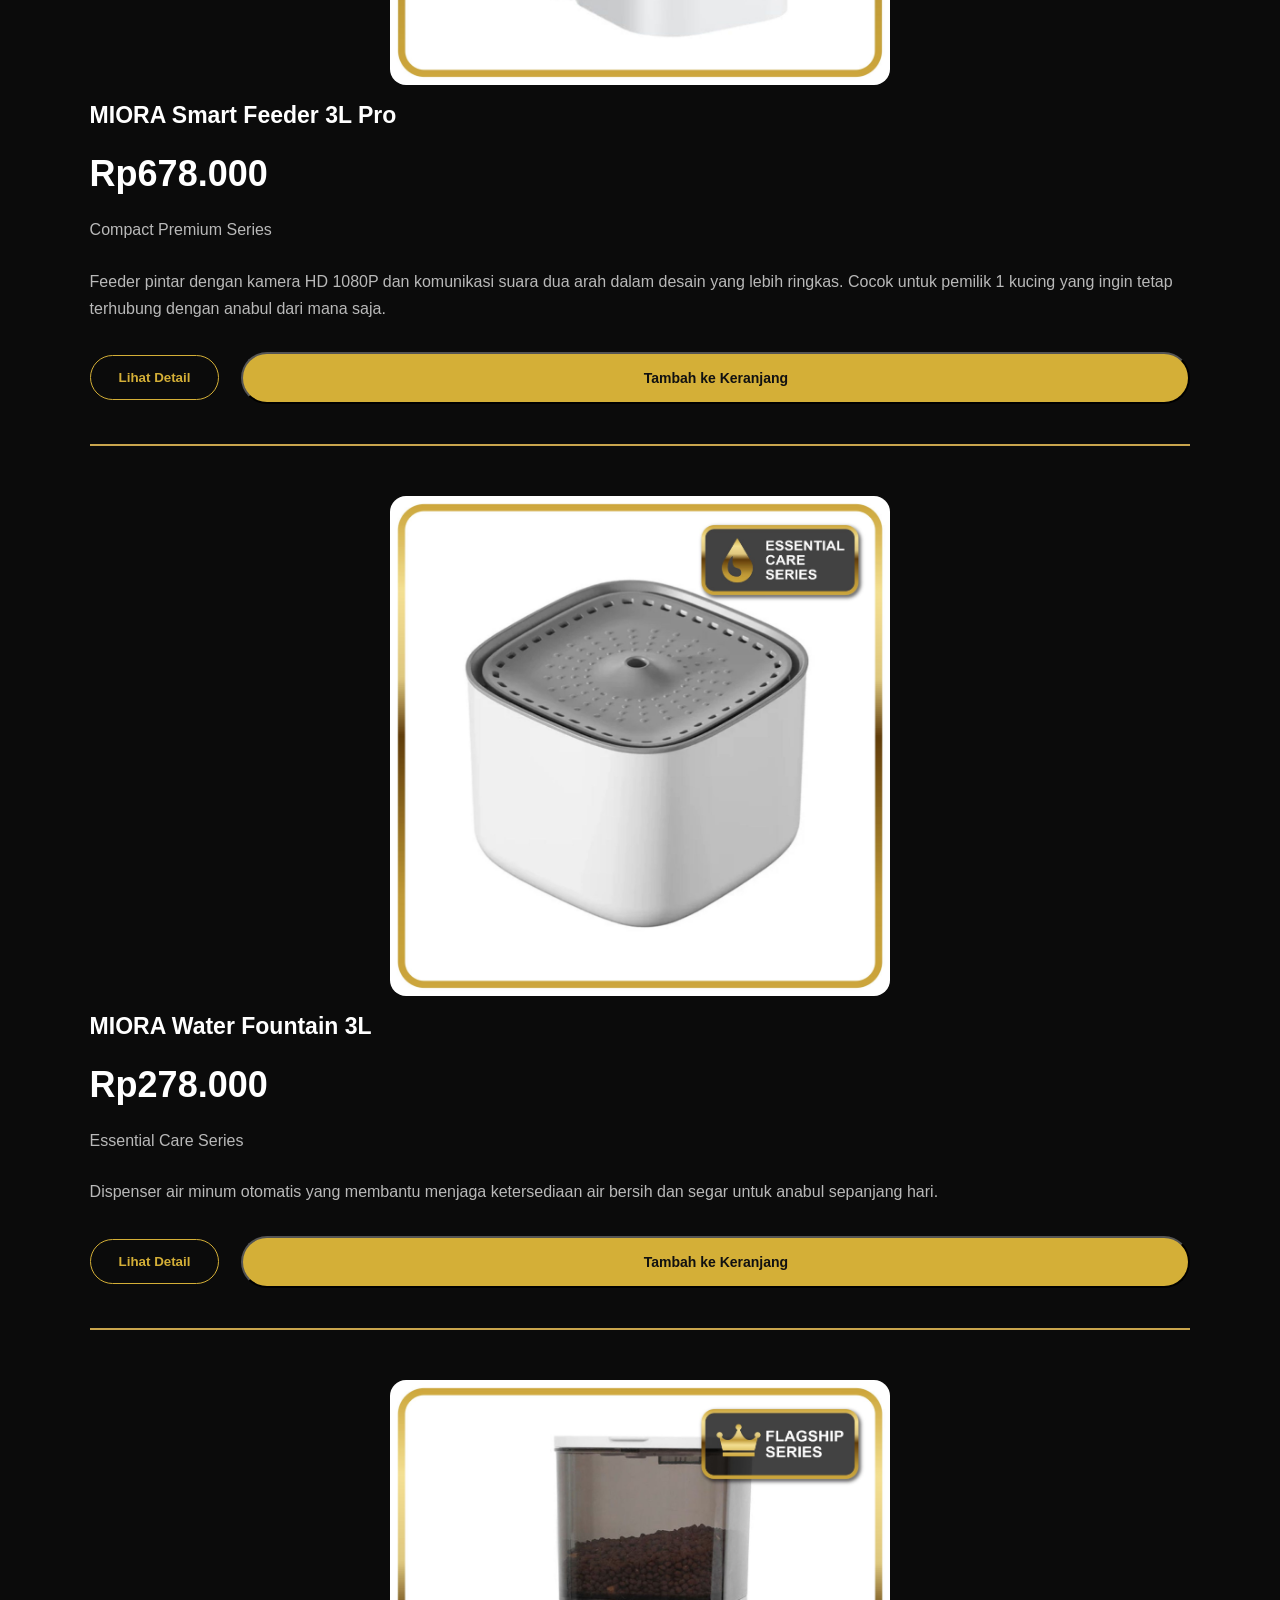
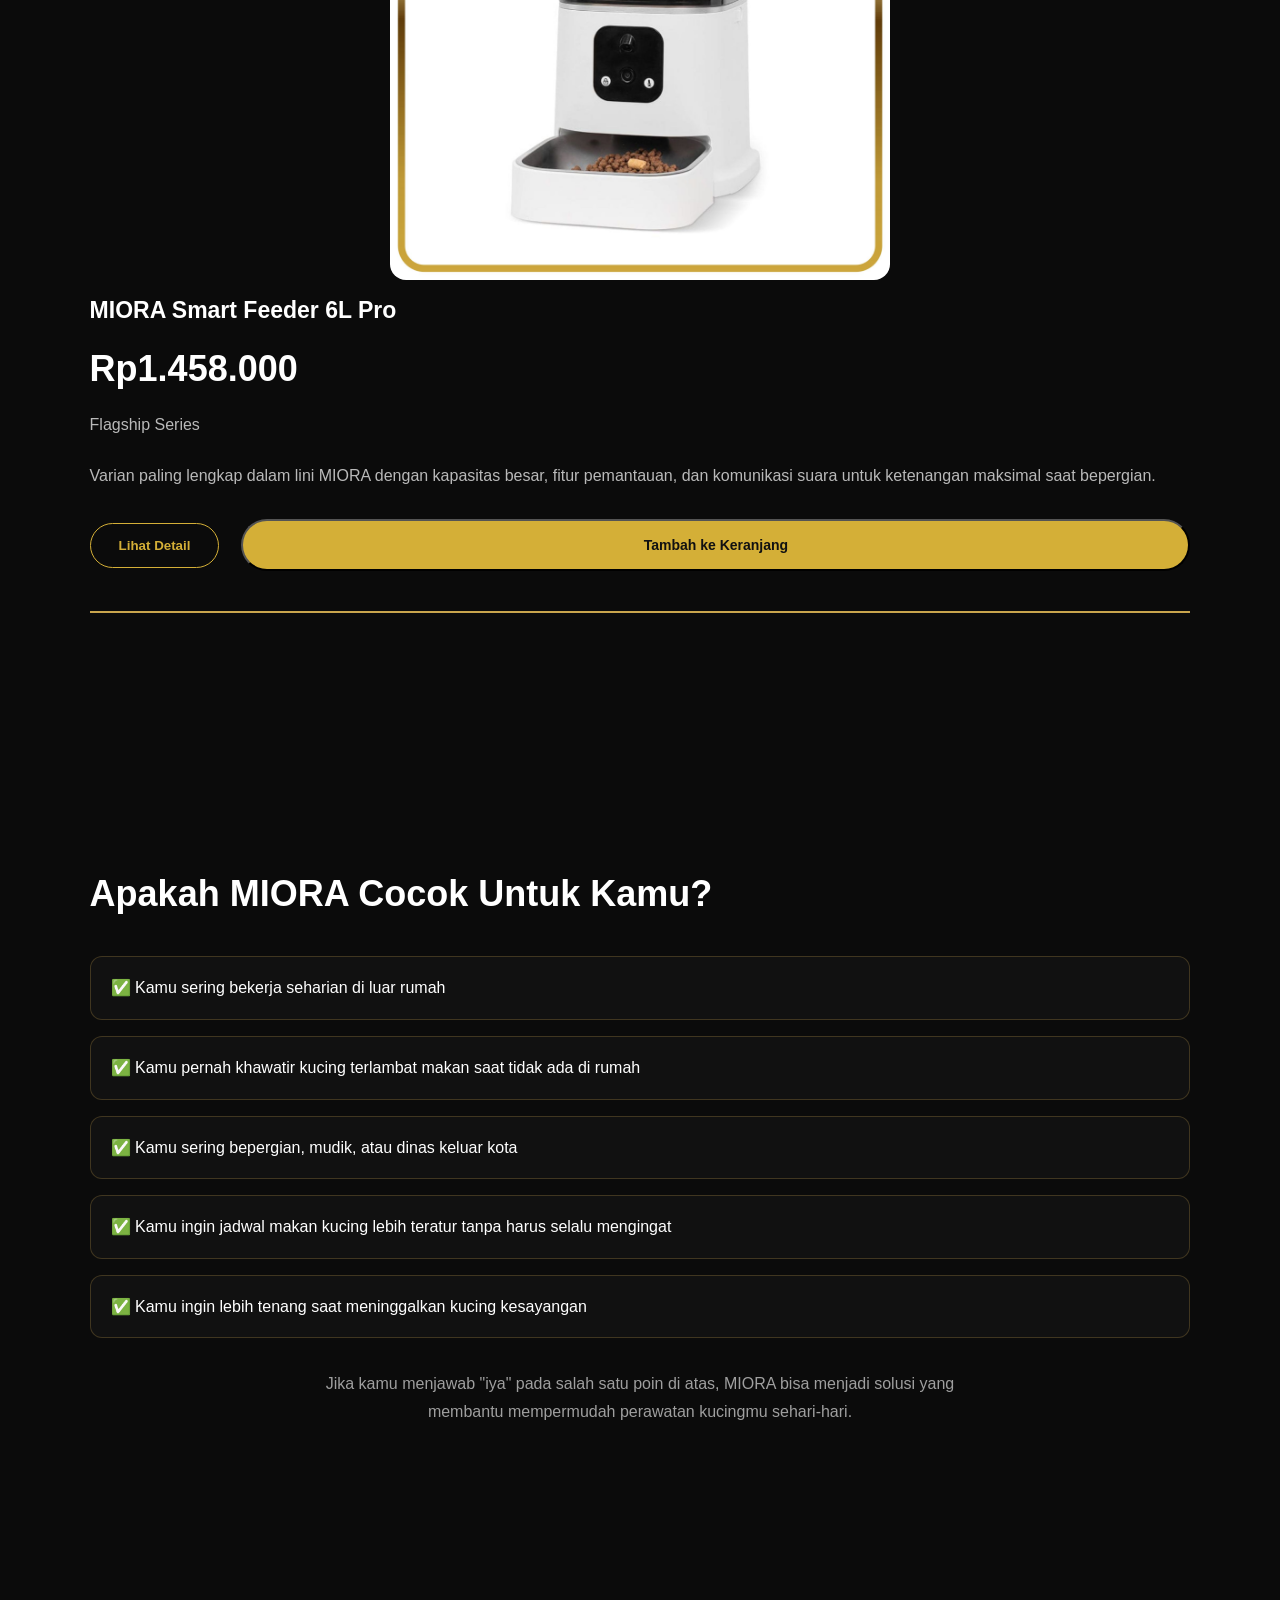
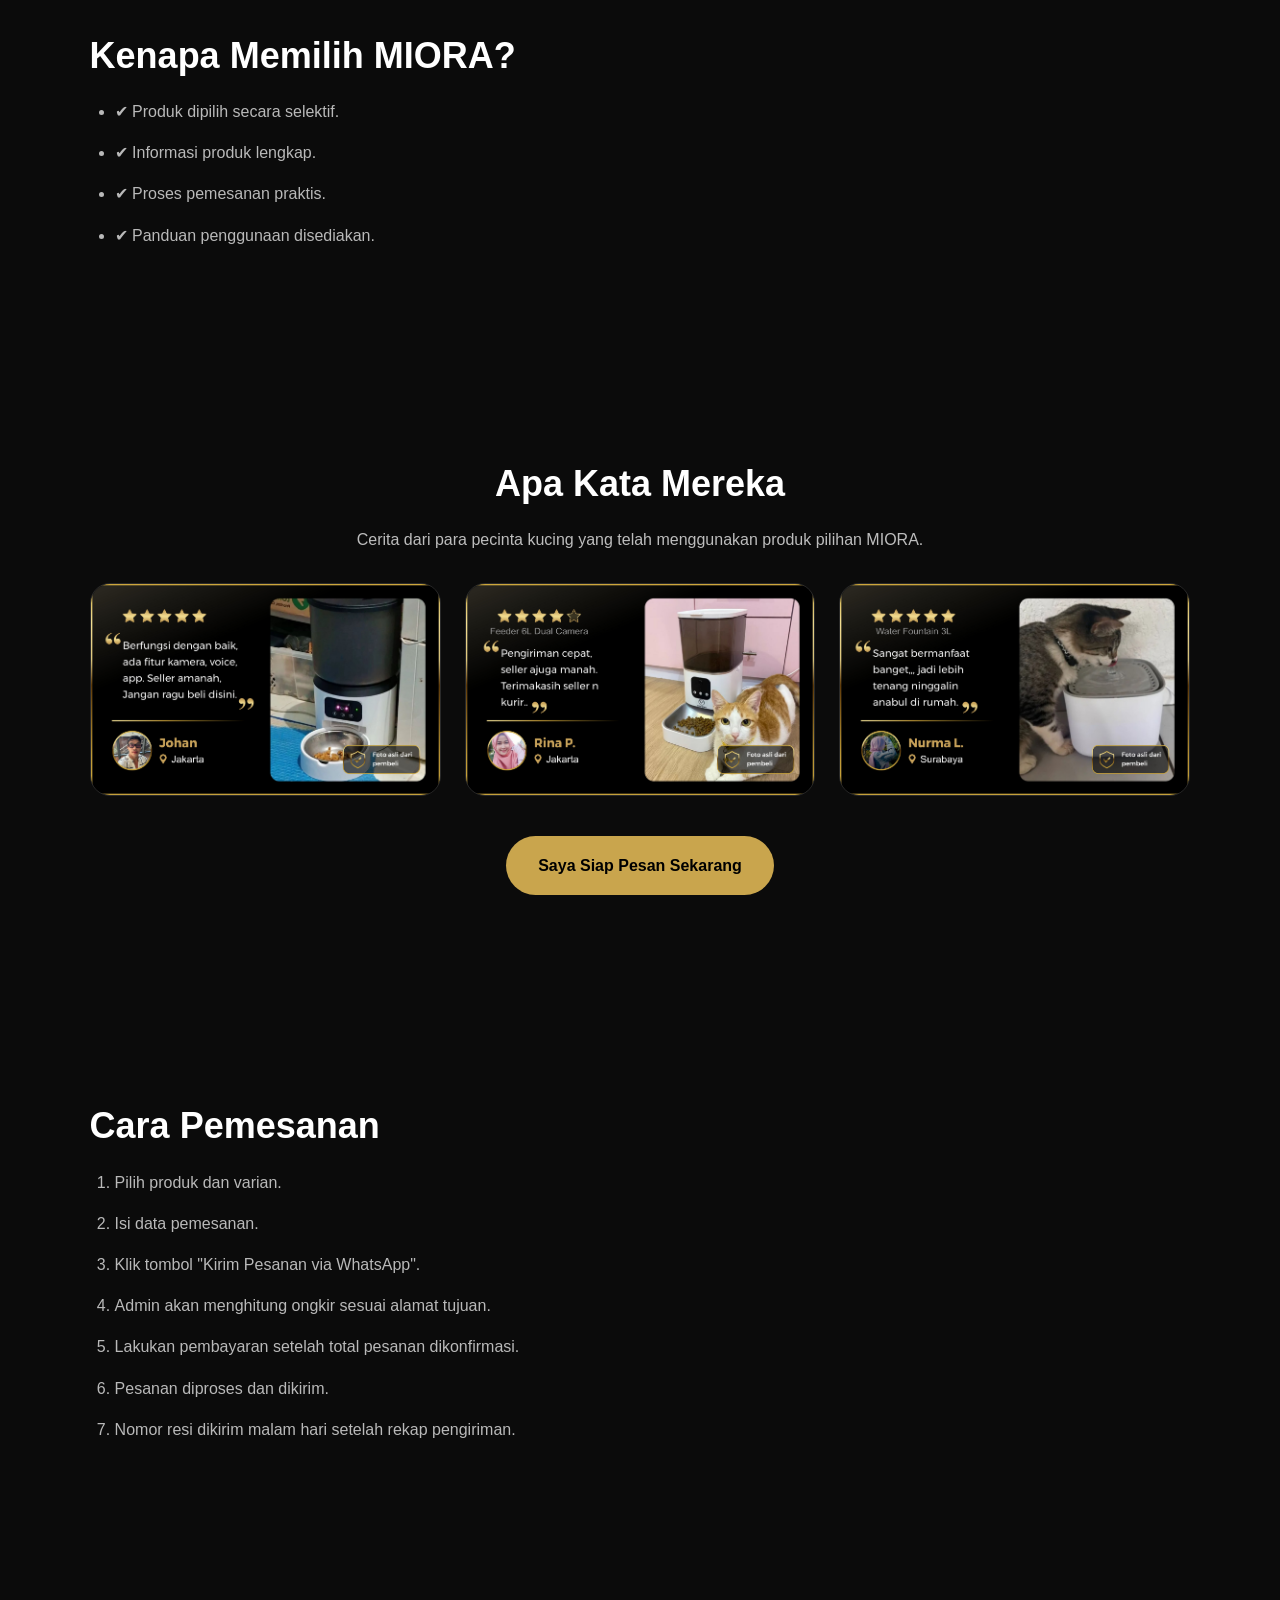
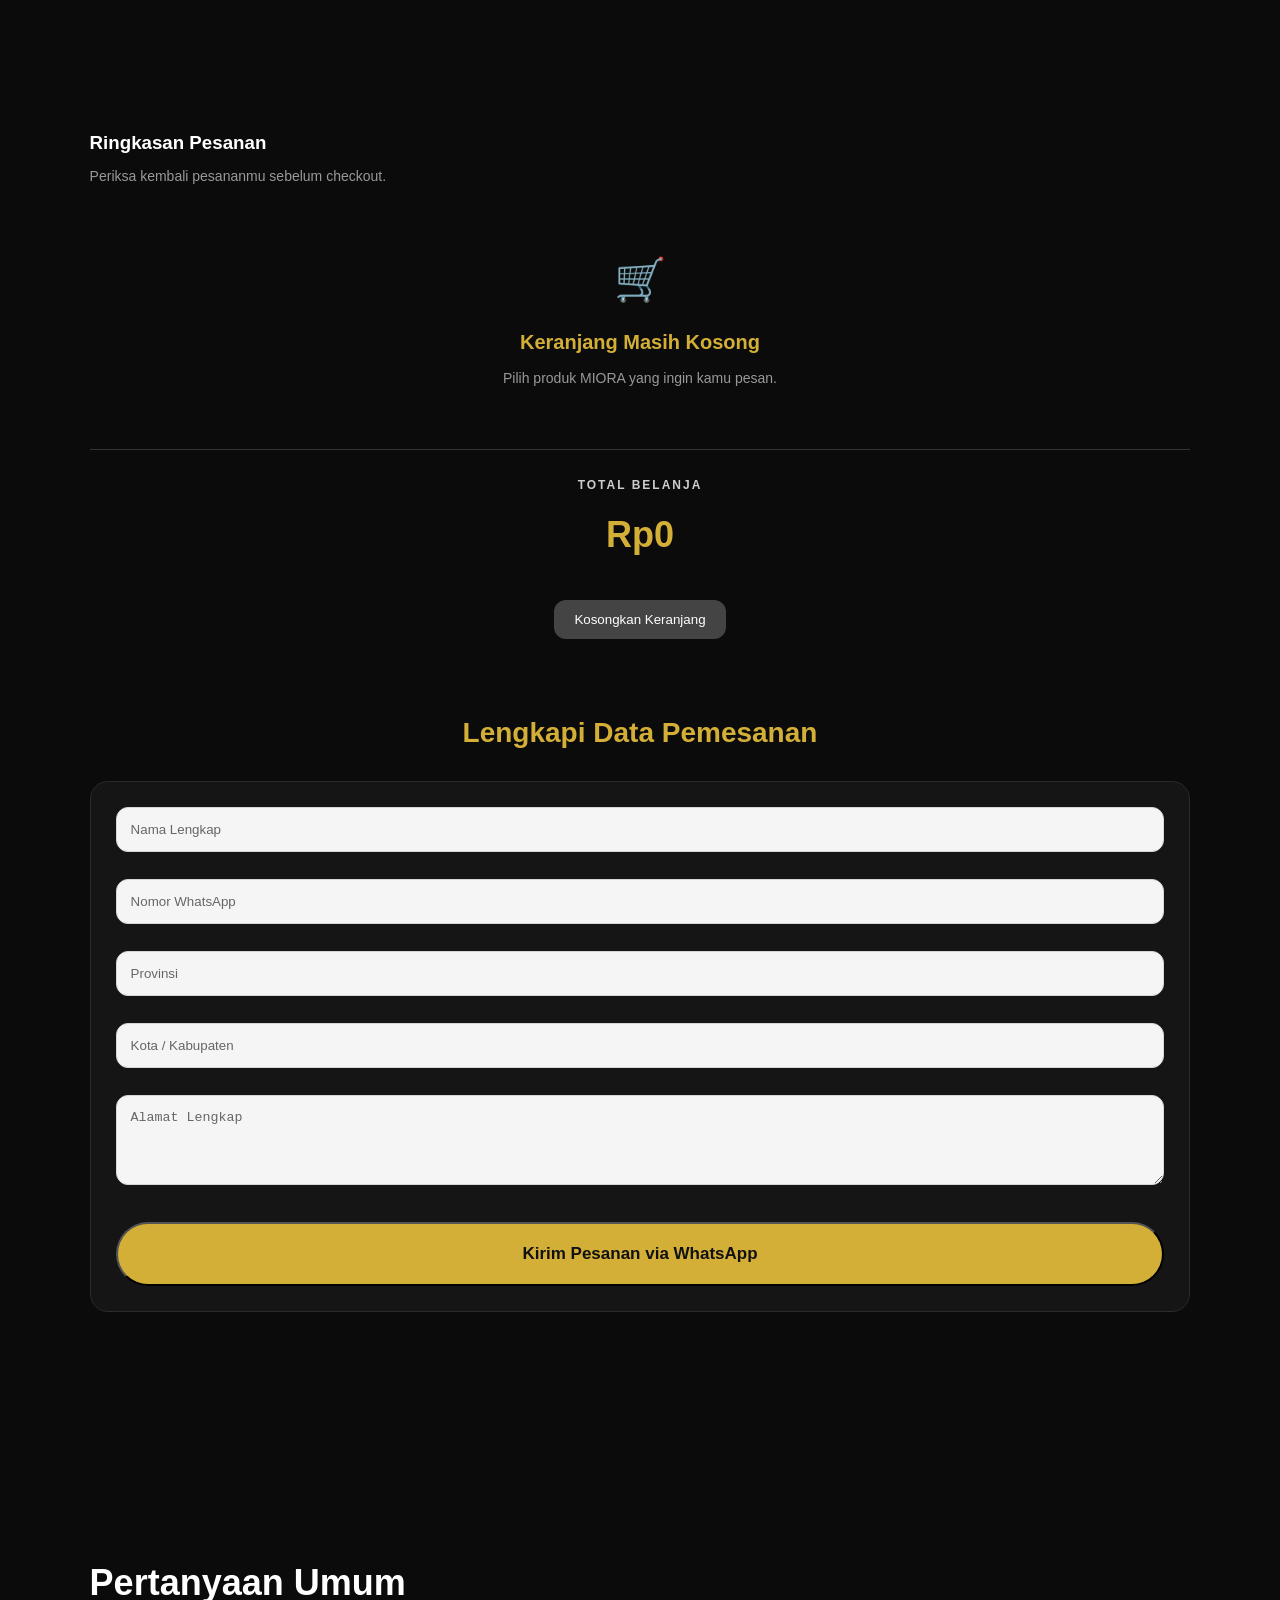
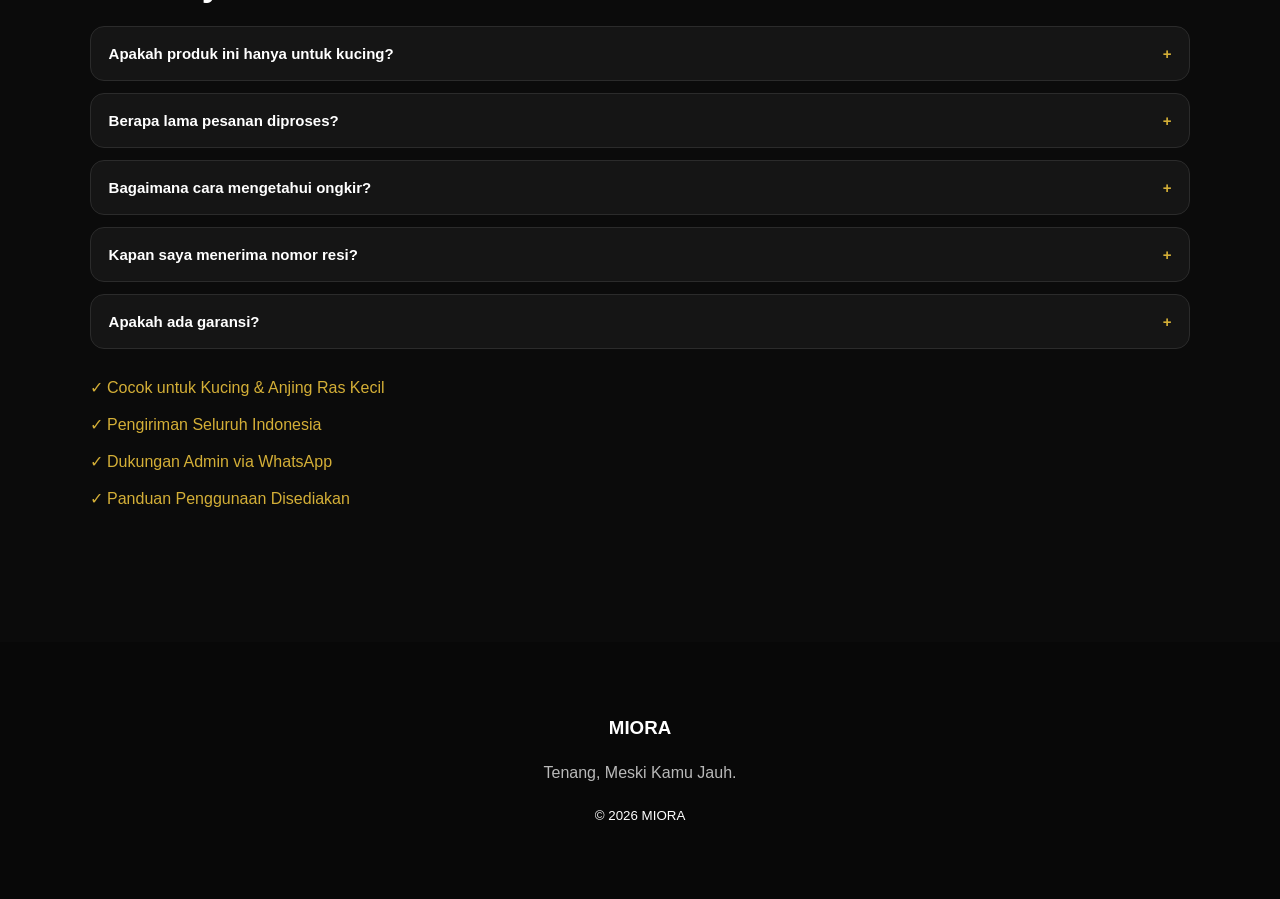
==== commit 2c1234ad: "Sprint 13 Tombol Tambah Ke Keranjang" ====
--- a/index.html
+++ b/index.html
@@ -270,11 +270,13 @@
 
                 <li>Isi data pemesanan.</li>
 
-                <li>Admin menghitung ongkir.</li>
-
-                <li>Lakukan pembayaran.</li>
-
-                <li>Pesanan diproses.</li>
+                <li>Klik tombol "Kirim Pesanan via WhatsApp".</li>
+
+                <li>Admin akan menghitung ongkir sesuai alamat tujuan.</li>
+
+                <li>Lakukan pembayaran setelah total pesanan dikonfirmasi.</li>
+
+                <li>Pesanan diproses dan dikirim.</li>
 
                 <li>Nomor resi dikirim malam hari setelah rekap pengiriman.</li>
 
--- a/css/style.css
+++ b/css/style.css
@@ -887,6 +887,10 @@
 
 .product-actions .btn-primary{
     margin-top:0;
+    white-space: nowrap;
+font-size:14px;
+padding:16px 20px;
+min-width:170px;
 }
 .product-actions .btn-primary{
 
